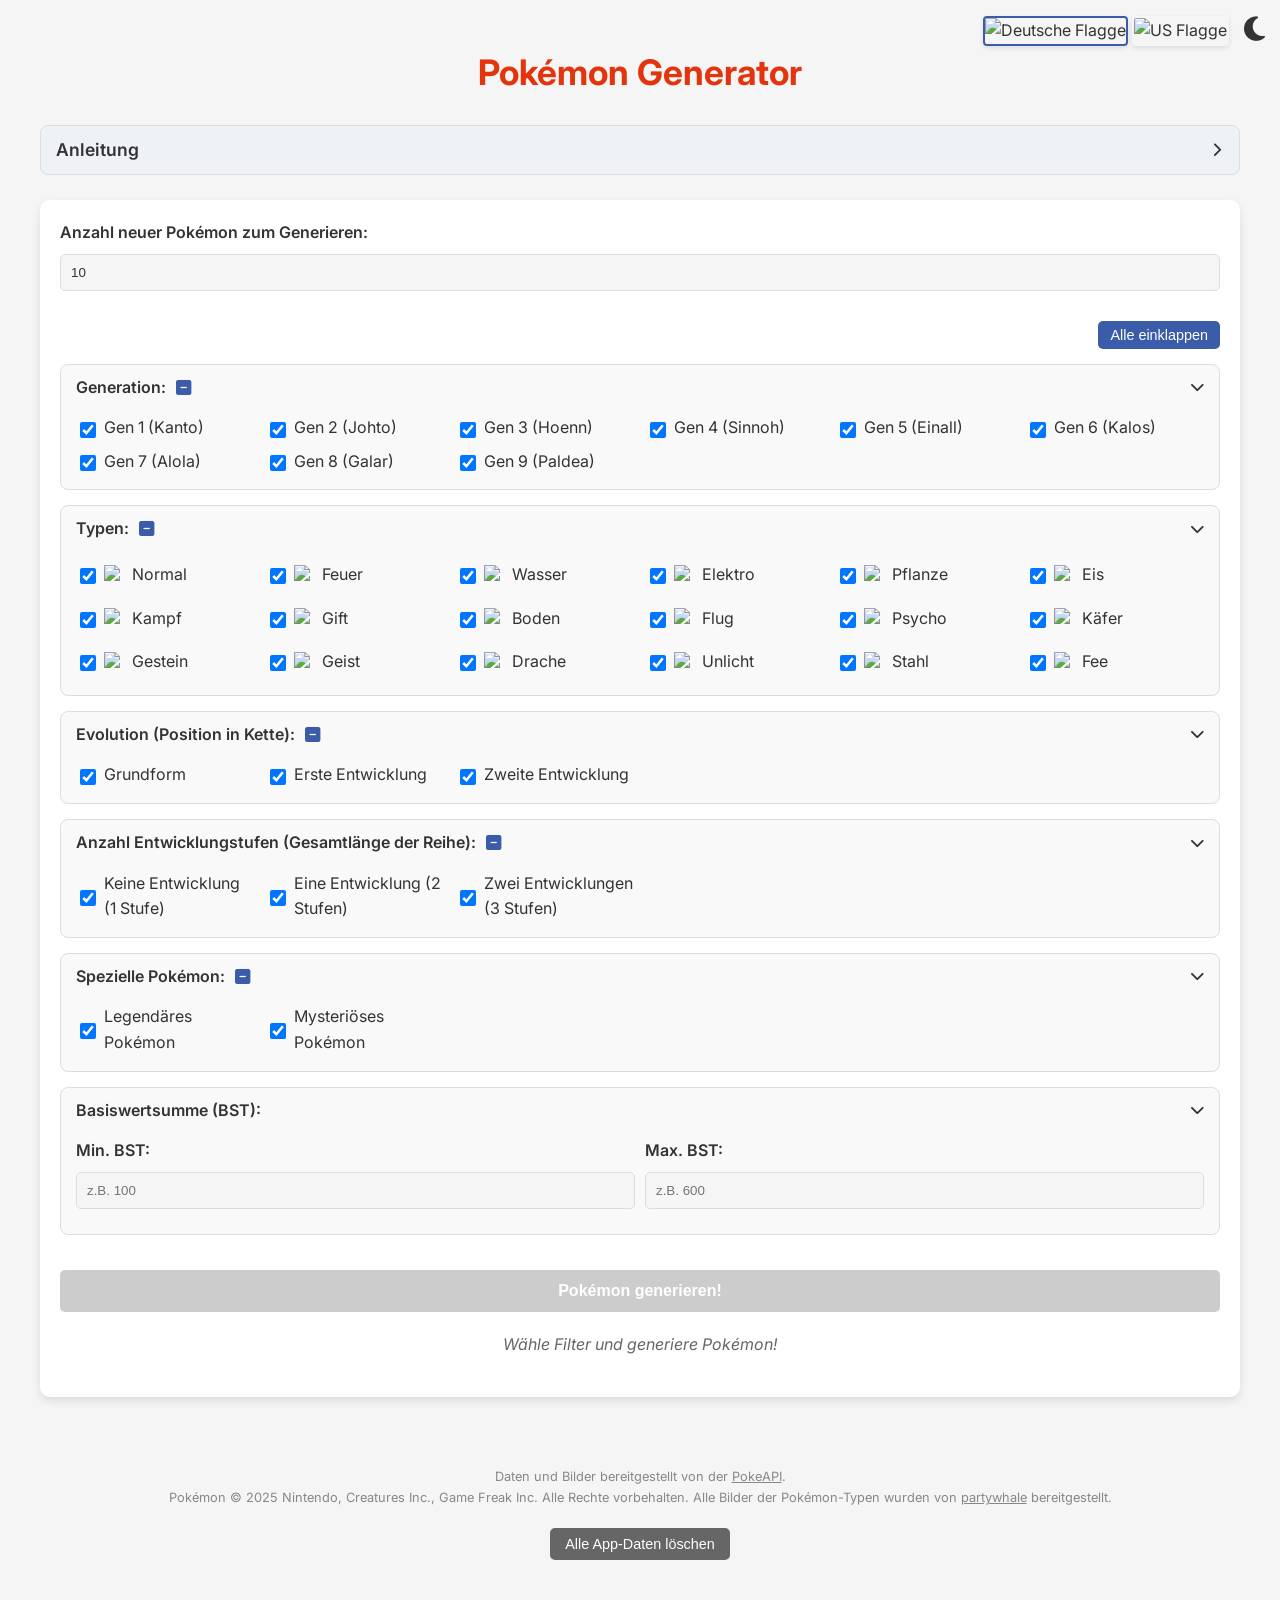
==== index.html @ d4943294 "Update index.html Updated icons for sorting" ====
<!DOCTYPE html>
<html lang="de">
<head>
    <meta charset="UTF-8">
    <meta name="viewport" content="width=device-width, initial-scale=1.0">
    <title data-i18n="appTitle">Pokémon Generator</title>
    <link rel="icon" type="image/x-icon" href="favicon.ico">
    <link rel="manifest" href="manifest.json">
    <meta name="theme-color" content="#3b5ca8">
    <link rel="apple-touch-icon" href="icons/icon-192.png">
    <link rel="stylesheet" href="https://cdnjs.cloudflare.com/ajax/libs/font-awesome/6.2.0/css/all.min.css">
    <link href="https://fonts.googleapis.com/css2?family=Inter:wght@400;600;700&display=swap" rel="stylesheet">
    <style>
        :root {
            --light-bg: #f5f5f5; --light-text: #333; --light-controls-bg: #fff; --light-border: #ddd; --light-card-bg: #fff; --light-image-bg: #f0f0f0; --light-details-text: #666; --light-status-text: #666; --light-attribution-text: #888; --light-filter-group-bg: #f9f9f9; --light-section-title-color: var(--secondary-color); --light-sticky-btn-bg: var(--secondary-color); --light-sticky-btn-text: white; --light-sticky-btn-hover-bg: #2a4a87; --light-sort-icon-color: #555; --light-sort-icon-active-color: var(--secondary-color); --light-instruction-bg: #eef2f7;
            --dark-bg: #1a1a1a; --dark-text: #eee; --dark-controls-bg: #2a2a2a; --dark-border: #555; --dark-card-bg: #3a3a3a; --dark-image-bg: #4a4a4a; --dark-details-text: #ccc; --dark-status-text: #ccc; --dark-attribution-text: #aaa; --dark-filter-group-bg: #303030; --dark-section-title-color: var(--accent-color); --dark-sticky-btn-bg: var(--accent-color); --dark-sticky-btn-text: var(--dark-bg); --dark-sticky-btn-hover-bg: var(--primary-color); --dark-sort-icon-color: #bbb; --dark-sort-icon-active-color: var(--accent-color); --dark-instruction-bg: #252a30;
            --primary-color: #e3350d; --secondary-color: #3b5ca8; --accent-color: #ff7863; --shiny-color: #FFD700;
        }
        html { scroll-behavior: smooth; }
        body { font-family: 'Inter', sans-serif; max-width: 1200px; margin: 0 auto; padding: 20px; background-color: var(--light-bg); color: var(--light-text); transition: background-color 0.3s, color 0.3s; line-height: 1.6; }
        body.dark-mode { background-color: var(--dark-bg); color: var(--dark-text); }
        h1 { color: var(--primary-color); text-align: center; margin-bottom: 25px; font-weight: 700; font-size: 2.2em; }
        body.dark-mode h1 { color: var(--accent-color); }
        .control-group, .instructions-container { margin-bottom: 15px; border: 1px solid var(--light-border); border-radius: 8px; padding: 10px 15px; background-color: var(--light-filter-group-bg); transition: background-color 0.3s, border-color 0.3s; }
        body.dark-mode .control-group, body.dark-mode .instructions-container { border-color: var(--dark-border); background-color: var(--dark-filter-group-bg); }
        .instructions-container { background-color: var(--light-instruction-bg); margin-bottom: 25px; }
        body.dark-mode .instructions-container { background-color: var(--dark-instruction-bg); }
        .control-group-header, .instructions-header { display: flex; align-items: center; cursor: pointer; }
        .control-group-header .label-and-toggle { flex-grow: 1; display: flex; align-items: center; }
        .instructions-header .title { flex-grow: 1; font-weight: 600; font-size: 1.1em; }
        .control-group-header label { margin-bottom: 0; }
        .toggle-all-icon { font-size: 1.1em; color: var(--secondary-color); cursor: pointer; margin-left: 10px; transition: color 0.2s; }
        .toggle-all-icon:hover { color: var(--primary-color); }
        body.dark-mode .toggle-all-icon { color: var(--accent-color); }
        body.dark-mode .toggle-all-icon:hover { color: var(--primary-color); }
        .collapse-icon { margin-left: 10px; font-size: 0.9em; transition: transform 0.3s ease-in-out; }
        .collapsible.is-closed .collapse-icon { transform: rotate(-90deg); }
        .collapsible-content, .instructions-content { overflow: hidden; transition: max-height 0.3s ease-out, padding-top 0.3s ease-out, padding-bottom 0.3s ease-out, margin-top 0.3s ease-out; padding-top: 10px; padding-bottom: 5px; margin-top: 5px; }
        .instructions-content { padding-left: 5px; padding-right: 5px; padding-bottom: 10px; }
        .instructions-content p, .instructions-content ul { margin-bottom: 0.8em; }
        .instructions-content ul { padding-left: 25px; }
        .instructions-content li { margin-bottom: 0.4em; }
        .collapsible.is-closed .collapsible-content, .collapsible.is-closed .instructions-content { max-height: 0; padding-top: 0; padding-bottom: 0; margin-top: 0; }
        .loading-progress-container { width: 100%; background-color: var(--light-border); border-radius: 8px; margin-bottom: 25px; overflow: hidden; box-shadow: inset 0 1px 3px rgba(0,0,0,0.1); }
        body.dark-mode .loading-progress-container { background-color: var(--dark-border); box-shadow: inset 0 1px 3px rgba(255,255,255,0.05); }
        .loading-progress-bar { width: 0%; height: 28px; background-color: var(--secondary-color); text-align: center; line-height: 28px; color: white; border-radius: 8px; transition: width 0.2s ease-out; position: relative; }
        body.dark-mode .loading-progress-bar { background-color: var(--accent-color); }
        .loading-progress-text { font-weight: 600; font-size: 0.85em; display: inline-block; padding: 0 10px; white-space: nowrap; }
        .controls { background-color: var(--light-controls-bg); padding: 20px; border-radius: 10px; box-shadow: 0 4px 10px rgba(0, 0, 0, 0.1); margin-bottom: 30px; transition: background-color 0.3s, box-shadow 0.3s; }
        body.dark-mode .controls { background-color: var(--dark-controls-bg); box-shadow: 0 4px 10px rgba(255, 255, 255, 0.08); }
        .global-collapse-controls { margin-bottom: 15px; text-align: right; }
        #toggleAllFiltersBtn { padding: 6px 12px; font-size: 0.9em; background-color: var(--secondary-color); color: white; border: none; border-radius: 5px; cursor: pointer; }
        body.dark-mode #toggleAllFiltersBtn { background-color: var(--accent-color); color: var(--dark-bg); }
        label { display: block; margin-bottom: 8px; font-weight: 600; }
        body.dark-mode label { color: var(--dark-text); }
        select, input[type="number"].count-input { width: 100%; padding: 10px; border: 1px solid var(--light-border); border-radius: 5px; background-color: var(--light-bg); color: var(--light-text); transition: background-color 0.3s, color 0.3s, border-color 0.3s; box-sizing: border-box; }
        body.dark-mode select, body.dark-mode input[type="number"].count-input { border-color: var(--dark-border); background-color: var(--dark-bg); color: var(--dark-text); }
        .control-group:not(.collapsible) { background-color: transparent; border: none; padding: 0 0 15px 0; }
        .checkbox-group { display: grid; grid-template-columns: repeat(auto-fill, minmax(170px, 1fr)); gap: 8px 12px; }
        .checkbox-item { display: flex; align-items: center; }
        .checkbox-item input[type="checkbox"] { width: auto; margin-right: 8px; margin-bottom: 0; min-width: 16px; min-height: 16px; flex-shrink: 0; }
        .checkbox-item label { margin-bottom: 0; font-weight: 400; cursor: pointer; flex-grow: 1; display: flex; align-items: center; }
        .type-icon { width: 20px; height: 20px; margin-right: 6px; vertical-align: middle; }
        .type-filter-label { padding: 3px 0px; border-radius: 5px; text-align: left; font-weight: 400 !important; transition: outline 0.1s ease-in-out; border: 2px solid transparent; }
        button#generate { background-color: var(--secondary-color); color: white; border: none; padding: 12px 20px; border-radius: 5px; cursor: pointer; font-size: 16px; font-weight: 600; transition: background-color 0.3s, color 0.3s, transform 0.1s ease-in-out; width: 100%; box-sizing: border-box; margin-top: 20px; }
        button#generate:hover { background-color: #2a4a87; transform: translateY(-2px); }
        button#generate:active { transform: translateY(0); }
        button#generate:disabled { background-color: #ccc; cursor: not-allowed; }
        body.dark-mode button#generate { background-color: var(--accent-color); color: var(--dark-bg); }
        body.dark-mode button#generate:hover { background-color: var(--primary-color); color: white; }
        #locked-pokemon-section-container { margin-bottom: 30px; padding-bottom: 20px; border-bottom: 2px dashed var(--light-border); }
        body.dark-mode #locked-pokemon-section-container { border-bottom-color: var(--dark-border); }
        #locked-pokemon-section-container h2 { text-align: center; font-size: 1.4em; color: var(--light-section-title-color); margin-bottom: 20px; }
        body.dark-mode #locked-pokemon-section-container h2 { color: var(--dark-section-title-color); }
        #locked-pokemon-results { display: grid; grid-template-columns: repeat(auto-fill, minmax(160px, 1fr)); gap: 15px; }
        #results { display: grid; grid-template-columns: repeat(auto-fill, minmax(220px, 1fr)); gap: 25px; margin-top: 0; }
        #locked-pokemon-section-container:not([style*="display: none"]) + #results,
        #team-builder-section-container:not([style*="display: none"]) + #results { margin-top: 30px; }
        #name-filter-container { margin-bottom: 20px; }
        #name-filter-container label { display: block; margin-bottom: 5px; font-weight: 600; }
        #nameFilter { width: 100%; padding: 10px; border: 1px solid var(--light-border); border-radius: 5px; background-color: var(--light-bg); color: var(--light-text); box-sizing: border-box; transition: background-color 0.3s, color 0.3s, border-color 0.3s; }
        body.dark-mode #nameFilter { border-color: var(--dark-border); background-color: var(--dark-bg); color: var(--dark-text); }
        .pokemon-card { background-color: var(--light-card-bg); border-radius: 10px; overflow: hidden; box-shadow: 0 4px 10px rgba(0, 0, 0, 0.1); transition: transform 0.3s, background-color 0.3s, box-shadow 0.3s; display: flex; flex-direction: column; position: relative; }
        body.dark-mode .pokemon-card { background-color: var(--dark-card-bg); box-shadow: 0 4px 10px rgba(255, 255, 255, 0.08); }
        .pokemon-card:hover { transform: translateY(-5px); }
        .pokemon-image { width: 100%; height: 180px; background-color: var(--light-image-bg); display: flex; justify-content: center; align-items: center; cursor: pointer; transition: background-color 0.3s; position: relative; }
        body.dark-mode .pokemon-image { background-color: var(--dark-image-bg); }
        .pokemon-image img { max-width: 100%; max-height: 100%; object-fit: contain; transition: transform 0.3s ease-in-out; }
        .pokemon-image img:hover { transform: scale(1.05); }
        .shiny-indicator { position: absolute; top: 8px; right: 8px; content: "✨"; font-size: 1.5em; color: var(--shiny-color); display: none; text-shadow: 0 0 4px rgba(0,0,0,0.6); z-index: 5; pointer-events: none; }
        .shiny-indicator.custom-icon { content: ""; }
        .shiny-indicator.active { display: inline-block; }
        .lock-icon { position: absolute; top: 8px; left: 8px; font-size: 1.5em; color: var(--light-status-text); cursor: pointer; z-index: 6; text-shadow: 0 0 4px rgba(0,0,0,0.3); transition: color 0.2s, transform 0.2s; padding: 2px; }
        .lock-icon:hover { transform: scale(1.15); }
        .lock-icon.locked { color: var(--primary-color); }
        body.dark-mode .lock-icon { color: var(--dark-status-text); }
        body.dark-mode .lock-icon.locked { color: var(--accent-color); }
        .pokemon-info { padding: 12px; flex-grow: 1; display: flex; flex-direction: column; }
        .pokemon-name { margin: 0 0 8px 0; color: var(--light-text); font-size: 1.1em; font-weight: 700; word-break: break-word; }
        body.dark-mode .pokemon-name { color: var(--dark-text); }
        .pokedex-link { color: inherit; text-decoration: none; transition: color 0.2s, text-decoration 0.2s; }
        .pokedex-link:hover { text-decoration: underline; color: var(--secondary-color); }
        body.dark-mode .pokedex-link:hover { color: var(--accent-color); }
        .pokemon-meta-details { margin-bottom: 8px; }
        .pokemon-detail-item { font-size: 0.85em; color: var(--light-details-text); margin: 0 0 3px 0; line-height: 1.3; }
        body.dark-mode .pokemon-detail-item { color: var(--dark-details-text); }
        .pokemon-types { margin-top: 0; margin-bottom: 8px; display: flex; flex-wrap: wrap; gap: 8px 10px; }
        .pokemon-type-item { display: inline-flex; align-items: center; }
        .pokemon-type-item .type-icon { width: 18px; height: 18px; margin-right: 4px; }
        .pokemon-type-name { font-size: 0.9em; color: var(--light-details-text); text-transform: capitalize; font-weight: 500; }
        body.dark-mode .pokemon-type-name { color: var(--dark-details-text); }
        .pokemon-special-status { font-size: 0.85em; color: var(--light-details-text); margin: 0; font-weight: bold; }
        body.dark-mode .pokemon-special-status { color: var(--dark-details-text); }
        #locked-pokemon-results .pokemon-card .pokemon-image { height: 100px; }
        #locked-pokemon-results .pokemon-card .pokemon-info { padding: 10px; }
        #locked-pokemon-results .pokemon-card .pokemon-name { font-size: 0.95em; margin-bottom: 5px; }
        #locked-pokemon-results .pokemon-card .pokemon-detail-item { font-size: 0.8em; margin-bottom: 2px;}
        #locked-pokemon-results .pokemon-card .pokemon-types { margin-top: 6px; gap: 4px 6px; }
        #locked-pokemon-results .pokemon-card .pokemon-type-item .type-icon { width: 14px; height: 14px; margin-right: 3px; }
        #locked-pokemon-results .pokemon-card .pokemon-type-name { font-size: 0.8em; }
        #locked-pokemon-results .pokemon-card .lock-icon { font-size: 1.2em; top: 5px; left: 5px; }
        #locked-pokemon-results .pokemon-card .shiny-indicator { font-size: 1.2em; top: 5px; right: 5px; }
        #status { margin: 20px 0; font-style: italic; text-align: center; color: var(--light-status-text); min-height: 1.5em; }
        body.dark-mode #status { color: var(--dark-status-text); }
        .attribution { text-align: center; margin-top: 40px; font-size: 0.8em; color: var(--light-attribution-text); }
        body.dark-mode .attribution { color: var(--dark-attribution-text); }
        .attribution a { color: inherit; text-decoration: underline; }
        .attribution a:hover { text-decoration: none; }
        #clearCacheBtn { padding: 8px 15px; font-size: 0.9em; background-color: var(--light-details-text); color: white; border: none; border-radius: 5px; cursor: pointer; transition: background-color 0.3s; font-weight: 500; }
        #clearCacheBtn:hover { background-color: var(--primary-color); }
        body.dark-mode #clearCacheBtn { background-color: var(--dark-details-text); color: var(--dark-text); }
        body.dark-mode #clearCacheBtn:hover { background-color: var(--accent-color); color: var(--dark-bg); }
        .no-results-message { grid-column: 1 / -1; text-align: center; padding: 40px 20px; font-size: 1.1em; color: var(--light-details-text); border: 2px dashed var(--light-border); border-radius: 8px; margin-top: 20px; }
        body.dark-mode .no-results-message { color: var(--dark-details-text); border-color: var(--dark-border); }
        #team-builder-section-container { margin-bottom: 30px; padding-bottom: 20px; border-bottom: 2px dashed var(--light-border); }
        body.dark-mode #team-builder-section-container { border-bottom-color: var(--dark-border); }
        #team-builder-section-container h2 { text-align: center; font-size: 1.4em; color: var(--light-section-title-color); margin-bottom: 20px; }
        body.dark-mode #team-builder-section-container h2 { color: var(--dark-section-title-color); }
        .pokemon-team-grid { display: grid; grid-template-columns: repeat(auto-fill, minmax(130px, 1fr)); gap: 10px; justify-content: center; }
        #team-builder-results .pokemon-card .pokemon-image { height: 80px; }
        #team-builder-results .pokemon-card .pokemon-info { padding: 8px; }
        #team-builder-results .pokemon-card .pokemon-name { font-size: 0.85em; margin-bottom: 4px; }
        #team-builder-results .pokemon-card .pokemon-detail-item { display: none; } 
        #team-builder-results .pokemon-card .pokemon-special-status { display: none; } 
        #team-builder-results .pokemon-card .pokemon-types { margin-top: 5px; gap: 3px 5px; }
        #team-builder-results .pokemon-card .pokemon-type-item .type-icon { width: 13px; height: 13px; margin-right: 2px; }
        #team-builder-results .pokemon-card .pokemon-type-name { font-size: 0.75em; }
        #team-builder-results .pokemon-card .lock-icon { display: none; } 
        #team-builder-results .pokemon-card .team-action-icon { display: none; } 
        #team-builder-results .pokemon-card .shiny-indicator { font-size: 1em; top: 4px; right: 4px; }
        .team-remove-on-card-icon { position: absolute; top: 5px; right: 5px; font-size: 1.3em; color: var(--primary-color); cursor: pointer; z-index: 8; padding: 2px; transition: transform 0.2s, color 0.2s; }
        .team-remove-on-card-icon:hover { transform: scale(1.15); color: #a00000; }
        body.dark-mode .team-remove-on-card-icon { color: var(--accent-color); }
        body.dark-mode .team-remove-on-card-icon:hover { color: var(--primary-color); }
        .team-action-icon { position: absolute; bottom: 8px; right: 8px; font-size: 1.5em; color: var(--secondary-color); cursor: pointer; z-index: 7; padding: 5px; border-radius: 50%; background-color: rgba(255, 255, 255, 0.7); line-height: 1; display: flex; align-items: center; justify-content: center; width: 28px; height: 28px; box-sizing: border-box; transition: color 0.2s, background-color 0.2s, transform 0.2s; }
        .team-action-icon:hover { transform: scale(1.1); background-color: rgba(255, 255, 255, 0.9); }
        .team-action-icon.in-team { color: var(--primary-color); }
        body.dark-mode .team-action-icon { color: var(--accent-color); background-color: rgba(50, 50, 50, 0.7); }
        body.dark-mode .team-action-icon:hover { background-color: rgba(70, 70, 70, 0.9); }
        body.dark-mode .team-action-icon.in-team { color: var(--shiny-color); }
        #team-analysis-simple { font-size: 0.9em; display: flex; flex-direction: column; gap: 5px; align-items: center; }
        .team-analysis-row { display: flex; align-items: center; flex-wrap: wrap; justify-content: center; width: 100%; }
        .team-analysis-row span:first-child { margin-right: 8px; font-weight: 600; white-space: nowrap; }
        .type-analysis-item { display: inline-flex; align-items: center; padding: 2px; margin: 2px; border-radius: 4px;}
        .type-analysis-item .type-icon { width: 20px; height: 20px; vertical-align: middle; }
        #toggle-analysis-view-btn { padding: 6px 12px; font-size: 0.85em; background-color: var(--light-sticky-btn-bg); color: var(--light-sticky-btn-text); border: none; border-radius: 5px; cursor: pointer; transition: background-color 0.3s; }
        #toggle-analysis-view-btn:hover { background-color: var(--light-sticky-btn-hover-bg); }
        body.dark-mode #toggle-analysis-view-btn { background-color: var(--dark-sticky-btn-bg); color: var(--dark-sticky-btn-text); }
        body.dark-mode #toggle-analysis-view-btn:hover { background-color: var(--dark-sticky-btn-hover-bg); }
        #team-analysis-chart { width: auto; border-collapse: collapse; margin-top: 15px; font-size: 0.85em; table-layout: auto; }
        #team-analysis-chart th, #team-analysis-chart td { border: 1px solid var(--light-border); padding: 6px 4px; text-align: center; white-space: nowrap; }
        body.dark-mode #team-analysis-chart th, body.dark-mode #team-analysis-chart td { border-color: var(--dark-border); }
        #team-analysis-chart thead th { background-color: var(--light-filter-group-bg); position: sticky; top: 0; z-index: 2; }
        body.dark-mode #team-analysis-chart thead th { background-color: var(--dark-filter-group-bg); }
        #team-analysis-chart th.attacking-type-header { font-weight: 600; padding: 6px 8px; }
        #team-analysis-chart .pokemon-header-cell { vertical-align: bottom; padding: 2px 4px; }
        #team-analysis-chart .pokemon-header-cell img { max-width: 32px; max-height: 32px; display: block; margin: 0 auto 2px auto; }
        #team-analysis-chart .pokemon-header-cell span { display: block; font-size: 0.85em; word-break: break-word; line-height: 1.1; max-width: 50px; margin: 0 auto; }
        #team-analysis-chart .type-icon-cell { padding: 4px; }
        #team-analysis-chart .type-icon-cell img.type-icon { width: 20px; height: 20px; vertical-align: middle; }
        #team-analysis-chart td.effectiveness-4x { background-color: #ff8a8a; color: #701c1c; font-weight: bold;}
        body.dark-mode #team-analysis-chart td.effectiveness-4x { background-color: #6d2020; color: #ffc2c2; }
        #team-analysis-chart td.effectiveness-2x { background-color: #ffc2c2; color: #a32929; font-weight: bold;}
        body.dark-mode #team-analysis-chart td.effectiveness-2x { background-color: #5c2525; color: #ffabab; }
        #team-analysis-chart td.effectiveness-0_5x { background-color: #c2ffc2; color: #29a329; }
        body.dark-mode #team-analysis-chart td.effectiveness-0_5x { background-color: #255c25; color: #abffab; }
        #team-analysis-chart td.effectiveness-0_25x { background-color: #a3ffa3; color: #1c701c; }
        body.dark-mode #team-analysis-chart td.effectiveness-0_25x { background-color: #3e7a3e; color: #85ff85; }
        #team-analysis-chart td.effectiveness-0x { background-color: #d0d0d0; color: #555; font-style: italic;}
        body.dark-mode #team-analysis-chart td.effectiveness-0x { background-color: #444; color: #aaa; }
        #team-analysis-chart .summary-col { font-weight: bold; padding: 6px 5px; }
        #team-analysis-chart .summary-weak { background-color: rgba(255, 0, 0, 0.1); }
        #team-analysis-chart .summary-resist { background-color: rgba(0, 255, 0, 0.1); }
        body.dark-mode #team-analysis-chart .summary-weak { background-color: rgba(255, 80, 80, 0.2); }
        body.dark-mode #team-analysis-chart .summary-resist { background-color: rgba(80, 255, 80, 0.15); }
        .page-actions-container { position: fixed; top: 15px; right: 15px; z-index: 1000; display: flex; flex-direction: column; align-items: flex-end; gap: 10px; }
        .top-right-icons-group { display: flex; align-items: center; gap: 15px; }
        .language-switcher img { width: 28px; height: auto; cursor: pointer; border: 2px solid transparent; border-radius: 4px; transition: border-color 0.3s, transform 0.1s ease-in-out; box-shadow: 0 2px 5px rgba(0, 0, 0, 0.1); }
        body.dark-mode .language-switcher img { box-shadow: 0 2px 5px rgba(255, 255, 255, 0.08); }
        .language-switcher img:hover { transform: scale(1.1); }
        .language-switcher img.active { border-color: var(--secondary-color); }
        .theme-switcher i { font-size: 28px; cursor: pointer; color: var(--light-text); transition: color 0.3s, transform 0.1s ease-in-out; }
        body.dark-mode .theme-switcher i { color: var(--dark-text); }
        .theme-switcher i:hover { transform: rotate(15deg); }
        #stickyGenerateBtn { display: none; padding: 8px 15px; font-size: 0.9em; font-weight: 600; background-color: var(--light-sticky-btn-bg); color: var(--light-sticky-btn-text); border: none; border-radius: 5px; cursor: pointer; box-shadow: 0 2px 8px rgba(0,0,0,0.15); transition: background-color 0.3s, transform 0.1s ease-in-out, color 0.3s; }
        #stickyGenerateBtn:hover { background-color: var(--light-sticky-btn-hover-bg); transform: translateY(-1px); }
        #stickyGenerateBtn:disabled { background-color: #ccc !important; color: #666 !important; cursor: not-allowed; transform: translateY(0); }
        body.dark-mode #stickyGenerateBtn { background-color: var(--dark-sticky-btn-bg); color: var(--dark-sticky-btn-text); box-shadow: 0 2px 8px rgba(255,255,255,0.1); }
        body.dark-mode #stickyGenerateBtn:hover { background-color: var(--dark-sticky-btn-hover-bg); color: white; }
        #sorting-controls { display: none; background-color: var(--light-controls-bg); padding: 5px 10px; border-radius: 5px; box-shadow: 0 1px 5px rgba(0,0,0,0.1); display: flex; align-items: center; gap: 8px; flex-wrap: wrap; }
        body.dark-mode #sorting-controls { background-color: var(--dark-controls-bg); box-shadow: 0 1px 5px rgba(255,255,255,0.1); }
        .sort-icon { cursor: pointer; font-size: 1.1em; padding: 3px 5px; color: var(--light-sort-icon-color); transition: color 0.2s; position: relative; border-radius: 3px; }
        .sort-icon:hover { background-color: rgba(0, 0, 0, 0.05); }
        .sort-icon.active { color: var(--light-sort-icon-active-color); }
        body.dark-mode .sort-icon { color: var(--dark-sort-icon-color); }
        body.dark-mode .sort-icon:hover { background-color: rgba(255, 255, 255, 0.1); }
        body.dark-mode .sort-icon.active { color: var(--dark-sort-icon-active-color); }
        #sort-direction { font-size: 0.9em; margin-left: -3px; }
        #scrollToTopBtn { display: none; position: fixed; bottom: 20px; right: 20px; z-index: 999; border: none; outline: none; background-color: var(--secondary-color); color: white; cursor: pointer; padding: 10px 12px; border-radius: 50%; font-size: 18px; box-shadow: 0 2px 8px rgba(0,0,0,0.15); transition: background-color 0.3s, transform 0.2s, color 0.3s; }
        #scrollToTopBtn:hover { background-color: #2a4a87; transform: translateY(-2px); }
        body.dark-mode #scrollToTopBtn { background-color: var(--accent-color); color: var(--dark-bg); box-shadow: 0 2px 8px rgba(255,255,255,0.1); }
        body.dark-mode #scrollToTopBtn:hover { background-color: var(--primary-color); color: white; }
        @media (max-width: 768px) {
            h1 { font-size: 1.8em; margin-bottom: 20px;} body { padding: 15px; } .page-actions-container { top: 10px; right: 10px; gap: 8px;} .top-right-icons-group { gap: 10px; } .language-switcher img, .theme-switcher i { font-size: 22px; width: 22px; } 
            #stickyGenerateBtn { padding: 7px 12px; font-size: 0.85em; } #sorting-controls { gap: 6px; padding: 5px 9px; } .sort-icon { font-size: 1.05em; padding: 3px 5px;} #sort-direction { font-size: 0.85em; } #scrollToTopBtn { bottom: 15px; right: 15px; padding: 9px 11px; font-size: 17px; } 
            .controls { padding: 15px; } .checkbox-group { grid-template-columns: repeat(auto-fill, minmax(140px, 1fr)); } button#generate { padding: 10px 15px; font-size: 1em; }
            #results { grid-template-columns: repeat(auto-fill, minmax(140px, 1fr)); gap: 15px; } #results .pokemon-image { height: 110px; } #results .pokemon-info { padding: 10px; } #results .pokemon-name { font-size: 0.9em; } 
            #results .pokemon-detail-item, #results .pokemon-special-status { font-size: 0.8em; }
            #results .pokemon-type-item .type-icon { width: 15px; height: 15px;} #results .pokemon-type-name { font-size: 0.8em; } #results .lock-icon, #results .shiny-indicator, #results .team-action-icon { font-size: 1em; } #results .team-action-icon { width: 26px; height: 26px; padding: 4px; }
            #locked-pokemon-results .pokemon-card .pokemon-image { height: 80px; } #locked-pokemon-results .pokemon-card .pokemon-info { padding: 8px; } #locked-pokemon-results .pokemon-card .pokemon-name { font-size: 0.8em; margin-bottom: 3px; }           
            #locked-pokemon-results .pokemon-card .pokemon-detail-item, #locked-pokemon-results .pokemon-card .pokemon-special-status { font-size: 0.7em; margin-bottom: 2px;}          
            #locked-pokemon-results .pokemon-card .pokemon-types { margin-top: 4px; gap: 3px 5px; }           #locked-pokemon-results .pokemon-card .pokemon-type-item .type-icon { width: 12px; height: 12px; margin-right: 2px; }           #locked-pokemon-results .pokemon-card .pokemon-type-name { font-size: 0.7em; }           #locked-pokemon-results .pokemon-card .lock-icon { font-size: 1em; top: 4px; left: 4px; }           #locked-pokemon-results .pokemon-card .shiny-indicator { font-size: 1em; top: 4px; right: 4px; }
            .pokemon-team-grid { grid-template-columns: repeat(auto-fill, minmax(110px, 1fr)); } #team-builder-results .pokemon-card .team-remove-on-card-icon { font-size: 1.1em; } 
            #team-analysis-chart { font-size: 0.8em; }
            #team-analysis-chart .pokemon-header-cell img { max-width: 28px; max-height: 28px; } 
            #team-analysis-chart .pokemon-header-cell span { font-size: 0.75em; max-width: 40px; }
            #team-analysis-chart .type-icon-cell img.type-icon { width: 16px; height: 16px; }
            #team-analysis-chart th, #team-analysis-chart td { padding: 5px 3px; }
            #status { margin: 15px 0; font-size: 0.9em; } .attribution { margin-top: 20px; font-size: 0.75em; } #clearCacheBtn { font-size: 0.85em; padding: 6px 12px; } .toggle-all-icon { margin-left: 8px; margin-top: 0; font-size: 1em; } .collapse-icon { margin-left: 8px; font-size: 0.8em;} #locked-pokemon-section-container h2, #team-builder-section-container h2 { font-size: 1.2em; } .instructions-header .title { font-size: 1em; } .instructions-content { font-size: 0.9em; }
        }
        @media (max-width: 480px) {
            h1 { font-size: 1.6em; margin-bottom: 15px;} body { padding: 10px; } .page-actions-container { top: 8px; right: 8px; gap: 6px;} .top-right-icons-group { gap: 8px; } .language-switcher img, .theme-switcher i { font-size: 20px; width: 20px; } 
            #stickyGenerateBtn { padding: 8px 12px; font-size: 0.9em; } #sorting-controls { flex-wrap: wrap; justify-content: flex-end; gap: 5px; padding: 6px 10px; } .sort-icon { font-size: 1.1em; padding: 4px 6px; } #scrollToTopBtn { bottom: 10px; right: 10px; padding: 10px 12px; font-size: 18px; } .team-action-icon { font-size: 1.2em; width: 24px; height: 24px; padding: 4px; } #results .team-action-icon { width: 22px; height: 22px; padding: 3px; }
            .controls { padding: 10px; } .control-group, .instructions-container { padding: 8px 10px; } .checkbox-group { grid-template-columns: repeat(auto-fill, minmax(110px, 1fr)); gap: 6px 8px; } .checkbox-item label { font-size: 0.85em; } .type-icon { width: 16px; height: 16px; margin-right: 4px; }
            #results { grid-template-columns: repeat(auto-fill, minmax(120px, 1fr)); } #results .pokemon-image { height: 100px; }
            #locked-pokemon-results .pokemon-card .pokemon-image { height: 70px; } #locked-pokemon-results .pokemon-card .pokemon-name { font-size: 0.75em; } 
            #locked-pokemon-results .pokemon-card .pokemon-detail-item, #locked-pokemon-results .pokemon-card .pokemon-special-status { font-size: 0.65em; } 
            #locked-pokemon-results .pokemon-card .pokemon-type-item .type-icon { width: 11px; height: 11px; } #locked-pokemon-results .pokemon-card .pokemon-type-name { font-size: 0.65em; }
            .pokemon-team-grid { grid-template-columns: repeat(auto-fill, minmax(90px, 1fr)); } #team-builder-results .pokemon-card .team-remove-on-card-icon { font-size: 1em; }
            #team-analysis-chart { font-size: 0.7em; } 
            #team-analysis-chart th, #team-analysis-chart td { padding: 3px 1px; white-space: normal; min-width: 25px; } 
            #team-analysis-chart th.attacking-type-header { width: auto; padding: 3px 4px;} 
            #team-analysis-chart .pokemon-header-cell img { max-width: 20px; max-height: 20px; } 
            #team-analysis-chart .pokemon-header-cell span { font-size: 0.7em; max-width: 30px; }
            #team-analysis-chart .type-icon-cell img.type-icon { width: 12px; height: 12px; }
            #team-analysis-chart .summary-col { padding: 3px 2px; }
            #clearCacheBtn { font-size: 0.85em; padding: 6px 10px; } .loading-progress-text { font-size: 0.8em; } .instructions-header .title { font-size: 0.95em; } .instructions-content { font-size: 0.85em; }
        }
    </style>
</head>
<body>
    <h1 data-i18n="appTitle">Pokémon Generator</h1>

    <div class="page-actions-container">
        <div class="top-right-icons-group">
            <div class="language-switcher">
                <img src="https://flagcdn.com/de.svg" data-lang="de" alt="Deutsche Flagge" class="active">
                <img src="https://flagcdn.com/us.svg" data-lang="en" alt="US Flagge">
            </div>
            <div class="theme-switcher">
                <i id="darkModeToggle" class="fa-solid fa-moon"></i>
            </div>
        </div>
        <button id="stickyGenerateBtn" data-i18n="generateButton">Pokémon generieren!</button>
        <div id="sorting-controls" style="display: none;">
            <span class="sort-icon" data-sort="id" data-i18n-title="tooltipSortById"><i class="fa-solid fa-hashtag"></i></span>
            <span class="sort-icon" data-sort="name" data-i18n-title="tooltipSortByName"><i class="fa-solid fa-arrow-down-a-z"></i></span>
            <span class="sort-icon" data-sort="type" data-i18n-title="tooltipSortByType"><i class="fa-solid fa-leaf"></i></span>
            <span class="sort-icon" data-sort="shiny" data-i18n-title="tooltipSortByShiny"><i class="fa-solid fa-wand-magic-sparkles"></i></span>
            <span class="sort-icon" data-sort="legendary" data-i18n-title="tooltipSortByLegendary"><i class="fa-solid fa-rocket"></i></span>
            <span class="sort-icon" data-sort="mythical" data-i18n-title="tooltipSortByMythical"><i class="fa-solid fa-feather"></i></span>
            <span class="sort-icon" data-sort="random" data-i18n-title="tooltipSortByRandom"><i class="fa-solid fa-shuffle"></i></span>
            <i id="sort-direction" class="fa-solid"></i>
        </div>
    </div>

    <div class="instructions-container collapsible is-closed"> 
        <div class="instructions-header">
            <span class="title" data-i18n="instructionsTitle">Anleitung</span>
            <i class="fa-solid fa-chevron-down collapse-icon"></i>
        </div>
        <div class="instructions-content">
            <p data-i18n="instructionsIntro">Willkommen beim Pokémon Generator! Hier kannst du zufällige Pokémon basierend auf deinen Filtern entdecken.</p>
            <strong data-i18n="usageTitle">So funktioniert's:</strong>
            <ul>
                <li data-i18n="usageStep1"><strong>Filter wählen:</strong> Öffne die Filterbereiche (Generation, Typen, etc.) und wähle deine Kriterien aus. Nutze die <i class="fa-solid fa-square-check"></i> / <i class="fa-solid fa-square-minus"></i> Icons, um schnell alle Optionen einer Gruppe an-/abzuwählen.</li>
                <li data-i18n="usageStep2"><strong>Anzahl festlegen:</strong> Gib an, wie viele <strong>neue</strong> Pokémon generiert werden sollen (0 ist möglich, um nur gesperrte anzuzeigen). Du kannst auch die Enter-Taste drücken, um die Generierung zu starten.</li>
                <li data-i18n="usageStep3"><strong>Generieren:</strong> Klicke auf den "Pokémon generieren!" Knopf (oder den kleineren, der beim Scrollen oben rechts erscheint).</li>
                <li data-i18n="usageStep4"><strong>Erkunden:</strong><ul><li>Klicke auf ein Pokémon-Bild, um zwischen der normalen und der <i class='fa-solid fa-star' style='color: var(--shiny-color);'></i> Shiny-Form zu wechseln (falls verfügbar).</li><li>Klicke auf die Pokédex-Nummer oder den Namen, um die Detailseite auf Pokémon Database in einem neuen Tab zu öffnen.</li><li>Klicke auf das <i class='fa-solid fa-unlock'></i> / <i class='fa-solid fa-lock'></i> Symbol oben links auf einer Karte (in der generierten oder gesperrten Liste), um dieses Pokémon zu sperren oder zu entsperren. Gesperrte Pokémon erscheinen oben in einem separaten Bereich und werden bei der nächsten Generierung nicht neu ausgewählt.</li><li>Klicke auf das <i class='fa-solid fa-plus'></i> / <i class='fa-solid fa-minus'></i> Symbol unten rechts auf einer Karte (in der generierten oder gesperrten Liste), um es zu deinem Team hinzuzufügen oder daraus zu entfernen (max. 6 Pokémon).</li><li>Klicke auf das <i class='fa-solid fa-times-circle'></i> Symbol oben rechts auf einer Karte im 'Aktuelles Team'-Bereich, um ein Pokémon direkt aus dem Team zu entfernen.</li></ul></li>
                <li data-i18n="usageStep5"><strong>Sortieren:</strong> Wenn du nach unten scrollst, erscheint neben dem "Generieren"-Knopf eine Sortierleiste. Klicke auf <i class="fa-solid fa-hashtag"></i> (ID), <i class="fa-solid fa-arrow-down-a-z"></i> (Name), <i class="fa-solid fa-leaf"></i> (Typ), <i class="fa-solid fa-star"></i> (Shiny), <i class="fa-solid fa-shield-halved"></i> (Legendär), <i class="fa-solid fa-wand-magic-sparkles"></i> (Mysteriös) oder <i class="fa-solid fa-shuffle"></i> (Zufall), um die <strong>neu generierten</strong> Pokémon zu sortieren. Erneutes Klicken (außer bei Zufall) kehrt die Richtung um (<i class="fa-solid fa-arrow-up-short-wide"></i> / <i class="fa-solid fa-arrow-down-wide-short"></i>).</li>
                <li data-i18n="usageStep6"><strong>Ansicht anpassen:</strong> Nutze die Icons oben rechts für den <i class="fa-solid fa-moon"></i> / <i class="fa-solid fa-sun"></i> Dark Mode oder den Sprachwechsel (<img src='https://flagcdn.com/de.svg' alt='DE' style='width:1em;height:auto;vertical-align:middle;'> / <img src='https://flagcdn.com/us.svg' alt='EN' style='width:1em;height:auto;vertical-align:middle;'>).</li>
                 <li data-i18n="usageStep7">Mit dem <i class="fa-solid fa-arrow-up"></i> Knopf unten rechts gelangst du schnell wieder nach oben.</li>
            </ul>
        </div>
    </div>

     <div id="loading-progress-container" class="loading-progress-container" style="display: none;">
        <div id="loading-progress-bar" class="loading-progress-bar">
            <span id="loading-progress-text" class="loading-progress-text"></span>
        </div>
    </div>

    <div class="controls">
        <div class="control-group"> <label for="count" data-i18n="countLabel">Anzahl neuer Pokémon zum Generieren:</label>
            <input type="number" id="count" class="count-input" min="0" max="1300" value="10"> 
        </div>
        <div class="global-collapse-controls">
            <button id="toggleAllFiltersBtn" data-i18n="expandAllLabel">Alle ausklappen</button>
        </div>
        <div class="control-group collapsible"> 
            <div class="control-group-header">
                <div class="label-and-toggle">
                    <label data-i18n="generationLabel">Generation:</label>
                    <i class="toggle-all-icon" data-group="gen-checkbox" title=""></i>
                </div> <i class="fa-solid fa-chevron-down collapse-icon"></i>
            </div>
            <div class="collapsible-content">
                <div class="checkbox-group">
                    <div class="checkbox-item"><input type="checkbox" id="gen1" class="gen-checkbox" value="1"><label for="gen1" data-i18n="gen1_label">Gen 1 (Kanto)</label></div>
                    <div class="checkbox-item"><input type="checkbox" id="gen2" class="gen-checkbox" value="2"><label for="gen2" data-i18n="gen2_label">Gen 2 (Johto)</label></div>
                    <div class="checkbox-item"><input type="checkbox" id="gen3" class="gen-checkbox" value="3"><label for="gen3" data-i18n="gen3_label">Gen 3 (Hoenn)</label></div>
                    <div class="checkbox-item"><input type="checkbox" id="gen4" class="gen-checkbox" value="4"><label for="gen4" data-i18n="gen4_label">Gen 4 (Sinnoh)</label></div>
                    <div class="checkbox-item"><input type="checkbox" id="gen5" class="gen-checkbox" value="5"><label for="gen5" data-i18n="gen5_label">Gen 5 (Unova)</label></div>
                    <div class="checkbox-item"><input type="checkbox" id="gen6" class="gen-checkbox" value="6"><label for="gen6" data-i18n="gen6_label">Gen 6 (Kalos)</label></div>
                    <div class="checkbox-item"><input type="checkbox" id="gen7" class="gen-checkbox" value="7"><label for="gen7" data-i18n="gen7_label">Gen 7 (Alola)</label></div>
                    <div class="checkbox-item"><input type="checkbox" id="gen8" class="gen-checkbox" value="8"><label for="gen8" data-i18n="gen8_label">Gen 8 (Galar)</label></div>
                    <div class="checkbox-item"><input type="checkbox" id="gen9" class="gen-checkbox" value="9"><label for="gen9" data-i18n="gen9_label">Gen 9 (Paldea)</label></div>
                </div>
            </div>
        </div>
        <div class="control-group collapsible"> 
            <div class="control-group-header">
                <div class="label-and-toggle">
                    <label data-i18n="typesLabel">Typen:</label>
                    <i class="toggle-all-icon" data-group="type-checkbox" title=""></i>
                </div> <i class="fa-solid fa-chevron-down collapse-icon"></i>
            </div>
            <div class="collapsible-content">
                <div class="checkbox-group">
                    <div class="checkbox-item"><input type="checkbox" id="normal" class="type-checkbox"><label for="normal"><img src="https://cdn.jsdelivr.net/gh/partywhale/pokemon-type-icons@main/icons/normal.svg" class="type-icon" alt="Normal type icon"><span class="type-filter-label" data-i18n="type_normal">Normal</span></label></div>
                    <div class="checkbox-item"><input type="checkbox" id="fire" class="type-checkbox"><label for="fire"><img src="https://cdn.jsdelivr.net/gh/partywhale/pokemon-type-icons@main/icons/fire.svg" class="type-icon" alt="Fire type icon"><span class="type-filter-label" data-i18n="type_fire">Feuer</span></label></div>
                    <div class="checkbox-item"><input type="checkbox" id="water" class="type-checkbox"><label for="water"><img src="https://cdn.jsdelivr.net/gh/partywhale/pokemon-type-icons@main/icons/water.svg" class="type-icon" alt="Water type icon"><span class="type-filter-label" data-i18n="type_water">Wasser</span></label></div>
                    <div class="checkbox-item"><input type="checkbox" id="electric" class="type-checkbox"><label for="electric"><img src="https://cdn.jsdelivr.net/gh/partywhale/pokemon-type-icons@main/icons/electric.svg" class="type-icon" alt="Electric type icon"><span class="type-filter-label" data-i18n="type_electric">Elektro</span></label></div>
                    <div class="checkbox-item"><input type="checkbox" id="grass" class="type-checkbox"><label for="grass"><img src="https://cdn.jsdelivr.net/gh/partywhale/pokemon-type-icons@main/icons/grass.svg" class="type-icon" alt="Grass type icon"><span class="type-filter-label" data-i18n="type_grass">Pflanze</span></label></div>
                    <div class="checkbox-item"><input type="checkbox" id="ice" class="type-checkbox"><label for="ice"><img src="https://cdn.jsdelivr.net/gh/partywhale/pokemon-type-icons@main/icons/ice.svg" class="type-icon" alt="Ice type icon"><span class="type-filter-label" data-i18n="type_ice">Eis</span></label></div>
                    <div class="checkbox-item"><input type="checkbox" id="fighting" class="type-checkbox"><label for="fighting"><img src="https://cdn.jsdelivr.net/gh/partywhale/pokemon-type-icons@main/icons/fighting.svg" class="type-icon" alt="Fighting type icon"><span class="type-filter-label" data-i18n="type_fighting">Kampf</span></label></div>
                    <div class="checkbox-item"><input type="checkbox" id="poison" class="type-checkbox"><label for="poison"><img src="https://cdn.jsdelivr.net/gh/partywhale/pokemon-type-icons@main/icons/poison.svg" class="type-icon" alt="Poison type icon"><span class="type-filter-label" data-i18n="type_poison">Gift</span></label></div>
                    <div class="checkbox-item"><input type="checkbox" id="ground" class="type-checkbox"><label for="ground"><img src="https://cdn.jsdelivr.net/gh/partywhale/pokemon-type-icons@main/icons/ground.svg" class="type-icon" alt="Ground type icon"><span class="type-filter-label" data-i18n="type_ground">Boden</span></label></div>
                    <div class="checkbox-item"><input type="checkbox" id="flying" class="type-checkbox"><label for="flying"><img src="https://cdn.jsdelivr.net/gh/partywhale/pokemon-type-icons@main/icons/flying.svg" class="type-icon" alt="Flying type icon"><span class="type-filter-label" data-i18n="type_flying">Flug</span></label></div>
                    <div class="checkbox-item"><input type="checkbox" id="psychic" class="type-checkbox"><label for="psychic"><img src="https://cdn.jsdelivr.net/gh/partywhale/pokemon-type-icons@main/icons/psychic.svg" class="type-icon" alt="Psychic type icon"><span class="type-filter-label" data-i18n="type_psychic">Psycho</span></label></div>
                    <div class="checkbox-item"><input type="checkbox" id="bug" class="type-checkbox"><label for="bug"><img src="https://cdn.jsdelivr.net/gh/partywhale/pokemon-type-icons@main/icons/bug.svg" class="type-icon" alt="Bug type icon"><span class="type-filter-label" data-i18n="type_bug">Käfer</span></label></div>
                    <div class="checkbox-item"><input type="checkbox" id="rock" class="type-checkbox"><label for="rock"><img src="https://cdn.jsdelivr.net/gh/partywhale/pokemon-type-icons@main/icons/rock.svg" class="type-icon" alt="Rock type icon"><span class="type-filter-label" data-i18n="type_rock">Gestein</span></label></div>
                    <div class="checkbox-item"><input type="checkbox" id="ghost" class="type-checkbox"><label for="ghost"><img src="https://cdn.jsdelivr.net/gh/partywhale/pokemon-type-icons@main/icons/ghost.svg" class="type-icon" alt="Ghost type icon"><span class="type-filter-label" data-i18n="type_ghost">Geist</span></label></div>
                    <div class="checkbox-item"><input type="checkbox" id="dragon" class="type-checkbox"><label for="dragon"><img src="https://cdn.jsdelivr.net/gh/partywhale/pokemon-type-icons@main/icons/dragon.svg" class="type-icon" alt="Dragon type icon"><span class="type-filter-label" data-i18n="type_dragon">Drache</span></label></div>
                    <div class="checkbox-item"><input type="checkbox" id="dark" class="type-checkbox"><label for="dark"><img src="https://cdn.jsdelivr.net/gh/partywhale/pokemon-type-icons@main/icons/dark.svg" class="type-icon" alt="Dark type icon"><span class="type-filter-label" data-i18n="type_dark">Unlicht</span></label></div>
                    <div class="checkbox-item"><input type="checkbox" id="steel" class="type-checkbox"><label for="steel"><img src="https://cdn.jsdelivr.net/gh/partywhale/pokemon-type-icons@main/icons/steel.svg" class="type-icon" alt="Steel type icon"><span class="type-filter-label" data-i18n="type_steel">Stahl</span></label></div>
                    <div class="checkbox-item"><input type="checkbox" id="fairy" class="type-checkbox"><label for="fairy"><img src="https://cdn.jsdelivr.net/gh/partywhale/pokemon-type-icons@main/icons/fairy.svg" class="type-icon" alt="Fairy type icon"><span class="type-filter-label" data-i18n="type_fairy">Fee</span></label></div>
                </div>
            </div>
        </div>
        <div class="control-group collapsible"> 
            <div class="control-group-header">
                <div class="label-and-toggle">
                    <label data-i18n="evolutionPositionLabel">Evolution (Position in Kette):</label>
                    <i class="toggle-all-icon" data-group="evo-position-checkbox" title=""></i>
                </div> <i class="fa-solid fa-chevron-down collapse-icon"></i>
            </div>
            <div class="collapsible-content">
                <div class="checkbox-group">
                    <div class="checkbox-item"><input type="checkbox" id="basic" class="evo-position-checkbox" value="0"><label for="basic" data-i18n="evo_basic">Grundform</label></div>
                    <div class="checkbox-item"><input type="checkbox" id="stage1" class="evo-position-checkbox" value="1"><label for="stage1" data-i18n="evo_stage1">Erste Entwicklung</label></div>
                    <div class="checkbox-item"><input type="checkbox" id="stage2" class="evo-position-checkbox" value="2"><label for="stage2" data-i18n="evo_stage2">Zweite Entwicklung</label></div>
                </div>
            </div>
        </div>
        <div class="control-group collapsible"> 
            <div class="control-group-header">
                <div class="label-and-toggle">
                    <label data-i18n="evolutionChainLengthLabel">Anzahl Entwicklungstufen (Gesamtlänge der Reihe):</label>
                    <i class="toggle-all-icon" data-group="chain-length-checkbox" title=""></i>
                </div> <i class="fa-solid fa-chevron-down collapse-icon"></i>
            </div>
            <div class="collapsible-content">
                <div class="checkbox-group">
                    <div class="checkbox-item"><input type="checkbox" id="chainLength1" class="chain-length-checkbox" value="1"><label for="chainLength1" data-i18n="chain_length1">Keine Entwicklung (1 Stufe)</label></div>
                    <div class="checkbox-item"><input type="checkbox" id="chainLength2" class="chain-length-checkbox" value="2"><label for="chainLength2" data-i18n="chain_length2">Eine Entwicklung (2 Stufen)</label></div>
                    <div class="checkbox-item"><input type="checkbox" id="chainLength3" class="chain-length-checkbox" value="3"><label for="chainLength3" data-i18n="chain_length3">Zwei Entwicklungen (3 Stufen)</label></div>
                </div>
            </div>
        </div>
        <div class="control-group collapsible"> 
             <div class="control-group-header">
                <div class="label-and-toggle">
                    <label data-i18n="specialPokemonLabel">Spezielle Pokémon:</label>
                    <i class="toggle-all-icon" data-group="special-checkbox" title=""></i>
                </div> <i class="fa-solid fa-chevron-down collapse-icon"></i>
            </div>
            <div class="collapsible-content">
                <div class="checkbox-group">
                    <div class="checkbox-item"><input type="checkbox" id="includeLegendary" class="special-checkbox" checked><label for="includeLegendary" data-i18n="includeLegendaryLabel">Legendäre Pokémon</label></div>
                    <div class="checkbox-item"><input type="checkbox" id="includeMythical" class="special-checkbox" checked><label for="includeMythical" data-i18n="includeMythicalLabel">Mysteriöse Pokémon</label></div>
                </div>
            </div>
        </div>
        <div class="control-group collapsible"> 
            <div class="control-group-header">
                <div class="label-and-toggle">
                    <label data-i18n="bstLabel">Basiswertsumme (BST):</label>
                </div> <i class="fa-solid fa-chevron-down collapse-icon"></i>
            </div>
            <div class="collapsible-content">
                <div style="display: flex; gap: 10px; align-items: center; flex-wrap: wrap;">
                    <div style="flex: 1; min-width: 120px; margin-bottom: 10px;">
                        <label for="bstMin" data-i18n="bstMinLabel">Min. BST:</label>
                        <input type="number" id="bstMin" class="bst-input count-input" min="0" max="1200" data-i18n-placeholder="bstMinPlaceholder" style="width: 100%; box-sizing: border-box;">
                    </div>
                    <div style="flex: 1; min-width: 120px; margin-bottom: 10px;">
                        <label for="bstMax" data-i18n="bstMaxLabel">Max. BST:</label>
                        <input type="number" id="bstMax" class="bst-input count-input" min="0" max="1200" data-i18n-placeholder="bstMaxPlaceholder" style="width: 100%; box-sizing: border-box;">
                    </div>
                </div>
            </div>
        </div>
        <button id="generate" data-i18n="generateButton">Pokémon generieren!</button>
        <div id="status"></div>
    </div>

    <div id="locked-pokemon-section-container" style="display: none;">
        <h2 data-i18n="lockedPokemonSectionTitle">Gesperrte Pokémon</h2>
        <div id="locked-pokemon-results" class="pokemon-team-grid"></div>
    </div>
    
    <div id="team-builder-section-container" style="display: none;">
        <h2 data-i18n="teamBuilderSectionTitle">Aktuelles Team</h2>
        <div id="team-builder-results" class="pokemon-team-grid"></div>
        <div id="team-analysis-wrapper" style="margin-top: 15px;">
            <div id="team-analysis-simple" style="text-align: center;">
            </div>
            <div style="text-align: center; margin-top: 10px;">
                <button id="toggle-analysis-view-btn" data-i18n="toggleAnalysisDetail">Detailansicht anzeigen</button>
            </div>
            <div id="team-analysis-detailed" style="overflow-x: auto; display: none; margin-top:15px;">
            </div>
        </div>
    </div>
    
    <div id="name-filter-container" style="margin-bottom: 20px; display: none;">
        <label for="nameFilter" data-i18n="nameFilterLabel">Generierte Pokémon nach Namen filtern:</label>
        <input type="text" id="nameFilter" placeholder="Pikachu, Glurak..." style="width: 100%; padding: 8px; border-radius: 5px; border: 1px solid var(--light-border); box-sizing: border-box;">
    </div>

    <div id="results"></div>
    <button id="scrollToTopBtn" title="Nach oben scrollen"><i class="fa-solid fa-arrow-up"></i></button>
    <div class="attribution" data-i18n="attributionText"></div>
    <div style="text-align: center; margin-top: 20px; margin-bottom: 20px;">
        <button id="clearCacheBtn" data-i18n="clearCacheButton">Alle App-Daten löschen</button>
    </div>

    <script>
        const pokemonData = [];
        let displayedPokemonList = []; 
        let hasGeneratedAtLeastOnce = false; 
        let currentTeam = []; 
        const MAX_TEAM_SIZE = 6;
        let isDetailedAnalysisVisible = false;


        const evolutionChains = new Map(); 
        let isLoading = false;
        const POKEMON_LIMIT = 1300; 
        const MIN_EXPECTED_POKEMON_COUNT = 1000; 
        const BASE_API_URL = 'https://pokeapi.co/api/v2/';
        const POKEMONDB_URL = 'https://pokemondb.net/pokedex/';
        const TYPE_ICON_BASE_URL = 'https://cdn.jsdelivr.net/gh/partywhale/pokemon-type-icons@main/icons/';
        
        const CACHE_KEY = 'pokemonGeneratorCache_v4'; 
        const LOCKED_POKEMON_CACHE_KEY = 'lockedPokemonIds_v1';
        const FILTER_STATE_CACHE_KEY = 'pokemonGeneratorFilterState_v1';
        const TEAM_MEMBERS_CACHE_KEY = 'pokemonTeamMembers_v1';
        const SHINY_POKEMON_CACHE_KEY = 'shinyPokemonIds_v1';


        let lockedPokemonIds = new Set();
        let shinyPokemonIds = new Set();
        let countForNewPokemons = 10; 
        let currentSortCriteria = 'id'; 
        let currentSortDirection = 'asc'; 

        const loadingProgressContainer = document.getElementById('loading-progress-container');
        const loadingProgressBarElement = document.getElementById('loading-progress-bar');
        const loadingProgressTextElement = document.getElementById('loading-progress-text');
        const lockedPokemonSectionContainer = document.getElementById('locked-pokemon-section-container');
        const lockedPokemonResultsContainer = document.getElementById('locked-pokemon-results');
        const resultsContainer = document.getElementById('results');
        const controlsDiv = document.querySelector('.controls');
        const mainGenerateBtn = document.getElementById('generate');
        const stickyGenerateBtn = document.getElementById('stickyGenerateBtn');
        const scrollToTopBtn = document.getElementById('scrollToTopBtn');
        const sortingControls = document.getElementById('sorting-controls');
        const sortDirectionIcon = document.getElementById('sort-direction');
        const clearCacheBtn = document.getElementById('clearCacheBtn');
        const teamBuilderSectionContainer = document.getElementById('team-builder-section-container');
        const teamBuilderResultsContainer = document.getElementById('team-builder-results');
        const teamAnalysisSimpleContainer = document.getElementById('team-analysis-simple');
        const teamAnalysisDetailedContainer = document.getElementById('team-analysis-detailed');
        const toggleAnalysisViewBtn = document.getElementById('toggle-analysis-view-btn');
        const nameFilterContainer = document.getElementById('name-filter-container');
        const nameFilterInput = document.getElementById('nameFilter');
        const countInput = document.getElementById('count');


        const ICON_SELECT_ALL = 'fa-solid fa-square-check';
        const ICON_DESELECT_ALL = 'fa-solid fa-square-minus';
        let allFiltersExpanded = true; 

        const translations = {
            de: {
                appTitle: "Pokémon Generator",
                instructionsTitle: "Anleitung",
                instructionsIntro: "Willkommen beim Pokémon Generator! Hier kannst du zufällige Pokémon basierend auf deinen Filtern entdecken.",
                usageTitle: "So funktioniert's:",
                usageStep1: "<strong>Filter wählen:</strong> Öffne die Filterbereiche (Generation, Typen, etc.) und wähle deine Kriterien aus. Nutze die <i class='fa-solid fa-square-check'></i> / <i class='fa-solid fa-square-minus'></i> Icons, um schnell alle Optionen einer Gruppe an-/abzuwählen.",
                usageStep2: "<strong>Anzahl festlegen:</strong> Gib an, wie viele <strong>neue</strong> Pokémon generiert werden sollen (0 ist möglich, um nur gesperrte anzuzeigen). Du kannst auch die Enter-Taste drücken, um die Generierung zu starten.",
                usageStep3: "<strong>Generieren:</strong> Klicke auf den \"Pokémon generieren!\" Knopf (oder den kleineren, der beim Scrollen oben rechts erscheint).",
                usageStep4: "<strong>Erkunden:</strong><ul><li>Klicke auf ein Pokémon-Bild, um zwischen der normalen und der <i class='fa-solid fa-star' style='color: var(--shiny-color);'></i> Shiny-Form zu wechseln (falls verfügbar).</li><li>Klicke auf die Pokédex-Nummer oder den Namen, um die Detailseite auf Pokémon Database in einem neuen Tab zu öffnen.</li><li>Klicke auf das <i class='fa-solid fa-unlock'></i> / <i class='fa-solid fa-lock'></i> Symbol oben links auf einer Karte (in der generierten oder gesperrten Liste), um dieses Pokémon zu sperren oder zu entsperren. Gesperrte Pokémon erscheinen oben in einem separaten Bereich und werden bei der nächsten Generierung nicht neu ausgewählt.</li><li>Klicke auf das <i class='fa-solid fa-plus'></i> / <i class='fa-solid fa-minus'></i> Symbol unten rechts auf einer Karte (in der generierten oder gesperrten Liste), um es zu deinem Team hinzuzufügen oder daraus zu entfernen (max. 6 Pokémon).</li><li>Klicke auf das <i class='fa-solid fa-times-circle'></i> Symbol oben rechts auf einer Karte im 'Aktuelles Team'-Bereich, um ein Pokémon direkt aus dem Team zu entfernen.</li></ul>",
                usageStep5: "<strong>Sortieren:</strong> Wenn du nach unten scrollst, erscheint neben dem \"Generieren\"-Knopf eine Sortierleiste. Klicke auf <i class='fa-solid fa-hashtag'></i> (ID), <i class='fa-solid fa-arrow-down-a-z'></i> (Name), <i class='fa-solid fa-leaf'></i> (Typ), <i class='fa-solid fa-star'></i> (Shiny), <i class='fa-solid fa-shield-halved'></i> (Legendär), <i class='fa-solid fa-wand-magic-sparkles'></i> (Mysteriös) oder <i class='fa-solid fa-shuffle'></i> (Zufall), um die <strong>neu generierten</strong> Pokémon zu sortieren. Erneutes Klicken (außer bei Zufall) kehrt die Richtung um (<i class='fa-solid fa-arrow-up-short-wide'></i> / <i class='fa-solid fa-arrow-down-wide-short'></i>).",
                usageStep6: "<strong>Ansicht anpassen:</strong> Nutze die Icons oben rechts für den <i class='fa-solid fa-moon'></i> / <i class='fa-solid fa-sun'></i> Dark Mode oder den Sprachwechsel (<img src='https://flagcdn.com/de.svg' alt='DE' style='width:1em;height:auto;vertical-align:middle;'> / <img src='https://flagcdn.com/us.svg' alt='EN' style='width:1em;height:auto;vertical-align:middle;'>).",
                usageStep7: "Mit dem <i class='fa-solid fa-arrow-up'></i> Knopf unten rechts gelangst du schnell wieder nach oben.",
                countLabel: "Anzahl neuer Pokémon zum Generieren:",
                generationLabel: "Generation:",
                typesLabel: "Typen:",
                typesLabelShort: "Typ",
                tooltipSelectAll: "Alle auswählen",
                tooltipDeselectAll: "Alle abwählen",
                tooltipLock: "Pokémon sperren",
                tooltipUnlock: "Pokémon entsperren",
                tooltipSortById: "Nach ID sortieren",
                tooltipSortByName: "Nach Name sortieren",
                tooltipSortByType: "Nach Typ sortieren",
                tooltipSortByShiny: "Nach Shiny sortieren",
                tooltipSortByLegendary: "Nach Legendär sortieren",
                tooltipSortByMythical: "Nach Mysteriös sortieren",
                tooltipSortByRandom: "Zufällig sortieren",
                lockedPokemonSectionTitle: "Gesperrte Pokémon",
                expandAllLabel: "Alle ausklappen",
                collapseAllLabel: "Alle einklappen",
                gen1_label: "Gen 1 (Kanto)", gen2_label: "Gen 2 (Johto)", gen3_label: "Gen 3 (Hoenn)", gen4_label: "Gen 4 (Sinnoh)", gen5_label: "Gen 5 (Einall)", gen6_label: "Gen 6 (Kalos)", gen7_label: "Gen 7 (Alola)", gen8_label: "Gen 8 (Galar)", gen9_label: "Gen 9 (Paldea)",
                type_normal: "Normal", type_fire: "Feuer", type_water: "Wasser", type_electric: "Elektro", type_grass: "Pflanze", type_ice: "Eis", type_fighting: "Kampf", type_poison: "Gift", type_ground: "Boden", type_flying: "Flug", type_psychic: "Psycho", type_bug: "Käfer", type_rock: "Gestein", type_ghost: "Geist", type_dragon: "Drache", type_dark: "Unlicht", type_steel: "Stahl", type_fairy: "Fee",
                evolutionPositionLabel: "Evolution (Position in Kette):",
                evo_basic: "Grundform", evo_stage1: "Erste Entwicklung", evo_stage2: "Zweite Entwicklung",
                evolutionChainLengthLabel: "Anzahl Entwicklungstufen (Gesamtlänge der Reihe):",
                chain_length1: "Keine Entwicklung (1 Stufe)", chain_length2: "Eine Entwicklung (2 Stufen)", chain_length3: "Zwei Entwicklungen (3 Stufen)",
                specialPokemonLabel: "Spezielle Pokémon:",
                includeLegendaryLabel: "Legendäres Pokémon", includeMythicalLabel: "Mysteriöses Pokémon",
                bstLabel: "Basiswertsumme (BST):",
                bstMinLabel: "Min. BST:",
                bstMaxLabel: "Max. BST:",
                bstMinPlaceholder: "z.B. 100",
                bstMaxPlaceholder: "z.B. 600",
                cardBST: "BST",
                generateButton: "Pokémon generieren!",
                loadingData: "Lade Pokémon-Daten von der PokeAPI...",
                loadedFromCache: "Pokémon-Daten aus Cache geladen!",
                progressText: (loaded, total) => `${loaded} / ${total} Pokémon verarbeitet`,
                loadingError: "Fehler beim Laden der Pokémon-Daten:",
                status_locked_only: (locked) => `${locked} Pokémon gesperrt. Es wurden keine neuen Pokémon angefordert.`,
                status_locked_and_generated: (locked, generated, totalPossible) => `${locked} Pokémon gesperrt. ${generated} von ${totalPossible} passenden neuen Pokémon generiert.`,
                status_locked_no_new_match: (locked) => `${locked} Pokémon gesperrt. Keine weiteren neuen Pokémon entsprechen den Filtern.`,
                status_generated_only: (generated, totalPossible) => `${generated} von ${totalPossible} passenden neuen Pokémon generiert.`,
                status_no_new_match: "Keine neuen Pokémon entsprechen deinen Filtern.",
                status_no_pokemon_at_all: "Keine Pokémon (gesperrt oder neu) entsprechen deinen Filtern.",
                status_initial_prompt: "Wähle Filter und generiere Pokémon!",
                status_initial_prompt_append_generate: "Drücke 'Pokémon generieren!', um neue zu erhalten.",
                noResultsInContainer: "Keine Pokémon entsprechen deinen aktuellen Filtern. Versuche, sie anzupassen!",
                nameFilterLabel: "Generierte Pokémon nach Namen filtern:",
                cardGeneration: "Generation", cardEvolution: "Entwicklung", cardEvolutionNoEvo: "(Keine Entwicklung)", cardEvolutionStage: "Stufe", cardTotalStages: "Stufen gesamt:",
                darkModeToggle: "Dark Mode umschalten",
                attributionText: 'Daten und Bilder bereitgestellt von der <a href="https://pokeapi.co/" target="_blank">PokeAPI</a>.<br>Pokémon © 2025 Nintendo, Creatures Inc., Game Freak Inc. Alle Rechte vorbehalten. Alle Bilder der Pokémon-Typen wurden von <a href="https://github.com/partywhale/pokemon-type-icons/" target="_blank">partywhale</a> bereitgestellt.',
                clearCacheButton: "Alle App-Daten löschen",
                confirmClearCache: "Möchtest du wirklich alle lokal gespeicherten Daten dieser App (Cache, Einstellungen, etc.) löschen? Die Seite wird danach neu geladen.",
                cacheCleared: "Alle lokalen Daten gelöscht. Die Seite wird neu geladen.",
                teamBuilderSectionTitle: "Aktuelles Team",
                addToTeamTooltip: "Zum Team hinzufügen",
                removeFromTeamTooltip: "Aus Team entfernen",
                removeFromTeamOnTeamCardTooltip: "Aus Team entfernen",
                teamFullMessage: "Dein Team ist voll (max. 6 Pokémon)!",
                commonWeaknessesLabel: "Häufige Schwächen:", 
                commonResistancesLabel: "Häufige Resistenzen:", 
                noTeamAnalysis: "Keine signifikanten gemeinsamen Schwächen oder Resistenzen für mehrere Teammitglieder gefunden.",
                allWeaknessesBalanced: "Alle Schwächen sind gut im Team ausbalanciert.",
                allResistancesBalanced: "Alle Resistenzen sind gut im Team ausbalanciert.",
                toggleAnalysisDetail: "Detailansicht anzeigen",
                toggleAnalysisSimple: "Einfache Ansicht anzeigen",
                teamChartTitle: "Typen-Effektivität des Teams",
                attackingTypeHeader: "Angriffstyp",
                totalWeakLabel: "Ges. Anfällig", 
                totalResistLabel: "Ges. Resistent" 
            },
            en: {
                appTitle: "Pokémon Generator",
                instructionsTitle: "Instructions",
                instructionsIntro: "Welcome to the Pokémon Generator! Discover random Pokémon based on your selected filters.",
                usageTitle: "How it works:",
                usageStep1: "<strong>Select Filters:</strong> Expand the filter sections (Generation, Types, etc.) and choose your criteria. Use the <i class='fa-solid fa-square-check'></i> / <i class='fa-solid fa-square-minus'></i> icons to quickly select/deselect all options in a group.",
                usageStep2: "<strong>Set Count:</strong> Enter how many <strong>new</strong> Pokémon you want to generate (0 is possible to only show locked Pokémon). You can also press Enter to start generation.",
                usageStep3: "<strong>Generate:</strong> Click the \"Generate Pokémon!\" button (or the smaller one that appears top-right when scrolling).",
                usageStep4: "<strong>Explore:</strong><ul><li>Click a Pokémon's image to toggle between its normal and <i class='fa-solid fa-star' style='color: var(--shiny-color);'></i> Shiny form (if available).</li><li>Click the Pokédex number or name to open its detail page on Pokémon Database in a new tab.</li><li>Click the <i class='fa-solid fa-unlock'></i> / <i class='fa-solid fa-lock'></i> icon on the top-left of a card (in the generated or locked list) to lock or unlock that Pokémon. Locked Pokémon appear in a separate section above and won't be randomly generated again.</li><li>Click the <i class='fa-solid fa-plus'></i> / <i class='fa-solid fa-minus'></i> icon on the bottom-right of a card (in the generated or locked list) to add or remove it from your team (max 6 Pokémon).</li><li>Click the <i class='fa-solid fa-times-circle'></i> icon on the top-right of a card in the 'Current Team' section to remove a Pokémon directly from the team.</li></ul>",
                usageStep5: "<strong>Sort:</strong> When you scroll down, a sort bar appears next to the Generate button. Click <i class='fa-solid fa-hashtag'></i> (ID), <i class='fa-solid fa-arrow-down-a-z'></i> (Name), <i class='fa-solid fa-leaf'></i> (Type), <i class='fa-solid fa-star'></i> (Shiny), <i class='fa-solid fa-shield-halved'></i> (Legendary), <i class='fa-solid fa-wand-magic-sparkles'></i> (Mythical), or <i class='fa-solid fa-shuffle'></i> (Random) to sort the <strong>newly generated</strong> Pokémon. Clicking again (except for Random) reverses the direction (<i class='fa-solid fa-arrow-up-short-wide'></i> / <i class='fa-solid fa-arrow-down-wide-short'></i>).",
                usageStep6: "<strong>Customize View:</strong> Use the icons in the top-right for <i class='fa-solid fa-moon'></i> / <i class='fa-solid fa-sun'></i> Dark Mode or language switching (<img src='https://flagcdn.com/de.svg' alt='DE' style='width:1em;height:auto;vertical-align:middle;'> / <img src='https://flagcdn.com/us.svg' alt='EN' style='width:1em;height:auto;vertical-align:middle;'>).",
                usageStep7: "Use the <i class='fa-solid fa-arrow-up'></i> button in the bottom-right to quickly scroll back to the top.",
                countLabel: "Number of new Pokémon to generate:",
                generationLabel: "Generation:",
                typesLabel: "Types:",
                typesLabelShort: "Type",
                tooltipSelectAll: "Select All",
                tooltipDeselectAll: "Deselect All",
                tooltipLock: "Lock Pokémon",
                tooltipUnlock: "Unlock Pokémon",
                tooltipSortById: "Sort by ID",
                tooltipSortByName: "Sort by Name",
                tooltipSortByType: "Sort by Type",
                tooltipSortByShiny: "Sort by Shiny",
                tooltipSortByLegendary: "Sort by Legendary",
                tooltipSortByMythical: "Sort by Mythical",
                tooltipSortByRandom: "Sort Randomly",
                lockedPokemonSectionTitle: "Locked Pokémon",
                expandAllLabel: "Expand All",
                collapseAllLabel: "Collapse All",
                gen1_label: "Gen 1 (Kanto)", gen2_label: "Gen 2 (Johto)", gen3_label: "Gen 3 (Hoenn)", gen4_label: "Gen 4 (Sinnoh)", gen5_label: "Gen 5 (Unova)", gen6_label: "Gen 6 (Kalos)", gen7_label: "Gen 7 (Alola)", gen8_label: "Gen 8 (Galar)", gen9_label: "Gen 9 (Paldea)",
                type_normal: "Normal", type_fire: "Fire", type_water: "Water", type_electric: "Electric", type_grass: "Grass", type_ice: "Ice", type_fighting: "Fighting", type_poison: "Poison", type_ground: "Ground", type_flying: "Flying", type_psychic: "Psychic", type_bug: "Bug", type_rock: "Rock", type_ghost: "Ghost", type_dragon: "Dragon", type_dark: "Dark", type_steel: "Steel", type_fairy: "Fairy",
                evolutionPositionLabel: "Evolution (Position in chain):",
                evo_basic: "Basic Form", evo_stage1: "First Evolution", evo_stage2: "Second Evolution",
                evolutionChainLengthLabel: "Number of Evolution Stages (Total chain length):",
                chain_length1: "No Evolution (1 Stage)", chain_length2: "One Evolution (2 Stages)", chain_length3: "Two Evolutions (3 Stages)",
                specialPokemonLabel: "Special Pokémon:",
                includeLegendaryLabel: "Legendary Pokémon", includeMythicalLabel: "Mythical Pokémon",
                bstLabel: "Base Stat Total (BST):",
                bstMinLabel: "Min BST:",
                bstMaxLabel: "Max BST:",
                bstMinPlaceholder: "e.g. 100",
                bstMaxPlaceholder: "e.g. 600",
                cardBST: "BST",
                generateButton: "Generate Pokémon!",
                loadingData: "Loading Pokémon data from PokeAPI...",
                loadedFromCache: "Pokémon data loaded from cache!",
                progressText: (loaded, total) => `${loaded} / ${total} Pokémon processed`,
                loadingError: "Error loading Pokémon data:",
                status_locked_only: (locked) => `${locked} Pokémon locked. No new Pokémon requested.`,
                status_locked_and_generated: (locked, generated, totalPossible) => `${locked} Pokémon locked. ${generated} of ${totalPossible} matching new Pokémon generated.`,
                status_locked_no_new_match: (locked) => `${locked} Pokémon locked. No additional new Pokémon match filters.`,
                status_generated_only: (generated, totalPossible) => `${generated} of ${totalPossible} matching new Pokémon generated.`,
                status_no_new_match: "No new Pokémon match your filters.",
                status_no_pokemon_at_all: "No Pokémon (locked or new) match your filters.",
                status_initial_prompt: "Select filters and generate Pokémon!",
                status_initial_prompt_append_generate: "Press 'Generate Pokémon!' to get new ones.",
                noResultsInContainer: "No Pokémon match your current filters. Try adjusting them!",
                nameFilterLabel: "Filter generated Pokémon by name:",
                cardGeneration: "Generation", cardEvolution: "Evolution", cardEvolutionNoEvo: "(No evolution)", cardEvolutionStage: "Stage", cardTotalStages: "Total stages:",
                darkModeToggle: "Toggle Dark Mode",
                attributionText: 'Data and images provided by the <a href="https://pokeapi.co/" target="_blank">PokeAPI</a>.<br>Pokémon © 2025 Nintendo, Creatures Inc., Game Freak Inc. All Rights Reserved. The images for all Pokémon types are provided by <a href="https://github.com/partywhale/pokemon-type-icons/" target="_blank">partywhale</a>.',
                clearCacheButton: "Clear All App Data",
                confirmClearCache: "Are you sure you want to delete all locally stored data for this app (cache, settings, etc.)? The page will reload afterwards.",
                cacheCleared: "All local data cleared. The page will reload.",
                teamBuilderSectionTitle: "Current Team",
                addToTeamTooltip: "Add to Team",
                removeFromTeamTooltip: "Remove from Team",
                removeFromTeamOnTeamCardTooltip: "Remove from Team",
                teamFullMessage: "Your team is full (max 6 Pokémon)!",
                commonWeaknessesLabel: "Common Weaknesses:",
                commonResistancesLabel: "Common Resistances:",
                noTeamAnalysis: "No significant common weaknesses or resistances found for multiple team members.",
                allWeaknessesBalanced: "All weaknesses are well-balanced within the team.",
                allResistancesBalanced: "All resistances are well-balanced within the team.",
                toggleAnalysisDetail: "Show Detailed View",
                toggleAnalysisSimple: "Show Simple View",
                teamChartTitle: "Team Type Effectiveness",
                attackingTypeHeader: "Attacking Type",
                totalWeakLabel: "Total Weak",
                totalResistLabel: "Total Resist"
            }
        };
        let currentLang = 'de';

        const typeChart = { 
            normal: { attackEffectiveAgainst: [], attackNotVeryEffectiveAgainst: ['rock', 'steel'], attackNoEffectAgainst: ['ghost'], defenseWeakTo: ['fighting'], defenseResists: [], defenseImmuneTo: ['ghost'] },
            fire: { attackEffectiveAgainst: ['grass', 'ice', 'bug', 'steel'], attackNotVeryEffectiveAgainst: ['fire', 'water', 'rock', 'dragon'], attackNoEffectAgainst: [], defenseWeakTo: ['water', 'ground', 'rock'], defenseResists: ['fire', 'grass', 'ice', 'bug', 'steel', 'fairy'], defenseImmuneTo: [] },
            water: { attackEffectiveAgainst: ['fire', 'ground', 'rock'], attackNotVeryEffectiveAgainst: ['water', 'grass', 'dragon'], attackNoEffectAgainst: [], defenseWeakTo: ['grass', 'electric'], defenseResists: ['fire', 'water', 'ice', 'steel'], defenseImmuneTo: [] },
            grass: { attackEffectiveAgainst: ['water', 'ground', 'rock'], attackNotVeryEffectiveAgainst: ['fire', 'grass', 'poison', 'flying', 'bug', 'dragon', 'steel'], attackNoEffectAgainst: [], defenseWeakTo: ['fire', 'ice', 'poison', 'flying', 'bug'], defenseResists: ['water', 'grass', 'electric', 'ground'], defenseImmuneTo: [] },
            electric: { attackEffectiveAgainst: ['water', 'flying'], attackNotVeryEffectiveAgainst: ['grass', 'electric', 'dragon'], attackNoEffectAgainst: ['ground'], defenseWeakTo: ['ground'], defenseResists: ['electric', 'flying', 'steel'], defenseImmuneTo: [] },
            ice: { attackEffectiveAgainst: ['grass', 'ground', 'flying', 'dragon'], attackNotVeryEffectiveAgainst: ['fire', 'water', 'ice', 'steel'], attackNoEffectAgainst: [], defenseWeakTo: ['fire', 'fighting', 'rock', 'steel'], defenseResists: ['ice'], defenseImmuneTo: [] },
            fighting: { attackEffectiveAgainst: ['normal', 'ice', 'rock', 'dark', 'steel'], attackNotVeryEffectiveAgainst: ['poison', 'flying', 'psychic', 'bug', 'fairy'], attackNoEffectAgainst: ['ghost'], defenseWeakTo: ['flying', 'psychic', 'fairy'], defenseResists: ['bug', 'rock', 'dark'], defenseImmuneTo: [] },
            poison: { attackEffectiveAgainst: ['grass', 'fairy'], attackNotVeryEffectiveAgainst: ['poison', 'ground', 'rock', 'ghost'], attackNoEffectAgainst: ['steel'], defenseWeakTo: ['ground', 'psychic'], defenseResists: ['grass', 'fighting', 'poison', 'bug', 'fairy'], defenseImmuneTo: [] },
            ground: { attackEffectiveAgainst: ['fire', 'electric', 'poison', 'rock', 'steel'], attackNotVeryEffectiveAgainst: ['grass', 'bug'], attackNoEffectAgainst: ['flying'], defenseWeakTo: ['water', 'grass', 'ice'], defenseResists: ['poison', 'rock'], defenseImmuneTo: ['electric'] },
            flying: { attackEffectiveAgainst: ['grass', 'fighting', 'bug'], attackNotVeryEffectiveAgainst: ['electric', 'rock', 'steel'], attackNoEffectAgainst: [], defenseWeakTo: ['electric', 'ice', 'rock'], defenseResists: ['grass', 'fighting', 'bug'], defenseImmuneTo: ['ground'] },
            psychic: { attackEffectiveAgainst: ['fighting', 'poison'], attackNotVeryEffectiveAgainst: ['psychic', 'steel'], attackNoEffectAgainst: ['dark'], defenseWeakTo: ['bug', 'ghost', 'dark'], defenseResists: ['fighting', 'psychic'], defenseImmuneTo: [] },
            bug: { attackEffectiveAgainst: ['grass', 'psychic', 'dark'], attackNotVeryEffectiveAgainst: ['fire', 'fighting', 'poison', 'flying', 'ghost', 'steel', 'fairy'], attackNoEffectAgainst: [], defenseWeakTo: ['fire', 'flying', 'rock'], defenseResists: ['grass', 'fighting', 'ground'], defenseImmuneTo: [] },
            rock: { attackEffectiveAgainst: ['fire', 'ice', 'flying', 'bug'], attackNotVeryEffectiveAgainst: ['fighting', 'ground', 'steel'], attackNoEffectAgainst: [], defenseWeakTo: ['water', 'grass', 'fighting', 'ground', 'steel'], defenseResists: ['normal', 'fire', 'poison', 'flying'], defenseImmuneTo: [] },
            ghost: { attackEffectiveAgainst: ['psychic', 'ghost'], attackNotVeryEffectiveAgainst: ['dark'], attackNoEffectAgainst: ['normal'], defenseWeakTo: ['ghost', 'dark'], defenseResists: ['poison', 'bug'], defenseImmuneTo: ['normal', 'fighting'] },
            dragon: { attackEffectiveAgainst: ['dragon'], attackNotVeryEffectiveAgainst: ['steel'], attackNoEffectAgainst: ['fairy'], defenseWeakTo: ['ice', 'dragon', 'fairy'], defenseResists: ['fire', 'water', 'grass', 'electric'], defenseImmuneTo: [] },
            dark: { attackEffectiveAgainst: ['psychic', 'ghost'], attackNotVeryEffectiveAgainst: ['fighting', 'dark', 'fairy'], attackNoEffectAgainst: [], defenseWeakTo: ['fighting', 'bug', 'fairy'], defenseResists: ['ghost', 'dark'], defenseImmuneTo: ['psychic'] },
            steel: { attackEffectiveAgainst: ['ice', 'rock', 'fairy'], attackNotVeryEffectiveAgainst: ['fire', 'water', 'electric', 'steel'], attackNoEffectAgainst: [], defenseWeakTo: ['fire', 'fighting', 'ground'], defenseResists: ['normal', 'grass', 'ice', 'flying', 'psychic', 'bug', 'rock', 'dragon', 'steel', 'fairy'], defenseImmuneTo: ['poison'] },
            fairy: { attackEffectiveAgainst: ['fighting', 'dragon', 'dark'], attackNotVeryEffectiveAgainst: ['fire', 'poison', 'steel'], attackNoEffectAgainst: [], defenseWeakTo: ['poison', 'steel'], defenseResists: ['fighting', 'bug', 'dark'], defenseImmuneTo: ['dragon'] }
        };

        function updateToggleIcon(groupClass) {
            const iconElement = document.querySelector(`.toggle-all-icon[data-group="${groupClass}"]`);
            if (!iconElement) return;
            const checkboxesInGroup = document.querySelectorAll(`.${groupClass}`);
            if (checkboxesInGroup.length === 0) { 
                iconElement.className = 'toggle-all-icon'; 
                iconElement.title = ''; return;
            }
            const allSelected = Array.from(checkboxesInGroup).every(cb => cb.checked);
            iconElement.className = `toggle-all-icon ${allSelected ? ICON_DESELECT_ALL : ICON_SELECT_ALL}`;
            iconElement.title = translations[currentLang][allSelected ? 'tooltipDeselectAll' : 'tooltipSelectAll'];
        }

        function setLanguage(lang) {
            currentLang = lang;
            document.documentElement.lang = lang;
            document.querySelectorAll('[data-i18n]').forEach(element => {
                const key = element.getAttribute('data-i18n');
                if (translations[lang] && translations[lang][key] && typeof translations[lang][key] !== 'function') { 
                    if (key.startsWith('usageStep') || key === "attributionText" || key === "instructionsIntro") {
                         element.innerHTML = translations[lang][key];
                    } else {
                         element.textContent = translations[lang][key];
                    }
                }
            });
             document.querySelectorAll('[data-i18n-placeholder]').forEach(element => {
                const key = element.getAttribute('data-i18n-placeholder');
                if (translations[lang] && translations[lang][key]) {
                    element.placeholder = translations[lang][key];
                }
            });
            document.querySelectorAll('[data-i18n-title]').forEach(element => {
                const key = element.getAttribute('data-i18n-title');
                if (translations[lang] && translations[lang][key]) {
                    element.title = translations[lang][key];
                }
            });
            const toggleAllFiltersButton = document.getElementById('toggleAllFiltersBtn');
            if (toggleAllFiltersButton) {
                toggleAllFiltersButton.textContent = translations[currentLang][allFiltersExpanded ? 'collapseAllLabel' : 'expandAllLabel'];
                toggleAllFiltersButton.setAttribute('data-i18n', allFiltersExpanded ? 'collapseAllLabel' : 'expandAllLabel');
            }

            document.title = translations[lang].appTitle;
            document.querySelectorAll('.toggle-all-icon').forEach(icon => {
                if (icon.dataset.group) updateToggleIcon(icon.dataset.group);
            });
            
            if (pokemonData.length > 0 && !isLoading) { 
                 renderAllPokemon(); 
                 renderTeamBuilder(); 
            } else if (isLoading && loadingProgressContainer.style.display === 'none'){
                document.getElementById('status').textContent = translations[currentLang].loadingData; 
            } else if (document.getElementById('status').textContent === "" && !isLoading && pokemonData.length === 0) { 
                document.getElementById('status').textContent = translations[currentLang].status_initial_prompt;
            }
            document.querySelectorAll('.language-switcher img').forEach(img => {
                img.classList.toggle('active', img.dataset.lang === lang);
            });
             if(currentTeam.length > 0 && toggleAnalysisViewBtn) { 
                updateAnalysisViewDisplay();
            }
        }

        function toggleDarkMode() {
            document.body.classList.toggle('dark-mode');
            const isDarkMode = document.body.classList.contains('dark-mode');
            localStorage.setItem('darkMode', isDarkMode ? 'enabled' : 'disabled');
            updateDarkModeIcon(isDarkMode);
        }
        function updateDarkModeIcon(isDarkMode) {
            const darkModeIcon = document.getElementById('darkModeToggle');
            if (darkModeIcon) darkModeIcon.className = `fa-solid ${isDarkMode ? 'fa-sun' : 'fa-moon'}`;
        }

        function getEvolutionStage(pokemonName, chain, stage = 0) {
            const cleanPokemonName = pokemonName.split('-')[0];
            if (chain && chain.species && chain.species.name && chain.species.name.split('-')[0] === cleanPokemonName) return stage;
            if (chain && chain.evolves_to) {
                for (const evolvesTo of chain.evolves_to) {
                    const foundStage = getEvolutionStage(cleanPokemonName, evolvesTo, stage + 1);
                    if (foundStage !== -1) return foundStage;
                }
            }
            return -1;
        }
        function countStagesInChain(chain) {
            let maxDepth = 0;
            function traverse(currentChain, currentDepth) {
                maxDepth = Math.max(maxDepth, currentDepth);
                if (currentChain.evolves_to) currentChain.evolves_to.forEach(evolvesTo => traverse(evolvesTo, currentDepth + 1));
            }
            if (chain) traverse(chain, 1);
            return maxDepth;
        }

        async function fetchPokemonDataFromAPI() {
            const statusElement = document.getElementById('status');
            isLoading = true;
            mainGenerateBtn.disabled = true;
            stickyGenerateBtn.disabled = true;
            statusElement.textContent = translations[currentLang].loadingData; 

            const cachedDataJSON = localStorage.getItem(CACHE_KEY);
            if (cachedDataJSON) {
                try {
                    const cachedData = JSON.parse(cachedDataJSON);
                    if (cachedData.pokemon && cachedData.pokemon.length >= MIN_EXPECTED_POKEMON_COUNT && cachedData.pokemon.every(p => p.hasOwnProperty('baseStatTotal'))) {
                        pokemonData.push(...cachedData.pokemon);
                        if (loadingProgressContainer) loadingProgressContainer.style.display = 'none';
                        isLoading = false; 
                        mainGenerateBtn.disabled = false;
                        stickyGenerateBtn.disabled = false;
                        validateLockedPokemonIds(); 
                        return; 
                    } else {
                        console.warn(`Cached Pokémon data is incomplete or outdated. Forcing API refresh.`);
                        localStorage.removeItem(CACHE_KEY); 
                    }
                } catch (e) { 
                    console.error("Error parsing cached Pokémon data:", e); 
                    localStorage.removeItem(CACHE_KEY); 
                }
            }
            
            if (loadingProgressContainer) loadingProgressContainer.style.display = 'block';
            if (loadingProgressBarElement) loadingProgressBarElement.style.width = '0%';
            if (loadingProgressTextElement) loadingProgressTextElement.textContent = translations[currentLang].progressText(0, POKEMON_LIMIT);
            let loadedCount = 0, totalToLoad = 0;
            try {
                const response = await fetch(`${BASE_API_URL}pokemon?limit=${POKEMON_LIMIT}`);
                if (!response.ok) throw new Error(`HTTP error! status: ${response.status}`);
                const data = await response.json();
                totalToLoad = data.results.length;
                if (loadingProgressTextElement) loadingProgressTextElement.textContent = translations[currentLang].progressText(0, totalToLoad);
                const pokemonDetailsPromises = data.results.map(async (p) => {
                    let pokemonDetail = null;
                    try {
                        const detailResponse = await fetch(p.url);
                        if (!detailResponse.ok) throw new Error(`Detail fetch for ${p.name} failed: ${detailResponse.status}`);
                        const detailData = await detailResponse.json();
                        if (detailData.is_default === false) { return null; }
                        const speciesResponse = await fetch(detailData.species.url);
                        if (!speciesResponse.ok) throw new Error(`Species fetch for ${p.name} failed: ${speciesResponse.status}`);
                        const speciesData = await speciesResponse.json();
                        const generationUrl = speciesData.generation ? speciesData.generation.url : null;
                        let generation = generationUrl ? parseInt(generationUrl.match(/\/generation\/(\d+)\//)?.[1] || 0) : null;
                        
                        let evolutionChainData = null, totalStages = 0;
                        if (speciesData.evolution_chain && speciesData.evolution_chain.url) {
                            const chainUrl = speciesData.evolution_chain.url;
                            if (evolutionChains.has(chainUrl)) evolutionChainData = evolutionChains.get(chainUrl);
                            else {
                                try {
                                    const chainResponse = await fetch(chainUrl);
                                    if (chainResponse.ok) { evolutionChainData = await chainResponse.json(); evolutionChains.set(chainUrl, evolutionChainData); }
                                } catch (chainError) { console.warn(`Evo chain fetch error for ${p.name}:`, chainError); }
                            }
                            if (evolutionChainData) totalStages = countStagesInChain(evolutionChainData.chain);
                        } else if (!speciesData.evolves_from_species) totalStages = 1;
                        
                        let evolutionStage = -1;
                        if (evolutionChainData) evolutionStage = getEvolutionStage(detailData.name, evolutionChainData.chain);
                        else if (!speciesData.evolves_from_species) evolutionStage = 0;

                        let baseStatTotal = 0;
                        if (detailData.stats && Array.isArray(detailData.stats)) {
                            detailData.stats.forEach(statInfo => {
                                baseStatTotal += statInfo.base_stat;
                            });
                        }
                        
                        pokemonDetail = {
                            id: detailData.id, name: detailData.name,
                            germanName: speciesData.names.find(name => name.language.name === 'de')?.name || null,
                            types: detailData.types.map(typeInfo => typeInfo.type.name),
                            sprites: detailData.sprites, 
                            image: detailData.sprites.other?.['official-artwork']?.front_default || detailData.sprites.front_default,
                            shinyImage: detailData.sprites.other?.['official-artwork']?.front_shiny || detailData.sprites.front_shiny,
                            generation, evolutionStage, totalStages,
                            isLegendary: speciesData.is_legendary, isMythical: speciesData.is_mythical,
                            baseStatTotal 
                        };
                    } catch (error) { console.warn(`Error processing ${p.name}: ${error.message}`);} 
                    finally {
                        loadedCount++;
                        const progressPercent = totalToLoad > 0 ? (loadedCount / totalToLoad) * 100 : 0;
                        if (loadingProgressBarElement) loadingProgressBarElement.style.width = `${progressPercent}%`;
                        if (loadingProgressTextElement) loadingProgressTextElement.textContent = translations[currentLang].progressText(loadedCount, totalToLoad);
                    }
                    return pokemonDetail;
                });
                const results = await Promise.all(pokemonDetailsPromises);
                pokemonData.push(...results.filter(p => p !== null && p.baseStatTotal > 0));
                pokemonData.sort((a, b) => a.id - b.id);
                try { localStorage.setItem(CACHE_KEY, JSON.stringify({ pokemon: pokemonData })); } 
                catch (e) { console.error("Error saving Pokémon data to cache:", e); }
            } catch (error) { console.error("Fehler beim Laden der Pokémon-Daten:", error); statusElement.textContent = `${translations[currentLang].loadingError} ${error.message}`; } 
            finally { 
                isLoading = false; 
                mainGenerateBtn.disabled = false;
                stickyGenerateBtn.disabled = false;
                if (loadingProgressContainer) loadingProgressContainer.style.display = 'none'; 
                validateLockedPokemonIds();
            }
        }

        function filterPokemon() {
            let filtered = [...pokemonData];
            const selectedGens = Array.from(document.querySelectorAll('.gen-checkbox:checked')).map(cb => parseInt(cb.value));
            if (selectedGens.length === 0 && document.querySelectorAll('.gen-checkbox').length > 0) return []; 
            if (selectedGens.length > 0) filtered = filtered.filter(p => p.generation !== null && selectedGens.includes(p.generation));
            
            const selectedTypes = Array.from(document.querySelectorAll('.type-checkbox:checked')).map(cb => cb.id);
            if (selectedTypes.length === 0 && document.querySelectorAll('.type-checkbox').length > 0) return [];
            if (selectedTypes.length > 0) filtered = filtered.filter(p => p.types.some(type => selectedTypes.includes(type)));

            const selectedEvoPositions = Array.from(document.querySelectorAll('.evo-position-checkbox:checked')).map(cb => parseInt(cb.value));
            if (selectedEvoPositions.length === 0 && document.querySelectorAll('.evo-position-checkbox').length > 0) return [];
            if (selectedEvoPositions.length > 0) filtered = filtered.filter(p => selectedEvoPositions.includes(p.evolutionStage));
            
            const selectedChainLengths = Array.from(document.querySelectorAll('.chain-length-checkbox:checked')).map(cb => parseInt(cb.value));
            if (selectedChainLengths.length === 0 && document.querySelectorAll('.chain-length-checkbox').length > 0) return [];
            if (selectedChainLengths.length > 0) filtered = filtered.filter(p => selectedChainLengths.includes(p.totalStages));

            const includeLegendary = document.getElementById('includeLegendary').checked;
            const includeMythical = document.getElementById('includeMythical').checked;
            const specialCheckboxesExist = document.querySelectorAll('.special-checkbox').length > 0;
            if (specialCheckboxesExist && !includeLegendary && !includeMythical) filtered = filtered.filter(p => !p.isLegendary && !p.isMythical);
            else {
                if (document.getElementById('includeLegendary') && !includeLegendary) filtered = filtered.filter(p => !p.isLegendary);
                if (document.getElementById('includeMythical') && !includeMythical) filtered = filtered.filter(p => !p.isMythical);
            }

            const bstMinInput = document.getElementById('bstMin');
            const bstMaxInput = document.getElementById('bstMax');
            const bstMin = bstMinInput && bstMinInput.value !== "" ? parseInt(bstMinInput.value) : null;
            const bstMax = bstMaxInput && bstMaxInput.value !== "" ? parseInt(bstMaxInput.value) : null;

            if (bstMin !== null && !isNaN(bstMin)) {
                filtered = filtered.filter(p => p.baseStatTotal !== undefined && p.baseStatTotal >= bstMin);
            }
            if (bstMax !== null && !isNaN(bstMax)) {
                filtered = filtered.filter(p => p.baseStatTotal !== undefined && p.baseStatTotal <= bstMax);
            }
            
            return filtered;
        }

        function validateLockedPokemonIds() {
            if (pokemonData.length > 0 && lockedPokemonIds.size > 0) {
                const currentPokemonIds = new Set(pokemonData.map(p => p.id));
                let changed = false;
                lockedPokemonIds.forEach(id => {
                    if (!currentPokemonIds.has(id)) {
                        lockedPokemonIds.delete(id);
                        changed = true;
                    }
                });
                if (changed) {
                    localStorage.setItem(LOCKED_POKEMON_CACHE_KEY, JSON.stringify(Array.from(lockedPokemonIds)));
                }
            }
        }

        function createPokemonCard(pokemon, isTeamMemberCard = false) {
            const card = document.createElement('div');
            card.className = 'pokemon-card';
            if (!isTeamMemberCard) {
                card.id = `card-${pokemon.id}`;
            }
            const displayedName = currentLang === 'de' && pokemon.germanName ? pokemon.germanName : capitalizeFirstLetter(pokemon.name);
            const pokemonDbUrl = `${POKEMONDB_URL}${pokemon.name}`;
            
            const typeHtml = pokemon.types.map(type => {
                const typeNameTranslated = translations[currentLang][`type_${type}`] || capitalizeFirstLetter(type);
                const typeAltText = `${typeNameTranslated} ${translations[currentLang].typesLabelShort || 'Type'}`;
                return `
                    <div class="pokemon-type-item" title="${typeNameTranslated}">
                        <img src="${TYPE_ICON_BASE_URL}${type}.svg" class="type-icon" alt="${typeAltText}">
                        <span class="pokemon-type-name">${typeNameTranslated}</span>
                    </div>`;
            }).join('');
            
            let evolutionText = `${translations[currentLang].cardEvolution}: Unbekannt`;
            if (pokemon.evolutionStage !== -1 && pokemon.totalStages !== undefined && pokemon.totalStages > 0) {
                    const numberOfEvolutions = pokemon.totalStages - 1; 
                    evolutionText = `${translations[currentLang].cardEvolution}: ${pokemon.evolutionStage}/${numberOfEvolutions}`;
                    if (pokemon.evolutionStage === 0 && pokemon.totalStages === 1) evolutionText += ` ${translations[currentLang].cardEvolutionNoEvo}`;
            } else if (pokemon.evolutionStage !== -1) { 
                    evolutionText = `${translations[currentLang].cardEvolution}: ${translations[currentLang].cardEvolutionStage} ${pokemon.evolutionStage}`;
            }

            const isCurrentlyLocked = lockedPokemonIds.has(pokemon.id);
            const lockIconClass = `fa-solid ${isCurrentlyLocked ? 'fa-lock locked' : 'fa-unlock'}`;
            const lockIconTitle = isCurrentlyLocked ? translations[currentLang].tooltipUnlock : translations[currentLang].tooltipLock;

            const isInTeam = currentTeam.some(member => member.id === pokemon.id);
            const teamActionIconClass = `fa-solid ${isInTeam ? 'fa-minus' : 'fa-plus'}`;
            const teamActionIconTitle = isInTeam ? translations[currentLang].removeFromTeamTooltip : translations[currentLang].addToTeamTooltip;

            const removeFromTeamOnCardIcon = `<i class="fa-solid fa-times-circle team-remove-on-card-icon" data-pokemon-id="${pokemon.id}" title="${translations[currentLang].removeFromTeamOnTeamCardTooltip}"></i>`;
            
            const isInitiallyShiny = shinyPokemonIds.has(pokemon.id);

            card.innerHTML = `
                <div class="pokemon-image">
                    ${!isTeamMemberCard ? `<i class="${lockIconClass} lock-icon" data-pokemon-id="${pokemon.id}" title="${lockIconTitle}"></i>` : ''}
                    ${isTeamMemberCard ? removeFromTeamOnCardIcon : ''} 
                    <img src="${isInitiallyShiny && pokemon.shinyImage ? pokemon.shinyImage : (pokemon.image || 'https://placehold.co/120x120/e0e0e0/333?text=Bild+fehlt')}" 
                         alt="${pokemon.name}"
                         loading="lazy"  
                         data-pokemon-id="${pokemon.id}"
                         data-normal="${pokemon.image || 'https://placehold.co/120x120/e0e0e0/333?text=Bild+fehlt'}"
                         data-shiny="${pokemon.shinyImage || 'https://placehold.co/120x120/e0e0e0/333?text=Shiny+fehlt'}"
                         onclick="toggleShiny(this, ${pokemon.id})"
                         onerror="this.onerror=null; this.src='https://placehold.co/120x120/e0e0e0/333?text=Fehler'; this.dataset.normal='https://placehold.co/120x120/e0e0e0/333?text=Fehler';this.dataset.shiny='https://placehold.co/120x120/e0e0e0/333?text=Fehler';">
                    <span class="shiny-indicator ${isInitiallyShiny && pokemon.shinyImage ? 'active' : ''} ${pokemon.shinyImage && pokemon.shinyImage.includes('sparkles-icon.png') ? 'custom-icon' : ''}">
                        ${pokemon.shinyImage && pokemon.shinyImage.includes('sparkles-icon.png') ? '<img src="sparkles-icon.png" alt="Sparkles Icon" width=32 height=32/>' : '✨'}
                    </span>
                </div>
                <div class="pokemon-info">
                    <h3 class="pokemon-name"><a href="${pokemonDbUrl}" target="_blank" class="pokedex-link">#${pokemon.id} ${displayedName}</a></h3>
                    <div class="pokemon-meta-details">
                        ${!isTeamMemberCard ? `<p class="pokemon-detail-item">${translations[currentLang].cardGeneration}: ${pokemon.generation !== null ? pokemon.generation : 'Unbekannt'}</p>` : ''}
                        ${!isTeamMemberCard ? `<p class="pokemon-detail-item">${evolutionText}</p>` : ''}
                        ${!isTeamMemberCard && pokemon.baseStatTotal !== undefined ? `<p class="pokemon-detail-item">${translations[currentLang].cardBST || 'BST'}: ${pokemon.baseStatTotal}</p>` : ''}
                    </div>
                    <div class="pokemon-types">${typeHtml}</div>
                    ${!isTeamMemberCard && (pokemon.isLegendary || pokemon.isMythical) ? `<p class="pokemon-special-status">${[pokemon.isLegendary ? translations[currentLang].includeLegendaryLabel : null, pokemon.isMythical ? translations[currentLang].includeMythicalLabel : null].filter(Boolean).join(', ')}</p>` : ''}
                </div>
                ${!isTeamMemberCard ? `<i class="${teamActionIconClass} team-action-icon" data-pokemon-id="${pokemon.id}" title="${teamActionIconTitle}"></i>` : ''}
            `;
            
            if (!isTeamMemberCard) {
                const lockIconEl = card.querySelector('.lock-icon');
                if (lockIconEl) {
                    lockIconEl.addEventListener('click', (e) => {
                        e.stopPropagation(); 
                        toggleLockPokemon(pokemon.id);
                    });
                }
                const teamActionIconEl = card.querySelector('.team-action-icon');
                if (teamActionIconEl) {
                    teamActionIconEl.classList.toggle('in-team', isInTeam);
                    teamActionIconEl.addEventListener('click', (e) => {
                        e.stopPropagation();
                        toggleTeamMember(pokemon.id);
                    });
                }
            } else { 
                const removeIconEl = card.querySelector('.team-remove-on-card-icon');
                if (removeIconEl) {
                    removeIconEl.addEventListener('click', (e) => {
                        e.stopPropagation();
                        toggleTeamMember(pokemon.id); 
                    });
                }
            }
            return card;
        }

        function handleNewGenerationRequest() {
            if (isLoading && loadingProgressContainer && loadingProgressContainer.style.display !== 'none') return;
            if (isLoading) {
                document.getElementById('status').textContent = translations[currentLang].loadingData;
                return;
            }
            if (pokemonData.length === 0) {
                document.getElementById('status').textContent = translations[currentLang].status_initial_prompt;
                return;
            }
            
            hasGeneratedAtLeastOnce = true; 
            if (nameFilterInput) nameFilterInput.value = ""; 
            validateLockedPokemonIds(); 
            countForNewPokemons = parseInt(countInput.value) || 0; // Use const countInput
            
            const filteredCandidates = filterPokemon();
            const availableForRandom = filteredCandidates.filter(p => !lockedPokemonIds.has(p.id) && !currentTeam.some(member => member.id === p.id)); 
            
            displayedPokemonList = []; 

            if (availableForRandom.length > 0 && countForNewPokemons > 0) {
                if (countForNewPokemons >= availableForRandom.length) {
                    displayedPokemonList = [...availableForRandom];
                } else {
                    let tempShuffledList = [...availableForRandom].sort(() => 0.5 - Math.random());
                    displayedPokemonList = tempShuffledList.slice(0, countForNewPokemons);
                }
            }
            renderAllPokemon(); 
        }

        function renderAllPokemon() {
            lockedPokemonResultsContainer.innerHTML = "";
            resultsContainer.innerHTML = ""; 
            const statusElement = document.getElementById('status');

            let actualDisplayedLockedPokemons = [];
            if (lockedPokemonIds.size > 0) {
                lockedPokemonIds.forEach(id => {
                    const pokemon = pokemonData.find(p => p.id === id);
                    if (pokemon) {
                        actualDisplayedLockedPokemons.push(pokemon);
                    }
                });
                actualDisplayedLockedPokemons.sort((a,b) => a.id - b.id).forEach(p => {
                    lockedPokemonResultsContainer.appendChild(createPokemonCard(p));
                });
                lockedPokemonSectionContainer.style.display = 'block';
            } else {
                lockedPokemonSectionContainer.style.display = 'none';
            }

            displayedPokemonList.forEach(pokemon => {
                pokemon.isCurrentlyShiny = shinyPokemonIds.has(pokemon.id);
            });

            sortPokemonList(displayedPokemonList); 

            const nameFilterValue = nameFilterInput.value.toLowerCase().trim();
            let finalFilteredList = displayedPokemonList;

            if (nameFilterValue !== "") {
                finalFilteredList = displayedPokemonList.filter(pokemon => {
                    const nameDe = pokemon.germanName ? pokemon.germanName.toLowerCase() : '';
                    const nameEn = pokemon.name.toLowerCase();
                    return nameDe.includes(nameFilterValue) || nameEn.includes(nameFilterValue);
                });
            }
            
            finalFilteredList.forEach(p => { // Render cards after sorting and filtering by name
                resultsContainer.appendChild(createPokemonCard(p));
            });

            if (finalFilteredList.length === 0 && hasGeneratedAtLeastOnce && pokemonData.length > 0) { 
                 const noResultsDiv = document.createElement('div');
                noResultsDiv.className = 'no-results-message';
                if (displayedPokemonList.length > 0 && nameFilterValue !== "") { 
                    let baseMsg = translations[currentLang].noResultsInContainer;
                    if(currentLang === 'de') baseMsg = baseMsg.replace("deinen aktuellen Filtern", `dem Namen "${nameFilterInput.value}" und deinen Filtern`);
                    else baseMsg = baseMsg.replace("your current filters", `the name "${nameFilterInput.value}" and your filters`);
                    noResultsDiv.textContent = baseMsg;
                } else { 
                     noResultsDiv.textContent = translations[currentLang].noResultsInContainer;
                }
                if (resultsContainer.innerHTML === "") resultsContainer.appendChild(noResultsDiv); // Only add if empty
            }
            
            nameFilterContainer.style.display = displayedPokemonList.length > 0 || (nameFilterInput && nameFilterInput.value !== "") ? 'block' : 'none';
            
            const numLocked = actualDisplayedLockedPokemons.length;
            const numCurrentlyDisplayedInResults = finalFilteredList.length;
            const filteredCandidatesForStatus = filterPokemon();
            const numTotalPossibleNew = filteredCandidatesForStatus.filter(p => !lockedPokemonIds.has(p.id) && !currentTeam.some(member => member.id === p.id)).length;
            const countInputValue = parseInt(countInput.value) || 0;

            if (isLoading) { statusElement.textContent = translations[currentLang].loadingData; }
            else if (pokemonData.length === 0) { statusElement.textContent = translations[currentLang].status_initial_prompt; }
            else if (!hasGeneratedAtLeastOnce) {
                let initialMsgParts = [];
                 if (numLocked > 0) {
                    let lockedMsg = translations[currentLang].status_locked_only(numLocked);
                    if (lockedMsg.endsWith('.')) lockedMsg = lockedMsg.slice(0, -1); 
                    initialMsgParts.push(lockedMsg);
                }
                if (currentTeam.length > 0) {
                     initialMsgParts.push(`${currentTeam.length} im Team`); 
                }
                let combinedMsg = initialMsgParts.join('. ');
                if (initialMsgParts.length > 0) combinedMsg += ". "; 
                if (translations[currentLang].status_initial_prompt_append_generate) {
                     combinedMsg += translations[currentLang].status_initial_prompt_append_generate;
                }
                statusElement.textContent = combinedMsg || translations[currentLang].status_initial_prompt;
            } else { 
                if (numLocked > 0 && countInputValue === 0 && numCurrentlyDisplayedInResults === 0) {
                    statusElement.textContent = translations[currentLang].status_locked_only(numLocked);
                } else if (numLocked > 0 && numCurrentlyDisplayedInResults > 0) {
                    statusElement.textContent = translations[currentLang].status_locked_and_generated(numLocked, numCurrentlyDisplayedInResults, numTotalPossibleNew);
                } else if (numLocked > 0 && numCurrentlyDisplayedInResults === 0 && countInputValue > 0) {
                    statusElement.textContent = translations[currentLang].status_locked_no_new_match(numLocked);
                } else if (numLocked === 0 && numCurrentlyDisplayedInResults > 0) {
                    statusElement.textContent = translations[currentLang].status_generated_only(numCurrentlyDisplayedInResults, numTotalPossibleNew);
                } else if (numLocked === 0 && numCurrentlyDisplayedInResults === 0 && countInputValue > 0) {
                    const activeFilters = document.querySelectorAll('.gen-checkbox:checked, .type-checkbox:checked, .evo-position-checkbox:checked, .chain-length-checkbox:checked, #bstMin[value]:not([value=""]), #bstMax[value]:not([value=""])').length > 0 ||
                                          !document.getElementById('includeLegendary').checked ||
                                          !document.getElementById('includeMythical').checked;
                    if (filteredCandidatesForStatus.length === 0 && pokemonData.length > 0 && activeFilters) {
                         statusElement.textContent = translations[currentLang].status_no_pokemon_at_all; 
                    } else {
                         statusElement.textContent = translations[currentLang].status_no_new_match; 
                    }
                } else if (numLocked === 0 && numCurrentlyDisplayedInResults === 0 && countInputValue === 0) {
                     statusElement.textContent = translations[currentLang].status_initial_prompt; 
                } else {
                    if (numCurrentlyDisplayedInResults === 0 && countInputValue > 0 && nameFilterValue !== "") { 
                        statusElement.textContent = ""; 
                    } else if (numCurrentlyDisplayedInResults === 0 && countInputValue === 0){
                        statusElement.textContent = translations[currentLang].status_initial_prompt;
                    }
                }
            }
            
            updateSortIcons();
            handleScroll();
        }

        function sortPokemonList(list) {
            if (!list || list.length === 0) return;
            const directionMultiplier = currentSortDirection === 'asc' ? 1 : -1;
            switch (currentSortCriteria) {
                case 'id': list.sort((a, b) => (a.id - b.id) * directionMultiplier); break;
                case 'name': list.sort((a, b) => { const nameA = currentLang === 'de' && a.germanName ? a.germanName : a.name; const nameB = currentLang === 'de' && b.germanName ? b.germanName : b.name; return nameA.localeCompare(nameB, currentLang) * directionMultiplier; }); break;
                case 'type': list.sort((a, b) => { const typeA = a.types.length > 0 ? a.types[0] : ''; const typeB = b.types.length > 0 ? b.types[0] : ''; return typeA.localeCompare(typeB) * directionMultiplier; }); break;
                case 'shiny': 
                    list.sort((a,b) => ( (b.isCurrentlyShiny ? 1:0) - (a.isCurrentlyShiny ? 1:0) ) * directionMultiplier); 
                    break;
                case 'legendary': 
                    list.sort((a,b) => ( (b.isLegendary ? 1:0) - (a.isLegendary ? 1:0) ) * directionMultiplier); 
                    break;
                case 'mythical': 
                    list.sort((a,b) => ( (b.isMythical ? 1:0) - (a.isMythical ? 1:0) ) * directionMultiplier); 
                    break;
                case 'random': for (let i = list.length - 1; i > 0; i--) { const j = Math.floor(Math.random() * (i + 1)); [list[i], list[j]] = [list[j], list[i]]; } break;
                default: list.sort((a, b) => a.id - b.id);
            }
        }

        function updateSortIcons() {
             document.querySelectorAll('.sort-icon').forEach(icon => {
                icon.classList.remove('active');
                if (icon.dataset.sort === currentSortCriteria) icon.classList.add('active');
             });
             sortDirectionIcon.className = `fa-solid ${currentSortCriteria === 'random' ? '' : (currentSortDirection === 'asc' ? 'fa-arrow-up-short-wide' : 'fa-arrow-down-wide-short')}`;
             if (currentSortCriteria === 'random') sortDirectionIcon.className = 'fa-solid';
        }

        function toggleShiny(imgElement, pokemonId) {
            const currentSrc = imgElement.src;
            const normalSrc = imgElement.dataset.normal;
            const shinySrc = imgElement.dataset.shiny;
            const imageContainer = imgElement.parentElement;
            const indicator = imageContainer.querySelector('.shiny-indicator');

            if (shinySrc && shinySrc.includes('http')) {
                let isNowShiny = false;
                if (currentSrc === normalSrc) {
                    imgElement.src = shinySrc;
                    if (indicator) indicator.classList.add('active');
                    shinyPokemonIds.add(pokemonId);
                    isNowShiny = true;
                } else {
                    imgElement.src = normalSrc;
                    if (indicator) indicator.classList.remove('active');
                    shinyPokemonIds.delete(pokemonId);
                }
                localStorage.setItem(SHINY_POKEMON_CACHE_KEY, JSON.stringify(Array.from(shinyPokemonIds)));

                const pokemonInList = displayedPokemonList.find(p => p.id === pokemonId);
                if (pokemonInList) {
                    pokemonInList.isCurrentlyShiny = isNowShiny;
                }
            }

            if (currentSortCriteria === 'shiny' && hasGeneratedAtLeastOnce) {
                renderAllPokemon();
            }
        }

        function toggleLockPokemon(pokemonId) {
            const pokemonToToggle = pokemonData.find(p => p.id === pokemonId); if (!pokemonToToggle) return;
            if (lockedPokemonIds.has(pokemonId)) lockedPokemonIds.delete(pokemonId);
            else { lockedPokemonIds.add(pokemonId); const indexInDisplayed = displayedPokemonList.findIndex(p => p.id === pokemonId); if (indexInDisplayed > -1) displayedPokemonList.splice(indexInDisplayed, 1); }
            localStorage.setItem(LOCKED_POKEMON_CACHE_KEY, JSON.stringify(Array.from(lockedPokemonIds)));
            renderAllPokemon(); 
        }

        function toggleTeamMember(pokemonId) {
            const pokemon = pokemonData.find(p => p.id === pokemonId); if (!pokemon) return;
            const teamIndex = currentTeam.findIndex(member => member.id === pokemonId);
            if (teamIndex > -1) currentTeam.splice(teamIndex, 1);
            else { if (currentTeam.length < MAX_TEAM_SIZE) currentTeam.push(pokemon); else { alert(translations[currentLang].teamFullMessage); return; } }
            saveTeamState(); renderTeamBuilder(); renderAllPokemon(); 
        }

        function renderTeamBuilder() {
            teamBuilderResultsContainer.innerHTML = ""; 
            if (currentTeam.length > 0) { teamBuilderSectionContainer.style.display = 'block'; currentTeam.forEach(pokemon => { teamBuilderResultsContainer.appendChild(createPokemonCard(pokemon, true)); }); }
            else teamBuilderSectionContainer.style.display = 'none';
            analyzeTeamTypes(); 
        }

        function saveTeamState() { localStorage.setItem(TEAM_MEMBERS_CACHE_KEY, JSON.stringify(currentTeam.map(p => p.id))); }

        function loadTeamState() {
            const savedTeamIdsJSON = localStorage.getItem(TEAM_MEMBERS_CACHE_KEY);
            if (savedTeamIdsJSON) {
                try {
                    const savedTeamIds = JSON.parse(savedTeamIdsJSON);
                    if (pokemonData.length > 0) currentTeam = savedTeamIds.map(id => pokemonData.find(p => p.id === id)).filter(p => p); 
                    else { currentTeam = []; console.warn("loadTeamState called before pokemonData was ready."); }
                } catch (e) { console.error("Error loading team state:", e); currentTeam = []; localStorage.removeItem(TEAM_MEMBERS_CACHE_KEY); }
            }
        }
        
        function analyzeTeamTypes() {
            teamAnalysisSimpleContainer.innerHTML = ""; 
            teamAnalysisDetailedContainer.innerHTML = ""; 

            if (currentTeam.length === 0) {
                teamAnalysisSimpleContainer.innerHTML = `<i>${translations[currentLang].noTeamAnalysis}</i>`;
                if (toggleAnalysisViewBtn) toggleAnalysisViewBtn.style.display = 'none';
                teamAnalysisDetailedContainer.style.display = 'none';
                return;
            }
            if (toggleAnalysisViewBtn) toggleAnalysisViewBtn.style.display = 'inline-block';
            
            const existingTitle = teamAnalysisDetailedContainer.querySelector('#team-analysis-chart-title');
            if (existingTitle) existingTitle.remove();

            const allAttackingTypes = Object.keys(typeChart);
            let teamTypeEffectiveness = {}; 
            allAttackingTypes.forEach(attackingType => {
                teamTypeEffectiveness[attackingType] = { superEffective: 0, notVeryEffective: 0, noEffect: 0, normalEffective: 0 };
                currentTeam.forEach(pokemon => {
                    let finalMultiplier = 1; let isImmune = false;
                    pokemon.types.forEach(defensivePokemonType => {
                        const defTypeData = typeChart[defensivePokemonType];
                        if (defTypeData) {
                            if (defTypeData.defenseImmuneTo.includes(attackingType)) isImmune = true;
                            if (!isImmune) {
                                if (defTypeData.defenseWeakTo.includes(attackingType)) finalMultiplier *= 2;
                                else if (defTypeData.defenseResists.includes(attackingType)) finalMultiplier *= 0.5;
                            }
                        }
                    });
                    if (isImmune) teamTypeEffectiveness[attackingType].noEffect++;
                    else if (finalMultiplier >= 2) teamTypeEffectiveness[attackingType].superEffective++;
                    else if (finalMultiplier <= 0.5 && finalMultiplier > 0) teamTypeEffectiveness[attackingType].notVeryEffective++;
                    else if (finalMultiplier === 1) teamTypeEffectiveness[attackingType].normalEffective++;
                });
            });

            const teamSize = currentTeam.length;
            let commonWeaknesses = [];
            let commonResistances = [];
            allAttackingTypes.forEach(attackingType => {
                const superEffectiveCount = teamTypeEffectiveness[attackingType].superEffective;
                const notVeryEffectiveOrImmuneCount = teamTypeEffectiveness[attackingType].notVeryEffective + teamTypeEffectiveness[attackingType].noEffect;
                if (superEffectiveCount >= Math.max(1, Math.ceil(teamSize / 2)) && superEffectiveCount > notVeryEffectiveOrImmuneCount) {
                     if (teamSize === 1 && superEffectiveCount > 0) commonWeaknesses.push(attackingType);
                    else if (teamSize > 1 && superEffectiveCount >= Math.max(2, Math.ceil(teamSize / 2))) commonWeaknesses.push(attackingType);
                }
                if (notVeryEffectiveOrImmuneCount >= Math.max(1, Math.ceil(teamSize / 2)) && notVeryEffectiveOrImmuneCount > superEffectiveCount) {
                    if (teamSize === 1 && notVeryEffectiveOrImmuneCount > 0) commonResistances.push(attackingType);
                    else if (teamSize > 1 && notVeryEffectiveOrImmuneCount >= Math.max(2, Math.ceil(teamSize / 2))) commonResistances.push(attackingType);
                }
            });

            let simpleAnalysisHTML = "";
            if (commonWeaknesses.length > 0) {
                simpleAnalysisHTML += `<div class="team-analysis-row"><span>${translations[currentLang].commonWeaknessesLabel} </span>`;
                commonWeaknesses.forEach(type => {
                    const typeNameTranslated = translations[currentLang]['type_' + type] || capitalizeFirstLetter(type);
                    simpleAnalysisHTML += `<span class="type-analysis-item" title="${typeNameTranslated}"><img src="${TYPE_ICON_BASE_URL}${type}.svg" class="type-icon" alt="${typeNameTranslated}"></span> `;
                });
                simpleAnalysisHTML += `</div>`;
            } else if (currentTeam.length > 0) { 
                let anyWeaknessExists = false;
                allAttackingTypes.forEach(attackingType => {
                    if (teamTypeEffectiveness[attackingType].superEffective > 0 && 
                        teamTypeEffectiveness[attackingType].superEffective > (teamTypeEffectiveness[attackingType].notVeryEffective + teamTypeEffectiveness[attackingType].noEffect)) {
                        anyWeaknessExists = true;
                    }
                });
                if (anyWeaknessExists) {
                    simpleAnalysisHTML += `<div class="team-analysis-row"><span>${translations[currentLang].commonWeaknessesLabel} </span><i>${translations[currentLang].allWeaknessesBalanced}</i></div>`;
                }
            }

            if (commonResistances.length > 0) {
                simpleAnalysisHTML += `<div class="team-analysis-row"><span>${translations[currentLang].commonResistancesLabel} </span>`;
                commonResistances.forEach(type => {
                    const typeNameTranslated = translations[currentLang]['type_' + type] || capitalizeFirstLetter(type);
                    simpleAnalysisHTML += `<span class="type-analysis-item" title="${typeNameTranslated}"><img src="${TYPE_ICON_BASE_URL}${type}.svg" class="type-icon" alt="${typeNameTranslated}"></span> `;
                });
                simpleAnalysisHTML += `</div>`;
            } else if (currentTeam.length > 0) {
                let anyResistanceExists = false;
                allAttackingTypes.forEach(attackingType => {
                     if ((teamTypeEffectiveness[attackingType].notVeryEffective + teamTypeEffectiveness[attackingType].noEffect) > 0 &&
                         (teamTypeEffectiveness[attackingType].notVeryEffective + teamTypeEffectiveness[attackingType].noEffect) > teamTypeEffectiveness[attackingType].superEffective) {
                        anyResistanceExists = true;
                    }
                });
                if (anyResistanceExists) {
                     simpleAnalysisHTML += `<div class="team-analysis-row"><span>${translations[currentLang].commonResistancesLabel} </span><i>${translations[currentLang].allResistancesBalanced}</i></div>`;
                }
            }
            
            if (simpleAnalysisHTML === "" && currentTeam.length > 0) { 
                simpleAnalysisHTML = `<i>${translations[currentLang].noTeamAnalysis}</i>`;
            }
            teamAnalysisSimpleContainer.innerHTML = simpleAnalysisHTML;

            const chartTitle = document.createElement('h3');
            chartTitle.id = 'team-analysis-chart-title'; 
            chartTitle.textContent = translations[currentLang].teamChartTitle || "Team Type Effectiveness";
            chartTitle.style.textAlign = "center";
            chartTitle.style.fontSize = "1.2em";
            chartTitle.style.marginBottom = "10px";
            teamAnalysisDetailedContainer.appendChild(chartTitle);
            
            const table = document.createElement('table');
            table.id = 'team-analysis-chart';
            const thead = table.createTHead();
            const headerRow = thead.insertRow();
            let th = document.createElement('th');
            th.textContent = translations[currentLang].attackingTypeHeader || "Atk. Type";
            th.classList.add('attacking-type-header');
            headerRow.appendChild(th);
            currentTeam.forEach(pokemon => { 
                th = document.createElement('th');
                th.classList.add('pokemon-header-cell');
                const img = document.createElement('img');
                img.src = pokemon.sprites?.versions?.['generation-vii']?.icons?.front_default || 
                          pokemon.sprites?.front_default || 
                          pokemon.image;
                img.alt = pokemon.name;
                img.onerror = function() { this.src = pokemon.image; } 
                th.appendChild(img);
                const nameSpan = document.createElement('span');
                nameSpan.textContent = currentLang === 'de' && pokemon.germanName ? pokemon.germanName : capitalizeFirstLetter(pokemon.name);
                th.appendChild(nameSpan);
                headerRow.appendChild(th);
            });
            th = document.createElement('th');
            th.textContent = translations[currentLang].totalWeakLabel || "Total Weak";
            th.classList.add('summary-col');
            headerRow.appendChild(th);
            th = document.createElement('th');
            th.textContent = translations[currentLang].totalResistLabel || "Total Resist";
            th.classList.add('summary-col');
            headerRow.appendChild(th);

            const tbody = table.createTBody();
            allAttackingTypes.forEach(attackingType => { 
                let hasAnyNotableEffectivenessThisRow = false;
                const effectivenessCellsData = []; 

                currentTeam.forEach(pokemon => {
                    let finalMultiplier = 1; let isImmune = false;
                    pokemon.types.forEach(defensivePokemonType => {
                        const defTypeData = typeChart[defensivePokemonType];
                        if (defTypeData) {
                            if (defTypeData.defenseImmuneTo.includes(attackingType)) isImmune = true;
                            if (!isImmune) {
                                if (defTypeData.defenseWeakTo.includes(attackingType)) finalMultiplier *= 2;
                                else if (defTypeData.defenseResists.includes(attackingType)) finalMultiplier *= 0.5;
                            }
                        }
                    });
                    let cellData = { text: "", class: "" };
                    if (isImmune) { cellData = {text: "0x", class: 'effectiveness-0x'}; hasAnyNotableEffectivenessThisRow = true; }
                    else if (finalMultiplier >= 4) { cellData = {text: `4x`, class: 'effectiveness-4x'}; hasAnyNotableEffectivenessThisRow = true; }
                    else if (finalMultiplier >= 2) { cellData = {text: `2x`, class: 'effectiveness-2x'}; hasAnyNotableEffectivenessThisRow = true; }
                    else if (finalMultiplier === 0.5) { cellData = {text: `½x`, class: 'effectiveness-0_5x'}; hasAnyNotableEffectivenessThisRow = true; }
                    else if (finalMultiplier <= 0.25 && finalMultiplier > 0) { cellData = {text: `¼x`, class: 'effectiveness-0_25x'}; hasAnyNotableEffectivenessThisRow = true; }
                    effectivenessCellsData.push(cellData);
                });

                if (hasAnyNotableEffectivenessThisRow) {
                    const row = tbody.insertRow();
                    const typeCell = row.insertCell();
                    typeCell.classList.add('type-icon-cell');
                    const typeImg = document.createElement('img');
                    typeImg.src = `${TYPE_ICON_BASE_URL}${attackingType}.svg`;
                    typeImg.alt = translations[currentLang]['type_' + attackingType] || capitalizeFirstLetter(attackingType);
                    typeImg.classList.add('type-icon');
                    typeImg.title = translations[currentLang]['type_' + attackingType] || capitalizeFirstLetter(attackingType);
                    typeCell.appendChild(typeImg);

                    let totalWeakAgainstAttackingType = 0;
                    let totalResistAgainstAttackingType = 0;

                    effectivenessCellsData.forEach(data => {
                        const cell = row.insertCell();
                        cell.textContent = data.text;
                        if (data.class) cell.classList.add(data.class);
                        if (data.class === 'effectiveness-4x' || data.class === 'effectiveness-2x') totalWeakAgainstAttackingType++;
                        else if (data.class === 'effectiveness-0_5x' || data.class === 'effectiveness-0_25x' || data.class === 'effectiveness-0x') totalResistAgainstAttackingType++;
                    });
                    
                    const summaryWeakCell = row.insertCell();
                    summaryWeakCell.classList.add('summary-col');
                    if (totalWeakAgainstAttackingType > 0) {
                        summaryWeakCell.textContent = totalWeakAgainstAttackingType;
                        if(totalWeakAgainstAttackingType >= Math.ceil(teamSize / 2) && totalWeakAgainstAttackingType > totalResistAgainstAttackingType && teamSize > 0) {
                             summaryWeakCell.classList.add('summary-weak');
                        }
                    }
                    const summaryResistCell = row.insertCell();
                    summaryResistCell.classList.add('summary-col');
                    if (totalResistAgainstAttackingType > 0) {
                        summaryResistCell.textContent = totalResistAgainstAttackingType;
                        if(totalResistAgainstAttackingType >= Math.ceil(teamSize / 2) && totalResistAgainstAttackingType > totalWeakAgainstAttackingType && teamSize > 0) {
                             summaryResistCell.classList.add('summary-resist');
                        }
                    }
                }
            });
            teamAnalysisDetailedContainer.appendChild(table);
            updateAnalysisViewDisplay();
        }

        function updateAnalysisViewDisplay() {
            if (!toggleAnalysisViewBtn) return; 
            if (isDetailedAnalysisVisible) {
                teamAnalysisSimpleContainer.style.display = 'none';
                teamAnalysisDetailedContainer.style.display = 'block'; 
                toggleAnalysisViewBtn.textContent = translations[currentLang].toggleAnalysisSimple;
                toggleAnalysisViewBtn.setAttribute('data-i18n', 'toggleAnalysisSimple'); 
            } else {
                teamAnalysisSimpleContainer.style.display = 'flex'; 
                teamAnalysisDetailedContainer.style.display = 'none';
                toggleAnalysisViewBtn.textContent = translations[currentLang].toggleAnalysisDetail;
                toggleAnalysisViewBtn.setAttribute('data-i18n', 'toggleAnalysisDetail');
            }
        }


        function capitalizeFirstLetter(string) {
            return string ? string.charAt(0).toUpperCase() + string.slice(1) : '';
        }
        
        function initializeToggleAllIcons() {
            document.querySelectorAll('.toggle-all-icon').forEach(icon => {
                const groupClass = icon.dataset.group;
                if (!groupClass) return;
                icon.addEventListener('click', function(e) {
                    e.stopPropagation(); 
                    const checkboxesInGroup = document.querySelectorAll(`.${groupClass}`);
                    if (checkboxesInGroup.length === 0) return;
                    const allCurrentlySelected = Array.from(checkboxesInGroup).every(cb => cb.checked);
                    checkboxesInGroup.forEach(cb => { cb.checked = !allCurrentlySelected; });
                    updateToggleIcon(groupClass); 
                    saveFilterState(); 
                });
                const checkboxesInGroup = document.querySelectorAll(`.${groupClass}`);
                checkboxesInGroup.forEach(checkbox => {
                    checkbox.addEventListener('change', () => { 
                        updateToggleIcon(groupClass); 
                        saveFilterState(); 
                    });
                });
            });
        }
        
        function setDefaultFiltersChecked() {
            const filterGroupsClasses = ['.gen-checkbox', '.type-checkbox', '.evo-position-checkbox', '.chain-length-checkbox', '.special-checkbox'];
            filterGroupsClasses.forEach(groupClass => {
                document.querySelectorAll(groupClass).forEach(checkbox => { checkbox.checked = true; });
            });
        }
        function saveFilterState() {
            const filterState = {};
            const filterCheckboxes = document.querySelectorAll(
                '.gen-checkbox, .type-checkbox, .evo-position-checkbox, .chain-length-checkbox, .special-checkbox'
            );
            filterCheckboxes.forEach(checkbox => {
                filterState[checkbox.id] = checkbox.checked;
            });
            
            const bstMinInput = document.getElementById('bstMin');
            const bstMaxInput = document.getElementById('bstMax');
            if (bstMinInput) filterState['bstMin'] = bstMinInput.value;
            if (bstMaxInput) filterState['bstMax'] = bstMaxInput.value;

            try {
                localStorage.setItem(FILTER_STATE_CACHE_KEY, JSON.stringify(filterState));
            } catch (e) {
                console.error("Error saving filter state to localStorage:", e);
            }
        }

        function loadFilterState() {
            const savedStateJSON = localStorage.getItem(FILTER_STATE_CACHE_KEY);
            if (savedStateJSON) {
                try {
                    const savedState = JSON.parse(savedStateJSON);
                    const allFilterCheckboxes = document.querySelectorAll(
                        '.gen-checkbox, .type-checkbox, .evo-position-checkbox, .chain-length-checkbox, .special-checkbox'
                    );
                    allFilterCheckboxes.forEach(checkbox => {
                        if (savedState.hasOwnProperty(checkbox.id)) {
                            checkbox.checked = savedState[checkbox.id];
                        }
                    });

                    const bstMinInput = document.getElementById('bstMin');
                    const bstMaxInput = document.getElementById('bstMax');
                    if (bstMinInput && savedState.hasOwnProperty('bstMin')) {
                        bstMinInput.value = savedState['bstMin'];
                    }
                    if (bstMaxInput && savedState.hasOwnProperty('bstMax')) {
                        bstMaxInput.value = savedState['bstMax'];
                    }

                } catch (e) {
                    console.error("Error loading or applying filter state from localStorage:", e);
                    localStorage.removeItem(FILTER_STATE_CACHE_KEY);
                }
            }
            const filterGroups = new Set();
            document.querySelectorAll('.toggle-all-icon').forEach(icon => {
                if (icon.dataset.group) filterGroups.add(icon.dataset.group);
            });
            filterGroups.forEach(groupClass => updateToggleIcon(groupClass));
        }


        function initializeCollapsibles() {
            document.querySelectorAll('.collapsible').forEach(collapsibleContainer => {
                 const header = collapsibleContainer.querySelector('.control-group-header, .instructions-header');
                 const content = collapsibleContainer.querySelector('.collapsible-content, .instructions-content');
                 if (!header || !content) return;
                 header.addEventListener('click', function() {
                    collapsibleContainer.classList.toggle('is-closed');
                    content.style.maxHeight = collapsibleContainer.classList.contains('is-closed') ? '0' : content.scrollHeight + "px";
                 });
                 content.style.maxHeight = collapsibleContainer.classList.contains('is-closed') ? '0' : content.scrollHeight + "px";
            });

            const toggleAllFiltersButton = document.getElementById('toggleAllFiltersBtn');
            if (toggleAllFiltersButton) {
                toggleAllFiltersButton.addEventListener('click', function() {
                    allFiltersExpanded = !allFiltersExpanded; 
                    this.textContent = translations[currentLang][allFiltersExpanded ? 'collapseAllLabel' : 'expandAllLabel'];
                    this.setAttribute('data-i18n', allFiltersExpanded ? 'collapseAllLabel' : 'expandAllLabel');
                    document.querySelectorAll('.control-group.collapsible').forEach(group => {
                        const content = group.querySelector('.collapsible-content');
                        if (content) {
                            if (allFiltersExpanded) { 
                                group.classList.remove('is-closed');
                                content.style.maxHeight = content.scrollHeight + "px";
                            } else { 
                                group.classList.add('is-closed');
                                content.style.maxHeight = '0';
                            }
                        }
                    });
                });
            }
        }
        
        function handleScroll() {
            const showSticky = (document.body.scrollTop > 300 || document.documentElement.scrollTop > 300);
            
            if (scrollToTopBtn) {
                scrollToTopBtn.style.display = showSticky ? "block" : "none";
            }

            if (controlsDiv && stickyGenerateBtn && mainGenerateBtn && sortingControls) {
                const controlsBottom = controlsDiv.getBoundingClientRect().bottom;
                const showTopControls = controlsBottom < 50 && pokemonData.length > 0 && !isLoading && (hasGeneratedAtLeastOnce || currentTeam.length > 0 || lockedPokemonIds.size > 0) ; 
                
                stickyGenerateBtn.style.display = showTopControls ? "block" : "none";
                sortingControls.style.display = showTopControls && displayedPokemonList.length > 0 ? "flex" : "none"; 
                
                const isDisabled = isLoading || pokemonData.length === 0;
                stickyGenerateBtn.disabled = isDisabled; 
                mainGenerateBtn.disabled = isDisabled; 
            }
        }

        if (countInput) {
            countInput.addEventListener('keydown', function(event) {
                if (event.key === 'Enter') {
                    event.preventDefault(); 
                    handleNewGenerationRequest();
                }
            });
        }

        mainGenerateBtn.addEventListener('click', handleNewGenerationRequest);
        stickyGenerateBtn.addEventListener('click', handleNewGenerationRequest);
        scrollToTopBtn.addEventListener('click', () => {
            window.scrollTo({top: 0, behavior: 'smooth'});
        });

        document.querySelectorAll('.language-switcher img').forEach(img => {
            img.addEventListener('click', function() { 
                setLanguage(this.dataset.lang); 
                localStorage.setItem('language', this.dataset.lang); 
            });
        });
        document.getElementById('darkModeToggle').addEventListener('click', toggleDarkMode);
        
        document.querySelectorAll('.sort-icon').forEach(icon => {
            icon.addEventListener('click', function() {
                const newSortCriteria = this.dataset.sort;
                if (newSortCriteria === currentSortCriteria && newSortCriteria !== 'random') {
                    currentSortDirection = currentSortDirection === 'asc' ? 'desc' : 'asc';
                } else {
                    currentSortCriteria = newSortCriteria;
                    currentSortDirection = 'asc'; 
                }
                renderAllPokemon(); 
            });
        });
        
        if (clearCacheBtn) {
            clearCacheBtn.addEventListener('click', () => {
                if (window.confirm(translations[currentLang].confirmClearCache)) {
                    localStorage.removeItem(CACHE_KEY);
                    localStorage.removeItem(LOCKED_POKEMON_CACHE_KEY);
                    localStorage.removeItem(FILTER_STATE_CACHE_KEY);
                    localStorage.removeItem(TEAM_MEMBERS_CACHE_KEY);
                    localStorage.removeItem(SHINY_POKEMON_CACHE_KEY);
                    localStorage.removeItem('darkMode');
                    localStorage.removeItem('language');
                    alert(translations[currentLang].cacheCleared);
                    window.location.reload();
                }
            });
        }

        if (toggleAnalysisViewBtn) {
            toggleAnalysisViewBtn.addEventListener('click', () => {
                isDetailedAnalysisVisible = !isDetailedAnalysisVisible;
                updateAnalysisViewDisplay();
            });
        }
        
        if (nameFilterInput) {
            nameFilterInput.addEventListener('input', () => {
                renderAllPokemon(); 
            });
        }

        window.addEventListener('scroll', handleScroll);


        window.addEventListener('load', function() {
             const savedDarkMode = localStorage.getItem('darkMode');
             const isDarkMode = savedDarkMode === 'enabled';
             if (isDarkMode) document.body.classList.add('dark-mode');
             updateDarkModeIcon(isDarkMode);

             const savedLockedIds = localStorage.getItem(LOCKED_POKEMON_CACHE_KEY);
             if (savedLockedIds) {
                try {
                    lockedPokemonIds = new Set(JSON.parse(savedLockedIds).map(id => parseInt(id))); 
                } catch (e) {
                    console.error("Error loading locked Pokémon IDs:", e);
                    lockedPokemonIds = new Set();
                }
             }
             const savedShinyIds = localStorage.getItem(SHINY_POKEMON_CACHE_KEY);
             if (savedShinyIds) {
                try {
                    shinyPokemonIds = new Set(JSON.parse(savedShinyIds).map(id => parseInt(id)));
                } catch (e) {
                    console.error("Error loading shiny Pokémon IDs:", e);
                    shinyPokemonIds = new Set();
                }
            }
             
             const savedLang = localStorage.getItem('language') || 'de';
             
             setDefaultFiltersChecked(); 
             loadFilterState();           
             
             initializeToggleAllIcons();  
             initializeCollapsibles(); 
             setLanguage(translations[savedLang] ? savedLang : 'de'); 
             
             updateSortIcons(); 

             const bstMinInput = document.getElementById('bstMin');
             const bstMaxInput = document.getElementById('bstMax');
             if (bstMinInput) {
                 bstMinInput.addEventListener('input', saveFilterState);
             }
             if (bstMaxInput) {
                 bstMaxInput.addEventListener('input', saveFilterState);
             }
            

             fetchPokemonDataFromAPI().then(() => {
                loadTeamState();     
                renderTeamBuilder(); 
                renderAllPokemon(); 
             });
        });
    </script>
    <!-- PWA Service Worker Registration -->
    <script>
        if ('serviceWorker' in navigator) {
            window.addEventListener('load', () => {
                navigator.serviceWorker.register('./sw.js') 
                    .then(registration => {
                        console.log('ServiceWorker registration successful with scope: ', registration.scope);
                    })
                    .catch(error => {
                        console.log('ServiceWorker registration failed: ', error);
                    });
            });
        }
    </script>
</body>
</html>
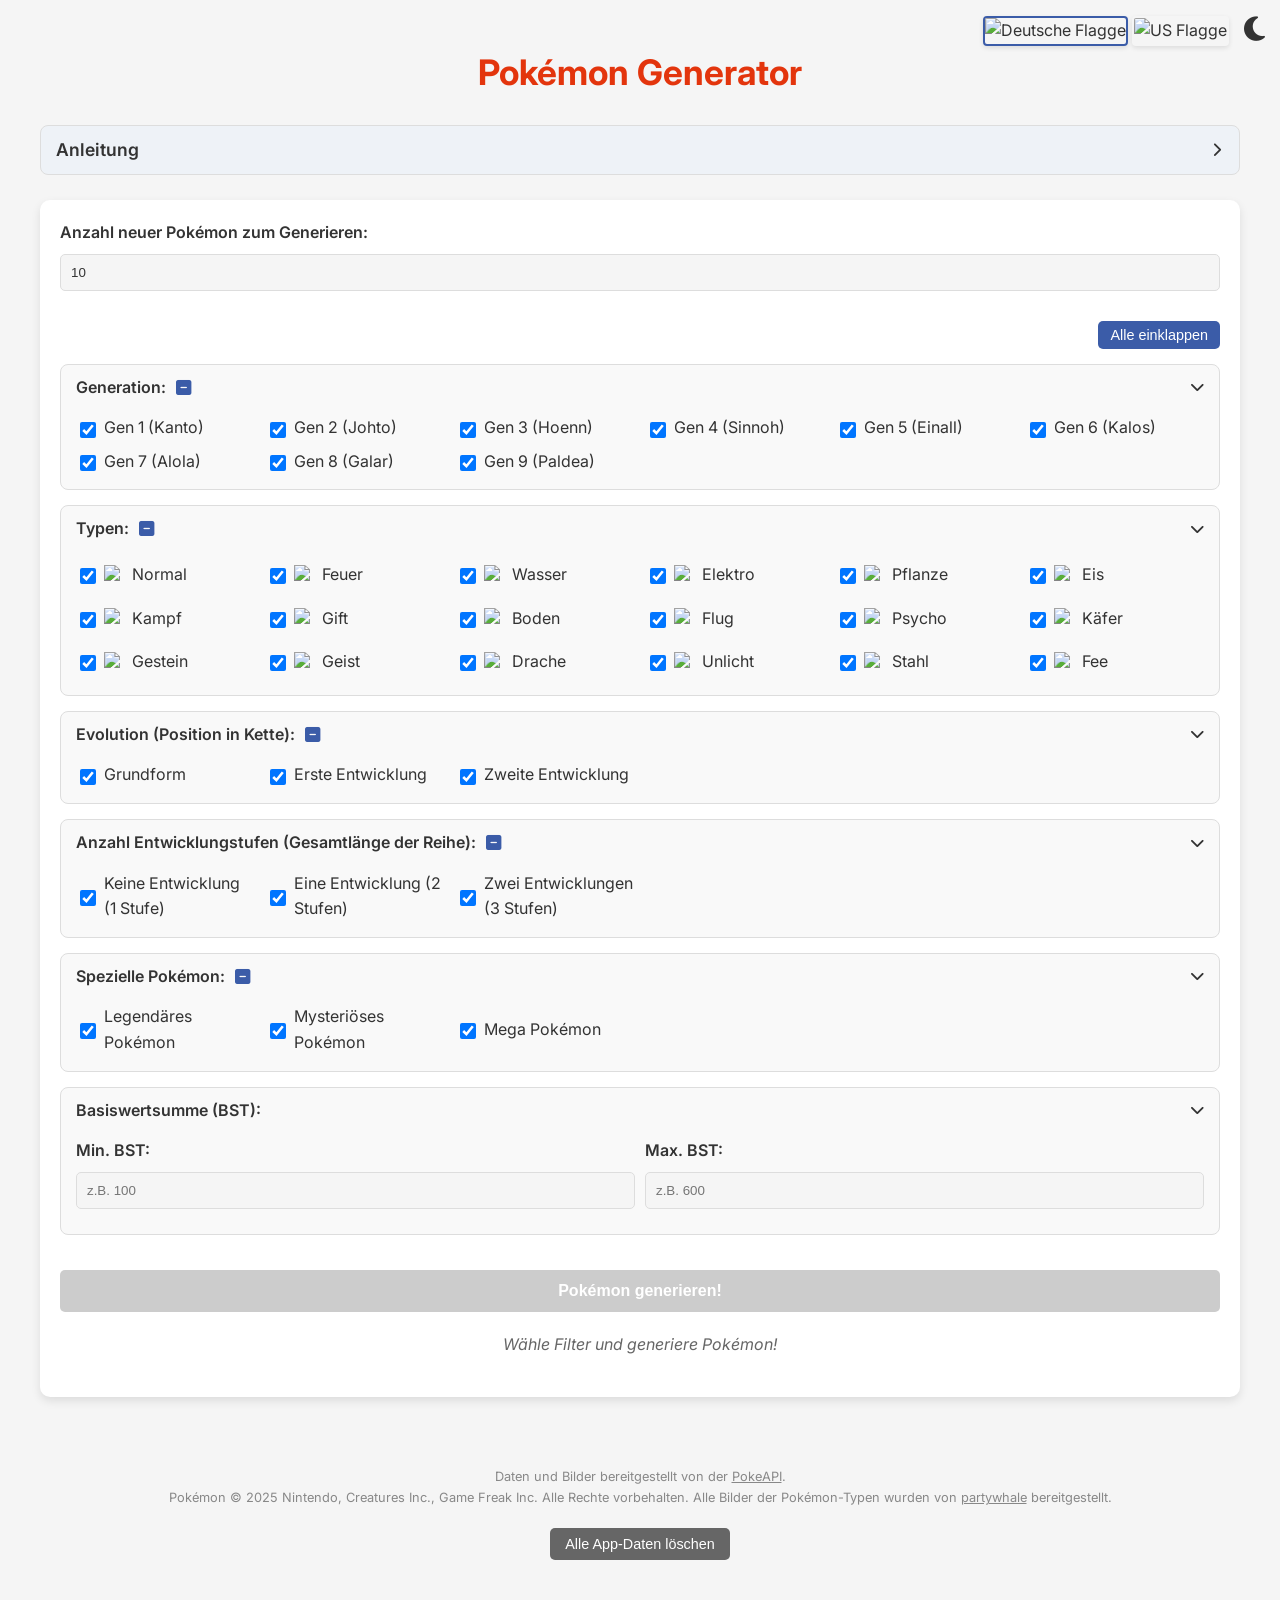
==== commit 96c08fa3: "Update index.html Added Megapokemon with filter and sorting Added sorting by BST" ====
--- a/index.html
+++ b/index.html
@@ -276,9 +276,11 @@
             <span class="sort-icon" data-sort="id" data-i18n-title="tooltipSortById"><i class="fa-solid fa-hashtag"></i></span>
             <span class="sort-icon" data-sort="name" data-i18n-title="tooltipSortByName"><i class="fa-solid fa-arrow-down-a-z"></i></span>
             <span class="sort-icon" data-sort="type" data-i18n-title="tooltipSortByType"><i class="fa-solid fa-leaf"></i></span>
+            <span class="sort-icon" data-sort="bst" data-i18n-title="tooltipSortByBST"><i class="fa-solid fa-gauge-high"></i></span>
             <span class="sort-icon" data-sort="shiny" data-i18n-title="tooltipSortByShiny"><i class="fa-solid fa-wand-magic-sparkles"></i></span>
             <span class="sort-icon" data-sort="legendary" data-i18n-title="tooltipSortByLegendary"><i class="fa-solid fa-rocket"></i></span>
             <span class="sort-icon" data-sort="mythical" data-i18n-title="tooltipSortByMythical"><i class="fa-solid fa-feather"></i></span>
+            <span class="sort-icon" data-sort="mega" data-i18n-title="tooltipSortByMega"><i class="fa-solid fa-gem"></i></span>
             <span class="sort-icon" data-sort="random" data-i18n-title="tooltipSortByRandom"><i class="fa-solid fa-shuffle"></i></span>
             <i id="sort-direction" class="fa-solid"></i>
         </div>
@@ -296,8 +298,8 @@
                 <li data-i18n="usageStep1"><strong>Filter wählen:</strong> Öffne die Filterbereiche (Generation, Typen, etc.) und wähle deine Kriterien aus. Nutze die <i class="fa-solid fa-square-check"></i> / <i class="fa-solid fa-square-minus"></i> Icons, um schnell alle Optionen einer Gruppe an-/abzuwählen.</li>
                 <li data-i18n="usageStep2"><strong>Anzahl festlegen:</strong> Gib an, wie viele <strong>neue</strong> Pokémon generiert werden sollen (0 ist möglich, um nur gesperrte anzuzeigen). Du kannst auch die Enter-Taste drücken, um die Generierung zu starten.</li>
                 <li data-i18n="usageStep3"><strong>Generieren:</strong> Klicke auf den "Pokémon generieren!" Knopf (oder den kleineren, der beim Scrollen oben rechts erscheint).</li>
-                <li data-i18n="usageStep4"><strong>Erkunden:</strong><ul><li>Klicke auf ein Pokémon-Bild, um zwischen der normalen und der <i class='fa-solid fa-star' style='color: var(--shiny-color);'></i> Shiny-Form zu wechseln (falls verfügbar).</li><li>Klicke auf die Pokédex-Nummer oder den Namen, um die Detailseite auf Pokémon Database in einem neuen Tab zu öffnen.</li><li>Klicke auf das <i class='fa-solid fa-unlock'></i> / <i class='fa-solid fa-lock'></i> Symbol oben links auf einer Karte (in der generierten oder gesperrten Liste), um dieses Pokémon zu sperren oder zu entsperren. Gesperrte Pokémon erscheinen oben in einem separaten Bereich und werden bei der nächsten Generierung nicht neu ausgewählt.</li><li>Klicke auf das <i class='fa-solid fa-plus'></i> / <i class='fa-solid fa-minus'></i> Symbol unten rechts auf einer Karte (in der generierten oder gesperrten Liste), um es zu deinem Team hinzuzufügen oder daraus zu entfernen (max. 6 Pokémon).</li><li>Klicke auf das <i class='fa-solid fa-times-circle'></i> Symbol oben rechts auf einer Karte im 'Aktuelles Team'-Bereich, um ein Pokémon direkt aus dem Team zu entfernen.</li></ul></li>
-                <li data-i18n="usageStep5"><strong>Sortieren:</strong> Wenn du nach unten scrollst, erscheint neben dem "Generieren"-Knopf eine Sortierleiste. Klicke auf <i class="fa-solid fa-hashtag"></i> (ID), <i class="fa-solid fa-arrow-down-a-z"></i> (Name), <i class="fa-solid fa-leaf"></i> (Typ), <i class="fa-solid fa-star"></i> (Shiny), <i class="fa-solid fa-shield-halved"></i> (Legendär), <i class="fa-solid fa-wand-magic-sparkles"></i> (Mysteriös) oder <i class="fa-solid fa-shuffle"></i> (Zufall), um die <strong>neu generierten</strong> Pokémon zu sortieren. Erneutes Klicken (außer bei Zufall) kehrt die Richtung um (<i class="fa-solid fa-arrow-up-short-wide"></i> / <i class="fa-solid fa-arrow-down-wide-short"></i>).</li>
+                <li data-i18n="usageStep4"><strong>Erkunden:</strong><ul><li>Klicke auf ein Pokémon-Bild, um zwischen der normalen und der <i class='fa-solid fa-star' style='color: var(--shiny-color);'></i> Shiny-Form zu wechseln (falls verfügbar).</li><li>Klicke auf die Pokédex-Nummer oder den Namen, um die Detailseite auf PokéWiki in einem neuen Tab zu öffnen.</li><li>Klicke auf das <i class='fa-solid fa-unlock'></i> / <i class='fa-solid fa-lock'></i> Symbol oben links auf einer Karte (in der generierten oder gesperrten Liste), um dieses Pokémon zu sperren oder zu entsperren. Gesperrte Pokémon erscheinen oben in einem separaten Bereich und werden bei der nächsten Generierung nicht neu ausgewählt.</li><li>Klicke auf das <i class='fa-solid fa-plus'></i> / <i class='fa-solid fa-minus'></i> Symbol unten rechts auf einer Karte (in der generierten oder gesperrten Liste), um es zu deinem Team hinzuzufügen oder daraus zu entfernen (max. 6 Pokémon).</li><li>Klicke auf das <i class='fa-solid fa-times-circle'></i> Symbol oben rechts auf einer Karte im 'Aktuelles Team'-Bereich, um ein Pokémon direkt aus dem Team zu entfernen.</li></ul></li>
+                <li data-i18n="usageStep5"><strong>Sortieren:</strong> Wenn du nach unten scrollst, erscheint neben dem "Generieren"-Knopf eine Sortierleiste. Klicke auf <i class="fa-solid fa-hashtag"></i> (ID), <i class="fa-solid fa-arrow-down-a-z"></i> (Name), <i class="fa-solid fa-leaf"></i> (Typ), <i class="fa-solid fa-gauge-high"></i> (BST), <i class="fa-solid fa-star"></i> (Shiny), <i class="fa-solid fa-shield-halved"></i> (Legendär), <i class="fa-solid fa-wand-magic-sparkles"></i> (Mysteriös), <i class="fa-solid fa-gem"></i> (Mega) oder <i class="fa-solid fa-shuffle"></i> (Zufall), um die <strong>neu generierten</strong> Pokémon zu sortieren. Erneutes Klicken (außer bei Zufall) kehrt die Richtung um (<i class="fa-solid fa-arrow-up-short-wide"></i> / <i class="fa-solid fa-arrow-down-wide-short"></i>).</li>
                 <li data-i18n="usageStep6"><strong>Ansicht anpassen:</strong> Nutze die Icons oben rechts für den <i class="fa-solid fa-moon"></i> / <i class="fa-solid fa-sun"></i> Dark Mode oder den Sprachwechsel (<img src='https://flagcdn.com/de.svg' alt='DE' style='width:1em;height:auto;vertical-align:middle;'> / <img src='https://flagcdn.com/us.svg' alt='EN' style='width:1em;height:auto;vertical-align:middle;'>).</li>
                  <li data-i18n="usageStep7">Mit dem <i class="fa-solid fa-arrow-up"></i> Knopf unten rechts gelangst du schnell wieder nach oben.</li>
             </ul>
@@ -409,6 +411,7 @@
                 <div class="checkbox-group">
                     <div class="checkbox-item"><input type="checkbox" id="includeLegendary" class="special-checkbox" checked><label for="includeLegendary" data-i18n="includeLegendaryLabel">Legendäre Pokémon</label></div>
                     <div class="checkbox-item"><input type="checkbox" id="includeMythical" class="special-checkbox" checked><label for="includeMythical" data-i18n="includeMythicalLabel">Mysteriöse Pokémon</label></div>
+                    <div class="checkbox-item"><input type="checkbox" id="includeMega" class="special-checkbox" checked><label for="includeMega" data-i18n="includeMegaLabel">Mega Pokémon</label></div>
                 </div>
             </div>
         </div>
@@ -480,7 +483,7 @@
         const POKEMON_LIMIT = 1300; 
         const MIN_EXPECTED_POKEMON_COUNT = 1000; 
         const BASE_API_URL = 'https://pokeapi.co/api/v2/';
-        const POKEMONDB_URL = 'https://pokemondb.net/pokedex/';
+        const POKEWIKI_URL_BASE = 'https://www.pokewiki.de/';
         const TYPE_ICON_BASE_URL = 'https://cdn.jsdelivr.net/gh/partywhale/pokemon-type-icons@main/icons/';
         
         const CACHE_KEY = 'pokemonGeneratorCache_v4'; 
@@ -532,8 +535,8 @@
                 usageStep1: "<strong>Filter wählen:</strong> Öffne die Filterbereiche (Generation, Typen, etc.) und wähle deine Kriterien aus. Nutze die <i class='fa-solid fa-square-check'></i> / <i class='fa-solid fa-square-minus'></i> Icons, um schnell alle Optionen einer Gruppe an-/abzuwählen.",
                 usageStep2: "<strong>Anzahl festlegen:</strong> Gib an, wie viele <strong>neue</strong> Pokémon generiert werden sollen (0 ist möglich, um nur gesperrte anzuzeigen). Du kannst auch die Enter-Taste drücken, um die Generierung zu starten.",
                 usageStep3: "<strong>Generieren:</strong> Klicke auf den \"Pokémon generieren!\" Knopf (oder den kleineren, der beim Scrollen oben rechts erscheint).",
-                usageStep4: "<strong>Erkunden:</strong><ul><li>Klicke auf ein Pokémon-Bild, um zwischen der normalen und der <i class='fa-solid fa-star' style='color: var(--shiny-color);'></i> Shiny-Form zu wechseln (falls verfügbar).</li><li>Klicke auf die Pokédex-Nummer oder den Namen, um die Detailseite auf Pokémon Database in einem neuen Tab zu öffnen.</li><li>Klicke auf das <i class='fa-solid fa-unlock'></i> / <i class='fa-solid fa-lock'></i> Symbol oben links auf einer Karte (in der generierten oder gesperrten Liste), um dieses Pokémon zu sperren oder zu entsperren. Gesperrte Pokémon erscheinen oben in einem separaten Bereich und werden bei der nächsten Generierung nicht neu ausgewählt.</li><li>Klicke auf das <i class='fa-solid fa-plus'></i> / <i class='fa-solid fa-minus'></i> Symbol unten rechts auf einer Karte (in der generierten oder gesperrten Liste), um es zu deinem Team hinzuzufügen oder daraus zu entfernen (max. 6 Pokémon).</li><li>Klicke auf das <i class='fa-solid fa-times-circle'></i> Symbol oben rechts auf einer Karte im 'Aktuelles Team'-Bereich, um ein Pokémon direkt aus dem Team zu entfernen.</li></ul>",
-                usageStep5: "<strong>Sortieren:</strong> Wenn du nach unten scrollst, erscheint neben dem \"Generieren\"-Knopf eine Sortierleiste. Klicke auf <i class='fa-solid fa-hashtag'></i> (ID), <i class='fa-solid fa-arrow-down-a-z'></i> (Name), <i class='fa-solid fa-leaf'></i> (Typ), <i class='fa-solid fa-star'></i> (Shiny), <i class='fa-solid fa-shield-halved'></i> (Legendär), <i class='fa-solid fa-wand-magic-sparkles'></i> (Mysteriös) oder <i class='fa-solid fa-shuffle'></i> (Zufall), um die <strong>neu generierten</strong> Pokémon zu sortieren. Erneutes Klicken (außer bei Zufall) kehrt die Richtung um (<i class='fa-solid fa-arrow-up-short-wide'></i> / <i class='fa-solid fa-arrow-down-wide-short'></i>).",
+                usageStep4: "<strong>Erkunden:</strong><ul><li>Klicke auf ein Pokémon-Bild, um zwischen der normalen und der <i class='fa-solid fa-star' style='color: var(--shiny-color);'></i> Shiny-Form zu wechseln (falls verfügbar).</li><li>Klicke auf die Pokédex-Nummer oder den Namen, um die Detailseite auf PokéWiki in einem neuen Tab zu öffnen.</li><li>Klicke auf das <i class='fa-solid fa-unlock'></i> / <i class='fa-solid fa-lock'></i> Symbol oben links auf einer Karte (in der generierten oder gesperrten Liste), um dieses Pokémon zu sperren oder zu entsperren. Gesperrte Pokémon erscheinen oben in einem separaten Bereich und werden bei der nächsten Generierung nicht neu ausgewählt.</li><li>Klicke auf das <i class='fa-solid fa-plus'></i> / <i class='fa-solid fa-minus'></i> Symbol unten rechts auf einer Karte (in der generierten oder gesperrten Liste), um es zu deinem Team hinzuzufügen oder daraus zu entfernen (max. 6 Pokémon).</li><li>Klicke auf das <i class='fa-solid fa-times-circle'></i> Symbol oben rechts auf einer Karte im 'Aktuelles Team'-Bereich, um ein Pokémon direkt aus dem Team zu entfernen.</li></ul>",
+                usageStep5: "<strong>Sortieren:</strong> Wenn du nach unten scrollst, erscheint neben dem \"Generieren\"-Knopf eine Sortierleiste. Klicke auf <i class='fa-solid fa-hashtag'></i> (ID), <i class='fa-solid fa-arrow-down-a-z'></i> (Name), <i class='fa-solid fa-leaf'></i> (Typ), <i class='fa-solid fa-gauge-high'></i> (BST), <i class='fa-solid fa-star'></i> (Shiny), <i class='fa-solid fa-shield-halved'></i> (Legendär), <i class='fa-solid fa-wand-magic-sparkles'></i> (Mysteriös), <i class='fa-solid fa-gem'></i> (Mega) oder <i class='fa-solid fa-shuffle'></i> (Zufall), um die <strong>neu generierten</strong> Pokémon zu sortieren. Erneutes Klicken (außer bei Zufall) kehrt die Richtung um (<i class='fa-solid fa-arrow-up-short-wide'></i> / <i class='fa-solid fa-arrow-down-wide-short'></i>).",
                 usageStep6: "<strong>Ansicht anpassen:</strong> Nutze die Icons oben rechts für den <i class='fa-solid fa-moon'></i> / <i class='fa-solid fa-sun'></i> Dark Mode oder den Sprachwechsel (<img src='https://flagcdn.com/de.svg' alt='DE' style='width:1em;height:auto;vertical-align:middle;'> / <img src='https://flagcdn.com/us.svg' alt='EN' style='width:1em;height:auto;vertical-align:middle;'>).",
                 usageStep7: "Mit dem <i class='fa-solid fa-arrow-up'></i> Knopf unten rechts gelangst du schnell wieder nach oben.",
                 countLabel: "Anzahl neuer Pokémon zum Generieren:",
@@ -547,9 +550,11 @@
                 tooltipSortById: "Nach ID sortieren",
                 tooltipSortByName: "Nach Name sortieren",
                 tooltipSortByType: "Nach Typ sortieren",
+                tooltipSortByBST: "Nach BST sortieren",
                 tooltipSortByShiny: "Nach Shiny sortieren",
                 tooltipSortByLegendary: "Nach Legendär sortieren",
                 tooltipSortByMythical: "Nach Mysteriös sortieren",
+                tooltipSortByMega: "Nach Mega sortieren",
                 tooltipSortByRandom: "Zufällig sortieren",
                 lockedPokemonSectionTitle: "Gesperrte Pokémon",
                 expandAllLabel: "Alle ausklappen",
@@ -561,7 +566,7 @@
                 evolutionChainLengthLabel: "Anzahl Entwicklungstufen (Gesamtlänge der Reihe):",
                 chain_length1: "Keine Entwicklung (1 Stufe)", chain_length2: "Eine Entwicklung (2 Stufen)", chain_length3: "Zwei Entwicklungen (3 Stufen)",
                 specialPokemonLabel: "Spezielle Pokémon:",
-                includeLegendaryLabel: "Legendäres Pokémon", includeMythicalLabel: "Mysteriöses Pokémon",
+                includeLegendaryLabel: "Legendäres Pokémon", includeMythicalLabel: "Mysteriöses Pokémon", includeMegaLabel: "Mega Pokémon",
                 bstLabel: "Basiswertsumme (BST):",
                 bstMinLabel: "Min. BST:",
                 bstMaxLabel: "Max. BST:",
@@ -614,8 +619,8 @@
                 usageStep1: "<strong>Select Filters:</strong> Expand the filter sections (Generation, Types, etc.) and choose your criteria. Use the <i class='fa-solid fa-square-check'></i> / <i class='fa-solid fa-square-minus'></i> icons to quickly select/deselect all options in a group.",
                 usageStep2: "<strong>Set Count:</strong> Enter how many <strong>new</strong> Pokémon you want to generate (0 is possible to only show locked Pokémon). You can also press Enter to start generation.",
                 usageStep3: "<strong>Generate:</strong> Click the \"Generate Pokémon!\" button (or the smaller one that appears top-right when scrolling).",
-                usageStep4: "<strong>Explore:</strong><ul><li>Click a Pokémon's image to toggle between its normal and <i class='fa-solid fa-star' style='color: var(--shiny-color);'></i> Shiny form (if available).</li><li>Click the Pokédex number or name to open its detail page on Pokémon Database in a new tab.</li><li>Click the <i class='fa-solid fa-unlock'></i> / <i class='fa-solid fa-lock'></i> icon on the top-left of a card (in the generated or locked list) to lock or unlock that Pokémon. Locked Pokémon appear in a separate section above and won't be randomly generated again.</li><li>Click the <i class='fa-solid fa-plus'></i> / <i class='fa-solid fa-minus'></i> icon on the bottom-right of a card (in the generated or locked list) to add or remove it from your team (max 6 Pokémon).</li><li>Click the <i class='fa-solid fa-times-circle'></i> icon on the top-right of a card in the 'Current Team' section to remove a Pokémon directly from the team.</li></ul>",
-                usageStep5: "<strong>Sort:</strong> When you scroll down, a sort bar appears next to the Generate button. Click <i class='fa-solid fa-hashtag'></i> (ID), <i class='fa-solid fa-arrow-down-a-z'></i> (Name), <i class='fa-solid fa-leaf'></i> (Type), <i class='fa-solid fa-star'></i> (Shiny), <i class='fa-solid fa-shield-halved'></i> (Legendary), <i class='fa-solid fa-wand-magic-sparkles'></i> (Mythical), or <i class='fa-solid fa-shuffle'></i> (Random) to sort the <strong>newly generated</strong> Pokémon. Clicking again (except for Random) reverses the direction (<i class='fa-solid fa-arrow-up-short-wide'></i> / <i class='fa-solid fa-arrow-down-wide-short'></i>).",
+                usageStep4: "<strong>Explore:</strong><ul><li>Click a Pokémon's image to toggle between its normal and <i class='fa-solid fa-star' style='color: var(--shiny-color);'></i> Shiny form (if available).</li><li>Click the Pokédex number or name to open its detail page on PokéWiki in a new tab.</li><li>Click the <i class='fa-solid fa-unlock'></i> / <i class='fa-solid fa-lock'></i> icon on the top-left of a card (in the generated or locked list) to lock or unlock that Pokémon. Locked Pokémon appear in a separate section above and won't be randomly generated again.</li><li>Click the <i class='fa-solid fa-plus'></i> / <i class='fa-solid fa-minus'></i> icon on the bottom-right of a card (in the generated or locked list) to add or remove it from your team (max 6 Pokémon).</li><li>Click the <i class='fa-solid fa-times-circle'></i> icon on the top-right of a card in the 'Current Team' section to remove a Pokémon directly from the team.</li></ul>",
+                usageStep5: "<strong>Sort:</strong> When you scroll down, a sort bar appears next to the Generate button. Click <i class='fa-solid fa-hashtag'></i> (ID), <i class='fa-solid fa-arrow-down-a-z'></i> (Name), <i class='fa-solid fa-leaf'></i> (Type), <i class='fa-solid fa-gauge-high'></i> (BST), <i class='fa-solid fa-star'></i> (Shiny), <i class='fa-solid fa-shield-halved'></i> (Legendary), <i class='fa-solid fa-wand-magic-sparkles'></i> (Mythical), <i class='fa-solid fa-gem'></i> (Mega), or <i class='fa-solid fa-shuffle'></i> (Random) to sort the <strong>newly generated</strong> Pokémon. Clicking again (except for Random) reverses the direction (<i class='fa-solid fa-arrow-up-short-wide'></i> / <i class='fa-solid fa-arrow-down-wide-short'></i>).",
                 usageStep6: "<strong>Customize View:</strong> Use the icons in the top-right for <i class='fa-solid fa-moon'></i> / <i class='fa-solid fa-sun'></i> Dark Mode or language switching (<img src='https://flagcdn.com/de.svg' alt='DE' style='width:1em;height:auto;vertical-align:middle;'> / <img src='https://flagcdn.com/us.svg' alt='EN' style='width:1em;height:auto;vertical-align:middle;'>).",
                 usageStep7: "Use the <i class='fa-solid fa-arrow-up'></i> button in the bottom-right to quickly scroll back to the top.",
                 countLabel: "Number of new Pokémon to generate:",
@@ -629,9 +634,11 @@
                 tooltipSortById: "Sort by ID",
                 tooltipSortByName: "Sort by Name",
                 tooltipSortByType: "Sort by Type",
+                tooltipSortByBST: "Sort by BST",
                 tooltipSortByShiny: "Sort by Shiny",
                 tooltipSortByLegendary: "Sort by Legendary",
                 tooltipSortByMythical: "Sort by Mythical",
+                tooltipSortByMega: "Sort by Mega",
                 tooltipSortByRandom: "Sort Randomly",
                 lockedPokemonSectionTitle: "Locked Pokémon",
                 expandAllLabel: "Expand All",
@@ -643,7 +650,7 @@
                 evolutionChainLengthLabel: "Number of Evolution Stages (Total chain length):",
                 chain_length1: "No Evolution (1 Stage)", chain_length2: "One Evolution (2 Stages)", chain_length3: "Two Evolutions (3 Stages)",
                 specialPokemonLabel: "Special Pokémon:",
-                includeLegendaryLabel: "Legendary Pokémon", includeMythicalLabel: "Mythical Pokémon",
+                includeLegendaryLabel: "Legendary Pokémon", includeMythicalLabel: "Mythical Pokémon", includeMegaLabel: "Mega Pokémon",
                 bstLabel: "Base Stat Total (BST):",
                 bstMinLabel: "Min BST:",
                 bstMaxLabel: "Max BST:",
@@ -820,7 +827,8 @@
             if (cachedDataJSON) {
                 try {
                     const cachedData = JSON.parse(cachedDataJSON);
-                    if (cachedData.pokemon && cachedData.pokemon.length >= MIN_EXPECTED_POKEMON_COUNT && cachedData.pokemon.every(p => p.hasOwnProperty('baseStatTotal'))) {
+                    if (cachedData.pokemon && cachedData.pokemon.length >= MIN_EXPECTED_POKEMON_COUNT && 
+                        cachedData.pokemon.every(p => p.hasOwnProperty('baseStatTotal') && p.hasOwnProperty('isMega') && p.hasOwnProperty('isDefaultForm'))) { // Check for new props
                         pokemonData.push(...cachedData.pokemon);
                         if (loadingProgressContainer) loadingProgressContainer.style.display = 'none';
                         isLoading = false; 
@@ -829,7 +837,7 @@
                         validateLockedPokemonIds(); 
                         return; 
                     } else {
-                        console.warn(`Cached Pokémon data is incomplete or outdated. Forcing API refresh.`);
+                        console.warn(`Cached Pokémon data is incomplete or outdated (missing new properties). Forcing API refresh.`);
                         localStorage.removeItem(CACHE_KEY); 
                     }
                 } catch (e) { 
@@ -854,7 +862,8 @@
                         const detailResponse = await fetch(p.url);
                         if (!detailResponse.ok) throw new Error(`Detail fetch for ${p.name} failed: ${detailResponse.status}`);
                         const detailData = await detailResponse.json();
-                        if (detailData.is_default === false) { return null; }
+                        // We are not skipping non-default forms here anymore, isMega and isDefaultForm will handle it
+                        
                         const speciesResponse = await fetch(detailData.species.url);
                         if (!speciesResponse.ok) throw new Error(`Species fetch for ${p.name} failed: ${speciesResponse.status}`);
                         const speciesData = await speciesResponse.json();
@@ -893,7 +902,10 @@
                             image: detailData.sprites.other?.['official-artwork']?.front_default || detailData.sprites.front_default,
                             shinyImage: detailData.sprites.other?.['official-artwork']?.front_shiny || detailData.sprites.front_shiny,
                             generation, evolutionStage, totalStages,
-                            isLegendary: speciesData.is_legendary, isMythical: speciesData.is_mythical,
+                            isLegendary: speciesData.is_legendary, 
+                            isMythical: speciesData.is_mythical,
+                            isMega: detailData.name.includes('-mega'), // Identify Mega forms
+                            isDefaultForm: detailData.is_default, // Store if it's the default form
                             baseStatTotal 
                         };
                     } catch (error) { console.warn(`Error processing ${p.name}: ${error.message}`);} 
@@ -940,12 +952,30 @@
 
             const includeLegendary = document.getElementById('includeLegendary').checked;
             const includeMythical = document.getElementById('includeMythical').checked;
-            const specialCheckboxesExist = document.querySelectorAll('.special-checkbox').length > 0;
-            if (specialCheckboxesExist && !includeLegendary && !includeMythical) filtered = filtered.filter(p => !p.isLegendary && !p.isMythical);
-            else {
-                if (document.getElementById('includeLegendary') && !includeLegendary) filtered = filtered.filter(p => !p.isLegendary);
-                if (document.getElementById('includeMythical') && !includeMythical) filtered = filtered.filter(p => !p.isMythical);
-            }
+            const includeMega = document.getElementById('includeMega').checked;
+
+            filtered = filtered.filter(p => {
+                if (p.isMega) return includeMega;
+                if (p.isLegendary) return includeLegendary;
+                if (p.isMythical) return includeMythical;
+                
+                // If it's not any of the special types explicitly filtered by checkboxes,
+                // it's either a default form or another non-default form we are not yet specifically filtering out.
+                // For now, if "includeMega" is NOT checked, we also want to ensure non-mega, non-default forms are not shown
+                // unless the user wants *all* forms. This requires a more complex "forms" filter.
+                // The current logic: if a Pokemon is not Mega, Legendary, or Mythical, it passes this specific block.
+                // If all special checkboxes are unchecked, this effectively means "show me only regular Pokémon"
+                // (which are not Mega, Legendary, or Mythical).
+                // If a user wants to *only* see default forms and exclude other forms (like Alolan, Gmax that are not Megas),
+                // that would require another filter for "isDefaultForm".
+                // The current behavior is that non-Mega, non-Legendary, non-Mythical forms will pass this stage.
+                if (!includeMega && !includeLegendary && !includeMythical) { // If all special filters are off
+                    return p.isDefaultForm && !p.isMega && !p.isLegendary && !p.isMythical; // Only show default, non-special forms
+                }
+                
+                return true; // Passes if it's not an un-checked special type
+            });
+
 
             const bstMinInput = document.getElementById('bstMin');
             const bstMaxInput = document.getElementById('bstMax');
@@ -985,7 +1015,7 @@
                 card.id = `card-${pokemon.id}`;
             }
             const displayedName = currentLang === 'de' && pokemon.germanName ? pokemon.germanName : capitalizeFirstLetter(pokemon.name);
-            const pokemonDbUrl = `${POKEMONDB_URL}${pokemon.name}`;
+            const pokemonWikiUrl = `${POKEWIKI_URL_BASE}${encodeURIComponent(displayedName)}`;
             
             const typeHtml = pokemon.types.map(type => {
                 const typeNameTranslated = translations[currentLang][`type_${type}`] || capitalizeFirstLetter(type);
@@ -1017,6 +1047,12 @@
             const removeFromTeamOnCardIcon = `<i class="fa-solid fa-times-circle team-remove-on-card-icon" data-pokemon-id="${pokemon.id}" title="${translations[currentLang].removeFromTeamOnTeamCardTooltip}"></i>`;
             
             const isInitiallyShiny = shinyPokemonIds.has(pokemon.id);
+
+            let specialStatuses = [];
+            if (pokemon.isLegendary) specialStatuses.push(translations[currentLang].includeLegendaryLabel);
+            if (pokemon.isMythical) specialStatuses.push(translations[currentLang].includeMythicalLabel);
+            if (pokemon.isMega) specialStatuses.push(translations[currentLang].includeMegaLabel);
+
 
             card.innerHTML = `
                 <div class="pokemon-image">
@@ -1035,14 +1071,14 @@
                     </span>
                 </div>
                 <div class="pokemon-info">
-                    <h3 class="pokemon-name"><a href="${pokemonDbUrl}" target="_blank" class="pokedex-link">#${pokemon.id} ${displayedName}</a></h3>
+                    <h3 class="pokemon-name"><a href="${pokemonWikiUrl}" target="_blank" class="pokedex-link">#${pokemon.id} ${displayedName}</a></h3>
                     <div class="pokemon-meta-details">
                         ${!isTeamMemberCard ? `<p class="pokemon-detail-item">${translations[currentLang].cardGeneration}: ${pokemon.generation !== null ? pokemon.generation : 'Unbekannt'}</p>` : ''}
                         ${!isTeamMemberCard ? `<p class="pokemon-detail-item">${evolutionText}</p>` : ''}
                         ${!isTeamMemberCard && pokemon.baseStatTotal !== undefined ? `<p class="pokemon-detail-item">${translations[currentLang].cardBST || 'BST'}: ${pokemon.baseStatTotal}</p>` : ''}
                     </div>
                     <div class="pokemon-types">${typeHtml}</div>
-                    ${!isTeamMemberCard && (pokemon.isLegendary || pokemon.isMythical) ? `<p class="pokemon-special-status">${[pokemon.isLegendary ? translations[currentLang].includeLegendaryLabel : null, pokemon.isMythical ? translations[currentLang].includeMythicalLabel : null].filter(Boolean).join(', ')}</p>` : ''}
+                    ${!isTeamMemberCard && specialStatuses.length > 0 ? `<p class="pokemon-special-status">${specialStatuses.join(', ')}</p>` : ''}
                 </div>
                 ${!isTeamMemberCard ? `<i class="${teamActionIconClass} team-action-icon" data-pokemon-id="${pokemon.id}" title="${teamActionIconTitle}"></i>` : ''}
             `;
@@ -1089,23 +1125,60 @@
             hasGeneratedAtLeastOnce = true; 
             if (nameFilterInput) nameFilterInput.value = ""; 
             validateLockedPokemonIds(); 
-            countForNewPokemons = parseInt(countInput.value) || 0; // Use const countInput
+            
+            let numToGenerate = parseInt(countInput.value) || 0;
+            countForNewPokemons = numToGenerate; 
             
             const filteredCandidates = filterPokemon();
-            const availableForRandom = filteredCandidates.filter(p => !lockedPokemonIds.has(p.id) && !currentTeam.some(member => member.id === p.id)); 
-            
-            displayedPokemonList = []; 
-
-            if (availableForRandom.length > 0 && countForNewPokemons > 0) {
-                if (countForNewPokemons >= availableForRandom.length) {
-                    displayedPokemonList = [...availableForRandom];
-                } else {
-                    let tempShuffledList = [...availableForRandom].sort(() => 0.5 - Math.random());
-                    displayedPokemonList = tempShuffledList.slice(0, countForNewPokemons);
-                }
-            }
+            const availableForRandomOverall = filteredCandidates.filter(p => !lockedPokemonIds.has(p.id) && !currentTeam.some(member => member.id === p.id));
+            
+            displayedPokemonList = [];
+
+            if (availableForRandomOverall.length === 0 || numToGenerate === 0) {
+                renderAllPokemon();
+                return;
+            }
+
+            const selectedGensFromCheckboxes = Array.from(document.querySelectorAll('.gen-checkbox:checked')).map(cb => parseInt(cb.value));
+            
+            const pokemonBySelectedGeneration = new Map();
+            selectedGensFromCheckboxes.forEach(gen => pokemonBySelectedGeneration.set(gen, []));
+
+            availableForRandomOverall.forEach(p => {
+                if (p.generation !== null && pokemonBySelectedGeneration.has(p.generation)) {
+                    pokemonBySelectedGeneration.get(p.generation).push(p);
+                }
+            });
+
+            pokemonBySelectedGeneration.forEach(list => list.sort(() => 0.5 - Math.random()));
+            let generationPickOrder = [...selectedGensFromCheckboxes].filter(gen => pokemonBySelectedGeneration.get(gen) && pokemonBySelectedGeneration.get(gen).length > 0)
+                                                                  .sort(() => 0.5 - Math.random()); 
+
+            for (const gen of generationPickOrder) {
+                if (numToGenerate === 0) break;
+                const candidatesInGen = pokemonBySelectedGeneration.get(gen);
+                if (candidatesInGen && candidatesInGen.length > 0) {
+                    const pickedPokemon = candidatesInGen.pop(); 
+                    displayedPokemonList.push(pickedPokemon);
+                    numToGenerate--;
+                }
+            }
+
+            if (numToGenerate > 0) {
+                let allRemainingCandidates = [];
+                pokemonBySelectedGeneration.forEach(list => allRemainingCandidates.push(...list));
+                
+                if (allRemainingCandidates.length > 0) {
+                    allRemainingCandidates.sort(() => 0.5 - Math.random()); 
+                    
+                    const numToTakeFromRemaining = Math.min(numToGenerate, allRemainingCandidates.length);
+                    displayedPokemonList.push(...allRemainingCandidates.slice(0, numToTakeFromRemaining));
+                }
+            }
+            
             renderAllPokemon(); 
         }
+
 
         function renderAllPokemon() {
             lockedPokemonResultsContainer.innerHTML = "";
@@ -1145,7 +1218,7 @@
                 });
             }
             
-            finalFilteredList.forEach(p => { // Render cards after sorting and filtering by name
+            finalFilteredList.forEach(p => { 
                 resultsContainer.appendChild(createPokemonCard(p));
             });
 
@@ -1160,14 +1233,15 @@
                 } else { 
                      noResultsDiv.textContent = translations[currentLang].noResultsInContainer;
                 }
-                if (resultsContainer.innerHTML === "") resultsContainer.appendChild(noResultsDiv); // Only add if empty
+                if (resultsContainer.innerHTML === "") resultsContainer.appendChild(noResultsDiv); 
             }
             
             nameFilterContainer.style.display = displayedPokemonList.length > 0 || (nameFilterInput && nameFilterInput.value !== "") ? 'block' : 'none';
             
             const numLocked = actualDisplayedLockedPokemons.length;
-            const numCurrentlyDisplayedInResults = finalFilteredList.length;
-            const filteredCandidatesForStatus = filterPokemon();
+            const numGeneratedBeforeNameFilter = displayedPokemonList.length;
+
+            const filteredCandidatesForStatus = filterPokemon(); // Re-filter to get accurate total possible for status
             const numTotalPossibleNew = filteredCandidatesForStatus.filter(p => !lockedPokemonIds.has(p.id) && !currentTeam.some(member => member.id === p.id)).length;
             const countInputValue = parseInt(countInput.value) || 0;
 
@@ -1190,29 +1264,28 @@
                 }
                 statusElement.textContent = combinedMsg || translations[currentLang].status_initial_prompt;
             } else { 
-                if (numLocked > 0 && countInputValue === 0 && numCurrentlyDisplayedInResults === 0) {
+                if (numLocked > 0 && countInputValue === 0 && numGeneratedBeforeNameFilter === 0) {
                     statusElement.textContent = translations[currentLang].status_locked_only(numLocked);
-                } else if (numLocked > 0 && numCurrentlyDisplayedInResults > 0) {
-                    statusElement.textContent = translations[currentLang].status_locked_and_generated(numLocked, numCurrentlyDisplayedInResults, numTotalPossibleNew);
-                } else if (numLocked > 0 && numCurrentlyDisplayedInResults === 0 && countInputValue > 0) {
+                } else if (numLocked > 0 && numGeneratedBeforeNameFilter > 0) {
+                    statusElement.textContent = translations[currentLang].status_locked_and_generated(numLocked, numGeneratedBeforeNameFilter, numTotalPossibleNew);
+                } else if (numLocked > 0 && numGeneratedBeforeNameFilter === 0 && countInputValue > 0) {
                     statusElement.textContent = translations[currentLang].status_locked_no_new_match(numLocked);
-                } else if (numLocked === 0 && numCurrentlyDisplayedInResults > 0) {
-                    statusElement.textContent = translations[currentLang].status_generated_only(numCurrentlyDisplayedInResults, numTotalPossibleNew);
-                } else if (numLocked === 0 && numCurrentlyDisplayedInResults === 0 && countInputValue > 0) {
-                    const activeFilters = document.querySelectorAll('.gen-checkbox:checked, .type-checkbox:checked, .evo-position-checkbox:checked, .chain-length-checkbox:checked, #bstMin[value]:not([value=""]), #bstMax[value]:not([value=""])').length > 0 ||
-                                          !document.getElementById('includeLegendary').checked ||
-                                          !document.getElementById('includeMythical').checked;
-                    if (filteredCandidatesForStatus.length === 0 && pokemonData.length > 0 && activeFilters) {
+                } else if (numLocked === 0 && numGeneratedBeforeNameFilter > 0) {
+                    statusElement.textContent = translations[currentLang].status_generated_only(numGeneratedBeforeNameFilter, numTotalPossibleNew);
+                } else if (numLocked === 0 && numGeneratedBeforeNameFilter === 0 && countInputValue > 0) {
+                    const activeFilters = document.querySelectorAll('.gen-checkbox:checked, .type-checkbox:checked, .evo-position-checkbox:checked, .chain-length-checkbox:checked, .special-checkbox:checked, #bstMin[value]:not([value=""]), #bstMax[value]:not([value=""])').length > 0;
+                    if (numTotalPossibleNew === 0 && pokemonData.length > 0 && activeFilters) { // Check numTotalPossibleNew for this condition
                          statusElement.textContent = translations[currentLang].status_no_pokemon_at_all; 
                     } else {
                          statusElement.textContent = translations[currentLang].status_no_new_match; 
                     }
-                } else if (numLocked === 0 && numCurrentlyDisplayedInResults === 0 && countInputValue === 0) {
+                } else if (numLocked === 0 && numGeneratedBeforeNameFilter === 0 && countInputValue === 0) {
                      statusElement.textContent = translations[currentLang].status_initial_prompt; 
                 } else {
-                    if (numCurrentlyDisplayedInResults === 0 && countInputValue > 0 && nameFilterValue !== "") { 
-                        statusElement.textContent = ""; 
-                    } else if (numCurrentlyDisplayedInResults === 0 && countInputValue === 0){
+                    if (numGeneratedBeforeNameFilter > 0 && finalFilteredList.length === 0 && nameFilterValue !== "") { 
+                         statusElement.textContent = translations[currentLang].status_generated_only(numGeneratedBeforeNameFilter, numTotalPossibleNew);
+                         // If results are empty *only* due to name filter, the "no results" message in container is enough
+                    } else if (numGeneratedBeforeNameFilter === 0 && countInputValue === 0){
                         statusElement.textContent = translations[currentLang].status_initial_prompt;
                     }
                 }
@@ -1229,15 +1302,11 @@
                 case 'id': list.sort((a, b) => (a.id - b.id) * directionMultiplier); break;
                 case 'name': list.sort((a, b) => { const nameA = currentLang === 'de' && a.germanName ? a.germanName : a.name; const nameB = currentLang === 'de' && b.germanName ? b.germanName : b.name; return nameA.localeCompare(nameB, currentLang) * directionMultiplier; }); break;
                 case 'type': list.sort((a, b) => { const typeA = a.types.length > 0 ? a.types[0] : ''; const typeB = b.types.length > 0 ? b.types[0] : ''; return typeA.localeCompare(typeB) * directionMultiplier; }); break;
-                case 'shiny': 
-                    list.sort((a,b) => ( (b.isCurrentlyShiny ? 1:0) - (a.isCurrentlyShiny ? 1:0) ) * directionMultiplier); 
-                    break;
-                case 'legendary': 
-                    list.sort((a,b) => ( (b.isLegendary ? 1:0) - (a.isLegendary ? 1:0) ) * directionMultiplier); 
-                    break;
-                case 'mythical': 
-                    list.sort((a,b) => ( (b.isMythical ? 1:0) - (a.isMythical ? 1:0) ) * directionMultiplier); 
-                    break;
+                case 'bst': list.sort((a, b) => ((a.baseStatTotal || 0) - (b.baseStatTotal || 0)) * directionMultiplier); break;
+                case 'shiny': list.sort((a,b) => ( (b.isCurrentlyShiny ? 1:0) - (a.isCurrentlyShiny ? 1:0) ) * directionMultiplier); break;
+                case 'legendary': list.sort((a,b) => ( (b.isLegendary ? 1:0) - (a.isLegendary ? 1:0) ) * directionMultiplier); break;
+                case 'mythical': list.sort((a,b) => ( (b.isMythical ? 1:0) - (a.isMythical ? 1:0) ) * directionMultiplier); break;
+                case 'mega': list.sort((a,b) => ( (b.isMega ? 1:0) - (a.isMega ? 1:0) ) * directionMultiplier); break;
                 case 'random': for (let i = list.length - 1; i > 0; i--) { const j = Math.floor(Math.random() * (i + 1)); [list[i], list[j]] = [list[j], list[i]]; } break;
                 default: list.sort((a, b) => a.id - b.id);
             }
@@ -1570,13 +1639,18 @@
                         saveFilterState(); 
                     });
                 });
+                 updateToggleIcon(groupClass); // Initial update on load
             });
         }
         
         function setDefaultFiltersChecked() {
             const filterGroupsClasses = ['.gen-checkbox', '.type-checkbox', '.evo-position-checkbox', '.chain-length-checkbox', '.special-checkbox'];
             filterGroupsClasses.forEach(groupClass => {
-                document.querySelectorAll(groupClass).forEach(checkbox => { checkbox.checked = true; });
+                document.querySelectorAll(groupClass).forEach(checkbox => { 
+                    if (!localStorage.getItem(FILTER_STATE_CACHE_KEY)) { // Only set default if no saved state
+                        checkbox.checked = true; 
+                    }
+                });
             });
         }
         function saveFilterState() {
@@ -1611,6 +1685,9 @@
                     allFilterCheckboxes.forEach(checkbox => {
                         if (savedState.hasOwnProperty(checkbox.id)) {
                             checkbox.checked = savedState[checkbox.id];
+                        } else if (checkbox.classList.contains('special-checkbox') && checkbox.id === 'includeMega' && !savedState.hasOwnProperty('includeMega')) {
+                            // If includeMega state is not saved, default it to true (like others)
+                             checkbox.checked = true;
                         }
                     });
 
@@ -1625,9 +1702,13 @@
 
                 } catch (e) {
                     console.error("Error loading or applying filter state from localStorage:", e);
+                    setDefaultFiltersChecked(); // Fallback to defaults if loading fails
                     localStorage.removeItem(FILTER_STATE_CACHE_KEY);
                 }
-            }
+            } else {
+                setDefaultFiltersChecked(); // Set defaults if no saved state exists
+            }
+
             const filterGroups = new Set();
             document.querySelectorAll('.toggle-all-icon').forEach(icon => {
                 if (icon.dataset.group) filterGroups.add(icon.dataset.group);
@@ -1785,8 +1866,7 @@
              
              const savedLang = localStorage.getItem('language') || 'de';
              
-             setDefaultFiltersChecked(); 
-             loadFilterState();           
+             loadFilterState(); // Load first, so setDefaultFilters doesn't overwrite if state exists          
              
              initializeToggleAllIcons();  
              initializeCollapsibles(); 
@@ -1803,6 +1883,9 @@
                  bstMaxInput.addEventListener('input', saveFilterState);
              }
             
+             document.querySelectorAll('.special-checkbox').forEach(checkbox => {
+                checkbox.addEventListener('change', saveFilterState);
+             });
 
              fetchPokemonDataFromAPI().then(() => {
                 loadTeamState();     
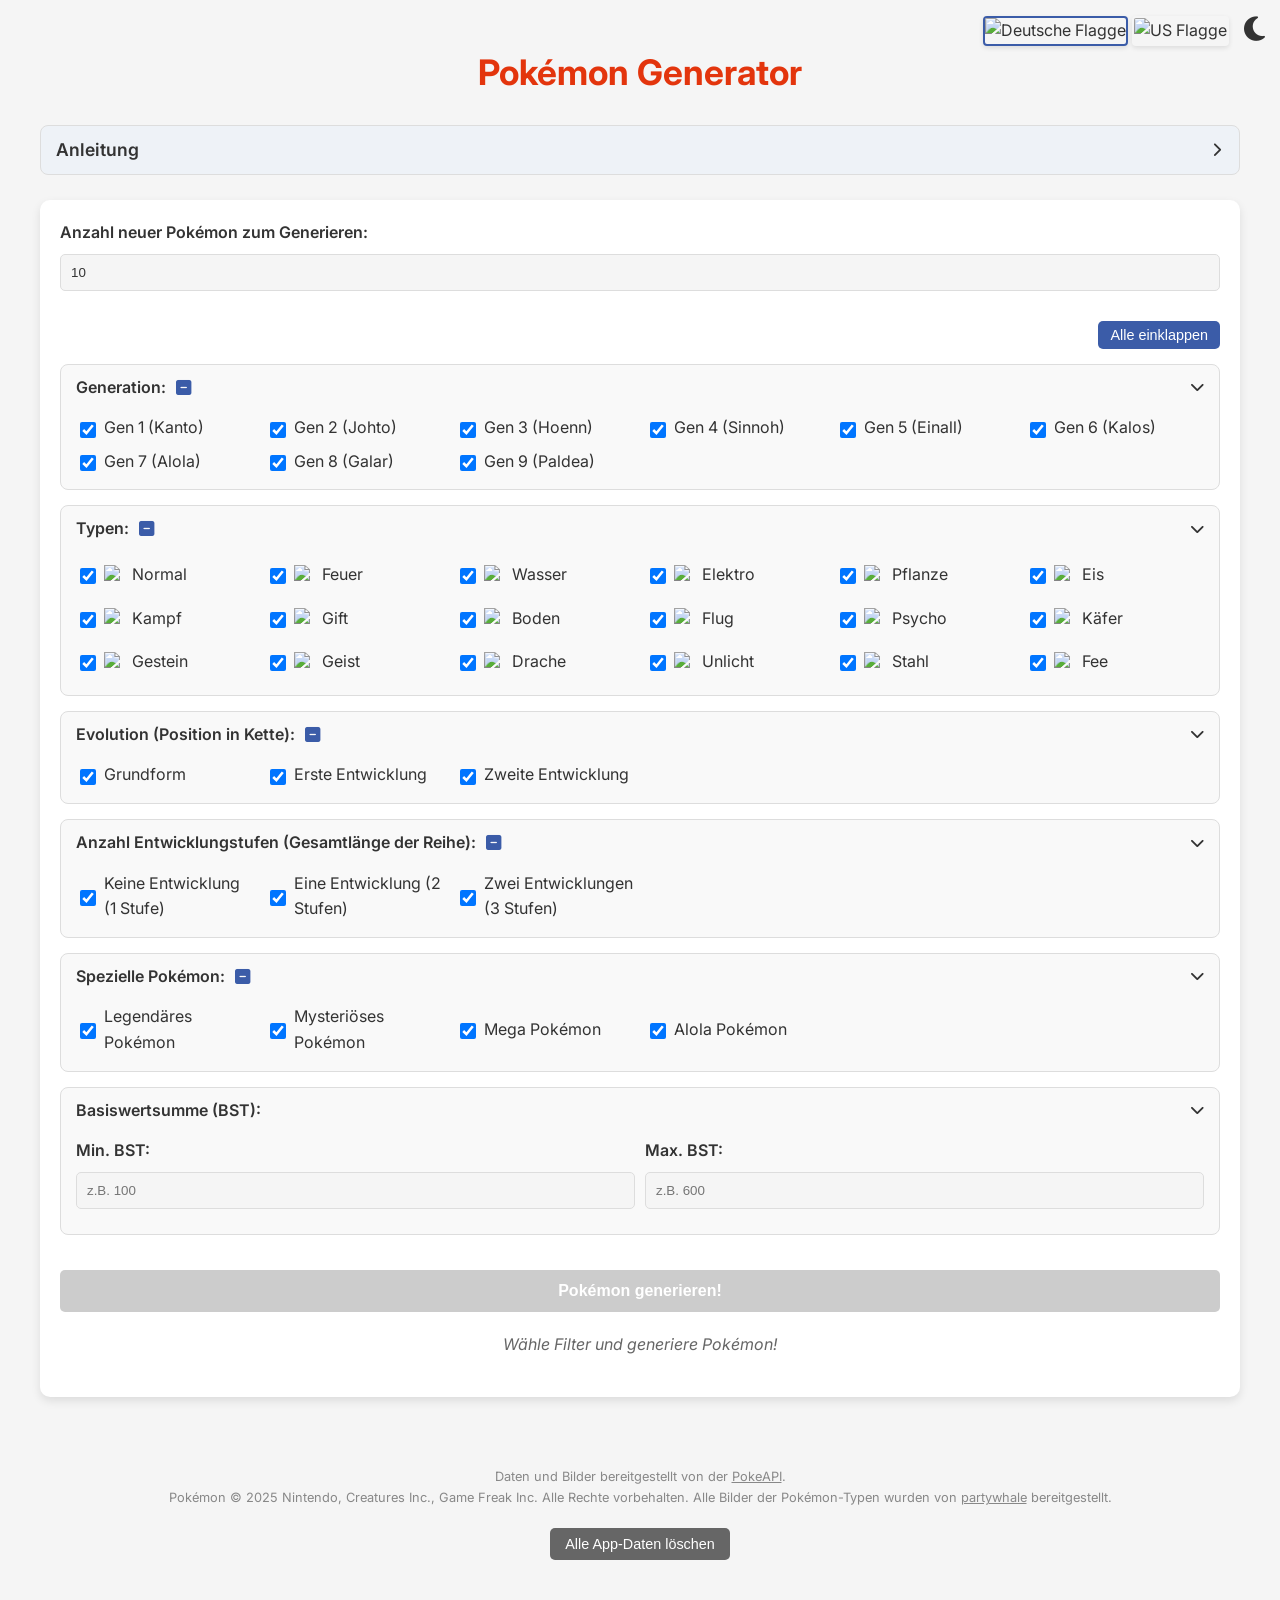
==== commit 3e4c4765: "Update index.html Added filtering for Alola Added sort by Alola Fix links for Alola and Mega" ====
--- a/index.html
+++ b/index.html
@@ -281,6 +281,7 @@
             <span class="sort-icon" data-sort="legendary" data-i18n-title="tooltipSortByLegendary"><i class="fa-solid fa-rocket"></i></span>
             <span class="sort-icon" data-sort="mythical" data-i18n-title="tooltipSortByMythical"><i class="fa-solid fa-feather"></i></span>
             <span class="sort-icon" data-sort="mega" data-i18n-title="tooltipSortByMega"><i class="fa-solid fa-gem"></i></span>
+            <span class="sort-icon" data-sort="alolan" data-i18n-title="tooltipSortByAlolan"><i class="fa-solid fa-umbrella-beach"></i></span>
             <span class="sort-icon" data-sort="random" data-i18n-title="tooltipSortByRandom"><i class="fa-solid fa-shuffle"></i></span>
             <i id="sort-direction" class="fa-solid"></i>
         </div>
@@ -299,7 +300,7 @@
                 <li data-i18n="usageStep2"><strong>Anzahl festlegen:</strong> Gib an, wie viele <strong>neue</strong> Pokémon generiert werden sollen (0 ist möglich, um nur gesperrte anzuzeigen). Du kannst auch die Enter-Taste drücken, um die Generierung zu starten.</li>
                 <li data-i18n="usageStep3"><strong>Generieren:</strong> Klicke auf den "Pokémon generieren!" Knopf (oder den kleineren, der beim Scrollen oben rechts erscheint).</li>
                 <li data-i18n="usageStep4"><strong>Erkunden:</strong><ul><li>Klicke auf ein Pokémon-Bild, um zwischen der normalen und der <i class='fa-solid fa-star' style='color: var(--shiny-color);'></i> Shiny-Form zu wechseln (falls verfügbar).</li><li>Klicke auf die Pokédex-Nummer oder den Namen, um die Detailseite auf PokéWiki in einem neuen Tab zu öffnen.</li><li>Klicke auf das <i class='fa-solid fa-unlock'></i> / <i class='fa-solid fa-lock'></i> Symbol oben links auf einer Karte (in der generierten oder gesperrten Liste), um dieses Pokémon zu sperren oder zu entsperren. Gesperrte Pokémon erscheinen oben in einem separaten Bereich und werden bei der nächsten Generierung nicht neu ausgewählt.</li><li>Klicke auf das <i class='fa-solid fa-plus'></i> / <i class='fa-solid fa-minus'></i> Symbol unten rechts auf einer Karte (in der generierten oder gesperrten Liste), um es zu deinem Team hinzuzufügen oder daraus zu entfernen (max. 6 Pokémon).</li><li>Klicke auf das <i class='fa-solid fa-times-circle'></i> Symbol oben rechts auf einer Karte im 'Aktuelles Team'-Bereich, um ein Pokémon direkt aus dem Team zu entfernen.</li></ul></li>
-                <li data-i18n="usageStep5"><strong>Sortieren:</strong> Wenn du nach unten scrollst, erscheint neben dem "Generieren"-Knopf eine Sortierleiste. Klicke auf <i class="fa-solid fa-hashtag"></i> (ID), <i class="fa-solid fa-arrow-down-a-z"></i> (Name), <i class="fa-solid fa-leaf"></i> (Typ), <i class="fa-solid fa-gauge-high"></i> (BST), <i class="fa-solid fa-star"></i> (Shiny), <i class="fa-solid fa-shield-halved"></i> (Legendär), <i class="fa-solid fa-wand-magic-sparkles"></i> (Mysteriös), <i class="fa-solid fa-gem"></i> (Mega) oder <i class="fa-solid fa-shuffle"></i> (Zufall), um die <strong>neu generierten</strong> Pokémon zu sortieren. Erneutes Klicken (außer bei Zufall) kehrt die Richtung um (<i class="fa-solid fa-arrow-up-short-wide"></i> / <i class="fa-solid fa-arrow-down-wide-short"></i>).</li>
+                <li data-i18n="usageStep5"><strong>Sortieren:</strong> Wenn du nach unten scrollst, erscheint neben dem "Generieren"-Knopf eine Sortierleiste. Klicke auf <i class="fa-solid fa-hashtag"></i> (ID), <i class="fa-solid fa-arrow-down-a-z"></i> (Name), <i class="fa-solid fa-leaf"></i> (Typ), <i class="fa-solid fa-gauge-high"></i> (BST), <i class="fa-solid fa-star"></i> (Shiny), <i class="fa-solid fa-rocket"></i> (Legendär), <i class="fa-solid fa-feather"></i> (Mysteriös), <i class="fa-solid fa-gem"></i> (Mega), <i class="fa-solid fa-umbrella-beach"></i> (Alola) oder <i class="fa-solid fa-shuffle"></i> (Zufall), um die <strong>neu generierten</strong> Pokémon zu sortieren. Erneutes Klicken (außer bei Zufall) kehrt die Richtung um (<i class="fa-solid fa-arrow-up-short-wide"></i> / <i class="fa-solid fa-arrow-down-wide-short"></i>).</li>
                 <li data-i18n="usageStep6"><strong>Ansicht anpassen:</strong> Nutze die Icons oben rechts für den <i class="fa-solid fa-moon"></i> / <i class="fa-solid fa-sun"></i> Dark Mode oder den Sprachwechsel (<img src='https://flagcdn.com/de.svg' alt='DE' style='width:1em;height:auto;vertical-align:middle;'> / <img src='https://flagcdn.com/us.svg' alt='EN' style='width:1em;height:auto;vertical-align:middle;'>).</li>
                  <li data-i18n="usageStep7">Mit dem <i class="fa-solid fa-arrow-up"></i> Knopf unten rechts gelangst du schnell wieder nach oben.</li>
             </ul>
@@ -412,6 +413,7 @@
                     <div class="checkbox-item"><input type="checkbox" id="includeLegendary" class="special-checkbox" checked><label for="includeLegendary" data-i18n="includeLegendaryLabel">Legendäre Pokémon</label></div>
                     <div class="checkbox-item"><input type="checkbox" id="includeMythical" class="special-checkbox" checked><label for="includeMythical" data-i18n="includeMythicalLabel">Mysteriöse Pokémon</label></div>
                     <div class="checkbox-item"><input type="checkbox" id="includeMega" class="special-checkbox" checked><label for="includeMega" data-i18n="includeMegaLabel">Mega Pokémon</label></div>
+                    <div class="checkbox-item"><input type="checkbox" id="includeAlolan" class="special-checkbox" checked><label for="includeAlolan" data-i18n="includeAlolanLabel">Alola Pokémon</label></div>
                 </div>
             </div>
         </div>
@@ -486,7 +488,7 @@
         const POKEWIKI_URL_BASE = 'https://www.pokewiki.de/';
         const TYPE_ICON_BASE_URL = 'https://cdn.jsdelivr.net/gh/partywhale/pokemon-type-icons@main/icons/';
         
-        const CACHE_KEY = 'pokemonGeneratorCache_v4'; 
+        const CACHE_KEY = 'pokemonGeneratorCache_v5'; // Incremented cache key
         const LOCKED_POKEMON_CACHE_KEY = 'lockedPokemonIds_v1';
         const FILTER_STATE_CACHE_KEY = 'pokemonGeneratorFilterState_v1';
         const TEAM_MEMBERS_CACHE_KEY = 'pokemonTeamMembers_v1';
@@ -536,7 +538,7 @@
                 usageStep2: "<strong>Anzahl festlegen:</strong> Gib an, wie viele <strong>neue</strong> Pokémon generiert werden sollen (0 ist möglich, um nur gesperrte anzuzeigen). Du kannst auch die Enter-Taste drücken, um die Generierung zu starten.",
                 usageStep3: "<strong>Generieren:</strong> Klicke auf den \"Pokémon generieren!\" Knopf (oder den kleineren, der beim Scrollen oben rechts erscheint).",
                 usageStep4: "<strong>Erkunden:</strong><ul><li>Klicke auf ein Pokémon-Bild, um zwischen der normalen und der <i class='fa-solid fa-star' style='color: var(--shiny-color);'></i> Shiny-Form zu wechseln (falls verfügbar).</li><li>Klicke auf die Pokédex-Nummer oder den Namen, um die Detailseite auf PokéWiki in einem neuen Tab zu öffnen.</li><li>Klicke auf das <i class='fa-solid fa-unlock'></i> / <i class='fa-solid fa-lock'></i> Symbol oben links auf einer Karte (in der generierten oder gesperrten Liste), um dieses Pokémon zu sperren oder zu entsperren. Gesperrte Pokémon erscheinen oben in einem separaten Bereich und werden bei der nächsten Generierung nicht neu ausgewählt.</li><li>Klicke auf das <i class='fa-solid fa-plus'></i> / <i class='fa-solid fa-minus'></i> Symbol unten rechts auf einer Karte (in der generierten oder gesperrten Liste), um es zu deinem Team hinzuzufügen oder daraus zu entfernen (max. 6 Pokémon).</li><li>Klicke auf das <i class='fa-solid fa-times-circle'></i> Symbol oben rechts auf einer Karte im 'Aktuelles Team'-Bereich, um ein Pokémon direkt aus dem Team zu entfernen.</li></ul>",
-                usageStep5: "<strong>Sortieren:</strong> Wenn du nach unten scrollst, erscheint neben dem \"Generieren\"-Knopf eine Sortierleiste. Klicke auf <i class='fa-solid fa-hashtag'></i> (ID), <i class='fa-solid fa-arrow-down-a-z'></i> (Name), <i class='fa-solid fa-leaf'></i> (Typ), <i class='fa-solid fa-gauge-high'></i> (BST), <i class='fa-solid fa-star'></i> (Shiny), <i class='fa-solid fa-shield-halved'></i> (Legendär), <i class='fa-solid fa-wand-magic-sparkles'></i> (Mysteriös), <i class='fa-solid fa-gem'></i> (Mega) oder <i class='fa-solid fa-shuffle'></i> (Zufall), um die <strong>neu generierten</strong> Pokémon zu sortieren. Erneutes Klicken (außer bei Zufall) kehrt die Richtung um (<i class='fa-solid fa-arrow-up-short-wide'></i> / <i class='fa-solid fa-arrow-down-wide-short'></i>).",
+                usageStep5: "<strong>Sortieren:</strong> Wenn du nach unten scrollst, erscheint neben dem \"Generieren\"-Knopf eine Sortierleiste. Klicke auf <i class='fa-solid fa-hashtag'></i> (ID), <i class='fa-solid fa-arrow-down-a-z'></i> (Name), <i class='fa-solid fa-leaf'></i> (Typ), <i class='fa-solid fa-gauge-high'></i> (BST), <i class='fa-solid fa-star'></i> (Shiny), <i class='fa-solid fa-rocket'></i> (Legendär), <i class='fa-solid fa-feather'></i> (Mysteriös), <i class='fa-solid fa-gem'></i> (Mega), <i class='fa-solid fa-umbrella-beach'></i> (Alola) oder <i class='fa-solid fa-shuffle'></i> (Zufall), um die <strong>neu generierten</strong> Pokémon zu sortieren. Erneutes Klicken (außer bei Zufall) kehrt die Richtung um (<i class='fa-solid fa-arrow-up-short-wide'></i> / <i class='fa-solid fa-arrow-down-wide-short'></i>).",
                 usageStep6: "<strong>Ansicht anpassen:</strong> Nutze die Icons oben rechts für den <i class='fa-solid fa-moon'></i> / <i class='fa-solid fa-sun'></i> Dark Mode oder den Sprachwechsel (<img src='https://flagcdn.com/de.svg' alt='DE' style='width:1em;height:auto;vertical-align:middle;'> / <img src='https://flagcdn.com/us.svg' alt='EN' style='width:1em;height:auto;vertical-align:middle;'>).",
                 usageStep7: "Mit dem <i class='fa-solid fa-arrow-up'></i> Knopf unten rechts gelangst du schnell wieder nach oben.",
                 countLabel: "Anzahl neuer Pokémon zum Generieren:",
@@ -555,6 +557,7 @@
                 tooltipSortByLegendary: "Nach Legendär sortieren",
                 tooltipSortByMythical: "Nach Mysteriös sortieren",
                 tooltipSortByMega: "Nach Mega sortieren",
+                tooltipSortByAlolan: "Nach Alola-Form sortieren",
                 tooltipSortByRandom: "Zufällig sortieren",
                 lockedPokemonSectionTitle: "Gesperrte Pokémon",
                 expandAllLabel: "Alle ausklappen",
@@ -566,7 +569,7 @@
                 evolutionChainLengthLabel: "Anzahl Entwicklungstufen (Gesamtlänge der Reihe):",
                 chain_length1: "Keine Entwicklung (1 Stufe)", chain_length2: "Eine Entwicklung (2 Stufen)", chain_length3: "Zwei Entwicklungen (3 Stufen)",
                 specialPokemonLabel: "Spezielle Pokémon:",
-                includeLegendaryLabel: "Legendäres Pokémon", includeMythicalLabel: "Mysteriöses Pokémon", includeMegaLabel: "Mega Pokémon",
+                includeLegendaryLabel: "Legendäres Pokémon", includeMythicalLabel: "Mysteriöses Pokémon", includeMegaLabel: "Mega Pokémon", includeAlolanLabel: "Alola Pokémon",
                 bstLabel: "Basiswertsumme (BST):",
                 bstMinLabel: "Min. BST:",
                 bstMaxLabel: "Max. BST:",
@@ -620,7 +623,7 @@
                 usageStep2: "<strong>Set Count:</strong> Enter how many <strong>new</strong> Pokémon you want to generate (0 is possible to only show locked Pokémon). You can also press Enter to start generation.",
                 usageStep3: "<strong>Generate:</strong> Click the \"Generate Pokémon!\" button (or the smaller one that appears top-right when scrolling).",
                 usageStep4: "<strong>Explore:</strong><ul><li>Click a Pokémon's image to toggle between its normal and <i class='fa-solid fa-star' style='color: var(--shiny-color);'></i> Shiny form (if available).</li><li>Click the Pokédex number or name to open its detail page on PokéWiki in a new tab.</li><li>Click the <i class='fa-solid fa-unlock'></i> / <i class='fa-solid fa-lock'></i> icon on the top-left of a card (in the generated or locked list) to lock or unlock that Pokémon. Locked Pokémon appear in a separate section above and won't be randomly generated again.</li><li>Click the <i class='fa-solid fa-plus'></i> / <i class='fa-solid fa-minus'></i> icon on the bottom-right of a card (in the generated or locked list) to add or remove it from your team (max 6 Pokémon).</li><li>Click the <i class='fa-solid fa-times-circle'></i> icon on the top-right of a card in the 'Current Team' section to remove a Pokémon directly from the team.</li></ul>",
-                usageStep5: "<strong>Sort:</strong> When you scroll down, a sort bar appears next to the Generate button. Click <i class='fa-solid fa-hashtag'></i> (ID), <i class='fa-solid fa-arrow-down-a-z'></i> (Name), <i class='fa-solid fa-leaf'></i> (Type), <i class='fa-solid fa-gauge-high'></i> (BST), <i class='fa-solid fa-star'></i> (Shiny), <i class='fa-solid fa-shield-halved'></i> (Legendary), <i class='fa-solid fa-wand-magic-sparkles'></i> (Mythical), <i class='fa-solid fa-gem'></i> (Mega), or <i class='fa-solid fa-shuffle'></i> (Random) to sort the <strong>newly generated</strong> Pokémon. Clicking again (except for Random) reverses the direction (<i class='fa-solid fa-arrow-up-short-wide'></i> / <i class='fa-solid fa-arrow-down-wide-short'></i>).",
+                usageStep5: "<strong>Sort:</strong> When you scroll down, a sort bar appears next to the Generate button. Click <i class='fa-solid fa-hashtag'></i> (ID), <i class='fa-solid fa-arrow-down-a-z'></i> (Name), <i class='fa-solid fa-leaf'></i> (Type), <i class='fa-solid fa-gauge-high'></i> (BST), <i class='fa-solid fa-star'></i> (Shiny), <i class='fa-solid fa-rocket'></i> (Legendary), <i class='fa-solid fa-feather'></i> (Mythical), <i class='fa-solid fa-gem'></i> (Mega), <i class='fa-solid fa-umbrella-beach'></i> (Alolan), or <i class='fa-solid fa-shuffle'></i> (Random) to sort the <strong>newly generated</strong> Pokémon. Clicking again (except for Random) reverses the direction (<i class='fa-solid fa-arrow-up-short-wide'></i> / <i class='fa-solid fa-arrow-down-wide-short'></i>).",
                 usageStep6: "<strong>Customize View:</strong> Use the icons in the top-right for <i class='fa-solid fa-moon'></i> / <i class='fa-solid fa-sun'></i> Dark Mode or language switching (<img src='https://flagcdn.com/de.svg' alt='DE' style='width:1em;height:auto;vertical-align:middle;'> / <img src='https://flagcdn.com/us.svg' alt='EN' style='width:1em;height:auto;vertical-align:middle;'>).",
                 usageStep7: "Use the <i class='fa-solid fa-arrow-up'></i> button in the bottom-right to quickly scroll back to the top.",
                 countLabel: "Number of new Pokémon to generate:",
@@ -639,6 +642,7 @@
                 tooltipSortByLegendary: "Sort by Legendary",
                 tooltipSortByMythical: "Sort by Mythical",
                 tooltipSortByMega: "Sort by Mega",
+                tooltipSortByAlolan: "Sort by Alolan Form",
                 tooltipSortByRandom: "Sort Randomly",
                 lockedPokemonSectionTitle: "Locked Pokémon",
                 expandAllLabel: "Expand All",
@@ -650,7 +654,7 @@
                 evolutionChainLengthLabel: "Number of Evolution Stages (Total chain length):",
                 chain_length1: "No Evolution (1 Stage)", chain_length2: "One Evolution (2 Stages)", chain_length3: "Two Evolutions (3 Stages)",
                 specialPokemonLabel: "Special Pokémon:",
-                includeLegendaryLabel: "Legendary Pokémon", includeMythicalLabel: "Mythical Pokémon", includeMegaLabel: "Mega Pokémon",
+                includeLegendaryLabel: "Legendary Pokémon", includeMythicalLabel: "Mythical Pokémon", includeMegaLabel: "Mega Pokémon", includeAlolanLabel: "Alolan Pokémon",
                 bstLabel: "Base Stat Total (BST):",
                 bstMinLabel: "Min BST:",
                 bstMaxLabel: "Max BST:",
@@ -828,7 +832,10 @@
                 try {
                     const cachedData = JSON.parse(cachedDataJSON);
                     if (cachedData.pokemon && cachedData.pokemon.length >= MIN_EXPECTED_POKEMON_COUNT && 
-                        cachedData.pokemon.every(p => p.hasOwnProperty('baseStatTotal') && p.hasOwnProperty('isMega') && p.hasOwnProperty('isDefaultForm'))) { // Check for new props
+                        cachedData.pokemon.every(p => p.hasOwnProperty('baseStatTotal') && 
+                                                 p.hasOwnProperty('isMega') && 
+                                                 p.hasOwnProperty('isAlolan') && 
+                                                 p.hasOwnProperty('isDefaultForm'))) {
                         pokemonData.push(...cachedData.pokemon);
                         if (loadingProgressContainer) loadingProgressContainer.style.display = 'none';
                         isLoading = false; 
@@ -862,7 +869,6 @@
                         const detailResponse = await fetch(p.url);
                         if (!detailResponse.ok) throw new Error(`Detail fetch for ${p.name} failed: ${detailResponse.status}`);
                         const detailData = await detailResponse.json();
-                        // We are not skipping non-default forms here anymore, isMega and isDefaultForm will handle it
                         
                         const speciesResponse = await fetch(detailData.species.url);
                         if (!speciesResponse.ok) throw new Error(`Species fetch for ${p.name} failed: ${speciesResponse.status}`);
@@ -904,8 +910,9 @@
                             generation, evolutionStage, totalStages,
                             isLegendary: speciesData.is_legendary, 
                             isMythical: speciesData.is_mythical,
-                            isMega: detailData.name.includes('-mega'), // Identify Mega forms
-                            isDefaultForm: detailData.is_default, // Store if it's the default form
+                            isMega: detailData.name.includes('-mega'),
+                            isAlolan: detailData.name.includes('-alola'),
+                            isDefaultForm: detailData.is_default,
                             baseStatTotal 
                         };
                     } catch (error) { console.warn(`Error processing ${p.name}: ${error.message}`);} 
@@ -949,31 +956,28 @@
             const selectedChainLengths = Array.from(document.querySelectorAll('.chain-length-checkbox:checked')).map(cb => parseInt(cb.value));
             if (selectedChainLengths.length === 0 && document.querySelectorAll('.chain-length-checkbox').length > 0) return [];
             if (selectedChainLengths.length > 0) filtered = filtered.filter(p => selectedChainLengths.includes(p.totalStages));
-
+            
             const includeLegendary = document.getElementById('includeLegendary').checked;
             const includeMythical = document.getElementById('includeMythical').checked;
             const includeMega = document.getElementById('includeMega').checked;
+            const includeAlolan = document.getElementById('includeAlolan').checked;
 
             filtered = filtered.filter(p => {
-                if (p.isMega) return includeMega;
-                if (p.isLegendary) return includeLegendary;
-                if (p.isMythical) return includeMythical;
-                
-                // If it's not any of the special types explicitly filtered by checkboxes,
-                // it's either a default form or another non-default form we are not yet specifically filtering out.
-                // For now, if "includeMega" is NOT checked, we also want to ensure non-mega, non-default forms are not shown
-                // unless the user wants *all* forms. This requires a more complex "forms" filter.
-                // The current logic: if a Pokemon is not Mega, Legendary, or Mythical, it passes this specific block.
-                // If all special checkboxes are unchecked, this effectively means "show me only regular Pokémon"
-                // (which are not Mega, Legendary, or Mythical).
-                // If a user wants to *only* see default forms and exclude other forms (like Alolan, Gmax that are not Megas),
-                // that would require another filter for "isDefaultForm".
-                // The current behavior is that non-Mega, non-Legendary, non-Mythical forms will pass this stage.
-                if (!includeMega && !includeLegendary && !includeMythical) { // If all special filters are off
-                    return p.isDefaultForm && !p.isMega && !p.isLegendary && !p.isMythical; // Only show default, non-special forms
-                }
-                
-                return true; // Passes if it's not an un-checked special type
+                if (p.isLegendary && !includeLegendary) return false;
+                if (p.isMythical && !includeMythical) return false;
+                if (p.isMega && !includeMega) return false;
+                if (p.isAlolan && !includeAlolan) return false;
+
+                if (!p.isDefaultForm) {
+                    const isExplicitlyIncludedSpecialForm = 
+                        (p.isMega && includeMega) || 
+                        (p.isAlolan && includeAlolan) ||
+                        (p.isLegendary && includeLegendary) || // Some legendaries/mythicals are forms
+                        (p.isMythical && includeMythical);
+                    
+                    if (!isExplicitlyIncludedSpecialForm) return false;
+                }
+                return true; 
             });
 
 
@@ -1014,8 +1018,40 @@
             if (!isTeamMemberCard) {
                 card.id = `card-${pokemon.id}`;
             }
-            const displayedName = currentLang === 'de' && pokemon.germanName ? pokemon.germanName : capitalizeFirstLetter(pokemon.name);
-            const pokemonWikiUrl = `${POKEWIKI_URL_BASE}${encodeURIComponent(displayedName)}`;
+
+            let displayedNameOnCard = capitalizeFirstLetter(pokemon.name); 
+            if (currentLang === 'de') {
+                if (pokemon.germanName) { 
+                    displayedNameOnCard = pokemon.germanName; 
+                    if (pokemon.isMega && !pokemon.germanName.toLowerCase().startsWith('mega-')) {
+                        displayedNameOnCard = `Mega-${pokemon.germanName}`;
+                    } else if (pokemon.isAlolan && !pokemon.germanName.toLowerCase().startsWith('alola-')) {
+                        displayedNameOnCard = `Alola-${pokemon.germanName}`;
+                    }
+                } else { 
+                    let baseNameForDisplay = pokemon.name;
+                    if (pokemon.isMega) {
+                        baseNameForDisplay = pokemon.name.split('-mega')[0];
+                         if (pokemon.name.includes('-mega-x')) baseNameForDisplay = `${baseNameForDisplay} X`;
+                        else if (pokemon.name.includes('-mega-y')) baseNameForDisplay = `${baseNameForDisplay} Y`;
+                        displayedNameOnCard = `Mega-${capitalizeFirstLetter(baseNameForDisplay)}`;
+                    } else if (pokemon.isAlolan) {
+                        baseNameForDisplay = pokemon.name.split('-alola')[0];
+                        displayedNameOnCard = `Alola-${capitalizeFirstLetter(baseNameForDisplay)}`;
+                    } else {
+                        displayedNameOnCard = capitalizeFirstLetter(pokemon.name);
+                    }
+                }
+            }
+
+            let nameForPokeWikiLink = pokemon.name; 
+            if (pokemon.isMega) {
+                nameForPokeWikiLink = pokemon.name.split('-mega')[0]; 
+            } else if (pokemon.isAlolan) {
+                nameForPokeWikiLink = pokemon.name.split('-alola')[0];
+            }
+            const capitalizedNameForLink = capitalizeFirstLetter(nameForPokeWikiLink);
+            const pokemonWikiUrl = `${POKEWIKI_URL_BASE}${encodeURIComponent(capitalizedNameForLink)}`;
             
             const typeHtml = pokemon.types.map(type => {
                 const typeNameTranslated = translations[currentLang][`type_${type}`] || capitalizeFirstLetter(type);
@@ -1052,6 +1088,7 @@
             if (pokemon.isLegendary) specialStatuses.push(translations[currentLang].includeLegendaryLabel);
             if (pokemon.isMythical) specialStatuses.push(translations[currentLang].includeMythicalLabel);
             if (pokemon.isMega) specialStatuses.push(translations[currentLang].includeMegaLabel);
+            if (pokemon.isAlolan) specialStatuses.push(translations[currentLang].includeAlolanLabel);
 
 
             card.innerHTML = `
@@ -1071,7 +1108,7 @@
                     </span>
                 </div>
                 <div class="pokemon-info">
-                    <h3 class="pokemon-name"><a href="${pokemonWikiUrl}" target="_blank" class="pokedex-link">#${pokemon.id} ${displayedName}</a></h3>
+                    <h3 class="pokemon-name"><a href="${pokemonWikiUrl}" target="_blank" class="pokedex-link">#${pokemon.id} ${displayedNameOnCard}</a></h3>
                     <div class="pokemon-meta-details">
                         ${!isTeamMemberCard ? `<p class="pokemon-detail-item">${translations[currentLang].cardGeneration}: ${pokemon.generation !== null ? pokemon.generation : 'Unbekannt'}</p>` : ''}
                         ${!isTeamMemberCard ? `<p class="pokemon-detail-item">${evolutionText}</p>` : ''}
@@ -1212,7 +1249,11 @@
 
             if (nameFilterValue !== "") {
                 finalFilteredList = displayedPokemonList.filter(pokemon => {
-                    const nameDe = pokemon.germanName ? pokemon.germanName.toLowerCase() : '';
+                    // For name filtering, also consider the potentially prefixed German name
+                    let nameDe = pokemon.germanName ? pokemon.germanName.toLowerCase() : '';
+                    if (pokemon.isMega && nameDe && !nameDe.startsWith('mega-')) nameDe = `mega-${nameDe}`;
+                    if (pokemon.isAlolan && nameDe && !nameDe.startsWith('alola-')) nameDe = `alola-${nameDe}`;
+
                     const nameEn = pokemon.name.toLowerCase();
                     return nameDe.includes(nameFilterValue) || nameEn.includes(nameFilterValue);
                 });
@@ -1241,7 +1282,7 @@
             const numLocked = actualDisplayedLockedPokemons.length;
             const numGeneratedBeforeNameFilter = displayedPokemonList.length;
 
-            const filteredCandidatesForStatus = filterPokemon(); // Re-filter to get accurate total possible for status
+            const filteredCandidatesForStatus = filterPokemon(); 
             const numTotalPossibleNew = filteredCandidatesForStatus.filter(p => !lockedPokemonIds.has(p.id) && !currentTeam.some(member => member.id === p.id)).length;
             const countInputValue = parseInt(countInput.value) || 0;
 
@@ -1274,7 +1315,7 @@
                     statusElement.textContent = translations[currentLang].status_generated_only(numGeneratedBeforeNameFilter, numTotalPossibleNew);
                 } else if (numLocked === 0 && numGeneratedBeforeNameFilter === 0 && countInputValue > 0) {
                     const activeFilters = document.querySelectorAll('.gen-checkbox:checked, .type-checkbox:checked, .evo-position-checkbox:checked, .chain-length-checkbox:checked, .special-checkbox:checked, #bstMin[value]:not([value=""]), #bstMax[value]:not([value=""])').length > 0;
-                    if (numTotalPossibleNew === 0 && pokemonData.length > 0 && activeFilters) { // Check numTotalPossibleNew for this condition
+                    if (numTotalPossibleNew === 0 && pokemonData.length > 0 && activeFilters) { 
                          statusElement.textContent = translations[currentLang].status_no_pokemon_at_all; 
                     } else {
                          statusElement.textContent = translations[currentLang].status_no_new_match; 
@@ -1284,7 +1325,6 @@
                 } else {
                     if (numGeneratedBeforeNameFilter > 0 && finalFilteredList.length === 0 && nameFilterValue !== "") { 
                          statusElement.textContent = translations[currentLang].status_generated_only(numGeneratedBeforeNameFilter, numTotalPossibleNew);
-                         // If results are empty *only* due to name filter, the "no results" message in container is enough
                     } else if (numGeneratedBeforeNameFilter === 0 && countInputValue === 0){
                         statusElement.textContent = translations[currentLang].status_initial_prompt;
                     }
@@ -1300,13 +1340,24 @@
             const directionMultiplier = currentSortDirection === 'asc' ? 1 : -1;
             switch (currentSortCriteria) {
                 case 'id': list.sort((a, b) => (a.id - b.id) * directionMultiplier); break;
-                case 'name': list.sort((a, b) => { const nameA = currentLang === 'de' && a.germanName ? a.germanName : a.name; const nameB = currentLang === 'de' && b.germanName ? b.germanName : b.name; return nameA.localeCompare(nameB, currentLang) * directionMultiplier; }); break;
+                case 'name': list.sort((a, b) => { 
+                    let nameA = currentLang === 'de' && a.germanName ? a.germanName : a.name;
+                    let nameB = currentLang === 'de' && b.germanName ? b.germanName : b.name;
+                    if (currentLang === 'de') { // Apply prefixes for sorting in German
+                        if (a.isMega && nameA && !nameA.toLowerCase().startsWith('mega-')) nameA = `Mega-${nameA}`;
+                        if (a.isAlolan && nameA && !nameA.toLowerCase().startsWith('alola-')) nameA = `Alola-${nameA}`;
+                        if (b.isMega && nameB && !nameB.toLowerCase().startsWith('mega-')) nameB = `Mega-${nameB}`;
+                        if (b.isAlolan && nameB && !nameB.toLowerCase().startsWith('alola-')) nameB = `Alola-${nameB}`;
+                    }
+                    return nameA.localeCompare(nameB, currentLang) * directionMultiplier; 
+                }); break;
                 case 'type': list.sort((a, b) => { const typeA = a.types.length > 0 ? a.types[0] : ''; const typeB = b.types.length > 0 ? b.types[0] : ''; return typeA.localeCompare(typeB) * directionMultiplier; }); break;
                 case 'bst': list.sort((a, b) => ((a.baseStatTotal || 0) - (b.baseStatTotal || 0)) * directionMultiplier); break;
                 case 'shiny': list.sort((a,b) => ( (b.isCurrentlyShiny ? 1:0) - (a.isCurrentlyShiny ? 1:0) ) * directionMultiplier); break;
                 case 'legendary': list.sort((a,b) => ( (b.isLegendary ? 1:0) - (a.isLegendary ? 1:0) ) * directionMultiplier); break;
                 case 'mythical': list.sort((a,b) => ( (b.isMythical ? 1:0) - (a.isMythical ? 1:0) ) * directionMultiplier); break;
                 case 'mega': list.sort((a,b) => ( (b.isMega ? 1:0) - (a.isMega ? 1:0) ) * directionMultiplier); break;
+                case 'alolan': list.sort((a,b) => ( (b.isAlolan ? 1:0) - (a.isAlolan ? 1:0) ) * directionMultiplier); break;
                 case 'random': for (let i = list.length - 1; i > 0; i--) { const j = Math.floor(Math.random() * (i + 1)); [list[i], list[j]] = [list[j], list[i]]; } break;
                 default: list.sort((a, b) => a.id - b.id);
             }
@@ -1639,7 +1690,7 @@
                         saveFilterState(); 
                     });
                 });
-                 updateToggleIcon(groupClass); // Initial update on load
+                 updateToggleIcon(groupClass); 
             });
         }
         
@@ -1647,7 +1698,7 @@
             const filterGroupsClasses = ['.gen-checkbox', '.type-checkbox', '.evo-position-checkbox', '.chain-length-checkbox', '.special-checkbox'];
             filterGroupsClasses.forEach(groupClass => {
                 document.querySelectorAll(groupClass).forEach(checkbox => { 
-                    if (!localStorage.getItem(FILTER_STATE_CACHE_KEY)) { // Only set default if no saved state
+                    if (!localStorage.getItem(FILTER_STATE_CACHE_KEY)) { 
                         checkbox.checked = true; 
                     }
                 });
@@ -1685,9 +1736,11 @@
                     allFilterCheckboxes.forEach(checkbox => {
                         if (savedState.hasOwnProperty(checkbox.id)) {
                             checkbox.checked = savedState[checkbox.id];
-                        } else if (checkbox.classList.contains('special-checkbox') && checkbox.id === 'includeMega' && !savedState.hasOwnProperty('includeMega')) {
-                            // If includeMega state is not saved, default it to true (like others)
-                             checkbox.checked = true;
+                        } else if (checkbox.classList.contains('special-checkbox')) {
+                            if ((checkbox.id === 'includeMega' && !savedState.hasOwnProperty('includeMega')) ||
+                                (checkbox.id === 'includeAlolan' && !savedState.hasOwnProperty('includeAlolan'))) {
+                                 checkbox.checked = true; // Default new special filters to checked if not in old save
+                            }
                         }
                     });
 
@@ -1702,11 +1755,11 @@
 
                 } catch (e) {
                     console.error("Error loading or applying filter state from localStorage:", e);
-                    setDefaultFiltersChecked(); // Fallback to defaults if loading fails
+                    setDefaultFiltersChecked(); 
                     localStorage.removeItem(FILTER_STATE_CACHE_KEY);
                 }
             } else {
-                setDefaultFiltersChecked(); // Set defaults if no saved state exists
+                setDefaultFiltersChecked(); 
             }
 
             const filterGroups = new Set();
@@ -1866,7 +1919,7 @@
              
              const savedLang = localStorage.getItem('language') || 'de';
              
-             loadFilterState(); // Load first, so setDefaultFilters doesn't overwrite if state exists          
+             loadFilterState();      
              
              initializeToggleAllIcons();  
              initializeCollapsibles(); 
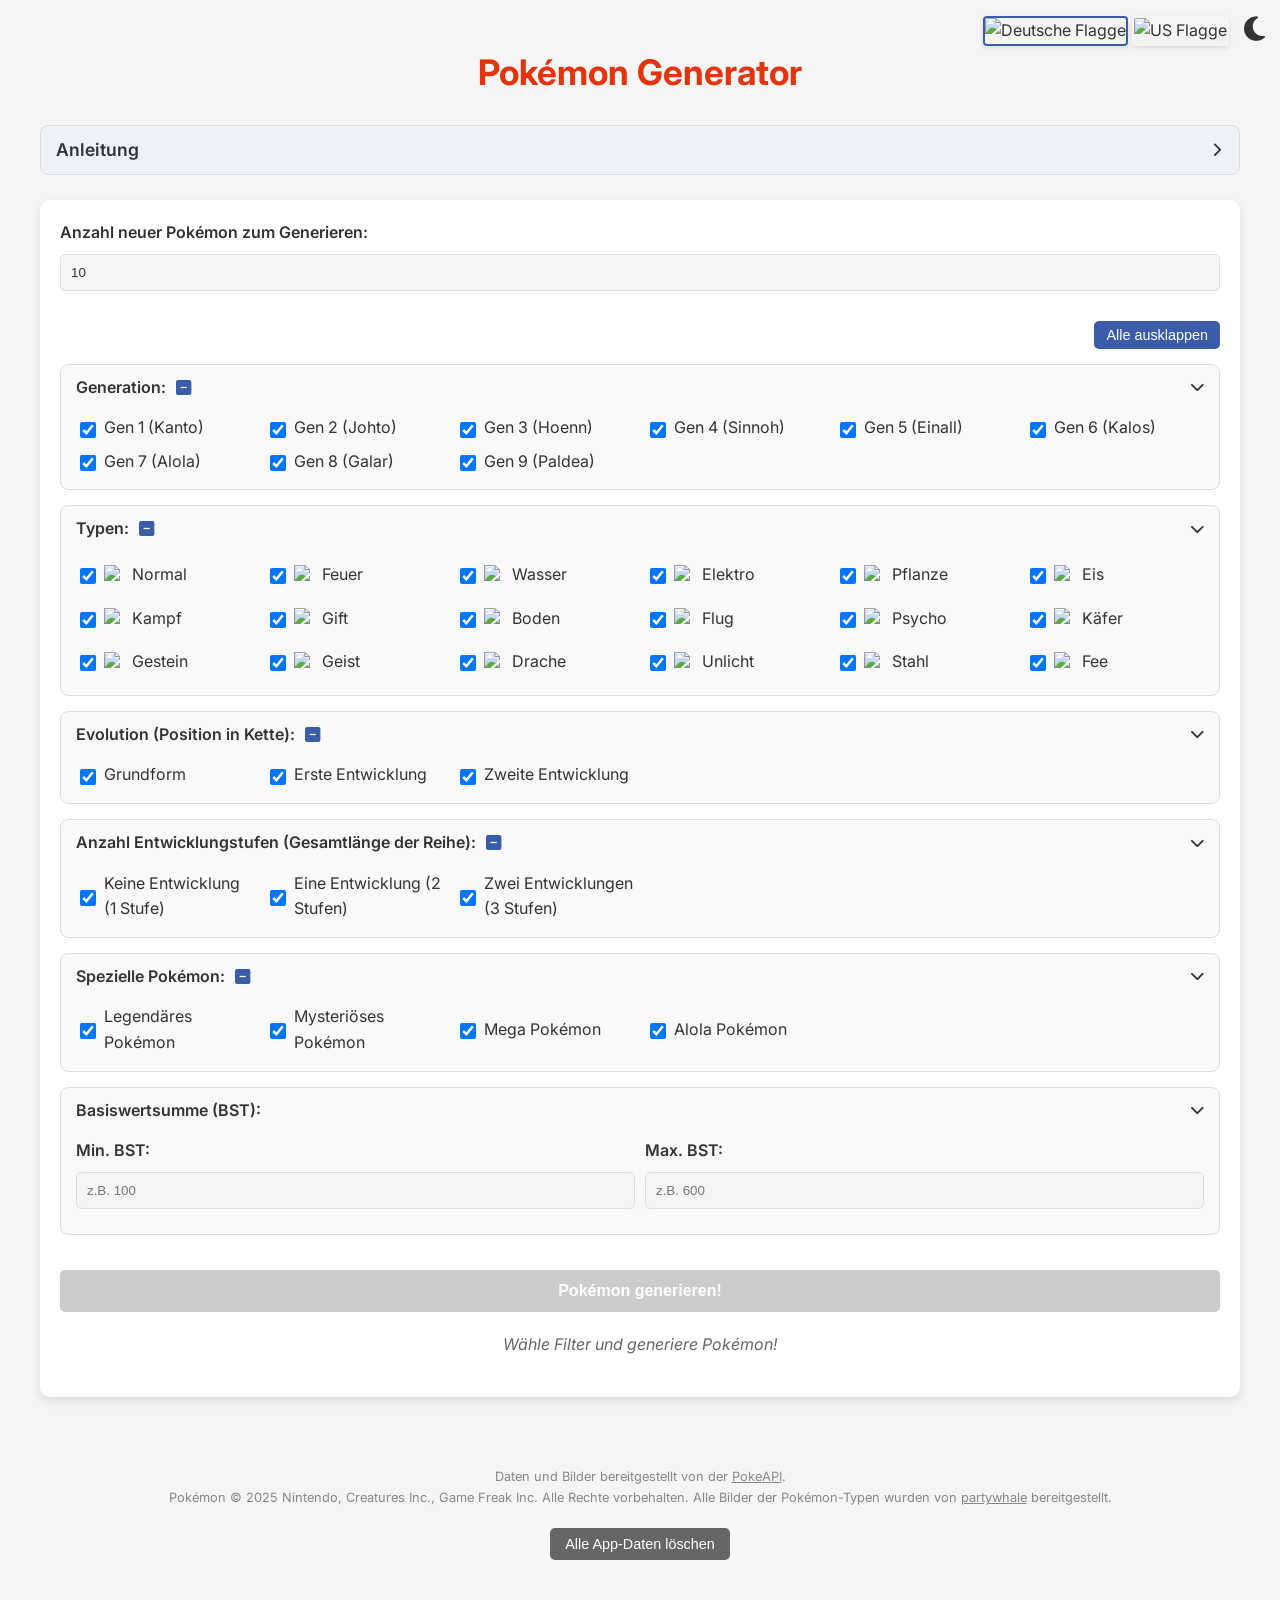
==== commit 31d11609: "Refactored project restructured project code" ====
--- a/index.html
+++ b/index.html
@@ -8,1958 +8,244 @@
     <link rel="manifest" href="manifest.json">
     <meta name="theme-color" content="#3b5ca8">
     <link rel="apple-touch-icon" href="icons/icon-192.png">
+    <!-- External CSS -->
+    <link rel="stylesheet" href="css/style.css">
+    <!-- External Libraries -->
     <link rel="stylesheet" href="https://cdnjs.cloudflare.com/ajax/libs/font-awesome/6.2.0/css/all.min.css">
     <link href="https://fonts.googleapis.com/css2?family=Inter:wght@400;600;700&display=swap" rel="stylesheet">
-    <style>
-        :root {
-            --light-bg: #f5f5f5; --light-text: #333; --light-controls-bg: #fff; --light-border: #ddd; --light-card-bg: #fff; --light-image-bg: #f0f0f0; --light-details-text: #666; --light-status-text: #666; --light-attribution-text: #888; --light-filter-group-bg: #f9f9f9; --light-section-title-color: var(--secondary-color); --light-sticky-btn-bg: var(--secondary-color); --light-sticky-btn-text: white; --light-sticky-btn-hover-bg: #2a4a87; --light-sort-icon-color: #555; --light-sort-icon-active-color: var(--secondary-color); --light-instruction-bg: #eef2f7;
-            --dark-bg: #1a1a1a; --dark-text: #eee; --dark-controls-bg: #2a2a2a; --dark-border: #555; --dark-card-bg: #3a3a3a; --dark-image-bg: #4a4a4a; --dark-details-text: #ccc; --dark-status-text: #ccc; --dark-attribution-text: #aaa; --dark-filter-group-bg: #303030; --dark-section-title-color: var(--accent-color); --dark-sticky-btn-bg: var(--accent-color); --dark-sticky-btn-text: var(--dark-bg); --dark-sticky-btn-hover-bg: var(--primary-color); --dark-sort-icon-color: #bbb; --dark-sort-icon-active-color: var(--accent-color); --dark-instruction-bg: #252a30;
-            --primary-color: #e3350d; --secondary-color: #3b5ca8; --accent-color: #ff7863; --shiny-color: #FFD700;
-        }
-        html { scroll-behavior: smooth; }
-        body { font-family: 'Inter', sans-serif; max-width: 1200px; margin: 0 auto; padding: 20px; background-color: var(--light-bg); color: var(--light-text); transition: background-color 0.3s, color 0.3s; line-height: 1.6; }
-        body.dark-mode { background-color: var(--dark-bg); color: var(--dark-text); }
-        h1 { color: var(--primary-color); text-align: center; margin-bottom: 25px; font-weight: 700; font-size: 2.2em; }
-        body.dark-mode h1 { color: var(--accent-color); }
-        .control-group, .instructions-container { margin-bottom: 15px; border: 1px solid var(--light-border); border-radius: 8px; padding: 10px 15px; background-color: var(--light-filter-group-bg); transition: background-color 0.3s, border-color 0.3s; }
-        body.dark-mode .control-group, body.dark-mode .instructions-container { border-color: var(--dark-border); background-color: var(--dark-filter-group-bg); }
-        .instructions-container { background-color: var(--light-instruction-bg); margin-bottom: 25px; }
-        body.dark-mode .instructions-container { background-color: var(--dark-instruction-bg); }
-        .control-group-header, .instructions-header { display: flex; align-items: center; cursor: pointer; }
-        .control-group-header .label-and-toggle { flex-grow: 1; display: flex; align-items: center; }
-        .instructions-header .title { flex-grow: 1; font-weight: 600; font-size: 1.1em; }
-        .control-group-header label { margin-bottom: 0; }
-        .toggle-all-icon { font-size: 1.1em; color: var(--secondary-color); cursor: pointer; margin-left: 10px; transition: color 0.2s; }
-        .toggle-all-icon:hover { color: var(--primary-color); }
-        body.dark-mode .toggle-all-icon { color: var(--accent-color); }
-        body.dark-mode .toggle-all-icon:hover { color: var(--primary-color); }
-        .collapse-icon { margin-left: 10px; font-size: 0.9em; transition: transform 0.3s ease-in-out; }
-        .collapsible.is-closed .collapse-icon { transform: rotate(-90deg); }
-        .collapsible-content, .instructions-content { overflow: hidden; transition: max-height 0.3s ease-out, padding-top 0.3s ease-out, padding-bottom 0.3s ease-out, margin-top 0.3s ease-out; padding-top: 10px; padding-bottom: 5px; margin-top: 5px; }
-        .instructions-content { padding-left: 5px; padding-right: 5px; padding-bottom: 10px; }
-        .instructions-content p, .instructions-content ul { margin-bottom: 0.8em; }
-        .instructions-content ul { padding-left: 25px; }
-        .instructions-content li { margin-bottom: 0.4em; }
-        .collapsible.is-closed .collapsible-content, .collapsible.is-closed .instructions-content { max-height: 0; padding-top: 0; padding-bottom: 0; margin-top: 0; }
-        .loading-progress-container { width: 100%; background-color: var(--light-border); border-radius: 8px; margin-bottom: 25px; overflow: hidden; box-shadow: inset 0 1px 3px rgba(0,0,0,0.1); }
-        body.dark-mode .loading-progress-container { background-color: var(--dark-border); box-shadow: inset 0 1px 3px rgba(255,255,255,0.05); }
-        .loading-progress-bar { width: 0%; height: 28px; background-color: var(--secondary-color); text-align: center; line-height: 28px; color: white; border-radius: 8px; transition: width 0.2s ease-out; position: relative; }
-        body.dark-mode .loading-progress-bar { background-color: var(--accent-color); }
-        .loading-progress-text { font-weight: 600; font-size: 0.85em; display: inline-block; padding: 0 10px; white-space: nowrap; }
-        .controls { background-color: var(--light-controls-bg); padding: 20px; border-radius: 10px; box-shadow: 0 4px 10px rgba(0, 0, 0, 0.1); margin-bottom: 30px; transition: background-color 0.3s, box-shadow 0.3s; }
-        body.dark-mode .controls { background-color: var(--dark-controls-bg); box-shadow: 0 4px 10px rgba(255, 255, 255, 0.08); }
-        .global-collapse-controls { margin-bottom: 15px; text-align: right; }
-        #toggleAllFiltersBtn { padding: 6px 12px; font-size: 0.9em; background-color: var(--secondary-color); color: white; border: none; border-radius: 5px; cursor: pointer; }
-        body.dark-mode #toggleAllFiltersBtn { background-color: var(--accent-color); color: var(--dark-bg); }
-        label { display: block; margin-bottom: 8px; font-weight: 600; }
-        body.dark-mode label { color: var(--dark-text); }
-        select, input[type="number"].count-input { width: 100%; padding: 10px; border: 1px solid var(--light-border); border-radius: 5px; background-color: var(--light-bg); color: var(--light-text); transition: background-color 0.3s, color 0.3s, border-color 0.3s; box-sizing: border-box; }
-        body.dark-mode select, body.dark-mode input[type="number"].count-input { border-color: var(--dark-border); background-color: var(--dark-bg); color: var(--dark-text); }
-        .control-group:not(.collapsible) { background-color: transparent; border: none; padding: 0 0 15px 0; }
-        .checkbox-group { display: grid; grid-template-columns: repeat(auto-fill, minmax(170px, 1fr)); gap: 8px 12px; }
-        .checkbox-item { display: flex; align-items: center; }
-        .checkbox-item input[type="checkbox"] { width: auto; margin-right: 8px; margin-bottom: 0; min-width: 16px; min-height: 16px; flex-shrink: 0; }
-        .checkbox-item label { margin-bottom: 0; font-weight: 400; cursor: pointer; flex-grow: 1; display: flex; align-items: center; }
-        .type-icon { width: 20px; height: 20px; margin-right: 6px; vertical-align: middle; }
-        .type-filter-label { padding: 3px 0px; border-radius: 5px; text-align: left; font-weight: 400 !important; transition: outline 0.1s ease-in-out; border: 2px solid transparent; }
-        button#generate { background-color: var(--secondary-color); color: white; border: none; padding: 12px 20px; border-radius: 5px; cursor: pointer; font-size: 16px; font-weight: 600; transition: background-color 0.3s, color 0.3s, transform 0.1s ease-in-out; width: 100%; box-sizing: border-box; margin-top: 20px; }
-        button#generate:hover { background-color: #2a4a87; transform: translateY(-2px); }
-        button#generate:active { transform: translateY(0); }
-        button#generate:disabled { background-color: #ccc; cursor: not-allowed; }
-        body.dark-mode button#generate { background-color: var(--accent-color); color: var(--dark-bg); }
-        body.dark-mode button#generate:hover { background-color: var(--primary-color); color: white; }
-        #locked-pokemon-section-container { margin-bottom: 30px; padding-bottom: 20px; border-bottom: 2px dashed var(--light-border); }
-        body.dark-mode #locked-pokemon-section-container { border-bottom-color: var(--dark-border); }
-        #locked-pokemon-section-container h2 { text-align: center; font-size: 1.4em; color: var(--light-section-title-color); margin-bottom: 20px; }
-        body.dark-mode #locked-pokemon-section-container h2 { color: var(--dark-section-title-color); }
-        #locked-pokemon-results { display: grid; grid-template-columns: repeat(auto-fill, minmax(160px, 1fr)); gap: 15px; }
-        #results { display: grid; grid-template-columns: repeat(auto-fill, minmax(220px, 1fr)); gap: 25px; margin-top: 0; }
-        #locked-pokemon-section-container:not([style*="display: none"]) + #results,
-        #team-builder-section-container:not([style*="display: none"]) + #results { margin-top: 30px; }
-        #name-filter-container { margin-bottom: 20px; }
-        #name-filter-container label { display: block; margin-bottom: 5px; font-weight: 600; }
-        #nameFilter { width: 100%; padding: 10px; border: 1px solid var(--light-border); border-radius: 5px; background-color: var(--light-bg); color: var(--light-text); box-sizing: border-box; transition: background-color 0.3s, color 0.3s, border-color 0.3s; }
-        body.dark-mode #nameFilter { border-color: var(--dark-border); background-color: var(--dark-bg); color: var(--dark-text); }
-        .pokemon-card { background-color: var(--light-card-bg); border-radius: 10px; overflow: hidden; box-shadow: 0 4px 10px rgba(0, 0, 0, 0.1); transition: transform 0.3s, background-color 0.3s, box-shadow 0.3s; display: flex; flex-direction: column; position: relative; }
-        body.dark-mode .pokemon-card { background-color: var(--dark-card-bg); box-shadow: 0 4px 10px rgba(255, 255, 255, 0.08); }
-        .pokemon-card:hover { transform: translateY(-5px); }
-        .pokemon-image { width: 100%; height: 180px; background-color: var(--light-image-bg); display: flex; justify-content: center; align-items: center; cursor: pointer; transition: background-color 0.3s; position: relative; }
-        body.dark-mode .pokemon-image { background-color: var(--dark-image-bg); }
-        .pokemon-image img { max-width: 100%; max-height: 100%; object-fit: contain; transition: transform 0.3s ease-in-out; }
-        .pokemon-image img:hover { transform: scale(1.05); }
-        .shiny-indicator { position: absolute; top: 8px; right: 8px; content: "✨"; font-size: 1.5em; color: var(--shiny-color); display: none; text-shadow: 0 0 4px rgba(0,0,0,0.6); z-index: 5; pointer-events: none; }
-        .shiny-indicator.custom-icon { content: ""; }
-        .shiny-indicator.active { display: inline-block; }
-        .lock-icon { position: absolute; top: 8px; left: 8px; font-size: 1.5em; color: var(--light-status-text); cursor: pointer; z-index: 6; text-shadow: 0 0 4px rgba(0,0,0,0.3); transition: color 0.2s, transform 0.2s; padding: 2px; }
-        .lock-icon:hover { transform: scale(1.15); }
-        .lock-icon.locked { color: var(--primary-color); }
-        body.dark-mode .lock-icon { color: var(--dark-status-text); }
-        body.dark-mode .lock-icon.locked { color: var(--accent-color); }
-        .pokemon-info { padding: 12px; flex-grow: 1; display: flex; flex-direction: column; }
-        .pokemon-name { margin: 0 0 8px 0; color: var(--light-text); font-size: 1.1em; font-weight: 700; word-break: break-word; }
-        body.dark-mode .pokemon-name { color: var(--dark-text); }
-        .pokedex-link { color: inherit; text-decoration: none; transition: color 0.2s, text-decoration 0.2s; }
-        .pokedex-link:hover { text-decoration: underline; color: var(--secondary-color); }
-        body.dark-mode .pokedex-link:hover { color: var(--accent-color); }
-        .pokemon-meta-details { margin-bottom: 8px; }
-        .pokemon-detail-item { font-size: 0.85em; color: var(--light-details-text); margin: 0 0 3px 0; line-height: 1.3; }
-        body.dark-mode .pokemon-detail-item { color: var(--dark-details-text); }
-        .pokemon-types { margin-top: 0; margin-bottom: 8px; display: flex; flex-wrap: wrap; gap: 8px 10px; }
-        .pokemon-type-item { display: inline-flex; align-items: center; }
-        .pokemon-type-item .type-icon { width: 18px; height: 18px; margin-right: 4px; }
-        .pokemon-type-name { font-size: 0.9em; color: var(--light-details-text); text-transform: capitalize; font-weight: 500; }
-        body.dark-mode .pokemon-type-name { color: var(--dark-details-text); }
-        .pokemon-special-status { font-size: 0.85em; color: var(--light-details-text); margin: 0; font-weight: bold; }
-        body.dark-mode .pokemon-special-status { color: var(--dark-details-text); }
-        #locked-pokemon-results .pokemon-card .pokemon-image { height: 100px; }
-        #locked-pokemon-results .pokemon-card .pokemon-info { padding: 10px; }
-        #locked-pokemon-results .pokemon-card .pokemon-name { font-size: 0.95em; margin-bottom: 5px; }
-        #locked-pokemon-results .pokemon-card .pokemon-detail-item { font-size: 0.8em; margin-bottom: 2px;}
-        #locked-pokemon-results .pokemon-card .pokemon-types { margin-top: 6px; gap: 4px 6px; }
-        #locked-pokemon-results .pokemon-card .pokemon-type-item .type-icon { width: 14px; height: 14px; margin-right: 3px; }
-        #locked-pokemon-results .pokemon-card .pokemon-type-name { font-size: 0.8em; }
-        #locked-pokemon-results .pokemon-card .lock-icon { font-size: 1.2em; top: 5px; left: 5px; }
-        #locked-pokemon-results .pokemon-card .shiny-indicator { font-size: 1.2em; top: 5px; right: 5px; }
-        #status { margin: 20px 0; font-style: italic; text-align: center; color: var(--light-status-text); min-height: 1.5em; }
-        body.dark-mode #status { color: var(--dark-status-text); }
-        .attribution { text-align: center; margin-top: 40px; font-size: 0.8em; color: var(--light-attribution-text); }
-        body.dark-mode .attribution { color: var(--dark-attribution-text); }
-        .attribution a { color: inherit; text-decoration: underline; }
-        .attribution a:hover { text-decoration: none; }
-        #clearCacheBtn { padding: 8px 15px; font-size: 0.9em; background-color: var(--light-details-text); color: white; border: none; border-radius: 5px; cursor: pointer; transition: background-color 0.3s; font-weight: 500; }
-        #clearCacheBtn:hover { background-color: var(--primary-color); }
-        body.dark-mode #clearCacheBtn { background-color: var(--dark-details-text); color: var(--dark-text); }
-        body.dark-mode #clearCacheBtn:hover { background-color: var(--accent-color); color: var(--dark-bg); }
-        .no-results-message { grid-column: 1 / -1; text-align: center; padding: 40px 20px; font-size: 1.1em; color: var(--light-details-text); border: 2px dashed var(--light-border); border-radius: 8px; margin-top: 20px; }
-        body.dark-mode .no-results-message { color: var(--dark-details-text); border-color: var(--dark-border); }
-        #team-builder-section-container { margin-bottom: 30px; padding-bottom: 20px; border-bottom: 2px dashed var(--light-border); }
-        body.dark-mode #team-builder-section-container { border-bottom-color: var(--dark-border); }
-        #team-builder-section-container h2 { text-align: center; font-size: 1.4em; color: var(--light-section-title-color); margin-bottom: 20px; }
-        body.dark-mode #team-builder-section-container h2 { color: var(--dark-section-title-color); }
-        .pokemon-team-grid { display: grid; grid-template-columns: repeat(auto-fill, minmax(130px, 1fr)); gap: 10px; justify-content: center; }
-        #team-builder-results .pokemon-card .pokemon-image { height: 80px; }
-        #team-builder-results .pokemon-card .pokemon-info { padding: 8px; }
-        #team-builder-results .pokemon-card .pokemon-name { font-size: 0.85em; margin-bottom: 4px; }
-        #team-builder-results .pokemon-card .pokemon-detail-item { display: none; } 
-        #team-builder-results .pokemon-card .pokemon-special-status { display: none; } 
-        #team-builder-results .pokemon-card .pokemon-types { margin-top: 5px; gap: 3px 5px; }
-        #team-builder-results .pokemon-card .pokemon-type-item .type-icon { width: 13px; height: 13px; margin-right: 2px; }
-        #team-builder-results .pokemon-card .pokemon-type-name { font-size: 0.75em; }
-        #team-builder-results .pokemon-card .lock-icon { display: none; } 
-        #team-builder-results .pokemon-card .team-action-icon { display: none; } 
-        #team-builder-results .pokemon-card .shiny-indicator { font-size: 1em; top: 4px; right: 4px; }
-        .team-remove-on-card-icon { position: absolute; top: 5px; right: 5px; font-size: 1.3em; color: var(--primary-color); cursor: pointer; z-index: 8; padding: 2px; transition: transform 0.2s, color 0.2s; }
-        .team-remove-on-card-icon:hover { transform: scale(1.15); color: #a00000; }
-        body.dark-mode .team-remove-on-card-icon { color: var(--accent-color); }
-        body.dark-mode .team-remove-on-card-icon:hover { color: var(--primary-color); }
-        .team-action-icon { position: absolute; bottom: 8px; right: 8px; font-size: 1.5em; color: var(--secondary-color); cursor: pointer; z-index: 7; padding: 5px; border-radius: 50%; background-color: rgba(255, 255, 255, 0.7); line-height: 1; display: flex; align-items: center; justify-content: center; width: 28px; height: 28px; box-sizing: border-box; transition: color 0.2s, background-color 0.2s, transform 0.2s; }
-        .team-action-icon:hover { transform: scale(1.1); background-color: rgba(255, 255, 255, 0.9); }
-        .team-action-icon.in-team { color: var(--primary-color); }
-        body.dark-mode .team-action-icon { color: var(--accent-color); background-color: rgba(50, 50, 50, 0.7); }
-        body.dark-mode .team-action-icon:hover { background-color: rgba(70, 70, 70, 0.9); }
-        body.dark-mode .team-action-icon.in-team { color: var(--shiny-color); }
-        #team-analysis-simple { font-size: 0.9em; display: flex; flex-direction: column; gap: 5px; align-items: center; }
-        .team-analysis-row { display: flex; align-items: center; flex-wrap: wrap; justify-content: center; width: 100%; }
-        .team-analysis-row span:first-child { margin-right: 8px; font-weight: 600; white-space: nowrap; }
-        .type-analysis-item { display: inline-flex; align-items: center; padding: 2px; margin: 2px; border-radius: 4px;}
-        .type-analysis-item .type-icon { width: 20px; height: 20px; vertical-align: middle; }
-        #toggle-analysis-view-btn { padding: 6px 12px; font-size: 0.85em; background-color: var(--light-sticky-btn-bg); color: var(--light-sticky-btn-text); border: none; border-radius: 5px; cursor: pointer; transition: background-color 0.3s; }
-        #toggle-analysis-view-btn:hover { background-color: var(--light-sticky-btn-hover-bg); }
-        body.dark-mode #toggle-analysis-view-btn { background-color: var(--dark-sticky-btn-bg); color: var(--dark-sticky-btn-text); }
-        body.dark-mode #toggle-analysis-view-btn:hover { background-color: var(--dark-sticky-btn-hover-bg); }
-        #team-analysis-chart { width: auto; border-collapse: collapse; margin-top: 15px; font-size: 0.85em; table-layout: auto; }
-        #team-analysis-chart th, #team-analysis-chart td { border: 1px solid var(--light-border); padding: 6px 4px; text-align: center; white-space: nowrap; }
-        body.dark-mode #team-analysis-chart th, body.dark-mode #team-analysis-chart td { border-color: var(--dark-border); }
-        #team-analysis-chart thead th { background-color: var(--light-filter-group-bg); position: sticky; top: 0; z-index: 2; }
-        body.dark-mode #team-analysis-chart thead th { background-color: var(--dark-filter-group-bg); }
-        #team-analysis-chart th.attacking-type-header { font-weight: 600; padding: 6px 8px; }
-        #team-analysis-chart .pokemon-header-cell { vertical-align: bottom; padding: 2px 4px; }
-        #team-analysis-chart .pokemon-header-cell img { max-width: 32px; max-height: 32px; display: block; margin: 0 auto 2px auto; }
-        #team-analysis-chart .pokemon-header-cell span { display: block; font-size: 0.85em; word-break: break-word; line-height: 1.1; max-width: 50px; margin: 0 auto; }
-        #team-analysis-chart .type-icon-cell { padding: 4px; }
-        #team-analysis-chart .type-icon-cell img.type-icon { width: 20px; height: 20px; vertical-align: middle; }
-        #team-analysis-chart td.effectiveness-4x { background-color: #ff8a8a; color: #701c1c; font-weight: bold;}
-        body.dark-mode #team-analysis-chart td.effectiveness-4x { background-color: #6d2020; color: #ffc2c2; }
-        #team-analysis-chart td.effectiveness-2x { background-color: #ffc2c2; color: #a32929; font-weight: bold;}
-        body.dark-mode #team-analysis-chart td.effectiveness-2x { background-color: #5c2525; color: #ffabab; }
-        #team-analysis-chart td.effectiveness-0_5x { background-color: #c2ffc2; color: #29a329; }
-        body.dark-mode #team-analysis-chart td.effectiveness-0_5x { background-color: #255c25; color: #abffab; }
-        #team-analysis-chart td.effectiveness-0_25x { background-color: #a3ffa3; color: #1c701c; }
-        body.dark-mode #team-analysis-chart td.effectiveness-0_25x { background-color: #3e7a3e; color: #85ff85; }
-        #team-analysis-chart td.effectiveness-0x { background-color: #d0d0d0; color: #555; font-style: italic;}
-        body.dark-mode #team-analysis-chart td.effectiveness-0x { background-color: #444; color: #aaa; }
-        #team-analysis-chart .summary-col { font-weight: bold; padding: 6px 5px; }
-        #team-analysis-chart .summary-weak { background-color: rgba(255, 0, 0, 0.1); }
-        #team-analysis-chart .summary-resist { background-color: rgba(0, 255, 0, 0.1); }
-        body.dark-mode #team-analysis-chart .summary-weak { background-color: rgba(255, 80, 80, 0.2); }
-        body.dark-mode #team-analysis-chart .summary-resist { background-color: rgba(80, 255, 80, 0.15); }
-        .page-actions-container { position: fixed; top: 15px; right: 15px; z-index: 1000; display: flex; flex-direction: column; align-items: flex-end; gap: 10px; }
-        .top-right-icons-group { display: flex; align-items: center; gap: 15px; }
-        .language-switcher img { width: 28px; height: auto; cursor: pointer; border: 2px solid transparent; border-radius: 4px; transition: border-color 0.3s, transform 0.1s ease-in-out; box-shadow: 0 2px 5px rgba(0, 0, 0, 0.1); }
-        body.dark-mode .language-switcher img { box-shadow: 0 2px 5px rgba(255, 255, 255, 0.08); }
-        .language-switcher img:hover { transform: scale(1.1); }
-        .language-switcher img.active { border-color: var(--secondary-color); }
-        .theme-switcher i { font-size: 28px; cursor: pointer; color: var(--light-text); transition: color 0.3s, transform 0.1s ease-in-out; }
-        body.dark-mode .theme-switcher i { color: var(--dark-text); }
-        .theme-switcher i:hover { transform: rotate(15deg); }
-        #stickyGenerateBtn { display: none; padding: 8px 15px; font-size: 0.9em; font-weight: 600; background-color: var(--light-sticky-btn-bg); color: var(--light-sticky-btn-text); border: none; border-radius: 5px; cursor: pointer; box-shadow: 0 2px 8px rgba(0,0,0,0.15); transition: background-color 0.3s, transform 0.1s ease-in-out, color 0.3s; }
-        #stickyGenerateBtn:hover { background-color: var(--light-sticky-btn-hover-bg); transform: translateY(-1px); }
-        #stickyGenerateBtn:disabled { background-color: #ccc !important; color: #666 !important; cursor: not-allowed; transform: translateY(0); }
-        body.dark-mode #stickyGenerateBtn { background-color: var(--dark-sticky-btn-bg); color: var(--dark-sticky-btn-text); box-shadow: 0 2px 8px rgba(255,255,255,0.1); }
-        body.dark-mode #stickyGenerateBtn:hover { background-color: var(--dark-sticky-btn-hover-bg); color: white; }
-        #sorting-controls { display: none; background-color: var(--light-controls-bg); padding: 5px 10px; border-radius: 5px; box-shadow: 0 1px 5px rgba(0,0,0,0.1); display: flex; align-items: center; gap: 8px; flex-wrap: wrap; }
-        body.dark-mode #sorting-controls { background-color: var(--dark-controls-bg); box-shadow: 0 1px 5px rgba(255,255,255,0.1); }
-        .sort-icon { cursor: pointer; font-size: 1.1em; padding: 3px 5px; color: var(--light-sort-icon-color); transition: color 0.2s; position: relative; border-radius: 3px; }
-        .sort-icon:hover { background-color: rgba(0, 0, 0, 0.05); }
-        .sort-icon.active { color: var(--light-sort-icon-active-color); }
-        body.dark-mode .sort-icon { color: var(--dark-sort-icon-color); }
-        body.dark-mode .sort-icon:hover { background-color: rgba(255, 255, 255, 0.1); }
-        body.dark-mode .sort-icon.active { color: var(--dark-sort-icon-active-color); }
-        #sort-direction { font-size: 0.9em; margin-left: -3px; }
-        #scrollToTopBtn { display: none; position: fixed; bottom: 20px; right: 20px; z-index: 999; border: none; outline: none; background-color: var(--secondary-color); color: white; cursor: pointer; padding: 10px 12px; border-radius: 50%; font-size: 18px; box-shadow: 0 2px 8px rgba(0,0,0,0.15); transition: background-color 0.3s, transform 0.2s, color 0.3s; }
-        #scrollToTopBtn:hover { background-color: #2a4a87; transform: translateY(-2px); }
-        body.dark-mode #scrollToTopBtn { background-color: var(--accent-color); color: var(--dark-bg); box-shadow: 0 2px 8px rgba(255,255,255,0.1); }
-        body.dark-mode #scrollToTopBtn:hover { background-color: var(--primary-color); color: white; }
-        @media (max-width: 768px) {
-            h1 { font-size: 1.8em; margin-bottom: 20px;} body { padding: 15px; } .page-actions-container { top: 10px; right: 10px; gap: 8px;} .top-right-icons-group { gap: 10px; } .language-switcher img, .theme-switcher i { font-size: 22px; width: 22px; } 
-            #stickyGenerateBtn { padding: 7px 12px; font-size: 0.85em; } #sorting-controls { gap: 6px; padding: 5px 9px; } .sort-icon { font-size: 1.05em; padding: 3px 5px;} #sort-direction { font-size: 0.85em; } #scrollToTopBtn { bottom: 15px; right: 15px; padding: 9px 11px; font-size: 17px; } 
-            .controls { padding: 15px; } .checkbox-group { grid-template-columns: repeat(auto-fill, minmax(140px, 1fr)); } button#generate { padding: 10px 15px; font-size: 1em; }
-            #results { grid-template-columns: repeat(auto-fill, minmax(140px, 1fr)); gap: 15px; } #results .pokemon-image { height: 110px; } #results .pokemon-info { padding: 10px; } #results .pokemon-name { font-size: 0.9em; } 
-            #results .pokemon-detail-item, #results .pokemon-special-status { font-size: 0.8em; }
-            #results .pokemon-type-item .type-icon { width: 15px; height: 15px;} #results .pokemon-type-name { font-size: 0.8em; } #results .lock-icon, #results .shiny-indicator, #results .team-action-icon { font-size: 1em; } #results .team-action-icon { width: 26px; height: 26px; padding: 4px; }
-            #locked-pokemon-results .pokemon-card .pokemon-image { height: 80px; } #locked-pokemon-results .pokemon-card .pokemon-info { padding: 8px; } #locked-pokemon-results .pokemon-card .pokemon-name { font-size: 0.8em; margin-bottom: 3px; }           
-            #locked-pokemon-results .pokemon-card .pokemon-detail-item, #locked-pokemon-results .pokemon-card .pokemon-special-status { font-size: 0.7em; margin-bottom: 2px;}          
-            #locked-pokemon-results .pokemon-card .pokemon-types { margin-top: 4px; gap: 3px 5px; }           #locked-pokemon-results .pokemon-card .pokemon-type-item .type-icon { width: 12px; height: 12px; margin-right: 2px; }           #locked-pokemon-results .pokemon-card .pokemon-type-name { font-size: 0.7em; }           #locked-pokemon-results .pokemon-card .lock-icon { font-size: 1em; top: 4px; left: 4px; }           #locked-pokemon-results .pokemon-card .shiny-indicator { font-size: 1em; top: 4px; right: 4px; }
-            .pokemon-team-grid { grid-template-columns: repeat(auto-fill, minmax(110px, 1fr)); } #team-builder-results .pokemon-card .team-remove-on-card-icon { font-size: 1.1em; } 
-            #team-analysis-chart { font-size: 0.8em; }
-            #team-analysis-chart .pokemon-header-cell img { max-width: 28px; max-height: 28px; } 
-            #team-analysis-chart .pokemon-header-cell span { font-size: 0.75em; max-width: 40px; }
-            #team-analysis-chart .type-icon-cell img.type-icon { width: 16px; height: 16px; }
-            #team-analysis-chart th, #team-analysis-chart td { padding: 5px 3px; }
-            #status { margin: 15px 0; font-size: 0.9em; } .attribution { margin-top: 20px; font-size: 0.75em; } #clearCacheBtn { font-size: 0.85em; padding: 6px 12px; } .toggle-all-icon { margin-left: 8px; margin-top: 0; font-size: 1em; } .collapse-icon { margin-left: 8px; font-size: 0.8em;} #locked-pokemon-section-container h2, #team-builder-section-container h2 { font-size: 1.2em; } .instructions-header .title { font-size: 1em; } .instructions-content { font-size: 0.9em; }
-        }
-        @media (max-width: 480px) {
-            h1 { font-size: 1.6em; margin-bottom: 15px;} body { padding: 10px; } .page-actions-container { top: 8px; right: 8px; gap: 6px;} .top-right-icons-group { gap: 8px; } .language-switcher img, .theme-switcher i { font-size: 20px; width: 20px; } 
-            #stickyGenerateBtn { padding: 8px 12px; font-size: 0.9em; } #sorting-controls { flex-wrap: wrap; justify-content: flex-end; gap: 5px; padding: 6px 10px; } .sort-icon { font-size: 1.1em; padding: 4px 6px; } #scrollToTopBtn { bottom: 10px; right: 10px; padding: 10px 12px; font-size: 18px; } .team-action-icon { font-size: 1.2em; width: 24px; height: 24px; padding: 4px; } #results .team-action-icon { width: 22px; height: 22px; padding: 3px; }
-            .controls { padding: 10px; } .control-group, .instructions-container { padding: 8px 10px; } .checkbox-group { grid-template-columns: repeat(auto-fill, minmax(110px, 1fr)); gap: 6px 8px; } .checkbox-item label { font-size: 0.85em; } .type-icon { width: 16px; height: 16px; margin-right: 4px; }
-            #results { grid-template-columns: repeat(auto-fill, minmax(120px, 1fr)); } #results .pokemon-image { height: 100px; }
-            #locked-pokemon-results .pokemon-card .pokemon-image { height: 70px; } #locked-pokemon-results .pokemon-card .pokemon-name { font-size: 0.75em; } 
-            #locked-pokemon-results .pokemon-card .pokemon-detail-item, #locked-pokemon-results .pokemon-card .pokemon-special-status { font-size: 0.65em; } 
-            #locked-pokemon-results .pokemon-card .pokemon-type-item .type-icon { width: 11px; height: 11px; } #locked-pokemon-results .pokemon-card .pokemon-type-name { font-size: 0.65em; }
-            .pokemon-team-grid { grid-template-columns: repeat(auto-fill, minmax(90px, 1fr)); } #team-builder-results .pokemon-card .team-remove-on-card-icon { font-size: 1em; }
-            #team-analysis-chart { font-size: 0.7em; } 
-            #team-analysis-chart th, #team-analysis-chart td { padding: 3px 1px; white-space: normal; min-width: 25px; } 
-            #team-analysis-chart th.attacking-type-header { width: auto; padding: 3px 4px;} 
-            #team-analysis-chart .pokemon-header-cell img { max-width: 20px; max-height: 20px; } 
-            #team-analysis-chart .pokemon-header-cell span { font-size: 0.7em; max-width: 30px; }
-            #team-analysis-chart .type-icon-cell img.type-icon { width: 12px; height: 12px; }
-            #team-analysis-chart .summary-col { padding: 3px 2px; }
-            #clearCacheBtn { font-size: 0.85em; padding: 6px 10px; } .loading-progress-text { font-size: 0.8em; } .instructions-header .title { font-size: 0.95em; } .instructions-content { font-size: 0.85em; }
-        }
-    </style>
 </head>
 <body>
-    <h1 data-i18n="appTitle">Pokémon Generator</h1>
-
-    <div class="page-actions-container">
-        <div class="top-right-icons-group">
-            <div class="language-switcher">
-                <img src="https://flagcdn.com/de.svg" data-lang="de" alt="Deutsche Flagge" class="active">
-                <img src="https://flagcdn.com/us.svg" data-lang="en" alt="US Flagge">
-            </div>
-            <div class="theme-switcher">
-                <i id="darkModeToggle" class="fa-solid fa-moon"></i>
-            </div>
-        </div>
-        <button id="stickyGenerateBtn" data-i18n="generateButton">Pokémon generieren!</button>
-        <div id="sorting-controls" style="display: none;">
-            <span class="sort-icon" data-sort="id" data-i18n-title="tooltipSortById"><i class="fa-solid fa-hashtag"></i></span>
-            <span class="sort-icon" data-sort="name" data-i18n-title="tooltipSortByName"><i class="fa-solid fa-arrow-down-a-z"></i></span>
-            <span class="sort-icon" data-sort="type" data-i18n-title="tooltipSortByType"><i class="fa-solid fa-leaf"></i></span>
-            <span class="sort-icon" data-sort="bst" data-i18n-title="tooltipSortByBST"><i class="fa-solid fa-gauge-high"></i></span>
-            <span class="sort-icon" data-sort="shiny" data-i18n-title="tooltipSortByShiny"><i class="fa-solid fa-wand-magic-sparkles"></i></span>
-            <span class="sort-icon" data-sort="legendary" data-i18n-title="tooltipSortByLegendary"><i class="fa-solid fa-rocket"></i></span>
-            <span class="sort-icon" data-sort="mythical" data-i18n-title="tooltipSortByMythical"><i class="fa-solid fa-feather"></i></span>
-            <span class="sort-icon" data-sort="mega" data-i18n-title="tooltipSortByMega"><i class="fa-solid fa-gem"></i></span>
-            <span class="sort-icon" data-sort="alolan" data-i18n-title="tooltipSortByAlolan"><i class="fa-solid fa-umbrella-beach"></i></span>
-            <span class="sort-icon" data-sort="random" data-i18n-title="tooltipSortByRandom"><i class="fa-solid fa-shuffle"></i></span>
-            <i id="sort-direction" class="fa-solid"></i>
-        </div>
-    </div>
-
-    <div class="instructions-container collapsible is-closed"> 
-        <div class="instructions-header">
-            <span class="title" data-i18n="instructionsTitle">Anleitung</span>
-            <i class="fa-solid fa-chevron-down collapse-icon"></i>
-        </div>
-        <div class="instructions-content">
-            <p data-i18n="instructionsIntro">Willkommen beim Pokémon Generator! Hier kannst du zufällige Pokémon basierend auf deinen Filtern entdecken.</p>
-            <strong data-i18n="usageTitle">So funktioniert's:</strong>
-            <ul>
-                <li data-i18n="usageStep1"><strong>Filter wählen:</strong> Öffne die Filterbereiche (Generation, Typen, etc.) und wähle deine Kriterien aus. Nutze die <i class="fa-solid fa-square-check"></i> / <i class="fa-solid fa-square-minus"></i> Icons, um schnell alle Optionen einer Gruppe an-/abzuwählen.</li>
-                <li data-i18n="usageStep2"><strong>Anzahl festlegen:</strong> Gib an, wie viele <strong>neue</strong> Pokémon generiert werden sollen (0 ist möglich, um nur gesperrte anzuzeigen). Du kannst auch die Enter-Taste drücken, um die Generierung zu starten.</li>
-                <li data-i18n="usageStep3"><strong>Generieren:</strong> Klicke auf den "Pokémon generieren!" Knopf (oder den kleineren, der beim Scrollen oben rechts erscheint).</li>
-                <li data-i18n="usageStep4"><strong>Erkunden:</strong><ul><li>Klicke auf ein Pokémon-Bild, um zwischen der normalen und der <i class='fa-solid fa-star' style='color: var(--shiny-color);'></i> Shiny-Form zu wechseln (falls verfügbar).</li><li>Klicke auf die Pokédex-Nummer oder den Namen, um die Detailseite auf PokéWiki in einem neuen Tab zu öffnen.</li><li>Klicke auf das <i class='fa-solid fa-unlock'></i> / <i class='fa-solid fa-lock'></i> Symbol oben links auf einer Karte (in der generierten oder gesperrten Liste), um dieses Pokémon zu sperren oder zu entsperren. Gesperrte Pokémon erscheinen oben in einem separaten Bereich und werden bei der nächsten Generierung nicht neu ausgewählt.</li><li>Klicke auf das <i class='fa-solid fa-plus'></i> / <i class='fa-solid fa-minus'></i> Symbol unten rechts auf einer Karte (in der generierten oder gesperrten Liste), um es zu deinem Team hinzuzufügen oder daraus zu entfernen (max. 6 Pokémon).</li><li>Klicke auf das <i class='fa-solid fa-times-circle'></i> Symbol oben rechts auf einer Karte im 'Aktuelles Team'-Bereich, um ein Pokémon direkt aus dem Team zu entfernen.</li></ul></li>
-                <li data-i18n="usageStep5"><strong>Sortieren:</strong> Wenn du nach unten scrollst, erscheint neben dem "Generieren"-Knopf eine Sortierleiste. Klicke auf <i class="fa-solid fa-hashtag"></i> (ID), <i class="fa-solid fa-arrow-down-a-z"></i> (Name), <i class="fa-solid fa-leaf"></i> (Typ), <i class="fa-solid fa-gauge-high"></i> (BST), <i class="fa-solid fa-star"></i> (Shiny), <i class="fa-solid fa-rocket"></i> (Legendär), <i class="fa-solid fa-feather"></i> (Mysteriös), <i class="fa-solid fa-gem"></i> (Mega), <i class="fa-solid fa-umbrella-beach"></i> (Alola) oder <i class="fa-solid fa-shuffle"></i> (Zufall), um die <strong>neu generierten</strong> Pokémon zu sortieren. Erneutes Klicken (außer bei Zufall) kehrt die Richtung um (<i class="fa-solid fa-arrow-up-short-wide"></i> / <i class="fa-solid fa-arrow-down-wide-short"></i>).</li>
-                <li data-i18n="usageStep6"><strong>Ansicht anpassen:</strong> Nutze die Icons oben rechts für den <i class="fa-solid fa-moon"></i> / <i class="fa-solid fa-sun"></i> Dark Mode oder den Sprachwechsel (<img src='https://flagcdn.com/de.svg' alt='DE' style='width:1em;height:auto;vertical-align:middle;'> / <img src='https://flagcdn.com/us.svg' alt='EN' style='width:1em;height:auto;vertical-align:middle;'>).</li>
-                 <li data-i18n="usageStep7">Mit dem <i class="fa-solid fa-arrow-up"></i> Knopf unten rechts gelangst du schnell wieder nach oben.</li>
-            </ul>
-        </div>
-    </div>
-
-     <div id="loading-progress-container" class="loading-progress-container" style="display: none;">
-        <div id="loading-progress-bar" class="loading-progress-bar">
-            <span id="loading-progress-text" class="loading-progress-text"></span>
-        </div>
-    </div>
-
-    <div class="controls">
-        <div class="control-group"> <label for="count" data-i18n="countLabel">Anzahl neuer Pokémon zum Generieren:</label>
-            <input type="number" id="count" class="count-input" min="0" max="1300" value="10"> 
-        </div>
-        <div class="global-collapse-controls">
-            <button id="toggleAllFiltersBtn" data-i18n="expandAllLabel">Alle ausklappen</button>
-        </div>
-        <div class="control-group collapsible"> 
-            <div class="control-group-header">
-                <div class="label-and-toggle">
-                    <label data-i18n="generationLabel">Generation:</label>
-                    <i class="toggle-all-icon" data-group="gen-checkbox" title=""></i>
-                </div> <i class="fa-solid fa-chevron-down collapse-icon"></i>
-            </div>
-            <div class="collapsible-content">
-                <div class="checkbox-group">
-                    <div class="checkbox-item"><input type="checkbox" id="gen1" class="gen-checkbox" value="1"><label for="gen1" data-i18n="gen1_label">Gen 1 (Kanto)</label></div>
-                    <div class="checkbox-item"><input type="checkbox" id="gen2" class="gen-checkbox" value="2"><label for="gen2" data-i18n="gen2_label">Gen 2 (Johto)</label></div>
-                    <div class="checkbox-item"><input type="checkbox" id="gen3" class="gen-checkbox" value="3"><label for="gen3" data-i18n="gen3_label">Gen 3 (Hoenn)</label></div>
-                    <div class="checkbox-item"><input type="checkbox" id="gen4" class="gen-checkbox" value="4"><label for="gen4" data-i18n="gen4_label">Gen 4 (Sinnoh)</label></div>
-                    <div class="checkbox-item"><input type="checkbox" id="gen5" class="gen-checkbox" value="5"><label for="gen5" data-i18n="gen5_label">Gen 5 (Unova)</label></div>
-                    <div class="checkbox-item"><input type="checkbox" id="gen6" class="gen-checkbox" value="6"><label for="gen6" data-i18n="gen6_label">Gen 6 (Kalos)</label></div>
-                    <div class="checkbox-item"><input type="checkbox" id="gen7" class="gen-checkbox" value="7"><label for="gen7" data-i18n="gen7_label">Gen 7 (Alola)</label></div>
-                    <div class="checkbox-item"><input type="checkbox" id="gen8" class="gen-checkbox" value="8"><label for="gen8" data-i18n="gen8_label">Gen 8 (Galar)</label></div>
-                    <div class="checkbox-item"><input type="checkbox" id="gen9" class="gen-checkbox" value="9"><label for="gen9" data-i18n="gen9_label">Gen 9 (Paldea)</label></div>
+<h1 data-i18n="appTitle">Pokémon Generator</h1>
+
+<div class="page-actions-container">
+    <div class="top-right-icons-group">
+        <div class="language-switcher">
+            <img src="https://flagcdn.com/de.svg" data-lang="de" alt="Deutsche Flagge" class="active">
+            <img src="https://flagcdn.com/us.svg" data-lang="en" alt="US Flagge">
+        </div>
+        <div class="theme-switcher">
+            <i id="darkModeToggle" class="fa-solid fa-moon"></i>
+        </div>
+    </div>
+    <button id="stickyGenerateBtn" data-i18n="generateButton">Pokémon generieren!</button>
+    <div id="sorting-controls" style="display: none;">
+        <span class="sort-icon" data-sort="id" data-i18n-title="tooltipSortById"><i class="fa-solid fa-hashtag"></i></span>
+        <span class="sort-icon" data-sort="name" data-i18n-title="tooltipSortByName"><i class="fa-solid fa-arrow-down-a-z"></i></span>
+        <span class="sort-icon" data-sort="type" data-i18n-title="tooltipSortByType"><i class="fa-solid fa-leaf"></i></span>
+        <span class="sort-icon" data-sort="bst" data-i18n-title="tooltipSortByBST"><i class="fa-solid fa-gauge-high"></i></span>
+        <span class="sort-icon" data-sort="shiny" data-i18n-title="tooltipSortByShiny"><i class="fa-solid fa-wand-magic-sparkles"></i></span>
+        <span class="sort-icon" data-sort="legendary" data-i18n-title="tooltipSortByLegendary"><i class="fa-solid fa-rocket"></i></span>
+        <span class="sort-icon" data-sort="mythical" data-i18n-title="tooltipSortByMythical"><i class="fa-solid fa-feather"></i></span>
+        <span class="sort-icon" data-sort="mega" data-i18n-title="tooltipSortByMega"><i class="fa-solid fa-gem"></i></span>
+        <span class="sort-icon" data-sort="alolan" data-i18n-title="tooltipSortByAlolan"><i class="fa-solid fa-umbrella-beach"></i></span>
+        <span class="sort-icon" data-sort="random" data-i18n-title="tooltipSortByRandom"><i class="fa-solid fa-shuffle"></i></span>
+        <i id="sort-direction" class="fa-solid"></i>
+    </div>
+</div>
+
+<div class="instructions-container collapsible is-closed">
+    <div class="instructions-header">
+        <span class="title" data-i18n="instructionsTitle">Anleitung</span>
+        <i class="fa-solid fa-chevron-down collapse-icon"></i>
+    </div>
+    <div class="instructions-content">
+        <p data-i18n="instructionsIntro">Willkommen beim Pokémon Generator! Hier kannst du zufällige Pokémon basierend auf deinen Filtern entdecken.</p>
+        <strong data-i18n="usageTitle">So funktioniert's:</strong>
+        <ul>
+            <li data-i18n="usageStep1"><strong>Filter wählen:</strong> Öffne die Filterbereiche (Generation, Typen, etc.) und wähle deine Kriterien aus. Nutze die <i class="fa-solid fa-square-check"></i> / <i class="fa-solid fa-square-minus"></i> Icons, um schnell alle Optionen einer Gruppe an-/abzuwählen.</li>
+            <li data-i18n="usageStep2"><strong>Anzahl festlegen:</strong> Gib an, wie viele <strong>neue</strong> Pokémon generiert werden sollen (0 ist möglich, um nur gesperrte anzuzeigen). Du kannst auch die Enter-Taste drücken, um die Generierung zu starten.</li>
+            <li data-i18n="usageStep3"><strong>Generieren:</strong> Klicke auf den "Pokémon generieren!" Knopf (oder den kleineren, der beim Scrollen oben rechts erscheint).</li>
+            <li data-i18n="usageStep4"><strong>Erkunden:</strong><ul><li>Klicke auf ein Pokémon-Bild, um zwischen der normalen und der <i class='fa-solid fa-star' style='color: var(--shiny-color);'></i> Shiny-Form zu wechseln (falls verfügbar).</li><li>Klicke auf die Pokédex-Nummer oder den Namen, um die Detailseite auf PokéWiki in einem neuen Tab zu öffnen.</li><li>Klicke auf das <i class='fa-solid fa-unlock'></i> / <i class='fa-solid fa-lock'></i> Symbol oben links auf einer Karte (in der generierten oder gesperrten Liste), um dieses Pokémon zu sperren oder zu entsperren. Gesperrte Pokémon erscheinen oben in einem separaten Bereich und werden bei der nächsten Generierung nicht neu ausgewählt.</li><li>Klicke auf das <i class='fa-solid fa-plus'></i> / <i class='fa-solid fa-minus'></i> Symbol unten rechts auf einer Karte (in der generierten oder gesperrten Liste), um es zu deinem Team hinzuzufügen oder daraus zu entfernen (max. 6 Pokémon).</li><li>Klicke auf das <i class='fa-solid fa-times-circle'></i> Symbol oben rechts auf einer Karte im 'Aktuelles Team'-Bereich, um ein Pokémon direkt aus dem Team zu entfernen.</li></ul></li>
+            <li data-i18n="usageStep5"><strong>Sortieren:</strong> Wenn du nach unten scrollst, erscheint neben dem "Generieren"-Knopf eine Sortierleiste. Klicke auf <i class="fa-solid fa-hashtag"></i> (ID), <i class="fa-solid fa-arrow-down-a-z"></i> (Name), <i class="fa-solid fa-leaf"></i> (Typ), <i class="fa-solid fa-gauge-high"></i> (BST), <i class="fa-solid fa-star"></i> (Shiny), <i class="fa-solid fa-rocket"></i> (Legendär), <i class="fa-solid fa-feather"></i> (Mysteriös), <i class="fa-solid fa-gem"></i> (Mega), <i class="fa-solid fa-umbrella-beach"></i> (Alola) oder <i class="fa-solid fa-shuffle"></i> (Zufall), um die <strong>neu generierten</strong> Pokémon zu sortieren. Erneutes Klicken (außer bei Zufall) kehrt die Richtung um (<i class="fa-solid fa-arrow-up-short-wide"></i> / <i class="fa-solid fa-arrow-down-wide-short"></i>).</li>
+            <li data-i18n="usageStep6"><strong>Ansicht anpassen:</strong> Nutze die Icons oben rechts für den <i class="fa-solid fa-moon"></i> / <i class="fa-solid fa-sun"></i> Dark Mode oder den Sprachwechsel (<img src='https://flagcdn.com/de.svg' alt='DE' style='width:1em;height:auto;vertical-align:middle;'> / <img src='https://flagcdn.com/us.svg' alt='EN' style='width:1em;height:auto;vertical-align:middle;'>).</li>
+            <li data-i18n="usageStep7">Mit dem <i class="fa-solid fa-arrow-up"></i> Knopf unten rechts gelangst du schnell wieder nach oben.</li>
+        </ul>
+    </div>
+</div>
+
+<div id="loading-progress-container" class="loading-progress-container" style="display: none;">
+    <div id="loading-progress-bar" class="loading-progress-bar">
+        <span id="loading-progress-text" class="loading-progress-text"></span>
+    </div>
+</div>
+
+<div class="controls">
+    <div class="control-group"> <label for="count" data-i18n="countLabel">Anzahl neuer Pokémon zum Generieren:</label>
+        <input type="number" id="count" class="count-input" min="0" max="1300" value="10">
+    </div>
+    <div class="global-collapse-controls">
+        <button id="toggleAllFiltersBtn" data-i18n="expandAllLabel">Alle ausklappen</button>
+    </div>
+    <div class="control-group collapsible">
+        <div class="control-group-header">
+            <div class="label-and-toggle">
+                <label data-i18n="generationLabel">Generation:</label>
+                <i class="toggle-all-icon" data-group="gen-checkbox" title=""></i>
+            </div> <i class="fa-solid fa-chevron-down collapse-icon"></i>
+        </div>
+        <div class="collapsible-content">
+            <div class="checkbox-group">
+                <div class="checkbox-item"><input type="checkbox" id="gen1" class="gen-checkbox" value="1"><label for="gen1" data-i18n="gen1_label">Gen 1 (Kanto)</label></div>
+                <div class="checkbox-item"><input type="checkbox" id="gen2" class="gen-checkbox" value="2"><label for="gen2" data-i18n="gen2_label">Gen 2 (Johto)</label></div>
+                <div class="checkbox-item"><input type="checkbox" id="gen3" class="gen-checkbox" value="3"><label for="gen3" data-i18n="gen3_label">Gen 3 (Hoenn)</label></div>
+                <div class="checkbox-item"><input type="checkbox" id="gen4" class="gen-checkbox" value="4"><label for="gen4" data-i18n="gen4_label">Gen 4 (Sinnoh)</label></div>
+                <div class="checkbox-item"><input type="checkbox" id="gen5" class="gen-checkbox" value="5"><label for="gen5" data-i18n="gen5_label">Gen 5 (Unova)</label></div>
+                <div class="checkbox-item"><input type="checkbox" id="gen6" class="gen-checkbox" value="6"><label for="gen6" data-i18n="gen6_label">Gen 6 (Kalos)</label></div>
+                <div class="checkbox-item"><input type="checkbox" id="gen7" class="gen-checkbox" value="7"><label for="gen7" data-i18n="gen7_label">Gen 7 (Alola)</label></div>
+                <div class="checkbox-item"><input type="checkbox" id="gen8" class="gen-checkbox" value="8"><label for="gen8" data-i18n="gen8_label">Gen 8 (Galar)</label></div>
+                <div class="checkbox-item"><input type="checkbox" id="gen9" class="gen-checkbox" value="9"><label for="gen9" data-i18n="gen9_label">Gen 9 (Paldea)</label></div>
+            </div>
+        </div>
+    </div>
+    <div class="control-group collapsible">
+        <div class="control-group-header">
+            <div class="label-and-toggle">
+                <label data-i18n="typesLabel">Typen:</label>
+                <i class="toggle-all-icon" data-group="type-checkbox" title=""></i>
+            </div> <i class="fa-solid fa-chevron-down collapse-icon"></i>
+        </div>
+        <div class="collapsible-content">
+            <div class="checkbox-group">
+                <div class="checkbox-item"><input type="checkbox" id="normal" class="type-checkbox"><label for="normal"><img src="https://cdn.jsdelivr.net/gh/partywhale/pokemon-type-icons@main/icons/normal.svg" class="type-icon" alt="Normal type icon"><span class="type-filter-label" data-i18n="type_normal">Normal</span></label></div>
+                <div class="checkbox-item"><input type="checkbox" id="fire" class="type-checkbox"><label for="fire"><img src="https://cdn.jsdelivr.net/gh/partywhale/pokemon-type-icons@main/icons/fire.svg" class="type-icon" alt="Fire type icon"><span class="type-filter-label" data-i18n="type_fire">Feuer</span></label></div>
+                <div class="checkbox-item"><input type="checkbox" id="water" class="type-checkbox"><label for="water"><img src="https://cdn.jsdelivr.net/gh/partywhale/pokemon-type-icons@main/icons/water.svg" class="type-icon" alt="Water type icon"><span class="type-filter-label" data-i18n="type_water">Wasser</span></label></div>
+                <div class="checkbox-item"><input type="checkbox" id="electric" class="type-checkbox"><label for="electric"><img src="https://cdn.jsdelivr.net/gh/partywhale/pokemon-type-icons@main/icons/electric.svg" class="type-icon" alt="Electric type icon"><span class="type-filter-label" data-i18n="type_electric">Elektro</span></label></div>
+                <div class="checkbox-item"><input type="checkbox" id="grass" class="type-checkbox"><label for="grass"><img src="https://cdn.jsdelivr.net/gh/partywhale/pokemon-type-icons@main/icons/grass.svg" class="type-icon" alt="Grass type icon"><span class="type-filter-label" data-i18n="type_grass">Pflanze</span></label></div>
+                <div class="checkbox-item"><input type="checkbox" id="ice" class="type-checkbox"><label for="ice"><img src="https://cdn.jsdelivr.net/gh/partywhale/pokemon-type-icons@main/icons/ice.svg" class="type-icon" alt="Ice type icon"><span class="type-filter-label" data-i18n="type_ice">Eis</span></label></div>
+                <div class="checkbox-item"><input type="checkbox" id="fighting" class="type-checkbox"><label for="fighting"><img src="https://cdn.jsdelivr.net/gh/partywhale/pokemon-type-icons@main/icons/fighting.svg" class="type-icon" alt="Fighting type icon"><span class="type-filter-label" data-i18n="type_fighting">Kampf</span></label></div>
+                <div class="checkbox-item"><input type="checkbox" id="poison" class="type-checkbox"><label for="poison"><img src="https://cdn.jsdelivr.net/gh/partywhale/pokemon-type-icons@main/icons/poison.svg" class="type-icon" alt="Poison type icon"><span class="type-filter-label" data-i18n="type_poison">Gift</span></label></div>
+                <div class="checkbox-item"><input type="checkbox" id="ground" class="type-checkbox"><label for="ground"><img src="https://cdn.jsdelivr.net/gh/partywhale/pokemon-type-icons@main/icons/ground.svg" class="type-icon" alt="Ground type icon"><span class="type-filter-label" data-i18n="type_ground">Boden</span></label></div>
+                <div class="checkbox-item"><input type="checkbox" id="flying" class="type-checkbox"><label for="flying"><img src="https://cdn.jsdelivr.net/gh/partywhale/pokemon-type-icons@main/icons/flying.svg" class="type-icon" alt="Flying type icon"><span class="type-filter-label" data-i18n="type_flying">Flug</span></label></div>
+                <div class="checkbox-item"><input type="checkbox" id="psychic" class="type-checkbox"><label for="psychic"><img src="https://cdn.jsdelivr.net/gh/partywhale/pokemon-type-icons@main/icons/psychic.svg" class="type-icon" alt="Psychic type icon"><span class="type-filter-label" data-i18n="type_psychic">Psycho</span></label></div>
+                <div class="checkbox-item"><input type="checkbox" id="bug" class="type-checkbox"><label for="bug"><img src="https://cdn.jsdelivr.net/gh/partywhale/pokemon-type-icons@main/icons/bug.svg" class="type-icon" alt="Bug type icon"><span class="type-filter-label" data-i18n="type_bug">Käfer</span></label></div>
+                <div class="checkbox-item"><input type="checkbox" id="rock" class="type-checkbox"><label for="rock"><img src="https://cdn.jsdelivr.net/gh/partywhale/pokemon-type-icons@main/icons/rock.svg" class="type-icon" alt="Rock type icon"><span class="type-filter-label" data-i18n="type_rock">Gestein</span></label></div>
+                <div class="checkbox-item"><input type="checkbox" id="ghost" class="type-checkbox"><label for="ghost"><img src="https://cdn.jsdelivr.net/gh/partywhale/pokemon-type-icons@main/icons/ghost.svg" class="type-icon" alt="Ghost type icon"><span class="type-filter-label" data-i18n="type_ghost">Geist</span></label></div>
+                <div class="checkbox-item"><input type="checkbox" id="dragon" class="type-checkbox"><label for="dragon"><img src="https://cdn.jsdelivr.net/gh/partywhale/pokemon-type-icons@main/icons/dragon.svg" class="type-icon" alt="Dragon type icon"><span class="type-filter-label" data-i18n="type_dragon">Drache</span></label></div>
+                <div class="checkbox-item"><input type="checkbox" id="dark" class="type-checkbox"><label for="dark"><img src="https://cdn.jsdelivr.net/gh/partywhale/pokemon-type-icons@main/icons/dark.svg" class="type-icon" alt="Dark type icon"><span class="type-filter-label" data-i18n="type_dark">Unlicht</span></label></div>
+                <div class="checkbox-item"><input type="checkbox" id="steel" class="type-checkbox"><label for="steel"><img src="https://cdn.jsdelivr.net/gh/partywhale/pokemon-type-icons@main/icons/steel.svg" class="type-icon" alt="Steel type icon"><span class="type-filter-label" data-i18n="type_steel">Stahl</span></label></div>
+                <div class="checkbox-item"><input type="checkbox" id="fairy" class="type-checkbox"><label for="fairy"><img src="https://cdn.jsdelivr.net/gh/partywhale/pokemon-type-icons@main/icons/fairy.svg" class="type-icon" alt="Fairy type icon"><span class="type-filter-label" data-i18n="type_fairy">Fee</span></label></div>
+            </div>
+        </div>
+    </div>
+    <div class="control-group collapsible">
+        <div class="control-group-header">
+            <div class="label-and-toggle">
+                <label data-i18n="evolutionPositionLabel">Evolution (Position in Kette):</label>
+                <i class="toggle-all-icon" data-group="evo-position-checkbox" title=""></i>
+            </div> <i class="fa-solid fa-chevron-down collapse-icon"></i>
+        </div>
+        <div class="collapsible-content">
+            <div class="checkbox-group">
+                <div class="checkbox-item"><input type="checkbox" id="basic" class="evo-position-checkbox" value="0"><label for="basic" data-i18n="evo_basic">Grundform</label></div>
+                <div class="checkbox-item"><input type="checkbox" id="stage1" class="evo-position-checkbox" value="1"><label for="stage1" data-i18n="evo_stage1">Erste Entwicklung</label></div>
+                <div class="checkbox-item"><input type="checkbox" id="stage2" class="evo-position-checkbox" value="2"><label for="stage2" data-i18n="evo_stage2">Zweite Entwicklung</label></div>
+            </div>
+        </div>
+    </div>
+    <div class="control-group collapsible">
+        <div class="control-group-header">
+            <div class="label-and-toggle">
+                <label data-i18n="evolutionChainLengthLabel">Anzahl Entwicklungstufen (Gesamtlänge der Reihe):</label>
+                <i class="toggle-all-icon" data-group="chain-length-checkbox" title=""></i>
+            </div> <i class="fa-solid fa-chevron-down collapse-icon"></i>
+        </div>
+        <div class="collapsible-content">
+            <div class="checkbox-group">
+                <div class="checkbox-item"><input type="checkbox" id="chainLength1" class="chain-length-checkbox" value="1"><label for="chainLength1" data-i18n="chain_length1">Keine Entwicklung (1 Stufe)</label></div>
+                <div class="checkbox-item"><input type="checkbox" id="chainLength2" class="chain-length-checkbox" value="2"><label for="chainLength2" data-i18n="chain_length2">Eine Entwicklung (2 Stufen)</label></div>
+                <div class="checkbox-item"><input type="checkbox" id="chainLength3" class="chain-length-checkbox" value="3"><label for="chainLength3" data-i18n="chain_length3">Zwei Entwicklungen (3 Stufen)</label></div>
+            </div>
+        </div>
+    </div>
+    <div class="control-group collapsible">
+        <div class="control-group-header">
+            <div class="label-and-toggle">
+                <label data-i18n="specialPokemonLabel">Spezielle Pokémon:</label>
+                <i class="toggle-all-icon" data-group="special-checkbox" title=""></i>
+            </div> <i class="fa-solid fa-chevron-down collapse-icon"></i>
+        </div>
+        <div class="collapsible-content">
+            <div class="checkbox-group">
+                <div class="checkbox-item"><input type="checkbox" id="includeLegendary" class="special-checkbox" checked><label for="includeLegendary" data-i18n="includeLegendaryLabel">Legendäre Pokémon</label></div>
+                <div class="checkbox-item"><input type="checkbox" id="includeMythical" class="special-checkbox" checked><label for="includeMythical" data-i18n="includeMythicalLabel">Mysteriöse Pokémon</label></div>
+                <div class="checkbox-item"><input type="checkbox" id="includeMega" class="special-checkbox" checked><label for="includeMega" data-i18n="includeMegaLabel">Mega Pokémon</label></div>
+                <div class="checkbox-item"><input type="checkbox" id="includeAlolan" class="special-checkbox" checked><label for="includeAlolan" data-i18n="includeAlolanLabel">Alola Pokémon</label></div>
+            </div>
+        </div>
+    </div>
+    <div class="control-group collapsible">
+        <div class="control-group-header">
+            <div class="label-and-toggle">
+                <label data-i18n="bstLabel">Basiswertsumme (BST):</label>
+            </div> <i class="fa-solid fa-chevron-down collapse-icon"></i>
+        </div>
+        <div class="collapsible-content">
+            <div style="display: flex; gap: 10px; align-items: center; flex-wrap: wrap;">
+                <div style="flex: 1; min-width: 120px; margin-bottom: 10px;">
+                    <label for="bstMin" data-i18n="bstMinLabel">Min. BST:</label>
+                    <input type="number" id="bstMin" class="bst-input count-input" min="0" max="1200" data-i18n-placeholder="bstMinPlaceholder" style="width: 100%; box-sizing: border-box;">
                 </div>
-            </div>
-        </div>
-        <div class="control-group collapsible"> 
-            <div class="control-group-header">
-                <div class="label-and-toggle">
-                    <label data-i18n="typesLabel">Typen:</label>
-                    <i class="toggle-all-icon" data-group="type-checkbox" title=""></i>
-                </div> <i class="fa-solid fa-chevron-down collapse-icon"></i>
-            </div>
-            <div class="collapsible-content">
-                <div class="checkbox-group">
-                    <div class="checkbox-item"><input type="checkbox" id="normal" class="type-checkbox"><label for="normal"><img src="https://cdn.jsdelivr.net/gh/partywhale/pokemon-type-icons@main/icons/normal.svg" class="type-icon" alt="Normal type icon"><span class="type-filter-label" data-i18n="type_normal">Normal</span></label></div>
-                    <div class="checkbox-item"><input type="checkbox" id="fire" class="type-checkbox"><label for="fire"><img src="https://cdn.jsdelivr.net/gh/partywhale/pokemon-type-icons@main/icons/fire.svg" class="type-icon" alt="Fire type icon"><span class="type-filter-label" data-i18n="type_fire">Feuer</span></label></div>
-                    <div class="checkbox-item"><input type="checkbox" id="water" class="type-checkbox"><label for="water"><img src="https://cdn.jsdelivr.net/gh/partywhale/pokemon-type-icons@main/icons/water.svg" class="type-icon" alt="Water type icon"><span class="type-filter-label" data-i18n="type_water">Wasser</span></label></div>
-                    <div class="checkbox-item"><input type="checkbox" id="electric" class="type-checkbox"><label for="electric"><img src="https://cdn.jsdelivr.net/gh/partywhale/pokemon-type-icons@main/icons/electric.svg" class="type-icon" alt="Electric type icon"><span class="type-filter-label" data-i18n="type_electric">Elektro</span></label></div>
-                    <div class="checkbox-item"><input type="checkbox" id="grass" class="type-checkbox"><label for="grass"><img src="https://cdn.jsdelivr.net/gh/partywhale/pokemon-type-icons@main/icons/grass.svg" class="type-icon" alt="Grass type icon"><span class="type-filter-label" data-i18n="type_grass">Pflanze</span></label></div>
-                    <div class="checkbox-item"><input type="checkbox" id="ice" class="type-checkbox"><label for="ice"><img src="https://cdn.jsdelivr.net/gh/partywhale/pokemon-type-icons@main/icons/ice.svg" class="type-icon" alt="Ice type icon"><span class="type-filter-label" data-i18n="type_ice">Eis</span></label></div>
-                    <div class="checkbox-item"><input type="checkbox" id="fighting" class="type-checkbox"><label for="fighting"><img src="https://cdn.jsdelivr.net/gh/partywhale/pokemon-type-icons@main/icons/fighting.svg" class="type-icon" alt="Fighting type icon"><span class="type-filter-label" data-i18n="type_fighting">Kampf</span></label></div>
-                    <div class="checkbox-item"><input type="checkbox" id="poison" class="type-checkbox"><label for="poison"><img src="https://cdn.jsdelivr.net/gh/partywhale/pokemon-type-icons@main/icons/poison.svg" class="type-icon" alt="Poison type icon"><span class="type-filter-label" data-i18n="type_poison">Gift</span></label></div>
-                    <div class="checkbox-item"><input type="checkbox" id="ground" class="type-checkbox"><label for="ground"><img src="https://cdn.jsdelivr.net/gh/partywhale/pokemon-type-icons@main/icons/ground.svg" class="type-icon" alt="Ground type icon"><span class="type-filter-label" data-i18n="type_ground">Boden</span></label></div>
-                    <div class="checkbox-item"><input type="checkbox" id="flying" class="type-checkbox"><label for="flying"><img src="https://cdn.jsdelivr.net/gh/partywhale/pokemon-type-icons@main/icons/flying.svg" class="type-icon" alt="Flying type icon"><span class="type-filter-label" data-i18n="type_flying">Flug</span></label></div>
-                    <div class="checkbox-item"><input type="checkbox" id="psychic" class="type-checkbox"><label for="psychic"><img src="https://cdn.jsdelivr.net/gh/partywhale/pokemon-type-icons@main/icons/psychic.svg" class="type-icon" alt="Psychic type icon"><span class="type-filter-label" data-i18n="type_psychic">Psycho</span></label></div>
-                    <div class="checkbox-item"><input type="checkbox" id="bug" class="type-checkbox"><label for="bug"><img src="https://cdn.jsdelivr.net/gh/partywhale/pokemon-type-icons@main/icons/bug.svg" class="type-icon" alt="Bug type icon"><span class="type-filter-label" data-i18n="type_bug">Käfer</span></label></div>
-                    <div class="checkbox-item"><input type="checkbox" id="rock" class="type-checkbox"><label for="rock"><img src="https://cdn.jsdelivr.net/gh/partywhale/pokemon-type-icons@main/icons/rock.svg" class="type-icon" alt="Rock type icon"><span class="type-filter-label" data-i18n="type_rock">Gestein</span></label></div>
-                    <div class="checkbox-item"><input type="checkbox" id="ghost" class="type-checkbox"><label for="ghost"><img src="https://cdn.jsdelivr.net/gh/partywhale/pokemon-type-icons@main/icons/ghost.svg" class="type-icon" alt="Ghost type icon"><span class="type-filter-label" data-i18n="type_ghost">Geist</span></label></div>
-                    <div class="checkbox-item"><input type="checkbox" id="dragon" class="type-checkbox"><label for="dragon"><img src="https://cdn.jsdelivr.net/gh/partywhale/pokemon-type-icons@main/icons/dragon.svg" class="type-icon" alt="Dragon type icon"><span class="type-filter-label" data-i18n="type_dragon">Drache</span></label></div>
-                    <div class="checkbox-item"><input type="checkbox" id="dark" class="type-checkbox"><label for="dark"><img src="https://cdn.jsdelivr.net/gh/partywhale/pokemon-type-icons@main/icons/dark.svg" class="type-icon" alt="Dark type icon"><span class="type-filter-label" data-i18n="type_dark">Unlicht</span></label></div>
-                    <div class="checkbox-item"><input type="checkbox" id="steel" class="type-checkbox"><label for="steel"><img src="https://cdn.jsdelivr.net/gh/partywhale/pokemon-type-icons@main/icons/steel.svg" class="type-icon" alt="Steel type icon"><span class="type-filter-label" data-i18n="type_steel">Stahl</span></label></div>
-                    <div class="checkbox-item"><input type="checkbox" id="fairy" class="type-checkbox"><label for="fairy"><img src="https://cdn.jsdelivr.net/gh/partywhale/pokemon-type-icons@main/icons/fairy.svg" class="type-icon" alt="Fairy type icon"><span class="type-filter-label" data-i18n="type_fairy">Fee</span></label></div>
+                <div style="flex: 1; min-width: 120px; margin-bottom: 10px;">
+                    <label for="bstMax" data-i18n="bstMaxLabel">Max. BST:</label>
+                    <input type="number" id="bstMax" class="bst-input count-input" min="0" max="1200" data-i18n-placeholder="bstMaxPlaceholder" style="width: 100%; box-sizing: border-box;">
                 </div>
             </div>
         </div>
-        <div class="control-group collapsible"> 
-            <div class="control-group-header">
-                <div class="label-and-toggle">
-                    <label data-i18n="evolutionPositionLabel">Evolution (Position in Kette):</label>
-                    <i class="toggle-all-icon" data-group="evo-position-checkbox" title=""></i>
-                </div> <i class="fa-solid fa-chevron-down collapse-icon"></i>
-            </div>
-            <div class="collapsible-content">
-                <div class="checkbox-group">
-                    <div class="checkbox-item"><input type="checkbox" id="basic" class="evo-position-checkbox" value="0"><label for="basic" data-i18n="evo_basic">Grundform</label></div>
-                    <div class="checkbox-item"><input type="checkbox" id="stage1" class="evo-position-checkbox" value="1"><label for="stage1" data-i18n="evo_stage1">Erste Entwicklung</label></div>
-                    <div class="checkbox-item"><input type="checkbox" id="stage2" class="evo-position-checkbox" value="2"><label for="stage2" data-i18n="evo_stage2">Zweite Entwicklung</label></div>
-                </div>
-            </div>
-        </div>
-        <div class="control-group collapsible"> 
-            <div class="control-group-header">
-                <div class="label-and-toggle">
-                    <label data-i18n="evolutionChainLengthLabel">Anzahl Entwicklungstufen (Gesamtlänge der Reihe):</label>
-                    <i class="toggle-all-icon" data-group="chain-length-checkbox" title=""></i>
-                </div> <i class="fa-solid fa-chevron-down collapse-icon"></i>
-            </div>
-            <div class="collapsible-content">
-                <div class="checkbox-group">
-                    <div class="checkbox-item"><input type="checkbox" id="chainLength1" class="chain-length-checkbox" value="1"><label for="chainLength1" data-i18n="chain_length1">Keine Entwicklung (1 Stufe)</label></div>
-                    <div class="checkbox-item"><input type="checkbox" id="chainLength2" class="chain-length-checkbox" value="2"><label for="chainLength2" data-i18n="chain_length2">Eine Entwicklung (2 Stufen)</label></div>
-                    <div class="checkbox-item"><input type="checkbox" id="chainLength3" class="chain-length-checkbox" value="3"><label for="chainLength3" data-i18n="chain_length3">Zwei Entwicklungen (3 Stufen)</label></div>
-                </div>
-            </div>
-        </div>
-        <div class="control-group collapsible"> 
-             <div class="control-group-header">
-                <div class="label-and-toggle">
-                    <label data-i18n="specialPokemonLabel">Spezielle Pokémon:</label>
-                    <i class="toggle-all-icon" data-group="special-checkbox" title=""></i>
-                </div> <i class="fa-solid fa-chevron-down collapse-icon"></i>
-            </div>
-            <div class="collapsible-content">
-                <div class="checkbox-group">
-                    <div class="checkbox-item"><input type="checkbox" id="includeLegendary" class="special-checkbox" checked><label for="includeLegendary" data-i18n="includeLegendaryLabel">Legendäre Pokémon</label></div>
-                    <div class="checkbox-item"><input type="checkbox" id="includeMythical" class="special-checkbox" checked><label for="includeMythical" data-i18n="includeMythicalLabel">Mysteriöse Pokémon</label></div>
-                    <div class="checkbox-item"><input type="checkbox" id="includeMega" class="special-checkbox" checked><label for="includeMega" data-i18n="includeMegaLabel">Mega Pokémon</label></div>
-                    <div class="checkbox-item"><input type="checkbox" id="includeAlolan" class="special-checkbox" checked><label for="includeAlolan" data-i18n="includeAlolanLabel">Alola Pokémon</label></div>
-                </div>
-            </div>
-        </div>
-        <div class="control-group collapsible"> 
-            <div class="control-group-header">
-                <div class="label-and-toggle">
-                    <label data-i18n="bstLabel">Basiswertsumme (BST):</label>
-                </div> <i class="fa-solid fa-chevron-down collapse-icon"></i>
-            </div>
-            <div class="collapsible-content">
-                <div style="display: flex; gap: 10px; align-items: center; flex-wrap: wrap;">
-                    <div style="flex: 1; min-width: 120px; margin-bottom: 10px;">
-                        <label for="bstMin" data-i18n="bstMinLabel">Min. BST:</label>
-                        <input type="number" id="bstMin" class="bst-input count-input" min="0" max="1200" data-i18n-placeholder="bstMinPlaceholder" style="width: 100%; box-sizing: border-box;">
-                    </div>
-                    <div style="flex: 1; min-width: 120px; margin-bottom: 10px;">
-                        <label for="bstMax" data-i18n="bstMaxLabel">Max. BST:</label>
-                        <input type="number" id="bstMax" class="bst-input count-input" min="0" max="1200" data-i18n-placeholder="bstMaxPlaceholder" style="width: 100%; box-sizing: border-box;">
-                    </div>
-                </div>
-            </div>
-        </div>
-        <button id="generate" data-i18n="generateButton">Pokémon generieren!</button>
-        <div id="status"></div>
-    </div>
-
-    <div id="locked-pokemon-section-container" style="display: none;">
-        <h2 data-i18n="lockedPokemonSectionTitle">Gesperrte Pokémon</h2>
-        <div id="locked-pokemon-results" class="pokemon-team-grid"></div>
-    </div>
-    
-    <div id="team-builder-section-container" style="display: none;">
-        <h2 data-i18n="teamBuilderSectionTitle">Aktuelles Team</h2>
-        <div id="team-builder-results" class="pokemon-team-grid"></div>
-        <div id="team-analysis-wrapper" style="margin-top: 15px;">
-            <div id="team-analysis-simple" style="text-align: center;">
-            </div>
-            <div style="text-align: center; margin-top: 10px;">
-                <button id="toggle-analysis-view-btn" data-i18n="toggleAnalysisDetail">Detailansicht anzeigen</button>
-            </div>
-            <div id="team-analysis-detailed" style="overflow-x: auto; display: none; margin-top:15px;">
-            </div>
-        </div>
-    </div>
-    
-    <div id="name-filter-container" style="margin-bottom: 20px; display: none;">
-        <label for="nameFilter" data-i18n="nameFilterLabel">Generierte Pokémon nach Namen filtern:</label>
-        <input type="text" id="nameFilter" placeholder="Pikachu, Glurak..." style="width: 100%; padding: 8px; border-radius: 5px; border: 1px solid var(--light-border); box-sizing: border-box;">
-    </div>
-
-    <div id="results"></div>
-    <button id="scrollToTopBtn" title="Nach oben scrollen"><i class="fa-solid fa-arrow-up"></i></button>
-    <div class="attribution" data-i18n="attributionText"></div>
-    <div style="text-align: center; margin-top: 20px; margin-bottom: 20px;">
-        <button id="clearCacheBtn" data-i18n="clearCacheButton">Alle App-Daten löschen</button>
-    </div>
-
-    <script>
-        const pokemonData = [];
-        let displayedPokemonList = []; 
-        let hasGeneratedAtLeastOnce = false; 
-        let currentTeam = []; 
-        const MAX_TEAM_SIZE = 6;
-        let isDetailedAnalysisVisible = false;
-
-
-        const evolutionChains = new Map(); 
-        let isLoading = false;
-        const POKEMON_LIMIT = 1300; 
-        const MIN_EXPECTED_POKEMON_COUNT = 1000; 
-        const BASE_API_URL = 'https://pokeapi.co/api/v2/';
-        const POKEWIKI_URL_BASE = 'https://www.pokewiki.de/';
-        const TYPE_ICON_BASE_URL = 'https://cdn.jsdelivr.net/gh/partywhale/pokemon-type-icons@main/icons/';
-        
-        const CACHE_KEY = 'pokemonGeneratorCache_v5'; // Incremented cache key
-        const LOCKED_POKEMON_CACHE_KEY = 'lockedPokemonIds_v1';
-        const FILTER_STATE_CACHE_KEY = 'pokemonGeneratorFilterState_v1';
-        const TEAM_MEMBERS_CACHE_KEY = 'pokemonTeamMembers_v1';
-        const SHINY_POKEMON_CACHE_KEY = 'shinyPokemonIds_v1';
-
-
-        let lockedPokemonIds = new Set();
-        let shinyPokemonIds = new Set();
-        let countForNewPokemons = 10; 
-        let currentSortCriteria = 'id'; 
-        let currentSortDirection = 'asc'; 
-
-        const loadingProgressContainer = document.getElementById('loading-progress-container');
-        const loadingProgressBarElement = document.getElementById('loading-progress-bar');
-        const loadingProgressTextElement = document.getElementById('loading-progress-text');
-        const lockedPokemonSectionContainer = document.getElementById('locked-pokemon-section-container');
-        const lockedPokemonResultsContainer = document.getElementById('locked-pokemon-results');
-        const resultsContainer = document.getElementById('results');
-        const controlsDiv = document.querySelector('.controls');
-        const mainGenerateBtn = document.getElementById('generate');
-        const stickyGenerateBtn = document.getElementById('stickyGenerateBtn');
-        const scrollToTopBtn = document.getElementById('scrollToTopBtn');
-        const sortingControls = document.getElementById('sorting-controls');
-        const sortDirectionIcon = document.getElementById('sort-direction');
-        const clearCacheBtn = document.getElementById('clearCacheBtn');
-        const teamBuilderSectionContainer = document.getElementById('team-builder-section-container');
-        const teamBuilderResultsContainer = document.getElementById('team-builder-results');
-        const teamAnalysisSimpleContainer = document.getElementById('team-analysis-simple');
-        const teamAnalysisDetailedContainer = document.getElementById('team-analysis-detailed');
-        const toggleAnalysisViewBtn = document.getElementById('toggle-analysis-view-btn');
-        const nameFilterContainer = document.getElementById('name-filter-container');
-        const nameFilterInput = document.getElementById('nameFilter');
-        const countInput = document.getElementById('count');
-
-
-        const ICON_SELECT_ALL = 'fa-solid fa-square-check';
-        const ICON_DESELECT_ALL = 'fa-solid fa-square-minus';
-        let allFiltersExpanded = true; 
-
-        const translations = {
-            de: {
-                appTitle: "Pokémon Generator",
-                instructionsTitle: "Anleitung",
-                instructionsIntro: "Willkommen beim Pokémon Generator! Hier kannst du zufällige Pokémon basierend auf deinen Filtern entdecken.",
-                usageTitle: "So funktioniert's:",
-                usageStep1: "<strong>Filter wählen:</strong> Öffne die Filterbereiche (Generation, Typen, etc.) und wähle deine Kriterien aus. Nutze die <i class='fa-solid fa-square-check'></i> / <i class='fa-solid fa-square-minus'></i> Icons, um schnell alle Optionen einer Gruppe an-/abzuwählen.",
-                usageStep2: "<strong>Anzahl festlegen:</strong> Gib an, wie viele <strong>neue</strong> Pokémon generiert werden sollen (0 ist möglich, um nur gesperrte anzuzeigen). Du kannst auch die Enter-Taste drücken, um die Generierung zu starten.",
-                usageStep3: "<strong>Generieren:</strong> Klicke auf den \"Pokémon generieren!\" Knopf (oder den kleineren, der beim Scrollen oben rechts erscheint).",
-                usageStep4: "<strong>Erkunden:</strong><ul><li>Klicke auf ein Pokémon-Bild, um zwischen der normalen und der <i class='fa-solid fa-star' style='color: var(--shiny-color);'></i> Shiny-Form zu wechseln (falls verfügbar).</li><li>Klicke auf die Pokédex-Nummer oder den Namen, um die Detailseite auf PokéWiki in einem neuen Tab zu öffnen.</li><li>Klicke auf das <i class='fa-solid fa-unlock'></i> / <i class='fa-solid fa-lock'></i> Symbol oben links auf einer Karte (in der generierten oder gesperrten Liste), um dieses Pokémon zu sperren oder zu entsperren. Gesperrte Pokémon erscheinen oben in einem separaten Bereich und werden bei der nächsten Generierung nicht neu ausgewählt.</li><li>Klicke auf das <i class='fa-solid fa-plus'></i> / <i class='fa-solid fa-minus'></i> Symbol unten rechts auf einer Karte (in der generierten oder gesperrten Liste), um es zu deinem Team hinzuzufügen oder daraus zu entfernen (max. 6 Pokémon).</li><li>Klicke auf das <i class='fa-solid fa-times-circle'></i> Symbol oben rechts auf einer Karte im 'Aktuelles Team'-Bereich, um ein Pokémon direkt aus dem Team zu entfernen.</li></ul>",
-                usageStep5: "<strong>Sortieren:</strong> Wenn du nach unten scrollst, erscheint neben dem \"Generieren\"-Knopf eine Sortierleiste. Klicke auf <i class='fa-solid fa-hashtag'></i> (ID), <i class='fa-solid fa-arrow-down-a-z'></i> (Name), <i class='fa-solid fa-leaf'></i> (Typ), <i class='fa-solid fa-gauge-high'></i> (BST), <i class='fa-solid fa-star'></i> (Shiny), <i class='fa-solid fa-rocket'></i> (Legendär), <i class='fa-solid fa-feather'></i> (Mysteriös), <i class='fa-solid fa-gem'></i> (Mega), <i class='fa-solid fa-umbrella-beach'></i> (Alola) oder <i class='fa-solid fa-shuffle'></i> (Zufall), um die <strong>neu generierten</strong> Pokémon zu sortieren. Erneutes Klicken (außer bei Zufall) kehrt die Richtung um (<i class='fa-solid fa-arrow-up-short-wide'></i> / <i class='fa-solid fa-arrow-down-wide-short'></i>).",
-                usageStep6: "<strong>Ansicht anpassen:</strong> Nutze die Icons oben rechts für den <i class='fa-solid fa-moon'></i> / <i class='fa-solid fa-sun'></i> Dark Mode oder den Sprachwechsel (<img src='https://flagcdn.com/de.svg' alt='DE' style='width:1em;height:auto;vertical-align:middle;'> / <img src='https://flagcdn.com/us.svg' alt='EN' style='width:1em;height:auto;vertical-align:middle;'>).",
-                usageStep7: "Mit dem <i class='fa-solid fa-arrow-up'></i> Knopf unten rechts gelangst du schnell wieder nach oben.",
-                countLabel: "Anzahl neuer Pokémon zum Generieren:",
-                generationLabel: "Generation:",
-                typesLabel: "Typen:",
-                typesLabelShort: "Typ",
-                tooltipSelectAll: "Alle auswählen",
-                tooltipDeselectAll: "Alle abwählen",
-                tooltipLock: "Pokémon sperren",
-                tooltipUnlock: "Pokémon entsperren",
-                tooltipSortById: "Nach ID sortieren",
-                tooltipSortByName: "Nach Name sortieren",
-                tooltipSortByType: "Nach Typ sortieren",
-                tooltipSortByBST: "Nach BST sortieren",
-                tooltipSortByShiny: "Nach Shiny sortieren",
-                tooltipSortByLegendary: "Nach Legendär sortieren",
-                tooltipSortByMythical: "Nach Mysteriös sortieren",
-                tooltipSortByMega: "Nach Mega sortieren",
-                tooltipSortByAlolan: "Nach Alola-Form sortieren",
-                tooltipSortByRandom: "Zufällig sortieren",
-                lockedPokemonSectionTitle: "Gesperrte Pokémon",
-                expandAllLabel: "Alle ausklappen",
-                collapseAllLabel: "Alle einklappen",
-                gen1_label: "Gen 1 (Kanto)", gen2_label: "Gen 2 (Johto)", gen3_label: "Gen 3 (Hoenn)", gen4_label: "Gen 4 (Sinnoh)", gen5_label: "Gen 5 (Einall)", gen6_label: "Gen 6 (Kalos)", gen7_label: "Gen 7 (Alola)", gen8_label: "Gen 8 (Galar)", gen9_label: "Gen 9 (Paldea)",
-                type_normal: "Normal", type_fire: "Feuer", type_water: "Wasser", type_electric: "Elektro", type_grass: "Pflanze", type_ice: "Eis", type_fighting: "Kampf", type_poison: "Gift", type_ground: "Boden", type_flying: "Flug", type_psychic: "Psycho", type_bug: "Käfer", type_rock: "Gestein", type_ghost: "Geist", type_dragon: "Drache", type_dark: "Unlicht", type_steel: "Stahl", type_fairy: "Fee",
-                evolutionPositionLabel: "Evolution (Position in Kette):",
-                evo_basic: "Grundform", evo_stage1: "Erste Entwicklung", evo_stage2: "Zweite Entwicklung",
-                evolutionChainLengthLabel: "Anzahl Entwicklungstufen (Gesamtlänge der Reihe):",
-                chain_length1: "Keine Entwicklung (1 Stufe)", chain_length2: "Eine Entwicklung (2 Stufen)", chain_length3: "Zwei Entwicklungen (3 Stufen)",
-                specialPokemonLabel: "Spezielle Pokémon:",
-                includeLegendaryLabel: "Legendäres Pokémon", includeMythicalLabel: "Mysteriöses Pokémon", includeMegaLabel: "Mega Pokémon", includeAlolanLabel: "Alola Pokémon",
-                bstLabel: "Basiswertsumme (BST):",
-                bstMinLabel: "Min. BST:",
-                bstMaxLabel: "Max. BST:",
-                bstMinPlaceholder: "z.B. 100",
-                bstMaxPlaceholder: "z.B. 600",
-                cardBST: "BST",
-                generateButton: "Pokémon generieren!",
-                loadingData: "Lade Pokémon-Daten von der PokeAPI...",
-                loadedFromCache: "Pokémon-Daten aus Cache geladen!",
-                progressText: (loaded, total) => `${loaded} / ${total} Pokémon verarbeitet`,
-                loadingError: "Fehler beim Laden der Pokémon-Daten:",
-                status_locked_only: (locked) => `${locked} Pokémon gesperrt. Es wurden keine neuen Pokémon angefordert.`,
-                status_locked_and_generated: (locked, generated, totalPossible) => `${locked} Pokémon gesperrt. ${generated} von ${totalPossible} passenden neuen Pokémon generiert.`,
-                status_locked_no_new_match: (locked) => `${locked} Pokémon gesperrt. Keine weiteren neuen Pokémon entsprechen den Filtern.`,
-                status_generated_only: (generated, totalPossible) => `${generated} von ${totalPossible} passenden neuen Pokémon generiert.`,
-                status_no_new_match: "Keine neuen Pokémon entsprechen deinen Filtern.",
-                status_no_pokemon_at_all: "Keine Pokémon (gesperrt oder neu) entsprechen deinen Filtern.",
-                status_initial_prompt: "Wähle Filter und generiere Pokémon!",
-                status_initial_prompt_append_generate: "Drücke 'Pokémon generieren!', um neue zu erhalten.",
-                noResultsInContainer: "Keine Pokémon entsprechen deinen aktuellen Filtern. Versuche, sie anzupassen!",
-                nameFilterLabel: "Generierte Pokémon nach Namen filtern:",
-                cardGeneration: "Generation", cardEvolution: "Entwicklung", cardEvolutionNoEvo: "(Keine Entwicklung)", cardEvolutionStage: "Stufe", cardTotalStages: "Stufen gesamt:",
-                darkModeToggle: "Dark Mode umschalten",
-                attributionText: 'Daten und Bilder bereitgestellt von der <a href="https://pokeapi.co/" target="_blank">PokeAPI</a>.<br>Pokémon © 2025 Nintendo, Creatures Inc., Game Freak Inc. Alle Rechte vorbehalten. Alle Bilder der Pokémon-Typen wurden von <a href="https://github.com/partywhale/pokemon-type-icons/" target="_blank">partywhale</a> bereitgestellt.',
-                clearCacheButton: "Alle App-Daten löschen",
-                confirmClearCache: "Möchtest du wirklich alle lokal gespeicherten Daten dieser App (Cache, Einstellungen, etc.) löschen? Die Seite wird danach neu geladen.",
-                cacheCleared: "Alle lokalen Daten gelöscht. Die Seite wird neu geladen.",
-                teamBuilderSectionTitle: "Aktuelles Team",
-                addToTeamTooltip: "Zum Team hinzufügen",
-                removeFromTeamTooltip: "Aus Team entfernen",
-                removeFromTeamOnTeamCardTooltip: "Aus Team entfernen",
-                teamFullMessage: "Dein Team ist voll (max. 6 Pokémon)!",
-                commonWeaknessesLabel: "Häufige Schwächen:", 
-                commonResistancesLabel: "Häufige Resistenzen:", 
-                noTeamAnalysis: "Keine signifikanten gemeinsamen Schwächen oder Resistenzen für mehrere Teammitglieder gefunden.",
-                allWeaknessesBalanced: "Alle Schwächen sind gut im Team ausbalanciert.",
-                allResistancesBalanced: "Alle Resistenzen sind gut im Team ausbalanciert.",
-                toggleAnalysisDetail: "Detailansicht anzeigen",
-                toggleAnalysisSimple: "Einfache Ansicht anzeigen",
-                teamChartTitle: "Typen-Effektivität des Teams",
-                attackingTypeHeader: "Angriffstyp",
-                totalWeakLabel: "Ges. Anfällig", 
-                totalResistLabel: "Ges. Resistent" 
-            },
-            en: {
-                appTitle: "Pokémon Generator",
-                instructionsTitle: "Instructions",
-                instructionsIntro: "Welcome to the Pokémon Generator! Discover random Pokémon based on your selected filters.",
-                usageTitle: "How it works:",
-                usageStep1: "<strong>Select Filters:</strong> Expand the filter sections (Generation, Types, etc.) and choose your criteria. Use the <i class='fa-solid fa-square-check'></i> / <i class='fa-solid fa-square-minus'></i> icons to quickly select/deselect all options in a group.",
-                usageStep2: "<strong>Set Count:</strong> Enter how many <strong>new</strong> Pokémon you want to generate (0 is possible to only show locked Pokémon). You can also press Enter to start generation.",
-                usageStep3: "<strong>Generate:</strong> Click the \"Generate Pokémon!\" button (or the smaller one that appears top-right when scrolling).",
-                usageStep4: "<strong>Explore:</strong><ul><li>Click a Pokémon's image to toggle between its normal and <i class='fa-solid fa-star' style='color: var(--shiny-color);'></i> Shiny form (if available).</li><li>Click the Pokédex number or name to open its detail page on PokéWiki in a new tab.</li><li>Click the <i class='fa-solid fa-unlock'></i> / <i class='fa-solid fa-lock'></i> icon on the top-left of a card (in the generated or locked list) to lock or unlock that Pokémon. Locked Pokémon appear in a separate section above and won't be randomly generated again.</li><li>Click the <i class='fa-solid fa-plus'></i> / <i class='fa-solid fa-minus'></i> icon on the bottom-right of a card (in the generated or locked list) to add or remove it from your team (max 6 Pokémon).</li><li>Click the <i class='fa-solid fa-times-circle'></i> icon on the top-right of a card in the 'Current Team' section to remove a Pokémon directly from the team.</li></ul>",
-                usageStep5: "<strong>Sort:</strong> When you scroll down, a sort bar appears next to the Generate button. Click <i class='fa-solid fa-hashtag'></i> (ID), <i class='fa-solid fa-arrow-down-a-z'></i> (Name), <i class='fa-solid fa-leaf'></i> (Type), <i class='fa-solid fa-gauge-high'></i> (BST), <i class='fa-solid fa-star'></i> (Shiny), <i class='fa-solid fa-rocket'></i> (Legendary), <i class='fa-solid fa-feather'></i> (Mythical), <i class='fa-solid fa-gem'></i> (Mega), <i class='fa-solid fa-umbrella-beach'></i> (Alolan), or <i class='fa-solid fa-shuffle'></i> (Random) to sort the <strong>newly generated</strong> Pokémon. Clicking again (except for Random) reverses the direction (<i class='fa-solid fa-arrow-up-short-wide'></i> / <i class='fa-solid fa-arrow-down-wide-short'></i>).",
-                usageStep6: "<strong>Customize View:</strong> Use the icons in the top-right for <i class='fa-solid fa-moon'></i> / <i class='fa-solid fa-sun'></i> Dark Mode or language switching (<img src='https://flagcdn.com/de.svg' alt='DE' style='width:1em;height:auto;vertical-align:middle;'> / <img src='https://flagcdn.com/us.svg' alt='EN' style='width:1em;height:auto;vertical-align:middle;'>).",
-                usageStep7: "Use the <i class='fa-solid fa-arrow-up'></i> button in the bottom-right to quickly scroll back to the top.",
-                countLabel: "Number of new Pokémon to generate:",
-                generationLabel: "Generation:",
-                typesLabel: "Types:",
-                typesLabelShort: "Type",
-                tooltipSelectAll: "Select All",
-                tooltipDeselectAll: "Deselect All",
-                tooltipLock: "Lock Pokémon",
-                tooltipUnlock: "Unlock Pokémon",
-                tooltipSortById: "Sort by ID",
-                tooltipSortByName: "Sort by Name",
-                tooltipSortByType: "Sort by Type",
-                tooltipSortByBST: "Sort by BST",
-                tooltipSortByShiny: "Sort by Shiny",
-                tooltipSortByLegendary: "Sort by Legendary",
-                tooltipSortByMythical: "Sort by Mythical",
-                tooltipSortByMega: "Sort by Mega",
-                tooltipSortByAlolan: "Sort by Alolan Form",
-                tooltipSortByRandom: "Sort Randomly",
-                lockedPokemonSectionTitle: "Locked Pokémon",
-                expandAllLabel: "Expand All",
-                collapseAllLabel: "Collapse All",
-                gen1_label: "Gen 1 (Kanto)", gen2_label: "Gen 2 (Johto)", gen3_label: "Gen 3 (Hoenn)", gen4_label: "Gen 4 (Sinnoh)", gen5_label: "Gen 5 (Unova)", gen6_label: "Gen 6 (Kalos)", gen7_label: "Gen 7 (Alola)", gen8_label: "Gen 8 (Galar)", gen9_label: "Gen 9 (Paldea)",
-                type_normal: "Normal", type_fire: "Fire", type_water: "Water", type_electric: "Electric", type_grass: "Grass", type_ice: "Ice", type_fighting: "Fighting", type_poison: "Poison", type_ground: "Ground", type_flying: "Flying", type_psychic: "Psychic", type_bug: "Bug", type_rock: "Rock", type_ghost: "Ghost", type_dragon: "Dragon", type_dark: "Dark", type_steel: "Steel", type_fairy: "Fairy",
-                evolutionPositionLabel: "Evolution (Position in chain):",
-                evo_basic: "Basic Form", evo_stage1: "First Evolution", evo_stage2: "Second Evolution",
-                evolutionChainLengthLabel: "Number of Evolution Stages (Total chain length):",
-                chain_length1: "No Evolution (1 Stage)", chain_length2: "One Evolution (2 Stages)", chain_length3: "Two Evolutions (3 Stages)",
-                specialPokemonLabel: "Special Pokémon:",
-                includeLegendaryLabel: "Legendary Pokémon", includeMythicalLabel: "Mythical Pokémon", includeMegaLabel: "Mega Pokémon", includeAlolanLabel: "Alolan Pokémon",
-                bstLabel: "Base Stat Total (BST):",
-                bstMinLabel: "Min BST:",
-                bstMaxLabel: "Max BST:",
-                bstMinPlaceholder: "e.g. 100",
-                bstMaxPlaceholder: "e.g. 600",
-                cardBST: "BST",
-                generateButton: "Generate Pokémon!",
-                loadingData: "Loading Pokémon data from PokeAPI...",
-                loadedFromCache: "Pokémon data loaded from cache!",
-                progressText: (loaded, total) => `${loaded} / ${total} Pokémon processed`,
-                loadingError: "Error loading Pokémon data:",
-                status_locked_only: (locked) => `${locked} Pokémon locked. No new Pokémon requested.`,
-                status_locked_and_generated: (locked, generated, totalPossible) => `${locked} Pokémon locked. ${generated} of ${totalPossible} matching new Pokémon generated.`,
-                status_locked_no_new_match: (locked) => `${locked} Pokémon locked. No additional new Pokémon match filters.`,
-                status_generated_only: (generated, totalPossible) => `${generated} of ${totalPossible} matching new Pokémon generated.`,
-                status_no_new_match: "No new Pokémon match your filters.",
-                status_no_pokemon_at_all: "No Pokémon (locked or new) match your filters.",
-                status_initial_prompt: "Select filters and generate Pokémon!",
-                status_initial_prompt_append_generate: "Press 'Generate Pokémon!' to get new ones.",
-                noResultsInContainer: "No Pokémon match your current filters. Try adjusting them!",
-                nameFilterLabel: "Filter generated Pokémon by name:",
-                cardGeneration: "Generation", cardEvolution: "Evolution", cardEvolutionNoEvo: "(No evolution)", cardEvolutionStage: "Stage", cardTotalStages: "Total stages:",
-                darkModeToggle: "Toggle Dark Mode",
-                attributionText: 'Data and images provided by the <a href="https://pokeapi.co/" target="_blank">PokeAPI</a>.<br>Pokémon © 2025 Nintendo, Creatures Inc., Game Freak Inc. All Rights Reserved. The images for all Pokémon types are provided by <a href="https://github.com/partywhale/pokemon-type-icons/" target="_blank">partywhale</a>.',
-                clearCacheButton: "Clear All App Data",
-                confirmClearCache: "Are you sure you want to delete all locally stored data for this app (cache, settings, etc.)? The page will reload afterwards.",
-                cacheCleared: "All local data cleared. The page will reload.",
-                teamBuilderSectionTitle: "Current Team",
-                addToTeamTooltip: "Add to Team",
-                removeFromTeamTooltip: "Remove from Team",
-                removeFromTeamOnTeamCardTooltip: "Remove from Team",
-                teamFullMessage: "Your team is full (max 6 Pokémon)!",
-                commonWeaknessesLabel: "Common Weaknesses:",
-                commonResistancesLabel: "Common Resistances:",
-                noTeamAnalysis: "No significant common weaknesses or resistances found for multiple team members.",
-                allWeaknessesBalanced: "All weaknesses are well-balanced within the team.",
-                allResistancesBalanced: "All resistances are well-balanced within the team.",
-                toggleAnalysisDetail: "Show Detailed View",
-                toggleAnalysisSimple: "Show Simple View",
-                teamChartTitle: "Team Type Effectiveness",
-                attackingTypeHeader: "Attacking Type",
-                totalWeakLabel: "Total Weak",
-                totalResistLabel: "Total Resist"
-            }
-        };
-        let currentLang = 'de';
-
-        const typeChart = { 
-            normal: { attackEffectiveAgainst: [], attackNotVeryEffectiveAgainst: ['rock', 'steel'], attackNoEffectAgainst: ['ghost'], defenseWeakTo: ['fighting'], defenseResists: [], defenseImmuneTo: ['ghost'] },
-            fire: { attackEffectiveAgainst: ['grass', 'ice', 'bug', 'steel'], attackNotVeryEffectiveAgainst: ['fire', 'water', 'rock', 'dragon'], attackNoEffectAgainst: [], defenseWeakTo: ['water', 'ground', 'rock'], defenseResists: ['fire', 'grass', 'ice', 'bug', 'steel', 'fairy'], defenseImmuneTo: [] },
-            water: { attackEffectiveAgainst: ['fire', 'ground', 'rock'], attackNotVeryEffectiveAgainst: ['water', 'grass', 'dragon'], attackNoEffectAgainst: [], defenseWeakTo: ['grass', 'electric'], defenseResists: ['fire', 'water', 'ice', 'steel'], defenseImmuneTo: [] },
-            grass: { attackEffectiveAgainst: ['water', 'ground', 'rock'], attackNotVeryEffectiveAgainst: ['fire', 'grass', 'poison', 'flying', 'bug', 'dragon', 'steel'], attackNoEffectAgainst: [], defenseWeakTo: ['fire', 'ice', 'poison', 'flying', 'bug'], defenseResists: ['water', 'grass', 'electric', 'ground'], defenseImmuneTo: [] },
-            electric: { attackEffectiveAgainst: ['water', 'flying'], attackNotVeryEffectiveAgainst: ['grass', 'electric', 'dragon'], attackNoEffectAgainst: ['ground'], defenseWeakTo: ['ground'], defenseResists: ['electric', 'flying', 'steel'], defenseImmuneTo: [] },
-            ice: { attackEffectiveAgainst: ['grass', 'ground', 'flying', 'dragon'], attackNotVeryEffectiveAgainst: ['fire', 'water', 'ice', 'steel'], attackNoEffectAgainst: [], defenseWeakTo: ['fire', 'fighting', 'rock', 'steel'], defenseResists: ['ice'], defenseImmuneTo: [] },
-            fighting: { attackEffectiveAgainst: ['normal', 'ice', 'rock', 'dark', 'steel'], attackNotVeryEffectiveAgainst: ['poison', 'flying', 'psychic', 'bug', 'fairy'], attackNoEffectAgainst: ['ghost'], defenseWeakTo: ['flying', 'psychic', 'fairy'], defenseResists: ['bug', 'rock', 'dark'], defenseImmuneTo: [] },
-            poison: { attackEffectiveAgainst: ['grass', 'fairy'], attackNotVeryEffectiveAgainst: ['poison', 'ground', 'rock', 'ghost'], attackNoEffectAgainst: ['steel'], defenseWeakTo: ['ground', 'psychic'], defenseResists: ['grass', 'fighting', 'poison', 'bug', 'fairy'], defenseImmuneTo: [] },
-            ground: { attackEffectiveAgainst: ['fire', 'electric', 'poison', 'rock', 'steel'], attackNotVeryEffectiveAgainst: ['grass', 'bug'], attackNoEffectAgainst: ['flying'], defenseWeakTo: ['water', 'grass', 'ice'], defenseResists: ['poison', 'rock'], defenseImmuneTo: ['electric'] },
-            flying: { attackEffectiveAgainst: ['grass', 'fighting', 'bug'], attackNotVeryEffectiveAgainst: ['electric', 'rock', 'steel'], attackNoEffectAgainst: [], defenseWeakTo: ['electric', 'ice', 'rock'], defenseResists: ['grass', 'fighting', 'bug'], defenseImmuneTo: ['ground'] },
-            psychic: { attackEffectiveAgainst: ['fighting', 'poison'], attackNotVeryEffectiveAgainst: ['psychic', 'steel'], attackNoEffectAgainst: ['dark'], defenseWeakTo: ['bug', 'ghost', 'dark'], defenseResists: ['fighting', 'psychic'], defenseImmuneTo: [] },
-            bug: { attackEffectiveAgainst: ['grass', 'psychic', 'dark'], attackNotVeryEffectiveAgainst: ['fire', 'fighting', 'poison', 'flying', 'ghost', 'steel', 'fairy'], attackNoEffectAgainst: [], defenseWeakTo: ['fire', 'flying', 'rock'], defenseResists: ['grass', 'fighting', 'ground'], defenseImmuneTo: [] },
-            rock: { attackEffectiveAgainst: ['fire', 'ice', 'flying', 'bug'], attackNotVeryEffectiveAgainst: ['fighting', 'ground', 'steel'], attackNoEffectAgainst: [], defenseWeakTo: ['water', 'grass', 'fighting', 'ground', 'steel'], defenseResists: ['normal', 'fire', 'poison', 'flying'], defenseImmuneTo: [] },
-            ghost: { attackEffectiveAgainst: ['psychic', 'ghost'], attackNotVeryEffectiveAgainst: ['dark'], attackNoEffectAgainst: ['normal'], defenseWeakTo: ['ghost', 'dark'], defenseResists: ['poison', 'bug'], defenseImmuneTo: ['normal', 'fighting'] },
-            dragon: { attackEffectiveAgainst: ['dragon'], attackNotVeryEffectiveAgainst: ['steel'], attackNoEffectAgainst: ['fairy'], defenseWeakTo: ['ice', 'dragon', 'fairy'], defenseResists: ['fire', 'water', 'grass', 'electric'], defenseImmuneTo: [] },
-            dark: { attackEffectiveAgainst: ['psychic', 'ghost'], attackNotVeryEffectiveAgainst: ['fighting', 'dark', 'fairy'], attackNoEffectAgainst: [], defenseWeakTo: ['fighting', 'bug', 'fairy'], defenseResists: ['ghost', 'dark'], defenseImmuneTo: ['psychic'] },
-            steel: { attackEffectiveAgainst: ['ice', 'rock', 'fairy'], attackNotVeryEffectiveAgainst: ['fire', 'water', 'electric', 'steel'], attackNoEffectAgainst: [], defenseWeakTo: ['fire', 'fighting', 'ground'], defenseResists: ['normal', 'grass', 'ice', 'flying', 'psychic', 'bug', 'rock', 'dragon', 'steel', 'fairy'], defenseImmuneTo: ['poison'] },
-            fairy: { attackEffectiveAgainst: ['fighting', 'dragon', 'dark'], attackNotVeryEffectiveAgainst: ['fire', 'poison', 'steel'], attackNoEffectAgainst: [], defenseWeakTo: ['poison', 'steel'], defenseResists: ['fighting', 'bug', 'dark'], defenseImmuneTo: ['dragon'] }
-        };
-
-        function updateToggleIcon(groupClass) {
-            const iconElement = document.querySelector(`.toggle-all-icon[data-group="${groupClass}"]`);
-            if (!iconElement) return;
-            const checkboxesInGroup = document.querySelectorAll(`.${groupClass}`);
-            if (checkboxesInGroup.length === 0) { 
-                iconElement.className = 'toggle-all-icon'; 
-                iconElement.title = ''; return;
-            }
-            const allSelected = Array.from(checkboxesInGroup).every(cb => cb.checked);
-            iconElement.className = `toggle-all-icon ${allSelected ? ICON_DESELECT_ALL : ICON_SELECT_ALL}`;
-            iconElement.title = translations[currentLang][allSelected ? 'tooltipDeselectAll' : 'tooltipSelectAll'];
-        }
-
-        function setLanguage(lang) {
-            currentLang = lang;
-            document.documentElement.lang = lang;
-            document.querySelectorAll('[data-i18n]').forEach(element => {
-                const key = element.getAttribute('data-i18n');
-                if (translations[lang] && translations[lang][key] && typeof translations[lang][key] !== 'function') { 
-                    if (key.startsWith('usageStep') || key === "attributionText" || key === "instructionsIntro") {
-                         element.innerHTML = translations[lang][key];
-                    } else {
-                         element.textContent = translations[lang][key];
-                    }
-                }
-            });
-             document.querySelectorAll('[data-i18n-placeholder]').forEach(element => {
-                const key = element.getAttribute('data-i18n-placeholder');
-                if (translations[lang] && translations[lang][key]) {
-                    element.placeholder = translations[lang][key];
-                }
-            });
-            document.querySelectorAll('[data-i18n-title]').forEach(element => {
-                const key = element.getAttribute('data-i18n-title');
-                if (translations[lang] && translations[lang][key]) {
-                    element.title = translations[lang][key];
-                }
-            });
-            const toggleAllFiltersButton = document.getElementById('toggleAllFiltersBtn');
-            if (toggleAllFiltersButton) {
-                toggleAllFiltersButton.textContent = translations[currentLang][allFiltersExpanded ? 'collapseAllLabel' : 'expandAllLabel'];
-                toggleAllFiltersButton.setAttribute('data-i18n', allFiltersExpanded ? 'collapseAllLabel' : 'expandAllLabel');
-            }
-
-            document.title = translations[lang].appTitle;
-            document.querySelectorAll('.toggle-all-icon').forEach(icon => {
-                if (icon.dataset.group) updateToggleIcon(icon.dataset.group);
-            });
-            
-            if (pokemonData.length > 0 && !isLoading) { 
-                 renderAllPokemon(); 
-                 renderTeamBuilder(); 
-            } else if (isLoading && loadingProgressContainer.style.display === 'none'){
-                document.getElementById('status').textContent = translations[currentLang].loadingData; 
-            } else if (document.getElementById('status').textContent === "" && !isLoading && pokemonData.length === 0) { 
-                document.getElementById('status').textContent = translations[currentLang].status_initial_prompt;
-            }
-            document.querySelectorAll('.language-switcher img').forEach(img => {
-                img.classList.toggle('active', img.dataset.lang === lang);
-            });
-             if(currentTeam.length > 0 && toggleAnalysisViewBtn) { 
-                updateAnalysisViewDisplay();
-            }
-        }
-
-        function toggleDarkMode() {
-            document.body.classList.toggle('dark-mode');
-            const isDarkMode = document.body.classList.contains('dark-mode');
-            localStorage.setItem('darkMode', isDarkMode ? 'enabled' : 'disabled');
-            updateDarkModeIcon(isDarkMode);
-        }
-        function updateDarkModeIcon(isDarkMode) {
-            const darkModeIcon = document.getElementById('darkModeToggle');
-            if (darkModeIcon) darkModeIcon.className = `fa-solid ${isDarkMode ? 'fa-sun' : 'fa-moon'}`;
-        }
-
-        function getEvolutionStage(pokemonName, chain, stage = 0) {
-            const cleanPokemonName = pokemonName.split('-')[0];
-            if (chain && chain.species && chain.species.name && chain.species.name.split('-')[0] === cleanPokemonName) return stage;
-            if (chain && chain.evolves_to) {
-                for (const evolvesTo of chain.evolves_to) {
-                    const foundStage = getEvolutionStage(cleanPokemonName, evolvesTo, stage + 1);
-                    if (foundStage !== -1) return foundStage;
-                }
-            }
-            return -1;
-        }
-        function countStagesInChain(chain) {
-            let maxDepth = 0;
-            function traverse(currentChain, currentDepth) {
-                maxDepth = Math.max(maxDepth, currentDepth);
-                if (currentChain.evolves_to) currentChain.evolves_to.forEach(evolvesTo => traverse(evolvesTo, currentDepth + 1));
-            }
-            if (chain) traverse(chain, 1);
-            return maxDepth;
-        }
-
-        async function fetchPokemonDataFromAPI() {
-            const statusElement = document.getElementById('status');
-            isLoading = true;
-            mainGenerateBtn.disabled = true;
-            stickyGenerateBtn.disabled = true;
-            statusElement.textContent = translations[currentLang].loadingData; 
-
-            const cachedDataJSON = localStorage.getItem(CACHE_KEY);
-            if (cachedDataJSON) {
-                try {
-                    const cachedData = JSON.parse(cachedDataJSON);
-                    if (cachedData.pokemon && cachedData.pokemon.length >= MIN_EXPECTED_POKEMON_COUNT && 
-                        cachedData.pokemon.every(p => p.hasOwnProperty('baseStatTotal') && 
-                                                 p.hasOwnProperty('isMega') && 
-                                                 p.hasOwnProperty('isAlolan') && 
-                                                 p.hasOwnProperty('isDefaultForm'))) {
-                        pokemonData.push(...cachedData.pokemon);
-                        if (loadingProgressContainer) loadingProgressContainer.style.display = 'none';
-                        isLoading = false; 
-                        mainGenerateBtn.disabled = false;
-                        stickyGenerateBtn.disabled = false;
-                        validateLockedPokemonIds(); 
-                        return; 
-                    } else {
-                        console.warn(`Cached Pokémon data is incomplete or outdated (missing new properties). Forcing API refresh.`);
-                        localStorage.removeItem(CACHE_KEY); 
-                    }
-                } catch (e) { 
-                    console.error("Error parsing cached Pokémon data:", e); 
-                    localStorage.removeItem(CACHE_KEY); 
-                }
-            }
-            
-            if (loadingProgressContainer) loadingProgressContainer.style.display = 'block';
-            if (loadingProgressBarElement) loadingProgressBarElement.style.width = '0%';
-            if (loadingProgressTextElement) loadingProgressTextElement.textContent = translations[currentLang].progressText(0, POKEMON_LIMIT);
-            let loadedCount = 0, totalToLoad = 0;
-            try {
-                const response = await fetch(`${BASE_API_URL}pokemon?limit=${POKEMON_LIMIT}`);
-                if (!response.ok) throw new Error(`HTTP error! status: ${response.status}`);
-                const data = await response.json();
-                totalToLoad = data.results.length;
-                if (loadingProgressTextElement) loadingProgressTextElement.textContent = translations[currentLang].progressText(0, totalToLoad);
-                const pokemonDetailsPromises = data.results.map(async (p) => {
-                    let pokemonDetail = null;
-                    try {
-                        const detailResponse = await fetch(p.url);
-                        if (!detailResponse.ok) throw new Error(`Detail fetch for ${p.name} failed: ${detailResponse.status}`);
-                        const detailData = await detailResponse.json();
-                        
-                        const speciesResponse = await fetch(detailData.species.url);
-                        if (!speciesResponse.ok) throw new Error(`Species fetch for ${p.name} failed: ${speciesResponse.status}`);
-                        const speciesData = await speciesResponse.json();
-                        const generationUrl = speciesData.generation ? speciesData.generation.url : null;
-                        let generation = generationUrl ? parseInt(generationUrl.match(/\/generation\/(\d+)\//)?.[1] || 0) : null;
-                        
-                        let evolutionChainData = null, totalStages = 0;
-                        if (speciesData.evolution_chain && speciesData.evolution_chain.url) {
-                            const chainUrl = speciesData.evolution_chain.url;
-                            if (evolutionChains.has(chainUrl)) evolutionChainData = evolutionChains.get(chainUrl);
-                            else {
-                                try {
-                                    const chainResponse = await fetch(chainUrl);
-                                    if (chainResponse.ok) { evolutionChainData = await chainResponse.json(); evolutionChains.set(chainUrl, evolutionChainData); }
-                                } catch (chainError) { console.warn(`Evo chain fetch error for ${p.name}:`, chainError); }
-                            }
-                            if (evolutionChainData) totalStages = countStagesInChain(evolutionChainData.chain);
-                        } else if (!speciesData.evolves_from_species) totalStages = 1;
-                        
-                        let evolutionStage = -1;
-                        if (evolutionChainData) evolutionStage = getEvolutionStage(detailData.name, evolutionChainData.chain);
-                        else if (!speciesData.evolves_from_species) evolutionStage = 0;
-
-                        let baseStatTotal = 0;
-                        if (detailData.stats && Array.isArray(detailData.stats)) {
-                            detailData.stats.forEach(statInfo => {
-                                baseStatTotal += statInfo.base_stat;
-                            });
-                        }
-                        
-                        pokemonDetail = {
-                            id: detailData.id, name: detailData.name,
-                            germanName: speciesData.names.find(name => name.language.name === 'de')?.name || null,
-                            types: detailData.types.map(typeInfo => typeInfo.type.name),
-                            sprites: detailData.sprites, 
-                            image: detailData.sprites.other?.['official-artwork']?.front_default || detailData.sprites.front_default,
-                            shinyImage: detailData.sprites.other?.['official-artwork']?.front_shiny || detailData.sprites.front_shiny,
-                            generation, evolutionStage, totalStages,
-                            isLegendary: speciesData.is_legendary, 
-                            isMythical: speciesData.is_mythical,
-                            isMega: detailData.name.includes('-mega'),
-                            isAlolan: detailData.name.includes('-alola'),
-                            isDefaultForm: detailData.is_default,
-                            baseStatTotal 
-                        };
-                    } catch (error) { console.warn(`Error processing ${p.name}: ${error.message}`);} 
-                    finally {
-                        loadedCount++;
-                        const progressPercent = totalToLoad > 0 ? (loadedCount / totalToLoad) * 100 : 0;
-                        if (loadingProgressBarElement) loadingProgressBarElement.style.width = `${progressPercent}%`;
-                        if (loadingProgressTextElement) loadingProgressTextElement.textContent = translations[currentLang].progressText(loadedCount, totalToLoad);
-                    }
-                    return pokemonDetail;
+    </div>
+    <button id="generate" data-i18n="generateButton">Pokémon generieren!</button>
+    <div id="status"></div>
+</div>
+
+<div id="locked-pokemon-section-container" style="display: none;">
+    <h2 data-i18n="lockedPokemonSectionTitle">Gesperrte Pokémon</h2>
+    <div id="locked-pokemon-results" class="pokemon-team-grid"></div>
+</div>
+
+<div id="team-builder-section-container" style="display: none;">
+    <h2 data-i18n="teamBuilderSectionTitle">Aktuelles Team</h2>
+    <div id="team-builder-results" class="pokemon-team-grid"></div>
+    <div id="team-analysis-wrapper" style="margin-top: 15px;">
+        <div id="team-analysis-simple" style="text-align: center;">
+        </div>
+        <div style="text-align: center; margin-top: 10px;">
+            <button id="toggle-analysis-view-btn" data-i18n="toggleAnalysisDetail">Detailansicht anzeigen</button>
+        </div>
+        <div id="team-analysis-detailed" style="overflow-x: auto; display: none; margin-top:15px;">
+        </div>
+    </div>
+</div>
+
+<div id="name-filter-container" style="margin-bottom: 20px; display: none;">
+    <label for="nameFilter" data-i18n="nameFilterLabel">Generierte Pokémon nach Namen filtern:</label>
+    <input type="text" id="nameFilter" placeholder="Pikachu, Glurak..." style="width: 100%; padding: 8px; border-radius: 5px; border: 1px solid var(--light-border); box-sizing: border-box;">
+</div>
+
+<div id="results"></div>
+<button id="scrollToTopBtn" title="Nach oben scrollen"><i class="fa-solid fa-arrow-up"></i></button>
+<div class="attribution" data-i18n="attributionText"></div>
+<div style="text-align: center; margin-top: 20px; margin-bottom: 20px;">
+    <button id="clearCacheBtn" data-i18n="clearCacheButton">Alle App-Daten löschen</button>
+</div>
+
+<!-- External JavaScript Files -->
+<!-- Order matters: Load data/constants first, then translations, then main app logic -->
+<script src="js/pokedex-data.js"></script>
+<script src="js/i18n.js"></script>
+<script src="js/app.js"></script>
+
+<!-- PWA Service Worker Registration -->
+<script>
+    if ('serviceWorker' in navigator) {
+        window.addEventListener('load', () => {
+            navigator.serviceWorker.register('./sw.js')
+                .then(registration => {
+                    console.log('ServiceWorker registration successful with scope: ', registration.scope);
+                })
+                .catch(error => {
+                    console.log('ServiceWorker registration failed: ', error);
                 });
-                const results = await Promise.all(pokemonDetailsPromises);
-                pokemonData.push(...results.filter(p => p !== null && p.baseStatTotal > 0));
-                pokemonData.sort((a, b) => a.id - b.id);
-                try { localStorage.setItem(CACHE_KEY, JSON.stringify({ pokemon: pokemonData })); } 
-                catch (e) { console.error("Error saving Pokémon data to cache:", e); }
-            } catch (error) { console.error("Fehler beim Laden der Pokémon-Daten:", error); statusElement.textContent = `${translations[currentLang].loadingError} ${error.message}`; } 
-            finally { 
-                isLoading = false; 
-                mainGenerateBtn.disabled = false;
-                stickyGenerateBtn.disabled = false;
-                if (loadingProgressContainer) loadingProgressContainer.style.display = 'none'; 
-                validateLockedPokemonIds();
-            }
-        }
-
-        function filterPokemon() {
-            let filtered = [...pokemonData];
-            const selectedGens = Array.from(document.querySelectorAll('.gen-checkbox:checked')).map(cb => parseInt(cb.value));
-            if (selectedGens.length === 0 && document.querySelectorAll('.gen-checkbox').length > 0) return []; 
-            if (selectedGens.length > 0) filtered = filtered.filter(p => p.generation !== null && selectedGens.includes(p.generation));
-            
-            const selectedTypes = Array.from(document.querySelectorAll('.type-checkbox:checked')).map(cb => cb.id);
-            if (selectedTypes.length === 0 && document.querySelectorAll('.type-checkbox').length > 0) return [];
-            if (selectedTypes.length > 0) filtered = filtered.filter(p => p.types.some(type => selectedTypes.includes(type)));
-
-            const selectedEvoPositions = Array.from(document.querySelectorAll('.evo-position-checkbox:checked')).map(cb => parseInt(cb.value));
-            if (selectedEvoPositions.length === 0 && document.querySelectorAll('.evo-position-checkbox').length > 0) return [];
-            if (selectedEvoPositions.length > 0) filtered = filtered.filter(p => selectedEvoPositions.includes(p.evolutionStage));
-            
-            const selectedChainLengths = Array.from(document.querySelectorAll('.chain-length-checkbox:checked')).map(cb => parseInt(cb.value));
-            if (selectedChainLengths.length === 0 && document.querySelectorAll('.chain-length-checkbox').length > 0) return [];
-            if (selectedChainLengths.length > 0) filtered = filtered.filter(p => selectedChainLengths.includes(p.totalStages));
-            
-            const includeLegendary = document.getElementById('includeLegendary').checked;
-            const includeMythical = document.getElementById('includeMythical').checked;
-            const includeMega = document.getElementById('includeMega').checked;
-            const includeAlolan = document.getElementById('includeAlolan').checked;
-
-            filtered = filtered.filter(p => {
-                if (p.isLegendary && !includeLegendary) return false;
-                if (p.isMythical && !includeMythical) return false;
-                if (p.isMega && !includeMega) return false;
-                if (p.isAlolan && !includeAlolan) return false;
-
-                if (!p.isDefaultForm) {
-                    const isExplicitlyIncludedSpecialForm = 
-                        (p.isMega && includeMega) || 
-                        (p.isAlolan && includeAlolan) ||
-                        (p.isLegendary && includeLegendary) || // Some legendaries/mythicals are forms
-                        (p.isMythical && includeMythical);
-                    
-                    if (!isExplicitlyIncludedSpecialForm) return false;
-                }
-                return true; 
-            });
-
-
-            const bstMinInput = document.getElementById('bstMin');
-            const bstMaxInput = document.getElementById('bstMax');
-            const bstMin = bstMinInput && bstMinInput.value !== "" ? parseInt(bstMinInput.value) : null;
-            const bstMax = bstMaxInput && bstMaxInput.value !== "" ? parseInt(bstMaxInput.value) : null;
-
-            if (bstMin !== null && !isNaN(bstMin)) {
-                filtered = filtered.filter(p => p.baseStatTotal !== undefined && p.baseStatTotal >= bstMin);
-            }
-            if (bstMax !== null && !isNaN(bstMax)) {
-                filtered = filtered.filter(p => p.baseStatTotal !== undefined && p.baseStatTotal <= bstMax);
-            }
-            
-            return filtered;
-        }
-
-        function validateLockedPokemonIds() {
-            if (pokemonData.length > 0 && lockedPokemonIds.size > 0) {
-                const currentPokemonIds = new Set(pokemonData.map(p => p.id));
-                let changed = false;
-                lockedPokemonIds.forEach(id => {
-                    if (!currentPokemonIds.has(id)) {
-                        lockedPokemonIds.delete(id);
-                        changed = true;
-                    }
-                });
-                if (changed) {
-                    localStorage.setItem(LOCKED_POKEMON_CACHE_KEY, JSON.stringify(Array.from(lockedPokemonIds)));
-                }
-            }
-        }
-
-        function createPokemonCard(pokemon, isTeamMemberCard = false) {
-            const card = document.createElement('div');
-            card.className = 'pokemon-card';
-            if (!isTeamMemberCard) {
-                card.id = `card-${pokemon.id}`;
-            }
-
-            let displayedNameOnCard = capitalizeFirstLetter(pokemon.name); 
-            if (currentLang === 'de') {
-                if (pokemon.germanName) { 
-                    displayedNameOnCard = pokemon.germanName; 
-                    if (pokemon.isMega && !pokemon.germanName.toLowerCase().startsWith('mega-')) {
-                        displayedNameOnCard = `Mega-${pokemon.germanName}`;
-                    } else if (pokemon.isAlolan && !pokemon.germanName.toLowerCase().startsWith('alola-')) {
-                        displayedNameOnCard = `Alola-${pokemon.germanName}`;
-                    }
-                } else { 
-                    let baseNameForDisplay = pokemon.name;
-                    if (pokemon.isMega) {
-                        baseNameForDisplay = pokemon.name.split('-mega')[0];
-                         if (pokemon.name.includes('-mega-x')) baseNameForDisplay = `${baseNameForDisplay} X`;
-                        else if (pokemon.name.includes('-mega-y')) baseNameForDisplay = `${baseNameForDisplay} Y`;
-                        displayedNameOnCard = `Mega-${capitalizeFirstLetter(baseNameForDisplay)}`;
-                    } else if (pokemon.isAlolan) {
-                        baseNameForDisplay = pokemon.name.split('-alola')[0];
-                        displayedNameOnCard = `Alola-${capitalizeFirstLetter(baseNameForDisplay)}`;
-                    } else {
-                        displayedNameOnCard = capitalizeFirstLetter(pokemon.name);
-                    }
-                }
-            }
-
-            let nameForPokeWikiLink = pokemon.name; 
-            if (pokemon.isMega) {
-                nameForPokeWikiLink = pokemon.name.split('-mega')[0]; 
-            } else if (pokemon.isAlolan) {
-                nameForPokeWikiLink = pokemon.name.split('-alola')[0];
-            }
-            const capitalizedNameForLink = capitalizeFirstLetter(nameForPokeWikiLink);
-            const pokemonWikiUrl = `${POKEWIKI_URL_BASE}${encodeURIComponent(capitalizedNameForLink)}`;
-            
-            const typeHtml = pokemon.types.map(type => {
-                const typeNameTranslated = translations[currentLang][`type_${type}`] || capitalizeFirstLetter(type);
-                const typeAltText = `${typeNameTranslated} ${translations[currentLang].typesLabelShort || 'Type'}`;
-                return `
-                    <div class="pokemon-type-item" title="${typeNameTranslated}">
-                        <img src="${TYPE_ICON_BASE_URL}${type}.svg" class="type-icon" alt="${typeAltText}">
-                        <span class="pokemon-type-name">${typeNameTranslated}</span>
-                    </div>`;
-            }).join('');
-            
-            let evolutionText = `${translations[currentLang].cardEvolution}: Unbekannt`;
-            if (pokemon.evolutionStage !== -1 && pokemon.totalStages !== undefined && pokemon.totalStages > 0) {
-                    const numberOfEvolutions = pokemon.totalStages - 1; 
-                    evolutionText = `${translations[currentLang].cardEvolution}: ${pokemon.evolutionStage}/${numberOfEvolutions}`;
-                    if (pokemon.evolutionStage === 0 && pokemon.totalStages === 1) evolutionText += ` ${translations[currentLang].cardEvolutionNoEvo}`;
-            } else if (pokemon.evolutionStage !== -1) { 
-                    evolutionText = `${translations[currentLang].cardEvolution}: ${translations[currentLang].cardEvolutionStage} ${pokemon.evolutionStage}`;
-            }
-
-            const isCurrentlyLocked = lockedPokemonIds.has(pokemon.id);
-            const lockIconClass = `fa-solid ${isCurrentlyLocked ? 'fa-lock locked' : 'fa-unlock'}`;
-            const lockIconTitle = isCurrentlyLocked ? translations[currentLang].tooltipUnlock : translations[currentLang].tooltipLock;
-
-            const isInTeam = currentTeam.some(member => member.id === pokemon.id);
-            const teamActionIconClass = `fa-solid ${isInTeam ? 'fa-minus' : 'fa-plus'}`;
-            const teamActionIconTitle = isInTeam ? translations[currentLang].removeFromTeamTooltip : translations[currentLang].addToTeamTooltip;
-
-            const removeFromTeamOnCardIcon = `<i class="fa-solid fa-times-circle team-remove-on-card-icon" data-pokemon-id="${pokemon.id}" title="${translations[currentLang].removeFromTeamOnTeamCardTooltip}"></i>`;
-            
-            const isInitiallyShiny = shinyPokemonIds.has(pokemon.id);
-
-            let specialStatuses = [];
-            if (pokemon.isLegendary) specialStatuses.push(translations[currentLang].includeLegendaryLabel);
-            if (pokemon.isMythical) specialStatuses.push(translations[currentLang].includeMythicalLabel);
-            if (pokemon.isMega) specialStatuses.push(translations[currentLang].includeMegaLabel);
-            if (pokemon.isAlolan) specialStatuses.push(translations[currentLang].includeAlolanLabel);
-
-
-            card.innerHTML = `
-                <div class="pokemon-image">
-                    ${!isTeamMemberCard ? `<i class="${lockIconClass} lock-icon" data-pokemon-id="${pokemon.id}" title="${lockIconTitle}"></i>` : ''}
-                    ${isTeamMemberCard ? removeFromTeamOnCardIcon : ''} 
-                    <img src="${isInitiallyShiny && pokemon.shinyImage ? pokemon.shinyImage : (pokemon.image || 'https://placehold.co/120x120/e0e0e0/333?text=Bild+fehlt')}" 
-                         alt="${pokemon.name}"
-                         loading="lazy"  
-                         data-pokemon-id="${pokemon.id}"
-                         data-normal="${pokemon.image || 'https://placehold.co/120x120/e0e0e0/333?text=Bild+fehlt'}"
-                         data-shiny="${pokemon.shinyImage || 'https://placehold.co/120x120/e0e0e0/333?text=Shiny+fehlt'}"
-                         onclick="toggleShiny(this, ${pokemon.id})"
-                         onerror="this.onerror=null; this.src='https://placehold.co/120x120/e0e0e0/333?text=Fehler'; this.dataset.normal='https://placehold.co/120x120/e0e0e0/333?text=Fehler';this.dataset.shiny='https://placehold.co/120x120/e0e0e0/333?text=Fehler';">
-                    <span class="shiny-indicator ${isInitiallyShiny && pokemon.shinyImage ? 'active' : ''} ${pokemon.shinyImage && pokemon.shinyImage.includes('sparkles-icon.png') ? 'custom-icon' : ''}">
-                        ${pokemon.shinyImage && pokemon.shinyImage.includes('sparkles-icon.png') ? '<img src="sparkles-icon.png" alt="Sparkles Icon" width=32 height=32/>' : '✨'}
-                    </span>
-                </div>
-                <div class="pokemon-info">
-                    <h3 class="pokemon-name"><a href="${pokemonWikiUrl}" target="_blank" class="pokedex-link">#${pokemon.id} ${displayedNameOnCard}</a></h3>
-                    <div class="pokemon-meta-details">
-                        ${!isTeamMemberCard ? `<p class="pokemon-detail-item">${translations[currentLang].cardGeneration}: ${pokemon.generation !== null ? pokemon.generation : 'Unbekannt'}</p>` : ''}
-                        ${!isTeamMemberCard ? `<p class="pokemon-detail-item">${evolutionText}</p>` : ''}
-                        ${!isTeamMemberCard && pokemon.baseStatTotal !== undefined ? `<p class="pokemon-detail-item">${translations[currentLang].cardBST || 'BST'}: ${pokemon.baseStatTotal}</p>` : ''}
-                    </div>
-                    <div class="pokemon-types">${typeHtml}</div>
-                    ${!isTeamMemberCard && specialStatuses.length > 0 ? `<p class="pokemon-special-status">${specialStatuses.join(', ')}</p>` : ''}
-                </div>
-                ${!isTeamMemberCard ? `<i class="${teamActionIconClass} team-action-icon" data-pokemon-id="${pokemon.id}" title="${teamActionIconTitle}"></i>` : ''}
-            `;
-            
-            if (!isTeamMemberCard) {
-                const lockIconEl = card.querySelector('.lock-icon');
-                if (lockIconEl) {
-                    lockIconEl.addEventListener('click', (e) => {
-                        e.stopPropagation(); 
-                        toggleLockPokemon(pokemon.id);
-                    });
-                }
-                const teamActionIconEl = card.querySelector('.team-action-icon');
-                if (teamActionIconEl) {
-                    teamActionIconEl.classList.toggle('in-team', isInTeam);
-                    teamActionIconEl.addEventListener('click', (e) => {
-                        e.stopPropagation();
-                        toggleTeamMember(pokemon.id);
-                    });
-                }
-            } else { 
-                const removeIconEl = card.querySelector('.team-remove-on-card-icon');
-                if (removeIconEl) {
-                    removeIconEl.addEventListener('click', (e) => {
-                        e.stopPropagation();
-                        toggleTeamMember(pokemon.id); 
-                    });
-                }
-            }
-            return card;
-        }
-
-        function handleNewGenerationRequest() {
-            if (isLoading && loadingProgressContainer && loadingProgressContainer.style.display !== 'none') return;
-            if (isLoading) {
-                document.getElementById('status').textContent = translations[currentLang].loadingData;
-                return;
-            }
-            if (pokemonData.length === 0) {
-                document.getElementById('status').textContent = translations[currentLang].status_initial_prompt;
-                return;
-            }
-            
-            hasGeneratedAtLeastOnce = true; 
-            if (nameFilterInput) nameFilterInput.value = ""; 
-            validateLockedPokemonIds(); 
-            
-            let numToGenerate = parseInt(countInput.value) || 0;
-            countForNewPokemons = numToGenerate; 
-            
-            const filteredCandidates = filterPokemon();
-            const availableForRandomOverall = filteredCandidates.filter(p => !lockedPokemonIds.has(p.id) && !currentTeam.some(member => member.id === p.id));
-            
-            displayedPokemonList = [];
-
-            if (availableForRandomOverall.length === 0 || numToGenerate === 0) {
-                renderAllPokemon();
-                return;
-            }
-
-            const selectedGensFromCheckboxes = Array.from(document.querySelectorAll('.gen-checkbox:checked')).map(cb => parseInt(cb.value));
-            
-            const pokemonBySelectedGeneration = new Map();
-            selectedGensFromCheckboxes.forEach(gen => pokemonBySelectedGeneration.set(gen, []));
-
-            availableForRandomOverall.forEach(p => {
-                if (p.generation !== null && pokemonBySelectedGeneration.has(p.generation)) {
-                    pokemonBySelectedGeneration.get(p.generation).push(p);
-                }
-            });
-
-            pokemonBySelectedGeneration.forEach(list => list.sort(() => 0.5 - Math.random()));
-            let generationPickOrder = [...selectedGensFromCheckboxes].filter(gen => pokemonBySelectedGeneration.get(gen) && pokemonBySelectedGeneration.get(gen).length > 0)
-                                                                  .sort(() => 0.5 - Math.random()); 
-
-            for (const gen of generationPickOrder) {
-                if (numToGenerate === 0) break;
-                const candidatesInGen = pokemonBySelectedGeneration.get(gen);
-                if (candidatesInGen && candidatesInGen.length > 0) {
-                    const pickedPokemon = candidatesInGen.pop(); 
-                    displayedPokemonList.push(pickedPokemon);
-                    numToGenerate--;
-                }
-            }
-
-            if (numToGenerate > 0) {
-                let allRemainingCandidates = [];
-                pokemonBySelectedGeneration.forEach(list => allRemainingCandidates.push(...list));
-                
-                if (allRemainingCandidates.length > 0) {
-                    allRemainingCandidates.sort(() => 0.5 - Math.random()); 
-                    
-                    const numToTakeFromRemaining = Math.min(numToGenerate, allRemainingCandidates.length);
-                    displayedPokemonList.push(...allRemainingCandidates.slice(0, numToTakeFromRemaining));
-                }
-            }
-            
-            renderAllPokemon(); 
-        }
-
-
-        function renderAllPokemon() {
-            lockedPokemonResultsContainer.innerHTML = "";
-            resultsContainer.innerHTML = ""; 
-            const statusElement = document.getElementById('status');
-
-            let actualDisplayedLockedPokemons = [];
-            if (lockedPokemonIds.size > 0) {
-                lockedPokemonIds.forEach(id => {
-                    const pokemon = pokemonData.find(p => p.id === id);
-                    if (pokemon) {
-                        actualDisplayedLockedPokemons.push(pokemon);
-                    }
-                });
-                actualDisplayedLockedPokemons.sort((a,b) => a.id - b.id).forEach(p => {
-                    lockedPokemonResultsContainer.appendChild(createPokemonCard(p));
-                });
-                lockedPokemonSectionContainer.style.display = 'block';
-            } else {
-                lockedPokemonSectionContainer.style.display = 'none';
-            }
-
-            displayedPokemonList.forEach(pokemon => {
-                pokemon.isCurrentlyShiny = shinyPokemonIds.has(pokemon.id);
-            });
-
-            sortPokemonList(displayedPokemonList); 
-
-            const nameFilterValue = nameFilterInput.value.toLowerCase().trim();
-            let finalFilteredList = displayedPokemonList;
-
-            if (nameFilterValue !== "") {
-                finalFilteredList = displayedPokemonList.filter(pokemon => {
-                    // For name filtering, also consider the potentially prefixed German name
-                    let nameDe = pokemon.germanName ? pokemon.germanName.toLowerCase() : '';
-                    if (pokemon.isMega && nameDe && !nameDe.startsWith('mega-')) nameDe = `mega-${nameDe}`;
-                    if (pokemon.isAlolan && nameDe && !nameDe.startsWith('alola-')) nameDe = `alola-${nameDe}`;
-
-                    const nameEn = pokemon.name.toLowerCase();
-                    return nameDe.includes(nameFilterValue) || nameEn.includes(nameFilterValue);
-                });
-            }
-            
-            finalFilteredList.forEach(p => { 
-                resultsContainer.appendChild(createPokemonCard(p));
-            });
-
-            if (finalFilteredList.length === 0 && hasGeneratedAtLeastOnce && pokemonData.length > 0) { 
-                 const noResultsDiv = document.createElement('div');
-                noResultsDiv.className = 'no-results-message';
-                if (displayedPokemonList.length > 0 && nameFilterValue !== "") { 
-                    let baseMsg = translations[currentLang].noResultsInContainer;
-                    if(currentLang === 'de') baseMsg = baseMsg.replace("deinen aktuellen Filtern", `dem Namen "${nameFilterInput.value}" und deinen Filtern`);
-                    else baseMsg = baseMsg.replace("your current filters", `the name "${nameFilterInput.value}" and your filters`);
-                    noResultsDiv.textContent = baseMsg;
-                } else { 
-                     noResultsDiv.textContent = translations[currentLang].noResultsInContainer;
-                }
-                if (resultsContainer.innerHTML === "") resultsContainer.appendChild(noResultsDiv); 
-            }
-            
-            nameFilterContainer.style.display = displayedPokemonList.length > 0 || (nameFilterInput && nameFilterInput.value !== "") ? 'block' : 'none';
-            
-            const numLocked = actualDisplayedLockedPokemons.length;
-            const numGeneratedBeforeNameFilter = displayedPokemonList.length;
-
-            const filteredCandidatesForStatus = filterPokemon(); 
-            const numTotalPossibleNew = filteredCandidatesForStatus.filter(p => !lockedPokemonIds.has(p.id) && !currentTeam.some(member => member.id === p.id)).length;
-            const countInputValue = parseInt(countInput.value) || 0;
-
-            if (isLoading) { statusElement.textContent = translations[currentLang].loadingData; }
-            else if (pokemonData.length === 0) { statusElement.textContent = translations[currentLang].status_initial_prompt; }
-            else if (!hasGeneratedAtLeastOnce) {
-                let initialMsgParts = [];
-                 if (numLocked > 0) {
-                    let lockedMsg = translations[currentLang].status_locked_only(numLocked);
-                    if (lockedMsg.endsWith('.')) lockedMsg = lockedMsg.slice(0, -1); 
-                    initialMsgParts.push(lockedMsg);
-                }
-                if (currentTeam.length > 0) {
-                     initialMsgParts.push(`${currentTeam.length} im Team`); 
-                }
-                let combinedMsg = initialMsgParts.join('. ');
-                if (initialMsgParts.length > 0) combinedMsg += ". "; 
-                if (translations[currentLang].status_initial_prompt_append_generate) {
-                     combinedMsg += translations[currentLang].status_initial_prompt_append_generate;
-                }
-                statusElement.textContent = combinedMsg || translations[currentLang].status_initial_prompt;
-            } else { 
-                if (numLocked > 0 && countInputValue === 0 && numGeneratedBeforeNameFilter === 0) {
-                    statusElement.textContent = translations[currentLang].status_locked_only(numLocked);
-                } else if (numLocked > 0 && numGeneratedBeforeNameFilter > 0) {
-                    statusElement.textContent = translations[currentLang].status_locked_and_generated(numLocked, numGeneratedBeforeNameFilter, numTotalPossibleNew);
-                } else if (numLocked > 0 && numGeneratedBeforeNameFilter === 0 && countInputValue > 0) {
-                    statusElement.textContent = translations[currentLang].status_locked_no_new_match(numLocked);
-                } else if (numLocked === 0 && numGeneratedBeforeNameFilter > 0) {
-                    statusElement.textContent = translations[currentLang].status_generated_only(numGeneratedBeforeNameFilter, numTotalPossibleNew);
-                } else if (numLocked === 0 && numGeneratedBeforeNameFilter === 0 && countInputValue > 0) {
-                    const activeFilters = document.querySelectorAll('.gen-checkbox:checked, .type-checkbox:checked, .evo-position-checkbox:checked, .chain-length-checkbox:checked, .special-checkbox:checked, #bstMin[value]:not([value=""]), #bstMax[value]:not([value=""])').length > 0;
-                    if (numTotalPossibleNew === 0 && pokemonData.length > 0 && activeFilters) { 
-                         statusElement.textContent = translations[currentLang].status_no_pokemon_at_all; 
-                    } else {
-                         statusElement.textContent = translations[currentLang].status_no_new_match; 
-                    }
-                } else if (numLocked === 0 && numGeneratedBeforeNameFilter === 0 && countInputValue === 0) {
-                     statusElement.textContent = translations[currentLang].status_initial_prompt; 
-                } else {
-                    if (numGeneratedBeforeNameFilter > 0 && finalFilteredList.length === 0 && nameFilterValue !== "") { 
-                         statusElement.textContent = translations[currentLang].status_generated_only(numGeneratedBeforeNameFilter, numTotalPossibleNew);
-                    } else if (numGeneratedBeforeNameFilter === 0 && countInputValue === 0){
-                        statusElement.textContent = translations[currentLang].status_initial_prompt;
-                    }
-                }
-            }
-            
-            updateSortIcons();
-            handleScroll();
-        }
-
-        function sortPokemonList(list) {
-            if (!list || list.length === 0) return;
-            const directionMultiplier = currentSortDirection === 'asc' ? 1 : -1;
-            switch (currentSortCriteria) {
-                case 'id': list.sort((a, b) => (a.id - b.id) * directionMultiplier); break;
-                case 'name': list.sort((a, b) => { 
-                    let nameA = currentLang === 'de' && a.germanName ? a.germanName : a.name;
-                    let nameB = currentLang === 'de' && b.germanName ? b.germanName : b.name;
-                    if (currentLang === 'de') { // Apply prefixes for sorting in German
-                        if (a.isMega && nameA && !nameA.toLowerCase().startsWith('mega-')) nameA = `Mega-${nameA}`;
-                        if (a.isAlolan && nameA && !nameA.toLowerCase().startsWith('alola-')) nameA = `Alola-${nameA}`;
-                        if (b.isMega && nameB && !nameB.toLowerCase().startsWith('mega-')) nameB = `Mega-${nameB}`;
-                        if (b.isAlolan && nameB && !nameB.toLowerCase().startsWith('alola-')) nameB = `Alola-${nameB}`;
-                    }
-                    return nameA.localeCompare(nameB, currentLang) * directionMultiplier; 
-                }); break;
-                case 'type': list.sort((a, b) => { const typeA = a.types.length > 0 ? a.types[0] : ''; const typeB = b.types.length > 0 ? b.types[0] : ''; return typeA.localeCompare(typeB) * directionMultiplier; }); break;
-                case 'bst': list.sort((a, b) => ((a.baseStatTotal || 0) - (b.baseStatTotal || 0)) * directionMultiplier); break;
-                case 'shiny': list.sort((a,b) => ( (b.isCurrentlyShiny ? 1:0) - (a.isCurrentlyShiny ? 1:0) ) * directionMultiplier); break;
-                case 'legendary': list.sort((a,b) => ( (b.isLegendary ? 1:0) - (a.isLegendary ? 1:0) ) * directionMultiplier); break;
-                case 'mythical': list.sort((a,b) => ( (b.isMythical ? 1:0) - (a.isMythical ? 1:0) ) * directionMultiplier); break;
-                case 'mega': list.sort((a,b) => ( (b.isMega ? 1:0) - (a.isMega ? 1:0) ) * directionMultiplier); break;
-                case 'alolan': list.sort((a,b) => ( (b.isAlolan ? 1:0) - (a.isAlolan ? 1:0) ) * directionMultiplier); break;
-                case 'random': for (let i = list.length - 1; i > 0; i--) { const j = Math.floor(Math.random() * (i + 1)); [list[i], list[j]] = [list[j], list[i]]; } break;
-                default: list.sort((a, b) => a.id - b.id);
-            }
-        }
-
-        function updateSortIcons() {
-             document.querySelectorAll('.sort-icon').forEach(icon => {
-                icon.classList.remove('active');
-                if (icon.dataset.sort === currentSortCriteria) icon.classList.add('active');
-             });
-             sortDirectionIcon.className = `fa-solid ${currentSortCriteria === 'random' ? '' : (currentSortDirection === 'asc' ? 'fa-arrow-up-short-wide' : 'fa-arrow-down-wide-short')}`;
-             if (currentSortCriteria === 'random') sortDirectionIcon.className = 'fa-solid';
-        }
-
-        function toggleShiny(imgElement, pokemonId) {
-            const currentSrc = imgElement.src;
-            const normalSrc = imgElement.dataset.normal;
-            const shinySrc = imgElement.dataset.shiny;
-            const imageContainer = imgElement.parentElement;
-            const indicator = imageContainer.querySelector('.shiny-indicator');
-
-            if (shinySrc && shinySrc.includes('http')) {
-                let isNowShiny = false;
-                if (currentSrc === normalSrc) {
-                    imgElement.src = shinySrc;
-                    if (indicator) indicator.classList.add('active');
-                    shinyPokemonIds.add(pokemonId);
-                    isNowShiny = true;
-                } else {
-                    imgElement.src = normalSrc;
-                    if (indicator) indicator.classList.remove('active');
-                    shinyPokemonIds.delete(pokemonId);
-                }
-                localStorage.setItem(SHINY_POKEMON_CACHE_KEY, JSON.stringify(Array.from(shinyPokemonIds)));
-
-                const pokemonInList = displayedPokemonList.find(p => p.id === pokemonId);
-                if (pokemonInList) {
-                    pokemonInList.isCurrentlyShiny = isNowShiny;
-                }
-            }
-
-            if (currentSortCriteria === 'shiny' && hasGeneratedAtLeastOnce) {
-                renderAllPokemon();
-            }
-        }
-
-        function toggleLockPokemon(pokemonId) {
-            const pokemonToToggle = pokemonData.find(p => p.id === pokemonId); if (!pokemonToToggle) return;
-            if (lockedPokemonIds.has(pokemonId)) lockedPokemonIds.delete(pokemonId);
-            else { lockedPokemonIds.add(pokemonId); const indexInDisplayed = displayedPokemonList.findIndex(p => p.id === pokemonId); if (indexInDisplayed > -1) displayedPokemonList.splice(indexInDisplayed, 1); }
-            localStorage.setItem(LOCKED_POKEMON_CACHE_KEY, JSON.stringify(Array.from(lockedPokemonIds)));
-            renderAllPokemon(); 
-        }
-
-        function toggleTeamMember(pokemonId) {
-            const pokemon = pokemonData.find(p => p.id === pokemonId); if (!pokemon) return;
-            const teamIndex = currentTeam.findIndex(member => member.id === pokemonId);
-            if (teamIndex > -1) currentTeam.splice(teamIndex, 1);
-            else { if (currentTeam.length < MAX_TEAM_SIZE) currentTeam.push(pokemon); else { alert(translations[currentLang].teamFullMessage); return; } }
-            saveTeamState(); renderTeamBuilder(); renderAllPokemon(); 
-        }
-
-        function renderTeamBuilder() {
-            teamBuilderResultsContainer.innerHTML = ""; 
-            if (currentTeam.length > 0) { teamBuilderSectionContainer.style.display = 'block'; currentTeam.forEach(pokemon => { teamBuilderResultsContainer.appendChild(createPokemonCard(pokemon, true)); }); }
-            else teamBuilderSectionContainer.style.display = 'none';
-            analyzeTeamTypes(); 
-        }
-
-        function saveTeamState() { localStorage.setItem(TEAM_MEMBERS_CACHE_KEY, JSON.stringify(currentTeam.map(p => p.id))); }
-
-        function loadTeamState() {
-            const savedTeamIdsJSON = localStorage.getItem(TEAM_MEMBERS_CACHE_KEY);
-            if (savedTeamIdsJSON) {
-                try {
-                    const savedTeamIds = JSON.parse(savedTeamIdsJSON);
-                    if (pokemonData.length > 0) currentTeam = savedTeamIds.map(id => pokemonData.find(p => p.id === id)).filter(p => p); 
-                    else { currentTeam = []; console.warn("loadTeamState called before pokemonData was ready."); }
-                } catch (e) { console.error("Error loading team state:", e); currentTeam = []; localStorage.removeItem(TEAM_MEMBERS_CACHE_KEY); }
-            }
-        }
-        
-        function analyzeTeamTypes() {
-            teamAnalysisSimpleContainer.innerHTML = ""; 
-            teamAnalysisDetailedContainer.innerHTML = ""; 
-
-            if (currentTeam.length === 0) {
-                teamAnalysisSimpleContainer.innerHTML = `<i>${translations[currentLang].noTeamAnalysis}</i>`;
-                if (toggleAnalysisViewBtn) toggleAnalysisViewBtn.style.display = 'none';
-                teamAnalysisDetailedContainer.style.display = 'none';
-                return;
-            }
-            if (toggleAnalysisViewBtn) toggleAnalysisViewBtn.style.display = 'inline-block';
-            
-            const existingTitle = teamAnalysisDetailedContainer.querySelector('#team-analysis-chart-title');
-            if (existingTitle) existingTitle.remove();
-
-            const allAttackingTypes = Object.keys(typeChart);
-            let teamTypeEffectiveness = {}; 
-            allAttackingTypes.forEach(attackingType => {
-                teamTypeEffectiveness[attackingType] = { superEffective: 0, notVeryEffective: 0, noEffect: 0, normalEffective: 0 };
-                currentTeam.forEach(pokemon => {
-                    let finalMultiplier = 1; let isImmune = false;
-                    pokemon.types.forEach(defensivePokemonType => {
-                        const defTypeData = typeChart[defensivePokemonType];
-                        if (defTypeData) {
-                            if (defTypeData.defenseImmuneTo.includes(attackingType)) isImmune = true;
-                            if (!isImmune) {
-                                if (defTypeData.defenseWeakTo.includes(attackingType)) finalMultiplier *= 2;
-                                else if (defTypeData.defenseResists.includes(attackingType)) finalMultiplier *= 0.5;
-                            }
-                        }
-                    });
-                    if (isImmune) teamTypeEffectiveness[attackingType].noEffect++;
-                    else if (finalMultiplier >= 2) teamTypeEffectiveness[attackingType].superEffective++;
-                    else if (finalMultiplier <= 0.5 && finalMultiplier > 0) teamTypeEffectiveness[attackingType].notVeryEffective++;
-                    else if (finalMultiplier === 1) teamTypeEffectiveness[attackingType].normalEffective++;
-                });
-            });
-
-            const teamSize = currentTeam.length;
-            let commonWeaknesses = [];
-            let commonResistances = [];
-            allAttackingTypes.forEach(attackingType => {
-                const superEffectiveCount = teamTypeEffectiveness[attackingType].superEffective;
-                const notVeryEffectiveOrImmuneCount = teamTypeEffectiveness[attackingType].notVeryEffective + teamTypeEffectiveness[attackingType].noEffect;
-                if (superEffectiveCount >= Math.max(1, Math.ceil(teamSize / 2)) && superEffectiveCount > notVeryEffectiveOrImmuneCount) {
-                     if (teamSize === 1 && superEffectiveCount > 0) commonWeaknesses.push(attackingType);
-                    else if (teamSize > 1 && superEffectiveCount >= Math.max(2, Math.ceil(teamSize / 2))) commonWeaknesses.push(attackingType);
-                }
-                if (notVeryEffectiveOrImmuneCount >= Math.max(1, Math.ceil(teamSize / 2)) && notVeryEffectiveOrImmuneCount > superEffectiveCount) {
-                    if (teamSize === 1 && notVeryEffectiveOrImmuneCount > 0) commonResistances.push(attackingType);
-                    else if (teamSize > 1 && notVeryEffectiveOrImmuneCount >= Math.max(2, Math.ceil(teamSize / 2))) commonResistances.push(attackingType);
-                }
-            });
-
-            let simpleAnalysisHTML = "";
-            if (commonWeaknesses.length > 0) {
-                simpleAnalysisHTML += `<div class="team-analysis-row"><span>${translations[currentLang].commonWeaknessesLabel} </span>`;
-                commonWeaknesses.forEach(type => {
-                    const typeNameTranslated = translations[currentLang]['type_' + type] || capitalizeFirstLetter(type);
-                    simpleAnalysisHTML += `<span class="type-analysis-item" title="${typeNameTranslated}"><img src="${TYPE_ICON_BASE_URL}${type}.svg" class="type-icon" alt="${typeNameTranslated}"></span> `;
-                });
-                simpleAnalysisHTML += `</div>`;
-            } else if (currentTeam.length > 0) { 
-                let anyWeaknessExists = false;
-                allAttackingTypes.forEach(attackingType => {
-                    if (teamTypeEffectiveness[attackingType].superEffective > 0 && 
-                        teamTypeEffectiveness[attackingType].superEffective > (teamTypeEffectiveness[attackingType].notVeryEffective + teamTypeEffectiveness[attackingType].noEffect)) {
-                        anyWeaknessExists = true;
-                    }
-                });
-                if (anyWeaknessExists) {
-                    simpleAnalysisHTML += `<div class="team-analysis-row"><span>${translations[currentLang].commonWeaknessesLabel} </span><i>${translations[currentLang].allWeaknessesBalanced}</i></div>`;
-                }
-            }
-
-            if (commonResistances.length > 0) {
-                simpleAnalysisHTML += `<div class="team-analysis-row"><span>${translations[currentLang].commonResistancesLabel} </span>`;
-                commonResistances.forEach(type => {
-                    const typeNameTranslated = translations[currentLang]['type_' + type] || capitalizeFirstLetter(type);
-                    simpleAnalysisHTML += `<span class="type-analysis-item" title="${typeNameTranslated}"><img src="${TYPE_ICON_BASE_URL}${type}.svg" class="type-icon" alt="${typeNameTranslated}"></span> `;
-                });
-                simpleAnalysisHTML += `</div>`;
-            } else if (currentTeam.length > 0) {
-                let anyResistanceExists = false;
-                allAttackingTypes.forEach(attackingType => {
-                     if ((teamTypeEffectiveness[attackingType].notVeryEffective + teamTypeEffectiveness[attackingType].noEffect) > 0 &&
-                         (teamTypeEffectiveness[attackingType].notVeryEffective + teamTypeEffectiveness[attackingType].noEffect) > teamTypeEffectiveness[attackingType].superEffective) {
-                        anyResistanceExists = true;
-                    }
-                });
-                if (anyResistanceExists) {
-                     simpleAnalysisHTML += `<div class="team-analysis-row"><span>${translations[currentLang].commonResistancesLabel} </span><i>${translations[currentLang].allResistancesBalanced}</i></div>`;
-                }
-            }
-            
-            if (simpleAnalysisHTML === "" && currentTeam.length > 0) { 
-                simpleAnalysisHTML = `<i>${translations[currentLang].noTeamAnalysis}</i>`;
-            }
-            teamAnalysisSimpleContainer.innerHTML = simpleAnalysisHTML;
-
-            const chartTitle = document.createElement('h3');
-            chartTitle.id = 'team-analysis-chart-title'; 
-            chartTitle.textContent = translations[currentLang].teamChartTitle || "Team Type Effectiveness";
-            chartTitle.style.textAlign = "center";
-            chartTitle.style.fontSize = "1.2em";
-            chartTitle.style.marginBottom = "10px";
-            teamAnalysisDetailedContainer.appendChild(chartTitle);
-            
-            const table = document.createElement('table');
-            table.id = 'team-analysis-chart';
-            const thead = table.createTHead();
-            const headerRow = thead.insertRow();
-            let th = document.createElement('th');
-            th.textContent = translations[currentLang].attackingTypeHeader || "Atk. Type";
-            th.classList.add('attacking-type-header');
-            headerRow.appendChild(th);
-            currentTeam.forEach(pokemon => { 
-                th = document.createElement('th');
-                th.classList.add('pokemon-header-cell');
-                const img = document.createElement('img');
-                img.src = pokemon.sprites?.versions?.['generation-vii']?.icons?.front_default || 
-                          pokemon.sprites?.front_default || 
-                          pokemon.image;
-                img.alt = pokemon.name;
-                img.onerror = function() { this.src = pokemon.image; } 
-                th.appendChild(img);
-                const nameSpan = document.createElement('span');
-                nameSpan.textContent = currentLang === 'de' && pokemon.germanName ? pokemon.germanName : capitalizeFirstLetter(pokemon.name);
-                th.appendChild(nameSpan);
-                headerRow.appendChild(th);
-            });
-            th = document.createElement('th');
-            th.textContent = translations[currentLang].totalWeakLabel || "Total Weak";
-            th.classList.add('summary-col');
-            headerRow.appendChild(th);
-            th = document.createElement('th');
-            th.textContent = translations[currentLang].totalResistLabel || "Total Resist";
-            th.classList.add('summary-col');
-            headerRow.appendChild(th);
-
-            const tbody = table.createTBody();
-            allAttackingTypes.forEach(attackingType => { 
-                let hasAnyNotableEffectivenessThisRow = false;
-                const effectivenessCellsData = []; 
-
-                currentTeam.forEach(pokemon => {
-                    let finalMultiplier = 1; let isImmune = false;
-                    pokemon.types.forEach(defensivePokemonType => {
-                        const defTypeData = typeChart[defensivePokemonType];
-                        if (defTypeData) {
-                            if (defTypeData.defenseImmuneTo.includes(attackingType)) isImmune = true;
-                            if (!isImmune) {
-                                if (defTypeData.defenseWeakTo.includes(attackingType)) finalMultiplier *= 2;
-                                else if (defTypeData.defenseResists.includes(attackingType)) finalMultiplier *= 0.5;
-                            }
-                        }
-                    });
-                    let cellData = { text: "", class: "" };
-                    if (isImmune) { cellData = {text: "0x", class: 'effectiveness-0x'}; hasAnyNotableEffectivenessThisRow = true; }
-                    else if (finalMultiplier >= 4) { cellData = {text: `4x`, class: 'effectiveness-4x'}; hasAnyNotableEffectivenessThisRow = true; }
-                    else if (finalMultiplier >= 2) { cellData = {text: `2x`, class: 'effectiveness-2x'}; hasAnyNotableEffectivenessThisRow = true; }
-                    else if (finalMultiplier === 0.5) { cellData = {text: `½x`, class: 'effectiveness-0_5x'}; hasAnyNotableEffectivenessThisRow = true; }
-                    else if (finalMultiplier <= 0.25 && finalMultiplier > 0) { cellData = {text: `¼x`, class: 'effectiveness-0_25x'}; hasAnyNotableEffectivenessThisRow = true; }
-                    effectivenessCellsData.push(cellData);
-                });
-
-                if (hasAnyNotableEffectivenessThisRow) {
-                    const row = tbody.insertRow();
-                    const typeCell = row.insertCell();
-                    typeCell.classList.add('type-icon-cell');
-                    const typeImg = document.createElement('img');
-                    typeImg.src = `${TYPE_ICON_BASE_URL}${attackingType}.svg`;
-                    typeImg.alt = translations[currentLang]['type_' + attackingType] || capitalizeFirstLetter(attackingType);
-                    typeImg.classList.add('type-icon');
-                    typeImg.title = translations[currentLang]['type_' + attackingType] || capitalizeFirstLetter(attackingType);
-                    typeCell.appendChild(typeImg);
-
-                    let totalWeakAgainstAttackingType = 0;
-                    let totalResistAgainstAttackingType = 0;
-
-                    effectivenessCellsData.forEach(data => {
-                        const cell = row.insertCell();
-                        cell.textContent = data.text;
-                        if (data.class) cell.classList.add(data.class);
-                        if (data.class === 'effectiveness-4x' || data.class === 'effectiveness-2x') totalWeakAgainstAttackingType++;
-                        else if (data.class === 'effectiveness-0_5x' || data.class === 'effectiveness-0_25x' || data.class === 'effectiveness-0x') totalResistAgainstAttackingType++;
-                    });
-                    
-                    const summaryWeakCell = row.insertCell();
-                    summaryWeakCell.classList.add('summary-col');
-                    if (totalWeakAgainstAttackingType > 0) {
-                        summaryWeakCell.textContent = totalWeakAgainstAttackingType;
-                        if(totalWeakAgainstAttackingType >= Math.ceil(teamSize / 2) && totalWeakAgainstAttackingType > totalResistAgainstAttackingType && teamSize > 0) {
-                             summaryWeakCell.classList.add('summary-weak');
-                        }
-                    }
-                    const summaryResistCell = row.insertCell();
-                    summaryResistCell.classList.add('summary-col');
-                    if (totalResistAgainstAttackingType > 0) {
-                        summaryResistCell.textContent = totalResistAgainstAttackingType;
-                        if(totalResistAgainstAttackingType >= Math.ceil(teamSize / 2) && totalResistAgainstAttackingType > totalWeakAgainstAttackingType && teamSize > 0) {
-                             summaryResistCell.classList.add('summary-resist');
-                        }
-                    }
-                }
-            });
-            teamAnalysisDetailedContainer.appendChild(table);
-            updateAnalysisViewDisplay();
-        }
-
-        function updateAnalysisViewDisplay() {
-            if (!toggleAnalysisViewBtn) return; 
-            if (isDetailedAnalysisVisible) {
-                teamAnalysisSimpleContainer.style.display = 'none';
-                teamAnalysisDetailedContainer.style.display = 'block'; 
-                toggleAnalysisViewBtn.textContent = translations[currentLang].toggleAnalysisSimple;
-                toggleAnalysisViewBtn.setAttribute('data-i18n', 'toggleAnalysisSimple'); 
-            } else {
-                teamAnalysisSimpleContainer.style.display = 'flex'; 
-                teamAnalysisDetailedContainer.style.display = 'none';
-                toggleAnalysisViewBtn.textContent = translations[currentLang].toggleAnalysisDetail;
-                toggleAnalysisViewBtn.setAttribute('data-i18n', 'toggleAnalysisDetail');
-            }
-        }
-
-
-        function capitalizeFirstLetter(string) {
-            return string ? string.charAt(0).toUpperCase() + string.slice(1) : '';
-        }
-        
-        function initializeToggleAllIcons() {
-            document.querySelectorAll('.toggle-all-icon').forEach(icon => {
-                const groupClass = icon.dataset.group;
-                if (!groupClass) return;
-                icon.addEventListener('click', function(e) {
-                    e.stopPropagation(); 
-                    const checkboxesInGroup = document.querySelectorAll(`.${groupClass}`);
-                    if (checkboxesInGroup.length === 0) return;
-                    const allCurrentlySelected = Array.from(checkboxesInGroup).every(cb => cb.checked);
-                    checkboxesInGroup.forEach(cb => { cb.checked = !allCurrentlySelected; });
-                    updateToggleIcon(groupClass); 
-                    saveFilterState(); 
-                });
-                const checkboxesInGroup = document.querySelectorAll(`.${groupClass}`);
-                checkboxesInGroup.forEach(checkbox => {
-                    checkbox.addEventListener('change', () => { 
-                        updateToggleIcon(groupClass); 
-                        saveFilterState(); 
-                    });
-                });
-                 updateToggleIcon(groupClass); 
-            });
-        }
-        
-        function setDefaultFiltersChecked() {
-            const filterGroupsClasses = ['.gen-checkbox', '.type-checkbox', '.evo-position-checkbox', '.chain-length-checkbox', '.special-checkbox'];
-            filterGroupsClasses.forEach(groupClass => {
-                document.querySelectorAll(groupClass).forEach(checkbox => { 
-                    if (!localStorage.getItem(FILTER_STATE_CACHE_KEY)) { 
-                        checkbox.checked = true; 
-                    }
-                });
-            });
-        }
-        function saveFilterState() {
-            const filterState = {};
-            const filterCheckboxes = document.querySelectorAll(
-                '.gen-checkbox, .type-checkbox, .evo-position-checkbox, .chain-length-checkbox, .special-checkbox'
-            );
-            filterCheckboxes.forEach(checkbox => {
-                filterState[checkbox.id] = checkbox.checked;
-            });
-            
-            const bstMinInput = document.getElementById('bstMin');
-            const bstMaxInput = document.getElementById('bstMax');
-            if (bstMinInput) filterState['bstMin'] = bstMinInput.value;
-            if (bstMaxInput) filterState['bstMax'] = bstMaxInput.value;
-
-            try {
-                localStorage.setItem(FILTER_STATE_CACHE_KEY, JSON.stringify(filterState));
-            } catch (e) {
-                console.error("Error saving filter state to localStorage:", e);
-            }
-        }
-
-        function loadFilterState() {
-            const savedStateJSON = localStorage.getItem(FILTER_STATE_CACHE_KEY);
-            if (savedStateJSON) {
-                try {
-                    const savedState = JSON.parse(savedStateJSON);
-                    const allFilterCheckboxes = document.querySelectorAll(
-                        '.gen-checkbox, .type-checkbox, .evo-position-checkbox, .chain-length-checkbox, .special-checkbox'
-                    );
-                    allFilterCheckboxes.forEach(checkbox => {
-                        if (savedState.hasOwnProperty(checkbox.id)) {
-                            checkbox.checked = savedState[checkbox.id];
-                        } else if (checkbox.classList.contains('special-checkbox')) {
-                            if ((checkbox.id === 'includeMega' && !savedState.hasOwnProperty('includeMega')) ||
-                                (checkbox.id === 'includeAlolan' && !savedState.hasOwnProperty('includeAlolan'))) {
-                                 checkbox.checked = true; // Default new special filters to checked if not in old save
-                            }
-                        }
-                    });
-
-                    const bstMinInput = document.getElementById('bstMin');
-                    const bstMaxInput = document.getElementById('bstMax');
-                    if (bstMinInput && savedState.hasOwnProperty('bstMin')) {
-                        bstMinInput.value = savedState['bstMin'];
-                    }
-                    if (bstMaxInput && savedState.hasOwnProperty('bstMax')) {
-                        bstMaxInput.value = savedState['bstMax'];
-                    }
-
-                } catch (e) {
-                    console.error("Error loading or applying filter state from localStorage:", e);
-                    setDefaultFiltersChecked(); 
-                    localStorage.removeItem(FILTER_STATE_CACHE_KEY);
-                }
-            } else {
-                setDefaultFiltersChecked(); 
-            }
-
-            const filterGroups = new Set();
-            document.querySelectorAll('.toggle-all-icon').forEach(icon => {
-                if (icon.dataset.group) filterGroups.add(icon.dataset.group);
-            });
-            filterGroups.forEach(groupClass => updateToggleIcon(groupClass));
-        }
-
-
-        function initializeCollapsibles() {
-            document.querySelectorAll('.collapsible').forEach(collapsibleContainer => {
-                 const header = collapsibleContainer.querySelector('.control-group-header, .instructions-header');
-                 const content = collapsibleContainer.querySelector('.collapsible-content, .instructions-content');
-                 if (!header || !content) return;
-                 header.addEventListener('click', function() {
-                    collapsibleContainer.classList.toggle('is-closed');
-                    content.style.maxHeight = collapsibleContainer.classList.contains('is-closed') ? '0' : content.scrollHeight + "px";
-                 });
-                 content.style.maxHeight = collapsibleContainer.classList.contains('is-closed') ? '0' : content.scrollHeight + "px";
-            });
-
-            const toggleAllFiltersButton = document.getElementById('toggleAllFiltersBtn');
-            if (toggleAllFiltersButton) {
-                toggleAllFiltersButton.addEventListener('click', function() {
-                    allFiltersExpanded = !allFiltersExpanded; 
-                    this.textContent = translations[currentLang][allFiltersExpanded ? 'collapseAllLabel' : 'expandAllLabel'];
-                    this.setAttribute('data-i18n', allFiltersExpanded ? 'collapseAllLabel' : 'expandAllLabel');
-                    document.querySelectorAll('.control-group.collapsible').forEach(group => {
-                        const content = group.querySelector('.collapsible-content');
-                        if (content) {
-                            if (allFiltersExpanded) { 
-                                group.classList.remove('is-closed');
-                                content.style.maxHeight = content.scrollHeight + "px";
-                            } else { 
-                                group.classList.add('is-closed');
-                                content.style.maxHeight = '0';
-                            }
-                        }
-                    });
-                });
-            }
-        }
-        
-        function handleScroll() {
-            const showSticky = (document.body.scrollTop > 300 || document.documentElement.scrollTop > 300);
-            
-            if (scrollToTopBtn) {
-                scrollToTopBtn.style.display = showSticky ? "block" : "none";
-            }
-
-            if (controlsDiv && stickyGenerateBtn && mainGenerateBtn && sortingControls) {
-                const controlsBottom = controlsDiv.getBoundingClientRect().bottom;
-                const showTopControls = controlsBottom < 50 && pokemonData.length > 0 && !isLoading && (hasGeneratedAtLeastOnce || currentTeam.length > 0 || lockedPokemonIds.size > 0) ; 
-                
-                stickyGenerateBtn.style.display = showTopControls ? "block" : "none";
-                sortingControls.style.display = showTopControls && displayedPokemonList.length > 0 ? "flex" : "none"; 
-                
-                const isDisabled = isLoading || pokemonData.length === 0;
-                stickyGenerateBtn.disabled = isDisabled; 
-                mainGenerateBtn.disabled = isDisabled; 
-            }
-        }
-
-        if (countInput) {
-            countInput.addEventListener('keydown', function(event) {
-                if (event.key === 'Enter') {
-                    event.preventDefault(); 
-                    handleNewGenerationRequest();
-                }
-            });
-        }
-
-        mainGenerateBtn.addEventListener('click', handleNewGenerationRequest);
-        stickyGenerateBtn.addEventListener('click', handleNewGenerationRequest);
-        scrollToTopBtn.addEventListener('click', () => {
-            window.scrollTo({top: 0, behavior: 'smooth'});
         });
-
-        document.querySelectorAll('.language-switcher img').forEach(img => {
-            img.addEventListener('click', function() { 
-                setLanguage(this.dataset.lang); 
-                localStorage.setItem('language', this.dataset.lang); 
-            });
-        });
-        document.getElementById('darkModeToggle').addEventListener('click', toggleDarkMode);
-        
-        document.querySelectorAll('.sort-icon').forEach(icon => {
-            icon.addEventListener('click', function() {
-                const newSortCriteria = this.dataset.sort;
-                if (newSortCriteria === currentSortCriteria && newSortCriteria !== 'random') {
-                    currentSortDirection = currentSortDirection === 'asc' ? 'desc' : 'asc';
-                } else {
-                    currentSortCriteria = newSortCriteria;
-                    currentSortDirection = 'asc'; 
-                }
-                renderAllPokemon(); 
-            });
-        });
-        
-        if (clearCacheBtn) {
-            clearCacheBtn.addEventListener('click', () => {
-                if (window.confirm(translations[currentLang].confirmClearCache)) {
-                    localStorage.removeItem(CACHE_KEY);
-                    localStorage.removeItem(LOCKED_POKEMON_CACHE_KEY);
-                    localStorage.removeItem(FILTER_STATE_CACHE_KEY);
-                    localStorage.removeItem(TEAM_MEMBERS_CACHE_KEY);
-                    localStorage.removeItem(SHINY_POKEMON_CACHE_KEY);
-                    localStorage.removeItem('darkMode');
-                    localStorage.removeItem('language');
-                    alert(translations[currentLang].cacheCleared);
-                    window.location.reload();
-                }
-            });
-        }
-
-        if (toggleAnalysisViewBtn) {
-            toggleAnalysisViewBtn.addEventListener('click', () => {
-                isDetailedAnalysisVisible = !isDetailedAnalysisVisible;
-                updateAnalysisViewDisplay();
-            });
-        }
-        
-        if (nameFilterInput) {
-            nameFilterInput.addEventListener('input', () => {
-                renderAllPokemon(); 
-            });
-        }
-
-        window.addEventListener('scroll', handleScroll);
-
-
-        window.addEventListener('load', function() {
-             const savedDarkMode = localStorage.getItem('darkMode');
-             const isDarkMode = savedDarkMode === 'enabled';
-             if (isDarkMode) document.body.classList.add('dark-mode');
-             updateDarkModeIcon(isDarkMode);
-
-             const savedLockedIds = localStorage.getItem(LOCKED_POKEMON_CACHE_KEY);
-             if (savedLockedIds) {
-                try {
-                    lockedPokemonIds = new Set(JSON.parse(savedLockedIds).map(id => parseInt(id))); 
-                } catch (e) {
-                    console.error("Error loading locked Pokémon IDs:", e);
-                    lockedPokemonIds = new Set();
-                }
-             }
-             const savedShinyIds = localStorage.getItem(SHINY_POKEMON_CACHE_KEY);
-             if (savedShinyIds) {
-                try {
-                    shinyPokemonIds = new Set(JSON.parse(savedShinyIds).map(id => parseInt(id)));
-                } catch (e) {
-                    console.error("Error loading shiny Pokémon IDs:", e);
-                    shinyPokemonIds = new Set();
-                }
-            }
-             
-             const savedLang = localStorage.getItem('language') || 'de';
-             
-             loadFilterState();      
-             
-             initializeToggleAllIcons();  
-             initializeCollapsibles(); 
-             setLanguage(translations[savedLang] ? savedLang : 'de'); 
-             
-             updateSortIcons(); 
-
-             const bstMinInput = document.getElementById('bstMin');
-             const bstMaxInput = document.getElementById('bstMax');
-             if (bstMinInput) {
-                 bstMinInput.addEventListener('input', saveFilterState);
-             }
-             if (bstMaxInput) {
-                 bstMaxInput.addEventListener('input', saveFilterState);
-             }
-            
-             document.querySelectorAll('.special-checkbox').forEach(checkbox => {
-                checkbox.addEventListener('change', saveFilterState);
-             });
-
-             fetchPokemonDataFromAPI().then(() => {
-                loadTeamState();     
-                renderTeamBuilder(); 
-                renderAllPokemon(); 
-             });
-        });
-    </script>
-    <!-- PWA Service Worker Registration -->
-    <script>
-        if ('serviceWorker' in navigator) {
-            window.addEventListener('load', () => {
-                navigator.serviceWorker.register('./sw.js') 
-                    .then(registration => {
-                        console.log('ServiceWorker registration successful with scope: ', registration.scope);
-                    })
-                    .catch(error => {
-                        console.log('ServiceWorker registration failed: ', error);
-                    });
-            });
-        }
-    </script>
+    }
+</script>
 </body>
 </html>
--- a/css/style.css
+++ b/css/style.css
@@ -0,0 +1,245 @@
+:root {
+    --light-bg: #f5f5f5; --light-text: #333; --light-controls-bg: #fff; --light-border: #ddd; --light-card-bg: #fff; --light-image-bg: #f0f0f0; --light-details-text: #666; --light-status-text: #666; --light-attribution-text: #888; --light-filter-group-bg: #f9f9f9; --light-section-title-color: var(--secondary-color); --light-sticky-btn-bg: var(--secondary-color); --light-sticky-btn-text: white; --light-sticky-btn-hover-bg: #2a4a87; --light-sort-icon-color: #555; --light-sort-icon-active-color: var(--secondary-color); --light-instruction-bg: #eef2f7;
+    --dark-bg: #1a1a1a; --dark-text: #eee; --dark-controls-bg: #2a2a2a; --dark-border: #555; --dark-card-bg: #3a3a3a; --dark-image-bg: #4a4a4a; --dark-details-text: #ccc; --dark-status-text: #ccc; --dark-attribution-text: #aaa; --dark-filter-group-bg: #303030; --dark-section-title-color: var(--accent-color); --dark-sticky-btn-bg: var(--accent-color); --dark-sticky-btn-text: var(--dark-bg); --dark-sticky-btn-hover-bg: var(--primary-color); --dark-sort-icon-color: #bbb; --dark-sort-icon-active-color: var(--accent-color); --dark-instruction-bg: #252a30;
+    --primary-color: #e3350d; --secondary-color: #3b5ca8; --accent-color: #ff7863; --shiny-color: #FFD700;
+}
+html { scroll-behavior: smooth; }
+body { font-family: 'Inter', sans-serif; max-width: 1200px; margin: 0 auto; padding: 20px; background-color: var(--light-bg); color: var(--light-text); transition: background-color 0.3s, color 0.3s; line-height: 1.6; }
+body.dark-mode { background-color: var(--dark-bg); color: var(--dark-text); }
+h1 { color: var(--primary-color); text-align: center; margin-bottom: 25px; font-weight: 700; font-size: 2.2em; }
+body.dark-mode h1 { color: var(--accent-color); }
+.control-group, .instructions-container { margin-bottom: 15px; border: 1px solid var(--light-border); border-radius: 8px; padding: 10px 15px; background-color: var(--light-filter-group-bg); transition: background-color 0.3s, border-color 0.3s; }
+body.dark-mode .control-group, body.dark-mode .instructions-container { border-color: var(--dark-border); background-color: var(--dark-filter-group-bg); }
+.instructions-container { background-color: var(--light-instruction-bg); margin-bottom: 25px; }
+body.dark-mode .instructions-container { background-color: var(--dark-instruction-bg); }
+.control-group-header, .instructions-header { display: flex; align-items: center; cursor: pointer; }
+.control-group-header .label-and-toggle { flex-grow: 1; display: flex; align-items: center; }
+.instructions-header .title { flex-grow: 1; font-weight: 600; font-size: 1.1em; }
+.control-group-header label { margin-bottom: 0; }
+.toggle-all-icon { font-size: 1.1em; color: var(--secondary-color); cursor: pointer; margin-left: 10px; transition: color 0.2s; }
+.toggle-all-icon:hover { color: var(--primary-color); }
+body.dark-mode .toggle-all-icon { color: var(--accent-color); }
+body.dark-mode .toggle-all-icon:hover { color: var(--primary-color); }
+.collapse-icon { margin-left: 10px; font-size: 0.9em; transition: transform 0.3s ease-in-out; }
+.collapsible.is-closed .collapse-icon { transform: rotate(-90deg); }
+.collapsible-content, .instructions-content { overflow: hidden; transition: max-height 0.3s ease-out, padding-top 0.3s ease-out, padding-bottom 0.3s ease-out, margin-top 0.3s ease-out; padding-top: 10px; padding-bottom: 5px; margin-top: 5px; }
+.instructions-content { padding-left: 5px; padding-right: 5px; padding-bottom: 10px; }
+.instructions-content p, .instructions-content ul { margin-bottom: 0.8em; }
+.instructions-content ul { padding-left: 25px; }
+.instructions-content li { margin-bottom: 0.4em; }
+.collapsible.is-closed .collapsible-content, .collapsible.is-closed .instructions-content { max-height: 0; padding-top: 0; padding-bottom: 0; margin-top: 0; }
+.loading-progress-container { width: 100%; background-color: var(--light-border); border-radius: 8px; margin-bottom: 25px; overflow: hidden; box-shadow: inset 0 1px 3px rgba(0,0,0,0.1); }
+body.dark-mode .loading-progress-container { background-color: var(--dark-border); box-shadow: inset 0 1px 3px rgba(255,255,255,0.05); }
+.loading-progress-bar { width: 0%; height: 28px; background-color: var(--secondary-color); text-align: center; line-height: 28px; color: white; border-radius: 8px; transition: width 0.2s ease-out; position: relative; }
+body.dark-mode .loading-progress-bar { background-color: var(--accent-color); }
+.loading-progress-text { font-weight: 600; font-size: 0.85em; display: inline-block; padding: 0 10px; white-space: nowrap; }
+.controls { background-color: var(--light-controls-bg); padding: 20px; border-radius: 10px; box-shadow: 0 4px 10px rgba(0, 0, 0, 0.1); margin-bottom: 30px; transition: background-color 0.3s, box-shadow 0.3s; }
+body.dark-mode .controls { background-color: var(--dark-controls-bg); box-shadow: 0 4px 10px rgba(255, 255, 255, 0.08); }
+.global-collapse-controls { margin-bottom: 15px; text-align: right; }
+#toggleAllFiltersBtn { padding: 6px 12px; font-size: 0.9em; background-color: var(--secondary-color); color: white; border: none; border-radius: 5px; cursor: pointer; }
+body.dark-mode #toggleAllFiltersBtn { background-color: var(--accent-color); color: var(--dark-bg); }
+label { display: block; margin-bottom: 8px; font-weight: 600; }
+body.dark-mode label { color: var(--dark-text); }
+select, input[type="number"].count-input { width: 100%; padding: 10px; border: 1px solid var(--light-border); border-radius: 5px; background-color: var(--light-bg); color: var(--light-text); transition: background-color 0.3s, color 0.3s, border-color 0.3s; box-sizing: border-box; }
+body.dark-mode select, body.dark-mode input[type="number"].count-input { border-color: var(--dark-border); background-color: var(--dark-bg); color: var(--dark-text); }
+.control-group:not(.collapsible) { background-color: transparent; border: none; padding: 0 0 15px 0; }
+.checkbox-group { display: grid; grid-template-columns: repeat(auto-fill, minmax(170px, 1fr)); gap: 8px 12px; }
+.checkbox-item { display: flex; align-items: center; }
+.checkbox-item input[type="checkbox"] { width: auto; margin-right: 8px; margin-bottom: 0; min-width: 16px; min-height: 16px; flex-shrink: 0; }
+.checkbox-item label { margin-bottom: 0; font-weight: 400; cursor: pointer; flex-grow: 1; display: flex; align-items: center; }
+.type-icon { width: 20px; height: 20px; margin-right: 6px; vertical-align: middle; }
+.type-filter-label { padding: 3px 0px; border-radius: 5px; text-align: left; font-weight: 400 !important; transition: outline 0.1s ease-in-out; border: 2px solid transparent; }
+button#generate { background-color: var(--secondary-color); color: white; border: none; padding: 12px 20px; border-radius: 5px; cursor: pointer; font-size: 16px; font-weight: 600; transition: background-color 0.3s, color 0.3s, transform 0.1s ease-in-out; width: 100%; box-sizing: border-box; margin-top: 20px; }
+button#generate:hover { background-color: #2a4a87; transform: translateY(-2px); }
+button#generate:active { transform: translateY(0); }
+button#generate:disabled { background-color: #ccc; cursor: not-allowed; }
+body.dark-mode button#generate { background-color: var(--accent-color); color: var(--dark-bg); }
+body.dark-mode button#generate:hover { background-color: var(--primary-color); color: white; }
+#locked-pokemon-section-container { margin-bottom: 30px; padding-bottom: 20px; border-bottom: 2px dashed var(--light-border); }
+body.dark-mode #locked-pokemon-section-container { border-bottom-color: var(--dark-border); }
+#locked-pokemon-section-container h2 { text-align: center; font-size: 1.4em; color: var(--light-section-title-color); margin-bottom: 20px; }
+body.dark-mode #locked-pokemon-section-container h2 { color: var(--dark-section-title-color); }
+#locked-pokemon-results { display: grid; grid-template-columns: repeat(auto-fill, minmax(160px, 1fr)); gap: 15px; }
+#results { display: grid; grid-template-columns: repeat(auto-fill, minmax(220px, 1fr)); gap: 25px; margin-top: 0; }
+#locked-pokemon-section-container:not([style*="display: none"]) + #results,
+#team-builder-section-container:not([style*="display: none"]) + #results { margin-top: 30px; }
+#name-filter-container { margin-bottom: 20px; }
+#name-filter-container label { display: block; margin-bottom: 5px; font-weight: 600; }
+#nameFilter { width: 100%; padding: 10px; border: 1px solid var(--light-border); border-radius: 5px; background-color: var(--light-bg); color: var(--light-text); box-sizing: border-box; transition: background-color 0.3s, color 0.3s, border-color 0.3s; }
+body.dark-mode #nameFilter { border-color: var(--dark-border); background-color: var(--dark-bg); color: var(--dark-text); }
+.pokemon-card { background-color: var(--light-card-bg); border-radius: 10px; overflow: hidden; box-shadow: 0 4px 10px rgba(0, 0, 0, 0.1); transition: transform 0.3s, background-color 0.3s, box-shadow 0.3s; display: flex; flex-direction: column; position: relative; }
+body.dark-mode .pokemon-card { background-color: var(--dark-card-bg); box-shadow: 0 4px 10px rgba(255, 255, 255, 0.08); }
+.pokemon-card:hover { transform: translateY(-5px); }
+.pokemon-image { width: 100%; height: 180px; background-color: var(--light-image-bg); display: flex; justify-content: center; align-items: center; cursor: pointer; transition: background-color 0.3s; position: relative; }
+body.dark-mode .pokemon-image { background-color: var(--dark-image-bg); }
+.pokemon-image img { max-width: 100%; max-height: 100%; object-fit: contain; transition: transform 0.3s ease-in-out; }
+.pokemon-image img:hover { transform: scale(1.05); }
+.shiny-indicator { position: absolute; top: 8px; right: 8px; content: "✨"; font-size: 1.5em; color: var(--shiny-color); display: none; text-shadow: 0 0 4px rgba(0,0,0,0.6); z-index: 5; pointer-events: none; }
+.shiny-indicator.custom-icon { content: ""; }
+.shiny-indicator.active { display: inline-block; }
+.lock-icon { position: absolute; top: 8px; left: 8px; font-size: 1.5em; color: var(--light-status-text); cursor: pointer; z-index: 6; text-shadow: 0 0 4px rgba(0,0,0,0.3); transition: color 0.2s, transform 0.2s; padding: 2px; }
+.lock-icon:hover { transform: scale(1.15); }
+.lock-icon.locked { color: var(--primary-color); }
+body.dark-mode .lock-icon { color: var(--dark-status-text); }
+body.dark-mode .lock-icon.locked { color: var(--accent-color); }
+.pokemon-info { padding: 12px; flex-grow: 1; display: flex; flex-direction: column; }
+.pokemon-name { margin: 0 0 8px 0; color: var(--light-text); font-size: 1.1em; font-weight: 700; word-break: break-word; }
+body.dark-mode .pokemon-name { color: var(--dark-text); }
+.pokedex-link { color: inherit; text-decoration: none; transition: color 0.2s, text-decoration 0.2s; }
+.pokedex-link:hover { text-decoration: underline; color: var(--secondary-color); }
+body.dark-mode .pokedex-link:hover { color: var(--accent-color); }
+.pokemon-meta-details { margin-bottom: 8px; }
+.pokemon-detail-item { font-size: 0.85em; color: var(--light-details-text); margin: 0 0 3px 0; line-height: 1.3; }
+body.dark-mode .pokemon-detail-item { color: var(--dark-details-text); }
+.pokemon-types { margin-top: 0; margin-bottom: 8px; display: flex; flex-wrap: wrap; gap: 8px 10px; }
+.pokemon-type-item { display: inline-flex; align-items: center; }
+.pokemon-type-item .type-icon { width: 18px; height: 18px; margin-right: 4px; }
+.pokemon-type-name { font-size: 0.9em; color: var(--light-details-text); text-transform: capitalize; font-weight: 500; }
+body.dark-mode .pokemon-type-name { color: var(--dark-details-text); }
+.pokemon-special-status { font-size: 0.85em; color: var(--light-details-text); margin: 0; font-weight: bold; }
+body.dark-mode .pokemon-special-status { color: var(--dark-details-text); }
+#locked-pokemon-results .pokemon-card .pokemon-image { height: 100px; }
+#locked-pokemon-results .pokemon-card .pokemon-info { padding: 10px; }
+#locked-pokemon-results .pokemon-card .pokemon-name { font-size: 0.95em; margin-bottom: 5px; }
+#locked-pokemon-results .pokemon-card .pokemon-detail-item { font-size: 0.8em; margin-bottom: 2px;}
+#locked-pokemon-results .pokemon-card .pokemon-types { margin-top: 6px; gap: 4px 6px; }
+#locked-pokemon-results .pokemon-card .pokemon-type-item .type-icon { width: 14px; height: 14px; margin-right: 3px; }
+#locked-pokemon-results .pokemon-card .pokemon-type-name { font-size: 0.8em; }
+#locked-pokemon-results .pokemon-card .lock-icon { font-size: 1.2em; top: 5px; left: 5px; }
+#locked-pokemon-results .pokemon-card .shiny-indicator { font-size: 1.2em; top: 5px; right: 5px; }
+#status { margin: 20px 0; font-style: italic; text-align: center; color: var(--light-status-text); min-height: 1.5em; }
+body.dark-mode #status { color: var(--dark-status-text); }
+.attribution { text-align: center; margin-top: 40px; font-size: 0.8em; color: var(--light-attribution-text); }
+body.dark-mode .attribution { color: var(--dark-attribution-text); }
+.attribution a { color: inherit; text-decoration: underline; }
+.attribution a:hover { text-decoration: none; }
+#clearCacheBtn { padding: 8px 15px; font-size: 0.9em; background-color: var(--light-details-text); color: white; border: none; border-radius: 5px; cursor: pointer; transition: background-color 0.3s; font-weight: 500; }
+#clearCacheBtn:hover { background-color: var(--primary-color); }
+body.dark-mode #clearCacheBtn { background-color: var(--dark-details-text); color: var(--dark-text); }
+body.dark-mode #clearCacheBtn:hover { background-color: var(--accent-color); color: var(--dark-bg); }
+.no-results-message { grid-column: 1 / -1; text-align: center; padding: 40px 20px; font-size: 1.1em; color: var(--light-details-text); border: 2px dashed var(--light-border); border-radius: 8px; margin-top: 20px; }
+body.dark-mode .no-results-message { color: var(--dark-details-text); border-color: var(--dark-border); }
+#team-builder-section-container { margin-bottom: 30px; padding-bottom: 20px; border-bottom: 2px dashed var(--light-border); }
+body.dark-mode #team-builder-section-container { border-bottom-color: var(--dark-border); }
+#team-builder-section-container h2 { text-align: center; font-size: 1.4em; color: var(--light-section-title-color); margin-bottom: 20px; }
+body.dark-mode #team-builder-section-container h2 { color: var(--dark-section-title-color); }
+.pokemon-team-grid { display: grid; grid-template-columns: repeat(auto-fill, minmax(130px, 1fr)); gap: 10px; justify-content: center; }
+#team-builder-results .pokemon-card .pokemon-image { height: 80px; }
+#team-builder-results .pokemon-card .pokemon-info { padding: 8px; }
+#team-builder-results .pokemon-card .pokemon-name { font-size: 0.85em; margin-bottom: 4px; }
+#team-builder-results .pokemon-card .pokemon-detail-item { display: none; }
+#team-builder-results .pokemon-card .pokemon-special-status { display: none; }
+#team-builder-results .pokemon-card .pokemon-types { margin-top: 5px; gap: 3px 5px; }
+#team-builder-results .pokemon-card .pokemon-type-item .type-icon { width: 13px; height: 13px; margin-right: 2px; }
+#team-builder-results .pokemon-card .pokemon-type-name { font-size: 0.75em; }
+#team-builder-results .pokemon-card .lock-icon { display: none; }
+#team-builder-results .pokemon-card .team-action-icon { display: none; }
+#team-builder-results .pokemon-card .shiny-indicator { font-size: 1em; top: 4px; right: 4px; }
+.team-remove-on-card-icon { position: absolute; top: 5px; right: 5px; font-size: 1.3em; color: var(--primary-color); cursor: pointer; z-index: 8; padding: 2px; transition: transform 0.2s, color 0.2s; }
+.team-remove-on-card-icon:hover { transform: scale(1.15); color: #a00000; }
+body.dark-mode .team-remove-on-card-icon { color: var(--accent-color); }
+body.dark-mode .team-remove-on-card-icon:hover { color: var(--primary-color); }
+.team-action-icon { position: absolute; bottom: 8px; right: 8px; font-size: 1.5em; color: var(--secondary-color); cursor: pointer; z-index: 7; padding: 5px; border-radius: 50%; background-color: rgba(255, 255, 255, 0.7); line-height: 1; display: flex; align-items: center; justify-content: center; width: 28px; height: 28px; box-sizing: border-box; transition: color 0.2s, background-color 0.2s, transform 0.2s; }
+.team-action-icon:hover { transform: scale(1.1); background-color: rgba(255, 255, 255, 0.9); }
+.team-action-icon.in-team { color: var(--primary-color); }
+body.dark-mode .team-action-icon { color: var(--accent-color); background-color: rgba(50, 50, 50, 0.7); }
+body.dark-mode .team-action-icon:hover { background-color: rgba(70, 70, 70, 0.9); }
+body.dark-mode .team-action-icon.in-team { color: var(--shiny-color); }
+#team-analysis-simple { font-size: 0.9em; display: flex; flex-direction: column; gap: 5px; align-items: center; }
+.team-analysis-row { display: flex; align-items: center; flex-wrap: wrap; justify-content: center; width: 100%; }
+.team-analysis-row span:first-child { margin-right: 8px; font-weight: 600; white-space: nowrap; }
+.type-analysis-item { display: inline-flex; align-items: center; padding: 2px; margin: 2px; border-radius: 4px;}
+.type-analysis-item .type-icon { width: 20px; height: 20px; vertical-align: middle; }
+#toggle-analysis-view-btn { padding: 6px 12px; font-size: 0.85em; background-color: var(--light-sticky-btn-bg); color: var(--light-sticky-btn-text); border: none; border-radius: 5px; cursor: pointer; transition: background-color 0.3s; }
+#toggle-analysis-view-btn:hover { background-color: var(--light-sticky-btn-hover-bg); }
+body.dark-mode #toggle-analysis-view-btn { background-color: var(--dark-sticky-btn-bg); color: var(--dark-sticky-btn-text); }
+body.dark-mode #toggle-analysis-view-btn:hover { background-color: var(--dark-sticky-btn-hover-bg); }
+#team-analysis-chart { width: auto; border-collapse: collapse; margin-top: 15px; font-size: 0.85em; table-layout: auto; }
+#team-analysis-chart th, #team-analysis-chart td { border: 1px solid var(--light-border); padding: 6px 4px; text-align: center; white-space: nowrap; }
+body.dark-mode #team-analysis-chart th, body.dark-mode #team-analysis-chart td { border-color: var(--dark-border); }
+#team-analysis-chart thead th { background-color: var(--light-filter-group-bg); position: sticky; top: 0; z-index: 2; }
+body.dark-mode #team-analysis-chart thead th { background-color: var(--dark-filter-group-bg); }
+#team-analysis-chart th.attacking-type-header { font-weight: 600; padding: 6px 8px; }
+#team-analysis-chart .pokemon-header-cell { vertical-align: bottom; padding: 2px 4px; }
+#team-analysis-chart .pokemon-header-cell img { max-width: 32px; max-height: 32px; display: block; margin: 0 auto 2px auto; }
+#team-analysis-chart .pokemon-header-cell span { display: block; font-size: 0.85em; word-break: break-word; line-height: 1.1; max-width: 50px; margin: 0 auto; }
+#team-analysis-chart .type-icon-cell { padding: 4px; }
+#team-analysis-chart .type-icon-cell img.type-icon { width: 20px; height: 20px; vertical-align: middle; }
+#team-analysis-chart td.effectiveness-4x { background-color: #ff8a8a; color: #701c1c; font-weight: bold;}
+body.dark-mode #team-analysis-chart td.effectiveness-4x { background-color: #6d2020; color: #ffc2c2; }
+#team-analysis-chart td.effectiveness-2x { background-color: #ffc2c2; color: #a32929; font-weight: bold;}
+body.dark-mode #team-analysis-chart td.effectiveness-2x { background-color: #5c2525; color: #ffabab; }
+#team-analysis-chart td.effectiveness-0_5x { background-color: #c2ffc2; color: #29a329; }
+body.dark-mode #team-analysis-chart td.effectiveness-0_5x { background-color: #255c25; color: #abffab; }
+#team-analysis-chart td.effectiveness-0_25x { background-color: #a3ffa3; color: #1c701c; }
+body.dark-mode #team-analysis-chart td.effectiveness-0_25x { background-color: #3e7a3e; color: #85ff85; }
+#team-analysis-chart td.effectiveness-0x { background-color: #d0d0d0; color: #555; font-style: italic;}
+body.dark-mode #team-analysis-chart td.effectiveness-0x { background-color: #444; color: #aaa; }
+#team-analysis-chart .summary-col { font-weight: bold; padding: 6px 5px; }
+#team-analysis-chart .summary-weak { background-color: rgba(255, 0, 0, 0.1); }
+#team-analysis-chart .summary-resist { background-color: rgba(0, 255, 0, 0.1); }
+body.dark-mode #team-analysis-chart .summary-weak { background-color: rgba(255, 80, 80, 0.2); }
+body.dark-mode #team-analysis-chart .summary-resist { background-color: rgba(80, 255, 80, 0.15); }
+.page-actions-container { position: fixed; top: 15px; right: 15px; z-index: 1000; display: flex; flex-direction: column; align-items: flex-end; gap: 10px; }
+.top-right-icons-group { display: flex; align-items: center; gap: 15px; }
+.language-switcher img { width: 28px; height: auto; cursor: pointer; border: 2px solid transparent; border-radius: 4px; transition: border-color 0.3s, transform 0.1s ease-in-out; box-shadow: 0 2px 5px rgba(0, 0, 0, 0.1); }
+body.dark-mode .language-switcher img { box-shadow: 0 2px 5px rgba(255, 255, 255, 0.08); }
+.language-switcher img:hover { transform: scale(1.1); }
+.language-switcher img.active { border-color: var(--secondary-color); }
+.theme-switcher i { font-size: 28px; cursor: pointer; color: var(--light-text); transition: color 0.3s, transform 0.1s ease-in-out; }
+body.dark-mode .theme-switcher i { color: var(--dark-text); }
+.theme-switcher i:hover { transform: rotate(15deg); }
+#stickyGenerateBtn { display: none; padding: 8px 15px; font-size: 0.9em; font-weight: 600; background-color: var(--light-sticky-btn-bg); color: var(--light-sticky-btn-text); border: none; border-radius: 5px; cursor: pointer; box-shadow: 0 2px 8px rgba(0,0,0,0.15); transition: background-color 0.3s, transform 0.1s ease-in-out, color 0.3s; }
+#stickyGenerateBtn:hover { background-color: var(--light-sticky-btn-hover-bg); transform: translateY(-1px); }
+#stickyGenerateBtn:disabled { background-color: #ccc !important; color: #666 !important; cursor: not-allowed; transform: translateY(0); }
+body.dark-mode #stickyGenerateBtn { background-color: var(--dark-sticky-btn-bg); color: var(--dark-sticky-btn-text); box-shadow: 0 2px 8px rgba(255,255,255,0.1); }
+body.dark-mode #stickyGenerateBtn:hover { background-color: var(--dark-sticky-btn-hover-bg); color: white; }
+#sorting-controls { display: none; background-color: var(--light-controls-bg); padding: 5px 10px; border-radius: 5px; box-shadow: 0 1px 5px rgba(0,0,0,0.1); display: flex; align-items: center; gap: 8px; flex-wrap: wrap; }
+body.dark-mode #sorting-controls { background-color: var(--dark-controls-bg); box-shadow: 0 1px 5px rgba(255,255,255,0.1); }
+.sort-icon { cursor: pointer; font-size: 1.1em; padding: 3px 5px; color: var(--light-sort-icon-color); transition: color 0.2s; position: relative; border-radius: 3px; }
+.sort-icon:hover { background-color: rgba(0, 0, 0, 0.05); }
+.sort-icon.active { color: var(--light-sort-icon-active-color); }
+body.dark-mode .sort-icon { color: var(--dark-sort-icon-color); }
+body.dark-mode .sort-icon:hover { background-color: rgba(255, 255, 255, 0.1); }
+body.dark-mode .sort-icon.active { color: var(--dark-sort-icon-active-color); }
+#sort-direction { font-size: 0.9em; margin-left: -3px; }
+#scrollToTopBtn { display: none; position: fixed; bottom: 20px; right: 20px; z-index: 999; border: none; outline: none; background-color: var(--secondary-color); color: white; cursor: pointer; padding: 10px 12px; border-radius: 50%; font-size: 18px; box-shadow: 0 2px 8px rgba(0,0,0,0.15); transition: background-color 0.3s, transform 0.2s, color 0.3s; }
+#scrollToTopBtn:hover { background-color: #2a4a87; transform: translateY(-2px); }
+body.dark-mode #scrollToTopBtn { background-color: var(--accent-color); color: var(--dark-bg); box-shadow: 0 2px 8px rgba(255,255,255,0.1); }
+body.dark-mode #scrollToTopBtn:hover { background-color: var(--primary-color); color: white; }
+@media (max-width: 768px) {
+    h1 { font-size: 1.8em; margin-bottom: 20px;} body { padding: 15px; } .page-actions-container { top: 10px; right: 10px; gap: 8px;} .top-right-icons-group { gap: 10px; } .language-switcher img, .theme-switcher i { font-size: 22px; width: 22px; }
+    #stickyGenerateBtn { padding: 7px 12px; font-size: 0.85em; } #sorting-controls { gap: 6px; padding: 5px 9px; } .sort-icon { font-size: 1.05em; padding: 3px 5px;} #sort-direction { font-size: 0.85em; } #scrollToTopBtn { bottom: 15px; right: 15px; padding: 9px 11px; font-size: 17px; }
+    .controls { padding: 15px; } .checkbox-group { grid-template-columns: repeat(auto-fill, minmax(140px, 1fr)); } button#generate { padding: 10px 15px; font-size: 1em; }
+    #results { grid-template-columns: repeat(auto-fill, minmax(140px, 1fr)); gap: 15px; } #results .pokemon-image { height: 110px; } #results .pokemon-info { padding: 10px; } #results .pokemon-name { font-size: 0.9em; }
+    #results .pokemon-detail-item, #results .pokemon-special-status { font-size: 0.8em; }
+    #results .pokemon-type-item .type-icon { width: 15px; height: 15px;} #results .pokemon-type-name { font-size: 0.8em; } #results .lock-icon, #results .shiny-indicator, #results .team-action-icon { font-size: 1em; } #results .team-action-icon { width: 26px; height: 26px; padding: 4px; }
+    #locked-pokemon-results .pokemon-card .pokemon-image { height: 80px; } #locked-pokemon-results .pokemon-card .pokemon-info { padding: 8px; } #locked-pokemon-results .pokemon-card .pokemon-name { font-size: 0.8em; margin-bottom: 3px; }
+    #locked-pokemon-results .pokemon-card .pokemon-detail-item, #locked-pokemon-results .pokemon-card .pokemon-special-status { font-size: 0.7em; margin-bottom: 2px;}
+    #locked-pokemon-results .pokemon-card .pokemon-types { margin-top: 4px; gap: 3px 5px; }           #locked-pokemon-results .pokemon-card .pokemon-type-item .type-icon { width: 12px; height: 12px; margin-right: 2px; }           #locked-pokemon-results .pokemon-card .pokemon-type-name { font-size: 0.7em; }           #locked-pokemon-results .pokemon-card .lock-icon { font-size: 1em; top: 4px; left: 4px; }           #locked-pokemon-results .pokemon-card .shiny-indicator { font-size: 1em; top: 4px; right: 4px; }
+    .pokemon-team-grid { grid-template-columns: repeat(auto-fill, minmax(110px, 1fr)); } #team-builder-results .pokemon-card .team-remove-on-card-icon { font-size: 1.1em; }
+    #team-analysis-chart { font-size: 0.8em; }
+    #team-analysis-chart .pokemon-header-cell img { max-width: 28px; max-height: 28px; }
+    #team-analysis-chart .pokemon-header-cell span { font-size: 0.75em; max-width: 40px; }
+    #team-analysis-chart .type-icon-cell img.type-icon { width: 16px; height: 16px; }
+    #team-analysis-chart th, #team-analysis-chart td { padding: 5px 3px; }
+    #status { margin: 15px 0; font-size: 0.9em; } .attribution { margin-top: 20px; font-size: 0.75em; } #clearCacheBtn { font-size: 0.85em; padding: 6px 12px; } .toggle-all-icon { margin-left: 8px; margin-top: 0; font-size: 1em; } .collapse-icon { margin-left: 8px; font-size: 0.8em;} #locked-pokemon-section-container h2, #team-builder-section-container h2 { font-size: 1.2em; } .instructions-header .title { font-size: 1em; } .instructions-content { font-size: 0.9em; }
+}
+@media (max-width: 480px) {
+    h1 { font-size: 1.6em; margin-bottom: 15px;} body { padding: 10px; } .page-actions-container { top: 8px; right: 8px; gap: 6px;} .top-right-icons-group { gap: 8px; } .language-switcher img, .theme-switcher i { font-size: 20px; width: 20px; }
+    #stickyGenerateBtn { padding: 8px 12px; font-size: 0.9em; } #sorting-controls { flex-wrap: wrap; justify-content: flex-end; gap: 5px; padding: 6px 10px; } .sort-icon { font-size: 1.1em; padding: 4px 6px; } #scrollToTopBtn { bottom: 10px; right: 10px; padding: 10px 12px; font-size: 18px; } .team-action-icon { font-size: 1.2em; width: 24px; height: 24px; padding: 4px; } #results .team-action-icon { width: 22px; height: 22px; padding: 3px; }
+    .controls { padding: 10px; } .control-group, .instructions-container { padding: 8px 10px; } .checkbox-group { grid-template-columns: repeat(auto-fill, minmax(110px, 1fr)); gap: 6px 8px; } .checkbox-item label { font-size: 0.85em; } .type-icon { width: 16px; height: 16px; margin-right: 4px; }
+    #results { grid-template-columns: repeat(auto-fill, minmax(120px, 1fr)); } #results .pokemon-image { height: 100px; }
+    #locked-pokemon-results .pokemon-card .pokemon-image { height: 70px; } #locked-pokemon-results .pokemon-card .pokemon-name { font-size: 0.75em; }
+    #locked-pokemon-results .pokemon-card .pokemon-detail-item, #locked-pokemon-results .pokemon-card .pokemon-special-status { font-size: 0.65em; }
+    #locked-pokemon-results .pokemon-card .pokemon-type-item .type-icon { width: 11px; height: 11px; } #locked-pokemon-results .pokemon-card .pokemon-type-name { font-size: 0.65em; }
+    .pokemon-team-grid { grid-template-columns: repeat(auto-fill, minmax(90px, 1fr)); } #team-builder-results .pokemon-card .team-remove-on-card-icon { font-size: 1em; }
+    #team-analysis-chart { font-size: 0.7em; }
+    #team-analysis-chart th, #team-analysis-chart td { padding: 3px 1px; white-space: normal; min-width: 25px; }
+    #team-analysis-chart th.attacking-type-header { width: auto; padding: 3px 4px;}
+    #team-analysis-chart .pokemon-header-cell img { max-width: 20px; max-height: 20px; }
+    #team-analysis-chart .pokemon-header-cell span { font-size: 0.7em; max-width: 30px; }
+    #team-analysis-chart .type-icon-cell img.type-icon { width: 12px; height: 12px; }
+    #team-analysis-chart .summary-col { padding: 3px 2px; }
+    #clearCacheBtn { font-size: 0.85em; padding: 6px 10px; } .loading-progress-text { font-size: 0.8em; } .instructions-header .title { font-size: 0.95em; } .instructions-content { font-size: 0.85em; }
+}
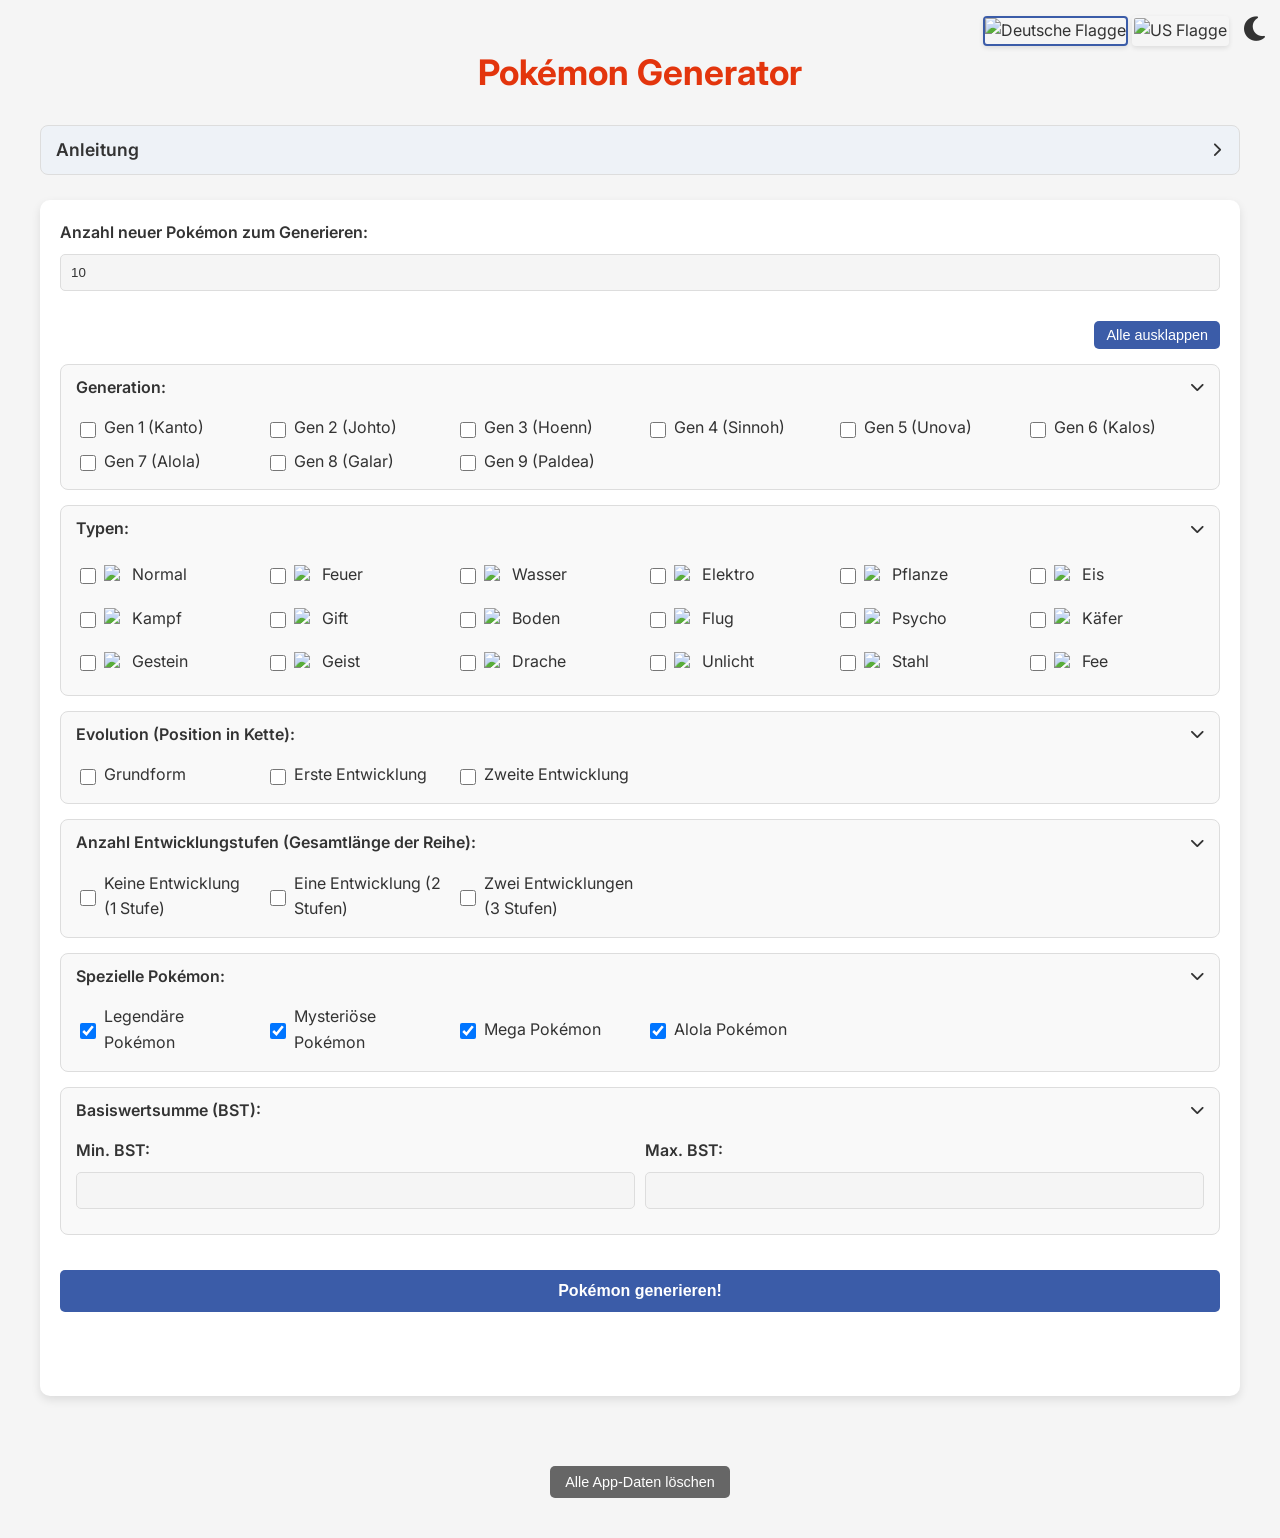
==== commit 2c1cb906: "Fix: Address JS module loading and Service Worker registration for file:/// protocol - I modified in" ====
--- a/index.html
+++ b/index.html
@@ -5,6 +5,7 @@
     <meta name="viewport" content="width=device-width, initial-scale=1.0">
     <title data-i18n="appTitle">Pokémon Generator</title>
     <link rel="icon" type="image/x-icon" href="favicon.ico">
+    <!-- Note: PWA features like "Add to Home Screen" or custom theming via manifest.json might not work as expected when this page is opened directly from the file system (file:/// protocol) due to browser security restrictions (CORS) on local file access. For full PWA functionality, please use a local HTTP server. -->
     <link rel="manifest" href="manifest.json">
     <meta name="theme-color" content="#3b5ca8">
     <link rel="apple-touch-icon" href="icons/icon-192.png">
@@ -231,20 +232,26 @@
 <!-- Order matters: Load data/constants first, then translations, then main app logic -->
 <script src="js/pokedex-data.js"></script>
 <script src="js/i18n.js"></script>
-<script src="js/app.js"></script>
+<script type="module" src="js/app.js"></script>
 
 <!-- PWA Service Worker Registration -->
 <script>
     if ('serviceWorker' in navigator) {
-        window.addEventListener('load', () => {
-            navigator.serviceWorker.register('./sw.js')
-                .then(registration => {
-                    console.log('ServiceWorker registration successful with scope: ', registration.scope);
-                })
-                .catch(error => {
-                    console.log('ServiceWorker registration failed: ', error);
-                });
-        });
+        // Check if the page is loaded over http or https
+        if (window.location.protocol === 'http:' || window.location.protocol === 'https:') {
+            window.addEventListener('load', () => {
+                navigator.serviceWorker.register('./sw.js')
+                    .then(registration => {
+                        console.log('ServiceWorker registration successful with scope: ', registration.scope);
+                    })
+                    .catch(error => {
+                        console.log('ServiceWorker registration failed: ', error);
+                    });
+            });
+        } else {
+            // Optional: Log a message if SW is not registered due to protocol
+            console.warn('Service Worker not registered. App is loaded via a non-HTTP/HTTPS protocol (e.g., file:///). PWA features might be limited.');
+        }
     }
 </script>
 </body>
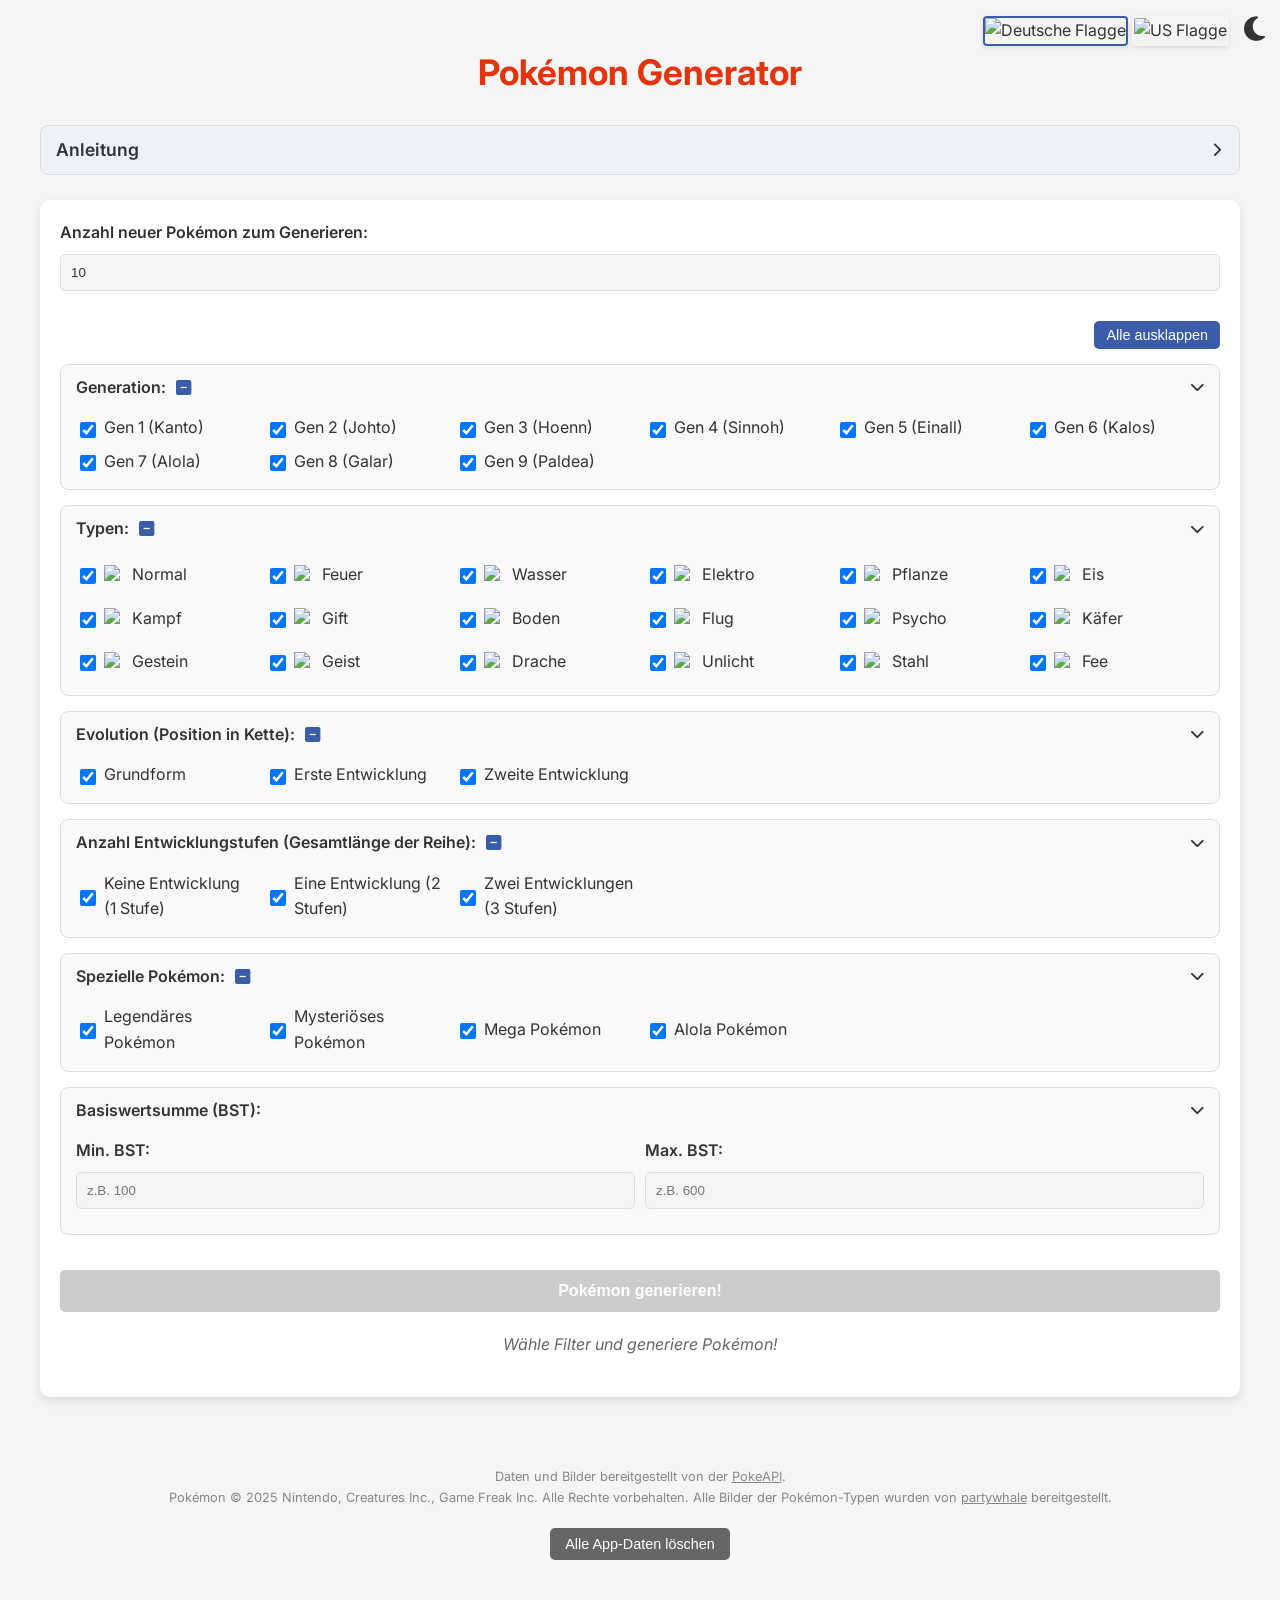
==== commit 0c83dd4e: "Fix: Ensure script execution and DB helper access when using file:/// protocol - I modified `js/inde" ====
--- a/index.html
+++ b/index.html
@@ -232,7 +232,7 @@
 <!-- Order matters: Load data/constants first, then translations, then main app logic -->
 <script src="js/pokedex-data.js"></script>
 <script src="js/i18n.js"></script>
-<script type="module" src="js/app.js"></script>
+<script src="js/app.js"></script>
 
 <!-- PWA Service Worker Registration -->
 <script>
